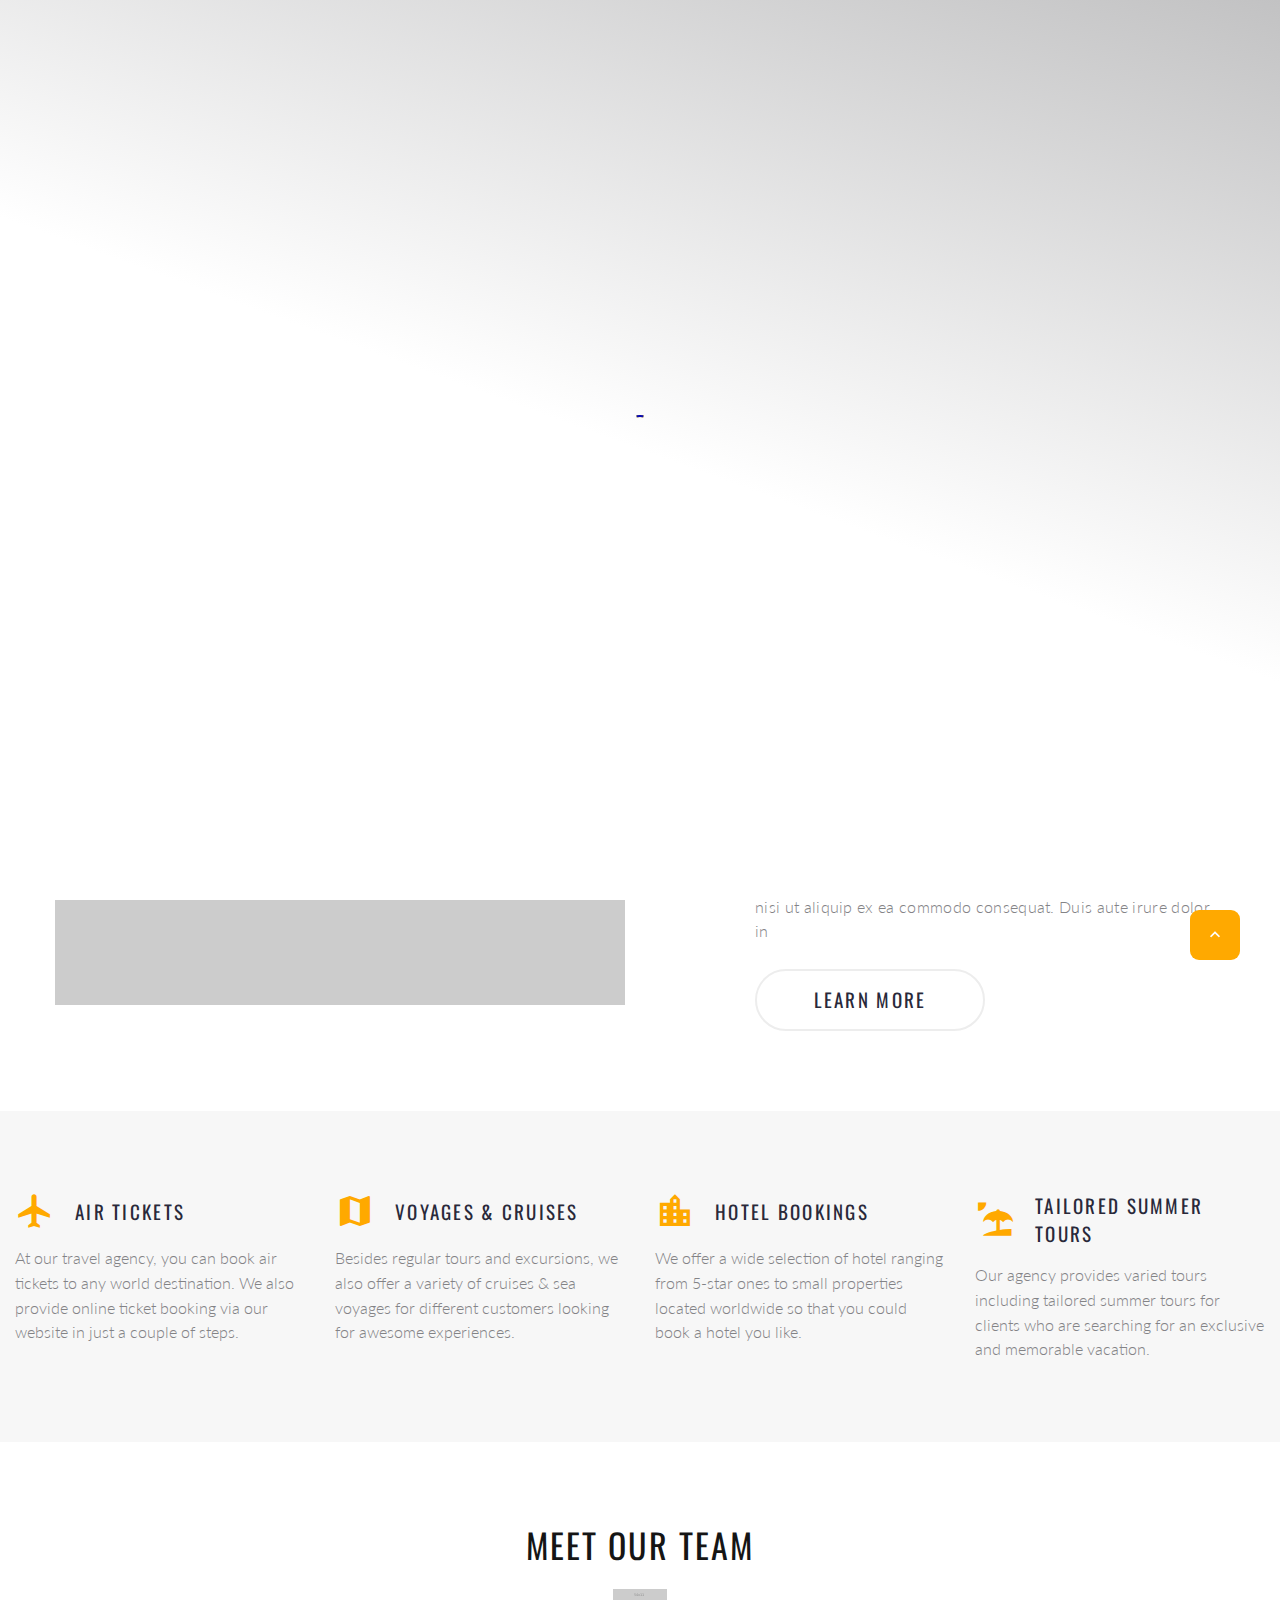
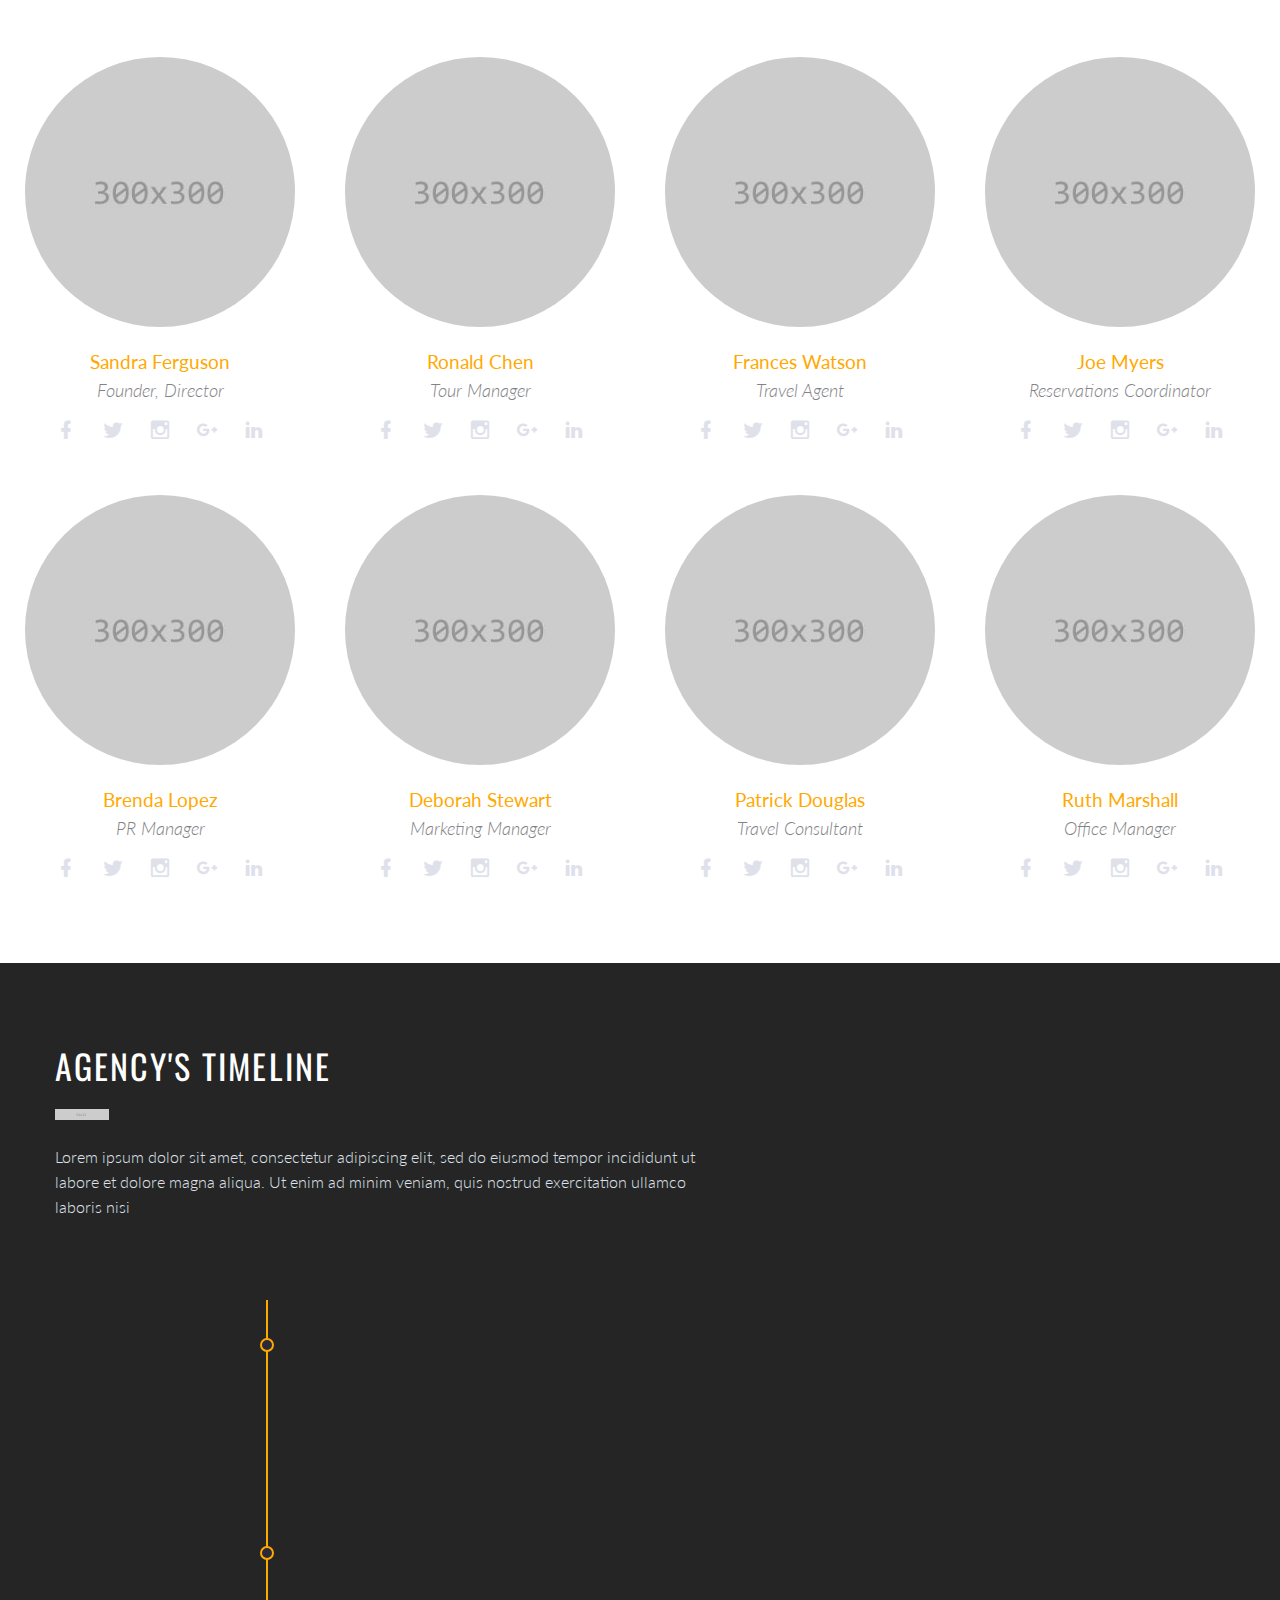
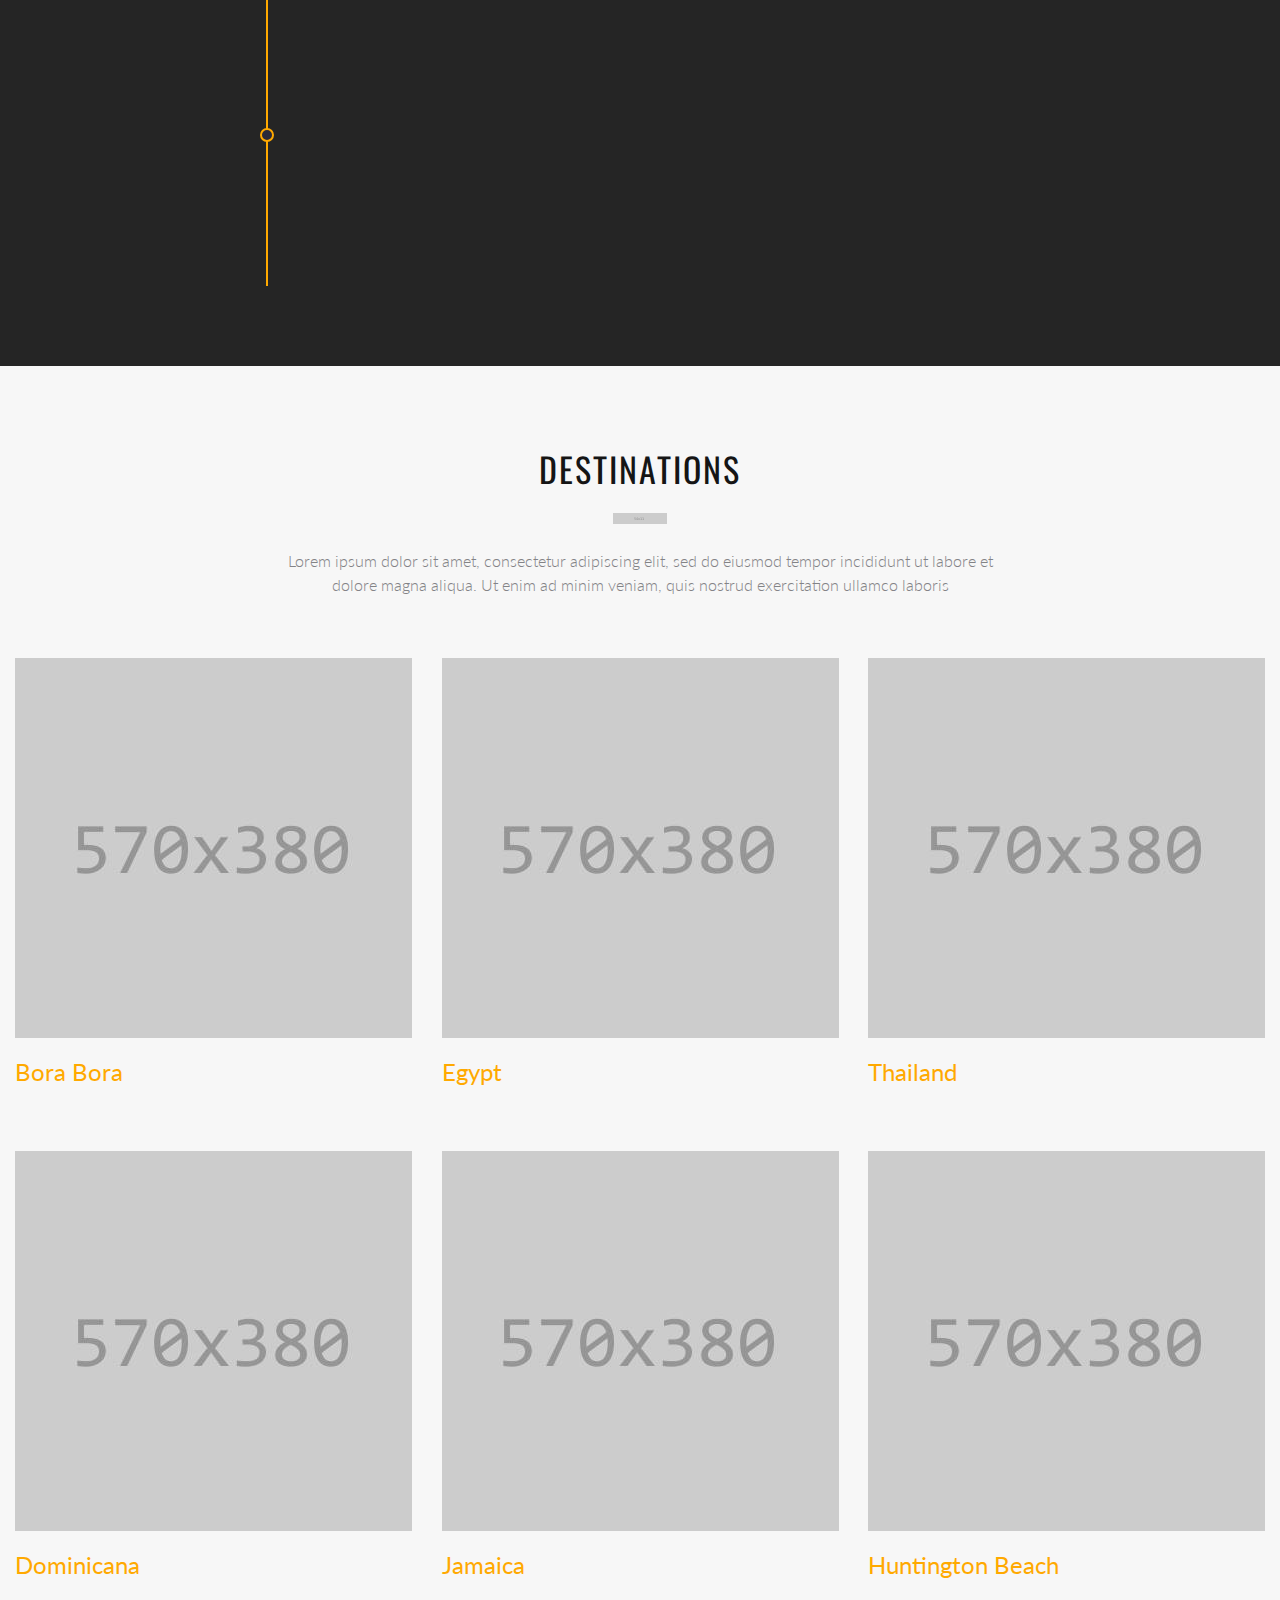
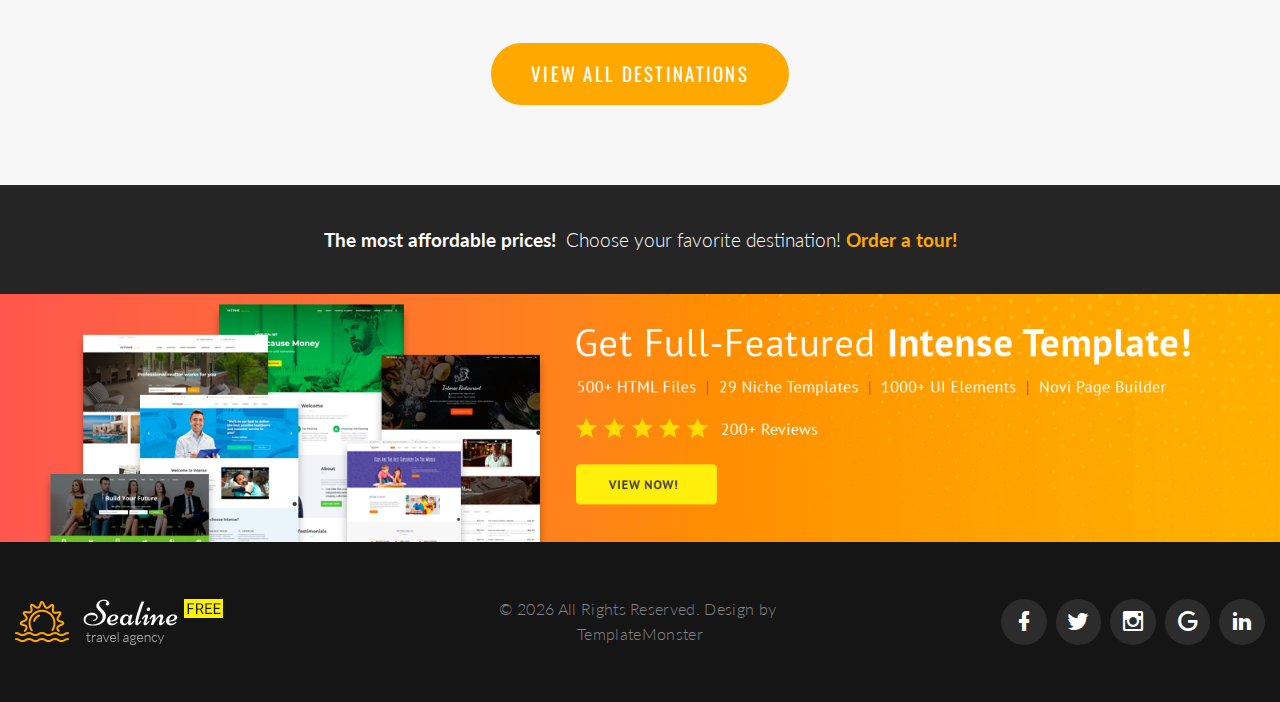
==== about-us.html @ e4bdb7c8 "Create New Website For Aiport Taxi" ====
<!DOCTYPE html>
<html class="wide wow-animation" lang="en"> 
  <head>
    <!-- Site Title-->
    <title>About Us</title>
    <meta name="format-detection" content="telephone=no">
    <meta name="viewport" content="width=device-width, height=device-height, initial-scale=1.0">
    <meta http-equiv="X-UA-Compatible" content="IE=edge">
    <meta charset="utf-8">
    <link rel="icon" href="images/favicon.ico" type="image/x-icon">
    <!-- Stylesheets -->
    <link rel="stylesheet" type="text/css" href="//fonts.googleapis.com/css?family=Oswald:200,400%7CLato:300,400,300italic,700%7CMontserrat:900">
    <link rel="stylesheet" href="css/bootstrap.css">
    <link rel="stylesheet" href="css/style.css">
    <link rel="stylesheet" href="css/fonts.css">
		<!--[if lt IE 10]>
    <div style="background: #212121; padding: 10px 0; box-shadow: 3px 3px 5px 0 rgba(0,0,0,.3); clear: both; text-align:center; position: relative; z-index:1;"><a href="http://windows.microsoft.com/en-US/internet-explorer/"><img src="images/ie8-panel/warning_bar_0000_us.jpg" border="0" height="42" width="820" alt="You are using an outdated browser. For a faster, safer browsing experience, upgrade for free today."></a></div>
    <script src="js/html5shiv.min.js"> </script>
		<![endif]--> 
  </head>
  <body>
    <!-- Page preloader-->
    <div class="page-loader"> 
      <div class="page-loader-body"> 
        <div class="preloader-wrapper big active"> 
          <div class="spinner-layer spinner-blue"> 
            <div class="circle-clipper left">
              <div class="circle"> </div>
            </div>
            <div class="gap-patch">
              <div class="circle"> </div>
            </div>
            <div class="circle-clipper right">
              <div class="circle"></div>
            </div>
          </div>
          <div class="spinner-layer spinner-red">
            <div class="circle-clipper left">
              <div class="circle"></div>
            </div>
            <div class="gap-patch">
              <div class="circle"> </div>
            </div>
            <div class="circle-clipper right">
              <div class="circle"></div>
            </div>
          </div>
          <div class="spinner-layer spinner-yellow"> 
            <div class="circle-clipper left">
              <div class="circle"></div>
            </div>
            <div class="gap-patch">
              <div class="circle"></div>
            </div>
            <div class="circle-clipper right">
              <div class="circle"> </div>
            </div>
          </div>
          <div class="spinner-layer spinner-green"> 
            <div class="circle-clipper left">
              <div class="circle"></div>
            </div>
            <div class="gap-patch">
              <div class="circle"></div>
            </div>
            <div class="circle-clipper right">
              <div class="circle"></div>
            </div>
          </div>
        </div>
      </div>
    </div>
    <!-- Page-->
    <div class="page"><a class="section section-banner text-center d-none d-xl-block" href="https://www.templatemonster.com/intense-multipurpose-html-template.html" style="background-image: url(images/banner/background-04-1920x60.jpg); background-image: -webkit-image-set( url(images/banner/background-04-1920x60.jpg) 1x, url(images/banner/background-04-3840x120.jpg) 2x )"><img src="images/banner/foreground-04-1600x60.png" srcset="images/banner/foreground-04-1600x60.png 1x, images/banner/foreground-04-3200x120.png 2x" alt="" width="1600" height="310"></a>
      <!-- Page Header-->
      <header class="section page-header breadcrumbs-custom-wrap bg-gradient bg-secondary-2 novi-background bg-cover">
        <!-- RD Navbar-->
        <div class="rd-navbar-wrap rd-navbar-default">
          <nav class="rd-navbar" data-layout="rd-navbar-fixed" data-sm-layout="rd-navbar-fixed" data-md-layout="rd-navbar-fixed" data-md-device-layout="rd-navbar-fixed" data-lg-layout="rd-navbar-fullwidth" data-xl-layout="rd-navbar-static" data-lg-device-layout="rd-navbar-fixed" data-xl-device-layout="rd-navbar-static" data-md-stick-up-offset="2px" data-lg-stick-up-offset="2px" data-stick-up="true" data-sm-stick-up="true" data-md-stick-up="true" data-lg-stick-up="true" data-xl-stick-up="true">
            <div class="rd-navbar-inner"> 
              <!-- RD Navbar Panel-->
              <div class="rd-navbar-panel">
                <!-- RD Navbar Toggle-->
                <button class="rd-navbar-toggle" data-rd-navbar-toggle=".rd-navbar-nav-wrap"><span></span></button>
                <!-- RD Navbar Brand-->
                <div class="rd-navbar-brand"><a class="brand-name" href="index.html"><img class="logo-default" src="images/logo-default-208x46.png" alt="" width="208" height="46"/><img class="logo-inverse" src="images/logo-inverse-208x46.png" alt="" width="208" height="46"/></a></div>
              </div>
              <div class="rd-navbar-aside-right">
                <div class="rd-navbar-nav-wrap">
                  <!-- RD Navbar Nav-->
                  <ul class="rd-navbar-nav">
                    <li><a href="index.html">Home</a>
                    </li>
                    <li class="active"><a href="about-us.html">About Us</a>
                    </li>
                    <li><a href="contacts.html">Contacts</a>
                    </li>
                    <li><a href="typography.html">Typography</a>
                    </li>
                  </ul>
                </div>
              </div>
            </div>
          </nav>
        </div>
        <!-- Breadcrumbs-->
        <section class="breadcrumbs-custom" style="background: url(&quot;images/breadcrumbs-bg.jpg&quot;); background-size: cover;">
          <div class="container">
            <p class="breadcrumbs-custom-subtitle">Who We Are</p>
            <p class="heading-1 breadcrumbs-custom-title">About Us</p>
            <ul class="breadcrumbs-custom-path">
              <li><a href="index.html">Home</a></li>
              <li class="active">About Us</li>
            </ul>
          </div>
        </section>

      </header>
      <!-- hi, we are brave-->
      <section class="section section-lg bg-default">
        <div class="container container-bigger">
          <div class="row row-50 justify-content-md-center align-items-lg-center justify-content-xl-between flex-lg-row-reverse">
            <div class="col-md-10 col-lg-6 col-xl-5">
              <h3>hi, we are sealine</h3>
              <div class="divider divider-decorate"></div>
              <p class="heading-5">Lorem ipsum dolor sit amet, consectetur adipiscing elit, sed do eiusmod tempor incididunt ut labore et dolore magna aliqua. Ut enim ad minim veniam, quis </p>
              <p class="text-spacing-sm">Lorem ipsum dolor sit amet, consectetur adipiscing elit, sed do eiusmod tempor incididunt ut labore et dolore magna aliqua. Ut enim ad minim veniam, quis nostrud exercitation ullamco laboris nisi ut aliquip ex ea commodo consequat. Duis aute irure dolor in </p><a class="button button-default-outline button-nina" href="#">learn more</a>
            </div>
            <div class="col-md-10 col-lg-6"><img src="images/about-us-1-720x459.jpg" alt="" width="720" height="459"/>
            </div>
          </div>
        </div>
      </section>

      <!-- Small Features-->
      <section class="section section-lg section-lg-alternative bg-gray-lighter novi-background bg-cover">
        <div class="container container-wide">
          <div class="row row-50 justify-content-sm-center text-gray-light">
            <div class="col-sm-10 col-md-6 col-xl-3">
              <article class="box-minimal">
                <div class="box-minimal-header">
                  <div class="box-minimal-icon box-minimal-icon-lg novi-icon mdi mdi mdi-airplane"></div>
                  <h6 class="box-minimal-title">Air Tickets</h6>
                </div>
                <p>At our travel agency, you can book air tickets to any world destination. We also provide online ticket booking via our website in just a couple of steps.</p>
              </article>
            </div>
            <div class="col-sm-10 col-md-6 col-xl-3">
              <article class="box-minimal">
                <div class="box-minimal-header">
                  <div class="box-minimal-icon box-minimal-icon-lg novi-icon mdi mdi-map"></div>
                  <h6 class="box-minimal-title">Voyages & Cruises</h6>
                </div>
                <p>Besides regular tours and excursions, we also offer a variety of cruises & sea voyages for different customers  looking for awesome experiences.</p>
              </article>
            </div>
            <div class="col-sm-10 col-md-6 col-xl-3">
              <article class="box-minimal">
                <div class="box-minimal-header">
                  <div class="box-minimal-icon box-minimal-icon-lg novi-icon mdi mdi-city"></div>
                  <h6 class="box-minimal-title">Hotel Bookings</h6>
                </div>
                <p>We offer a wide selection of hotel ranging from 5-star ones to small properties located worldwide so that you could book a hotel you like.</p>
              </article>
            </div>
            <div class="col-sm-10 col-md-6 col-xl-3">
              <article class="box-minimal">
                <div class="box-minimal-header">
                  <div class="box-minimal-icon box-minimal-icon-lg novi-icon mdi mdi-beach"></div>
                  <h6 class="box-minimal-title">Tailored Summer Tours</h6>
                </div>
                <p>Our agency provides varied tours including tailored summer tours for clients who are searching for an exclusive and memorable vacation.</p>
              </article>
            </div>
          </div>
        </div>
      </section>

      <!-- our team-->
      <section class="section section-lg text-center novi-background bg-cover">
        <div class="container container-wide">
          <h3>MEET OUR TEAM</h3>
          <div class="divider divider-decorate"></div>
          <div class="row row-50 row-xxl-90 justify-content-sm-center offset-custom-2">
            <div class="col-md-6 col-lg-3">
              <div class="team-classic team-classic-circle">
                <figure><img class="rounded-circle" src="images/team-07-300x300.jpg" alt="" width="300" height="300"/>
                </figure>
                <div class="team-classic-caption">
                  <h5><a class="team-classic-title" href="#">Sandra Ferguson</a></h5>
                  <p class="team-classic-job-position">Founder, Director</p>
                  <ul class="list-inline list-team">
                    <li class="list-inline-item"><a class="icon novi-icon icon-sm-bigger icon-gray-1 mdi mdi-facebook" href="#"></a></li>
                    <li class="list-inline-item"><a class="icon novi-icon icon-sm-bigger icon-gray-1 mdi mdi-twitter" href="#"></a></li>
                    <li class="list-inline-item"><a class="icon novi-icon icon-sm-bigger icon-gray-1 mdi mdi-instagram" href="#"></a></li>
                    <li class="list-inline-item"><a class="icon novi-icon icon-sm-bigger icon-gray-1 mdi mdi-google-plus" href="#"></a></li>
                    <li class="list-inline-item"><a class="icon novi-icon icon-sm-bigger icon-gray-1 mdi mdi-linkedin" href="#"></a></li>
                  </ul>
                </div>
              </div>
            </div>
            <div class="col-md-6 col-lg-3">
              <div class="team-classic team-classic-circle">
                <figure><img class="rounded-circle" src="images/team-08-300x300.jpg" alt="" width="300" height="300"/>
                </figure>
                <div class="team-classic-caption">
                  <h5><a class="team-classic-title" href="#">Ronald Chen</a></h5>
                  <p class="team-classic-job-position">Tour Manager</p>
                  <ul class="list-inline list-team">
                    <li class="list-inline-item"><a class="icon novi-icon icon-sm-bigger icon-gray-1 mdi mdi-facebook" href="#"></a></li>
                    <li class="list-inline-item"><a class="icon novi-icon icon-sm-bigger icon-gray-1 mdi mdi-twitter" href="#"></a></li>
                    <li class="list-inline-item"><a class="icon novi-icon icon-sm-bigger icon-gray-1 mdi mdi-instagram" href="#"></a></li>
                    <li class="list-inline-item"><a class="icon novi-icon icon-sm-bigger icon-gray-1 mdi mdi-google-plus" href="#"></a></li>
                    <li class="list-inline-item"><a class="icon novi-icon icon-sm-bigger icon-gray-1 mdi mdi-linkedin" href="#"></a></li>
                  </ul>
                </div>
              </div>
            </div>
            <div class="col-md-6 col-lg-3">
              <div class="team-classic team-classic-circle">
                <figure><img class="rounded-circle" src="images/team-09-300x300.jpg" alt="" width="300" height="300"/>
                </figure>
                <div class="team-classic-caption">
                  <h5><a class="team-classic-title" href="#">Frances Watson</a></h5>
                  <p class="team-classic-job-position">Travel Agent</p>
                  <ul class="list-inline list-team">
                    <li class="list-inline-item"><a class="icon novi-icon icon-sm-bigger icon-gray-1 mdi mdi-facebook" href="#"></a></li>
                    <li class="list-inline-item"><a class="icon novi-icon icon-sm-bigger icon-gray-1 mdi mdi-twitter" href="#"></a></li>
                    <li class="list-inline-item"><a class="icon novi-icon icon-sm-bigger icon-gray-1 mdi mdi-instagram" href="#"></a></li>
                    <li class="list-inline-item"><a class="icon novi-icon icon-sm-bigger icon-gray-1 mdi mdi-google-plus" href="#"></a></li>
                    <li class="list-inline-item"><a class="icon novi-icon icon-sm-bigger icon-gray-1 mdi mdi-linkedin" href="#"></a></li>
                  </ul>
                </div>
              </div>
            </div>
            <div class="col-md-6 col-lg-3">
              <div class="team-classic team-classic-circle">
                <figure><img class="rounded-circle" src="images/team-10-300x300.jpg" alt="" width="300" height="300"/>
                </figure>
                <div class="team-classic-caption">
                  <h5><a class="team-classic-title" href="#">Joe Myers</a></h5>
                  <p class="team-classic-job-position">Reservations Coordinator</p>
                  <ul class="list-inline list-team">
                    <li class="list-inline-item"><a class="icon novi-icon icon-sm-bigger icon-gray-1 mdi mdi-facebook" href="#"></a></li>
                    <li class="list-inline-item"><a class="icon novi-icon icon-sm-bigger icon-gray-1 mdi mdi-twitter" href="#"></a></li>
                    <li class="list-inline-item"><a class="icon novi-icon icon-sm-bigger icon-gray-1 mdi mdi-instagram" href="#"></a></li>
                    <li class="list-inline-item"><a class="icon novi-icon icon-sm-bigger icon-gray-1 mdi mdi-google-plus" href="#"></a></li>
                    <li class="list-inline-item"><a class="icon novi-icon icon-sm-bigger icon-gray-1 mdi mdi-linkedin" href="#"></a></li>
                  </ul>
                </div>
              </div>
            </div>
            <div class="col-md-6 col-lg-3">
              <div class="team-classic team-classic-circle">
                <figure><img class="rounded-circle" src="images/team-12-300x300.jpg" alt="" width="300" height="300"/>
                </figure>
                <div class="team-classic-caption">
                  <h5><a class="team-classic-title" href="#">Brenda Lopez</a></h5>
                  <p class="team-classic-job-position">PR Manager</p>
                  <ul class="list-inline list-team">
                    <li class="list-inline-item"><a class="icon novi-icon icon-sm-bigger icon-gray-1 mdi mdi-facebook" href="#"></a></li>
                    <li class="list-inline-item"><a class="icon novi-icon icon-sm-bigger icon-gray-1 mdi mdi-twitter" href="#"></a></li>
                    <li class="list-inline-item"><a class="icon novi-icon icon-sm-bigger icon-gray-1 mdi mdi-instagram" href="#"></a></li>
                    <li class="list-inline-item"><a class="icon novi-icon icon-sm-bigger icon-gray-1 mdi mdi-google-plus" href="#"></a></li>
                    <li class="list-inline-item"><a class="icon novi-icon icon-sm-bigger icon-gray-1 mdi mdi-linkedin" href="#"></a></li>
                  </ul>
                </div>
              </div>
            </div>
            <div class="col-md-6 col-lg-3">
              <div class="team-classic team-classic-circle">
                <figure><img class="rounded-circle" src="images/team-13-300x300.jpg" alt="" width="300" height="300"/>
                </figure>
                <div class="team-classic-caption">
                  <h5><a class="team-classic-title" href="#">Deborah Stewart</a></h5>
                  <p class="team-classic-job-position">Marketing Manager</p>
                  <ul class="list-inline list-team">
                    <li class="list-inline-item"><a class="icon novi-icon icon-sm-bigger icon-gray-1 mdi mdi-facebook" href="#"></a></li>
                    <li class="list-inline-item"><a class="icon novi-icon icon-sm-bigger icon-gray-1 mdi mdi-twitter" href="#"></a></li>
                    <li class="list-inline-item"><a class="icon novi-icon icon-sm-bigger icon-gray-1 mdi mdi-instagram" href="#"></a></li>
                    <li class="list-inline-item"><a class="icon novi-icon icon-sm-bigger icon-gray-1 mdi mdi-google-plus" href="#"></a></li>
                    <li class="list-inline-item"><a class="icon novi-icon icon-sm-bigger icon-gray-1 mdi mdi-linkedin" href="#"></a></li>
                  </ul>
                </div>
              </div>
            </div>
            <div class="col-md-6 col-lg-3">
              <div class="team-classic team-classic-circle">
                <figure><img class="rounded-circle" src="images/team-14-300x300.jpg" alt="" width="300" height="300"/>
                </figure>
                <div class="team-classic-caption">
                  <h5><a class="team-classic-title" href="#">Patrick Douglas</a></h5>
                  <p class="team-classic-job-position">Travel Consultant</p>
                  <ul class="list-inline list-team">
                    <li class="list-inline-item"><a class="icon novi-icon icon-sm-bigger icon-gray-1 mdi mdi-facebook" href="#"></a></li>
                    <li class="list-inline-item"><a class="icon novi-icon icon-sm-bigger icon-gray-1 mdi mdi-twitter" href="#"></a></li>
                    <li class="list-inline-item"><a class="icon novi-icon icon-sm-bigger icon-gray-1 mdi mdi-instagram" href="#"></a></li>
                    <li class="list-inline-item"><a class="icon novi-icon icon-sm-bigger icon-gray-1 mdi mdi-google-plus" href="#"></a></li>
                    <li class="list-inline-item"><a class="icon novi-icon icon-sm-bigger icon-gray-1 mdi mdi-linkedin" href="#"></a></li>
                  </ul>
                </div>
              </div>
            </div>
            <div class="col-md-6 col-lg-3">
              <div class="team-classic team-classic-circle">
                <figure><img class="rounded-circle" src="images/team-15-300x300.jpg" alt="" width="300" height="300"/>
                </figure>
                <div class="team-classic-caption">
                  <h5><a class="team-classic-title" href="#">Ruth Marshall</a></h5>
                  <p class="team-classic-job-position">Office Manager</p>
                  <ul class="list-inline list-team">
                    <li class="list-inline-item"><a class="icon novi-icon icon-sm-bigger icon-gray-1 mdi mdi-facebook" href="#"></a></li>
                    <li class="list-inline-item"><a class="icon novi-icon icon-sm-bigger icon-gray-1 mdi mdi-twitter" href="#"></a></li>
                    <li class="list-inline-item"><a class="icon novi-icon icon-sm-bigger icon-gray-1 mdi mdi-instagram" href="#"></a></li>
                    <li class="list-inline-item"><a class="icon novi-icon icon-sm-bigger icon-gray-1 mdi mdi-google-plus" href="#"></a></li>
                    <li class="list-inline-item"><a class="icon novi-icon icon-sm-bigger icon-gray-1 mdi mdi-linkedin" href="#"></a></li>
                  </ul>
                </div>
              </div>
            </div>
          </div>
        </div>
      </section>

      <!-- Our history-->
      <section class="section section-lg bg-gray-700 novi-background bg-cover">
        <div class="container container-bigger">
          <div class="row row-fix row-50 justify-content-sm-center justify-content-xl-between">
            <div class="col-sm-10 col-md-12 col-xl-7">
              <h3>Agency's Timeline</h3>
              <div class="divider divider-decorate"></div>
              <p class="text-gray-light">Lorem ipsum dolor sit amet, consectetur adipiscing elit, sed do eiusmod tempor incididunt ut labore et dolore magna aliqua. Ut enim ad minim veniam, quis nostrud exercitation ullamco laboris nisi </p>
              <div class="time-line-vertical inset-md">
                <div class="time-line-vertical-element">
                  <div class="unit unit-sm flex-column flex-md-row unit-spacing-xxl">
                    <div class="unit-left">
                      <div class="time-line-time">
                        <time class="wow fadeInLeft" data-wow-delay=".0s" datetime="2018">April 2016</time>
                      </div>
                    </div>
                    <div class="unit-body">
                      <div class="time-line-content wow fadeInRight" data-wow-delay=".6s">
                        <h5>We gathered the team of dedicated and knowledgeable traveling specialists</h5>
                        <p>Lorem ipsum dolor sit amet, consectetur adipiscing elit, sed do eiusmod tempor incididunt ut labore et dolore magna aliqua. Ut enim ad minim veniam, quis nostrud exercitation </p>
                      </div>
                    </div>
                  </div>
                </div>
                <div class="time-line-vertical-element">
                  <div class="unit flex-column flex-md-row unit-spacing-xxl">
                    <div class="unit-left">
                      <div class="time-line-time">
                        <time class="wow fadeInLeft" data-wow-delay=".1s" datetime="2018">September 2016</time>
                      </div>
                    </div>
                    <div class="unit-body">
                      <div class="time-line-content wow fadeInRight" data-wow-delay=".7s">
                        <h5>Extending our range of tours and excursions</h5>
                        <p>Aenean et tortor at risus viverra adipiscing at in tellus. Nam aliquam sem et tortor consequat id porta nibh venenatis. Eu lobortis elementum nibh tellus. Id eu nisl nunc mi. </p>
                      </div>
                    </div>
                  </div>
                </div>
                <div class="time-line-vertical-element">
                  <div class="unit flex-column flex-md-row unit-spacing-xxl">
                    <div class="unit-left">
                      <div class="time-line-time">
                        <time class="wow fadeInLeft" data-wow-delay=".2s" datetime="2018">March 2019</time>
                      </div>
                    </div>
                    <div class="unit-body">
                      <div class="time-line-content wow fadeInRight" data-wow-delay=".8s">
                        <h5>Partnering with international tour companies</h5>
                        <p>Malesuada fames ac turpis egestas sed tempus urna et pharetra. Cursus mattis molestie a iaculis at erat pellentesque. Turpis in eu mi bibendum neque egestas congue quisque</p>
                      </div>
                    </div>
                  </div>
                </div>
              </div>
            </div>
            <div class="col-sm-10 col-md-12 col-xl-4">
              <div class="row row-30">
                <div class="col-md-4 col-xl-12 wow fadeInUp" data-wow-delay=".1s"><img src="images/about-us-2-420x280.jpg" alt="" width="420" height="280"/>
                </div>
                <div class="col-md-4 col-xl-12 wow fadeInUp" data-wow-delay=".2s"><img src="images/about-us-3-420x280.jpg" alt="" width="420" height="280"/>
                </div>
                <div class="col-md-4 col-xl-12 wow fadeInUp" data-wow-delay=".3s"><img src="images/about-us-4-420x280.jpg" alt="" width="420" height="280"/>
                </div>
              </div>
            </div>
          </div>
        </div>
      </section>

      <!-- Projects-->
      <section class="section section-lg bg-gray-lighter text-center novi-background bg-cover">
        <div class="container container-wide">
          <div class="row row-fix row-50 justify-content-md-center">
            <div class="col-sm-12 col-md-10 col-lg-8 col-xl-7 col-xxl-6">
              <h3>Destinations</h3>
              <div class="divider divider-decorate"></div>
              <p>Lorem ipsum dolor sit amet, consectetur adipiscing elit, sed do eiusmod tempor incididunt ut labore et dolore magna aliqua. Ut enim ad minim veniam, quis nostrud exercitation ullamco laboris</p>
            </div>
          </div>
          <div class="row row-50" data-lightgallery="group">
            <div class="col-sm-12 col-md-6 col-lg-4"><a class="gallery-item titled-gallery-item" href="images/project-1-1200x800-original.jpg" data-lightgallery="item">
                <div class="gallery-item-image">
                  <figure><img src="images/project-1-570x380.jpg" alt="" width="570" height="380"/>
                  </figure>
                  <div class="caption">
                  </div>
                </div></a>
              <div class="titled-gallery-caption"><a href="#">Bora Bora</a></div>
            </div>
            <div class="col-sm-12 col-md-6 col-lg-4"><a class="gallery-item titled-gallery-item" href="images/project-2-1200x800-original.jpg" data-lightgallery="item">
                <div class="gallery-item-image">
                  <figure><img src="images/project-2-570x380.jpg" alt="" width="570" height="380"/>
                  </figure>
                  <div class="caption">
                  </div>
                </div></a>
              <div class="titled-gallery-caption"><a href="#">Egypt</a></div>
            </div>
            <div class="col-sm-12 col-md-6 col-lg-4"><a class="gallery-item titled-gallery-item" href="images/project-3-1200x800-original.jpg" data-lightgallery="item">
                <div class="gallery-item-image">
                  <figure><img src="images/project-3-570x380.jpg" alt="" width="570" height="380"/>
                  </figure>
                  <div class="caption">
                  </div>
                </div></a>
              <div class="titled-gallery-caption"><a href="#">Thailand</a></div>
            </div>
            <div class="col-sm-12 col-md-6 col-lg-4"><a class="gallery-item titled-gallery-item" href="images/project-4-1200x800-original.jpg" data-lightgallery="item">
                <div class="gallery-item-image">
                  <figure><img src="images/project-4-570x380.jpg" alt="" width="570" height="380"/>
                  </figure>
                  <div class="caption">
                  </div>
                </div></a>
              <div class="titled-gallery-caption"><a href="#">Dominicana</a></div>
            </div>
            <div class="col-sm-12 col-md-6 col-lg-4"><a class="gallery-item titled-gallery-item" href="images/project-5-1200x800-original.jpg" data-lightgallery="item">
                <div class="gallery-item-image">
                  <figure><img src="images/project-5-570x380.jpg" alt="" width="570" height="380"/>
                  </figure>
                  <div class="caption">
                  </div>
                </div></a>
              <div class="titled-gallery-caption"><a href="#">Jamaica</a></div>
            </div>
            <div class="col-sm-12 col-md-6 col-lg-4"><a class="gallery-item titled-gallery-item" href="images/project-6-1200x800-original.jpg" data-lightgallery="item">
                <div class="gallery-item-image">
                  <figure><img src="images/project-6-570x380.jpg" alt="" width="570" height="380"/>
                  </figure>
                  <div class="caption">
                  </div>
                </div></a>
              <div class="titled-gallery-caption"><a href="#">Huntington Beach</a></div>
            </div>
            <div class="col-12"><a class="button button-secondary button-nina" href="#">view all Destinations</a></div>
          </div>
        </div>
      </section>

      <!-- CTA Gradient-->
      <section class="section section-xs text-center bg-gray-700 novi-background bg-cover">
        <div class="container container-wide">
          <div class="box-cta-thin">
            <p class="big"><strong>The most affordable prices!  </strong>&nbsp;<span>Choose your favorite destination!</span>&nbsp;<a class="link-bold" href="#">Order a tour! </a></p>
          </div>
        </div>
      </section>
<a class="section section-banner" href="https://www.templatemonster.com/intense-multipurpose-html-template.html" style="background-image: url(images/banner/background-03-1920x310.jpg); background-image: -webkit-image-set( url(images/banner/background-03-1920x310.jpg) 1x, url(images/banner/background-03-3840x620.jpg) 2x )"><img src="images/banner/foreground-03-1600x310.png" srcset="images/banner/foreground-03-1600x310.png 1x, images/banner/foreground-03-3200x620.png 2x" alt="" width="1600" height="310"></a>
      <!-- Footer Minimal-->
      <footer class="section page-footer page-footer-minimal novi-background bg-cover text-center bg-gray-darker">
        <div class="container container-wide">
          <div class="row row-fix justify-content-sm-center align-items-md-center row-30">
            <div class="col-md-10 col-lg-7 col-xl-4 text-xl-left"><a href="index.html"><img class="inverse-logo" src="images/logo-inverse-208x46.png" alt="" width="208" height="46"/></a></div>
            <div class="col-md-10 col-lg-7 col-xl-4">
              <p class="right">&#169;&nbsp;<span class="copyright-year"></span> All Rights Reserved. Design&nbsp;by&nbsp;<a href="https://www.templatemonster.com">TemplateMonster</a></p>
            </div>
            <div class="col-md-10 col-lg-7 col-xl-4 text-xl-right">
              <ul class="group-xs group-middle"> 
                <li><a class="icon novi-icon icon-md-middle icon-circle icon-secondary-5-filled mdi mdi-facebook" href="#"></a></li>
                <li><a class="icon novi-icon icon-md-middle icon-circle icon-secondary-5-filled mdi mdi-twitter" href="#"></a></li>
                <li><a class="icon novi-icon icon-md-middle icon-circle icon-secondary-5-filled mdi mdi-instagram" href="#"></a></li>
                <li><a class="icon novi-icon icon-md-middle icon-circle icon-secondary-5-filled mdi mdi-google" href="#"></a></li>
                <li><a class="icon novi-icon icon-md-middle icon-circle icon-secondary-5-filled mdi mdi-linkedin" href="#"></a></li>
              </ul>
            </div>
          </div>
        </div>
      </footer>
    </div>
    <!-- Global Mailform Output-->
    <div class="snackbars" id="form-output-global"> </div>
    <!-- Javascript-->
    <script src="js/core.min.js"></script>
    <script src="js/script.js"></script>
  </body>
</html>
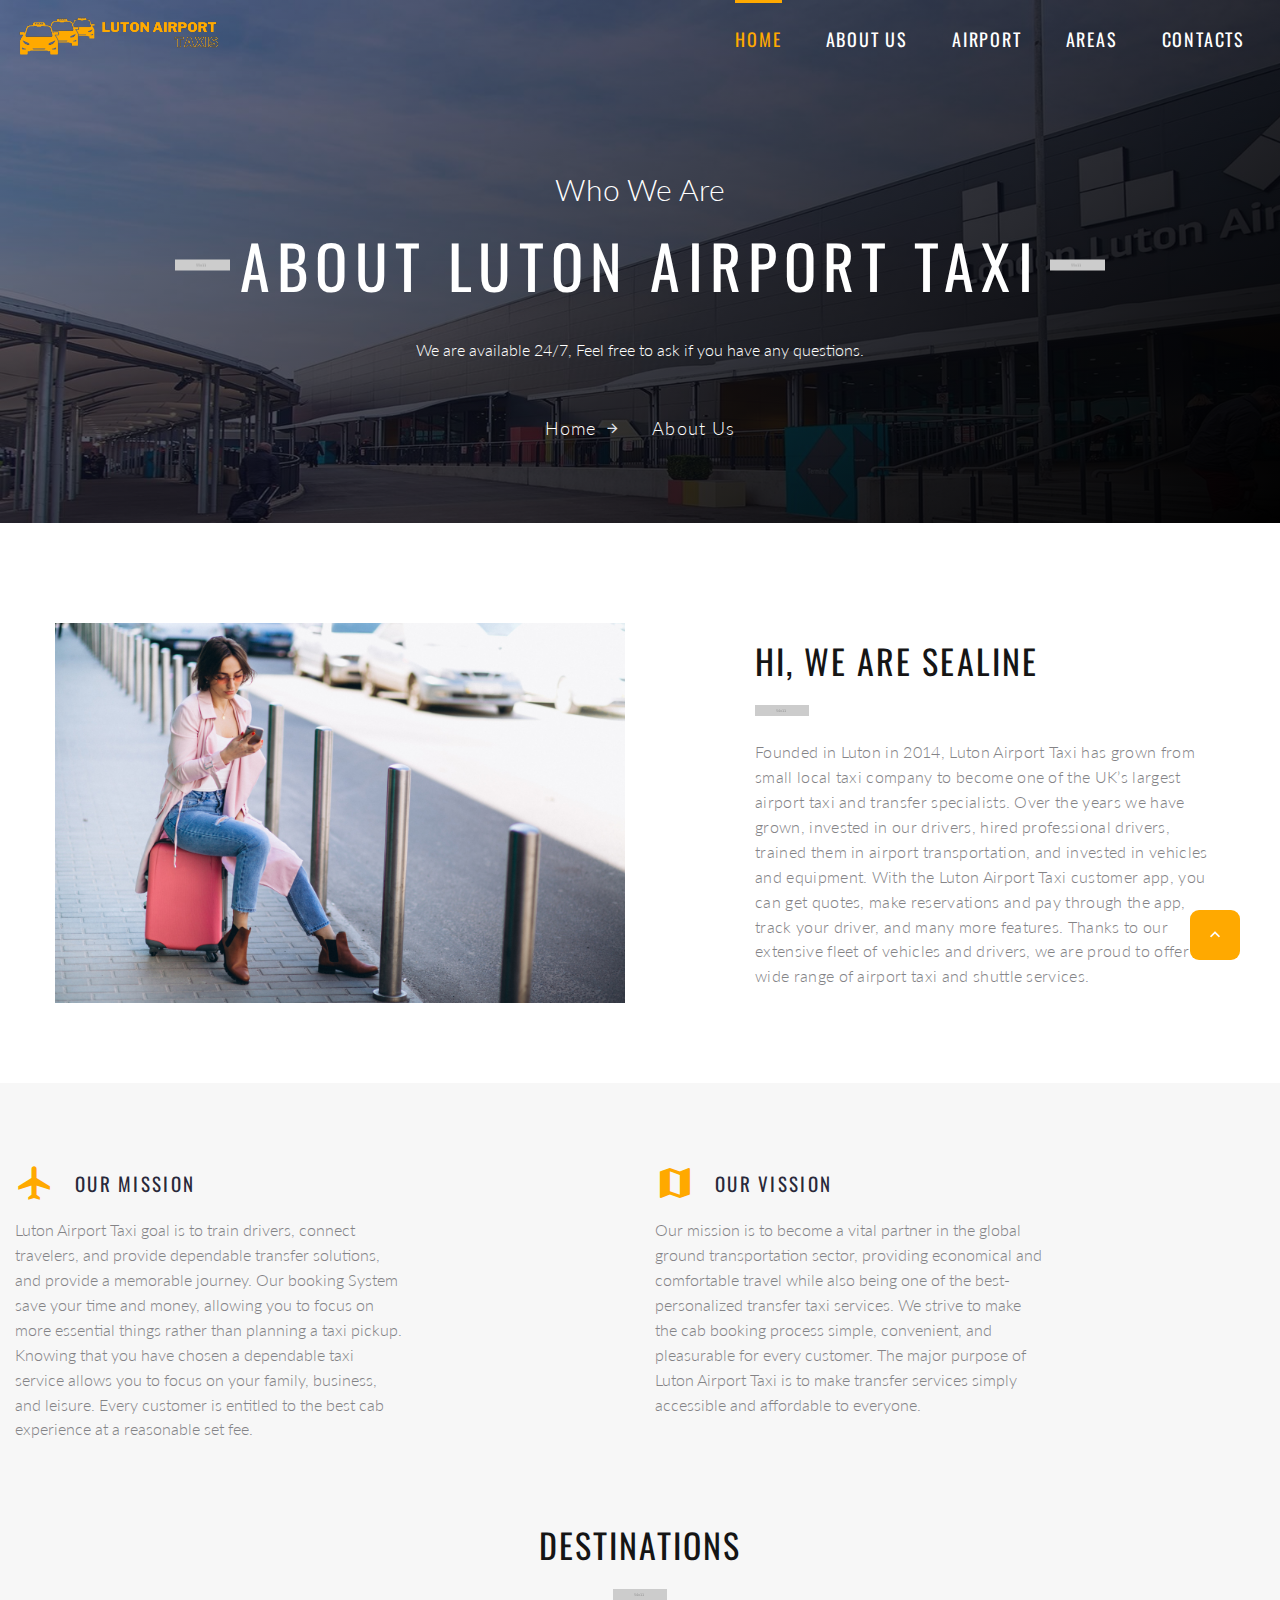
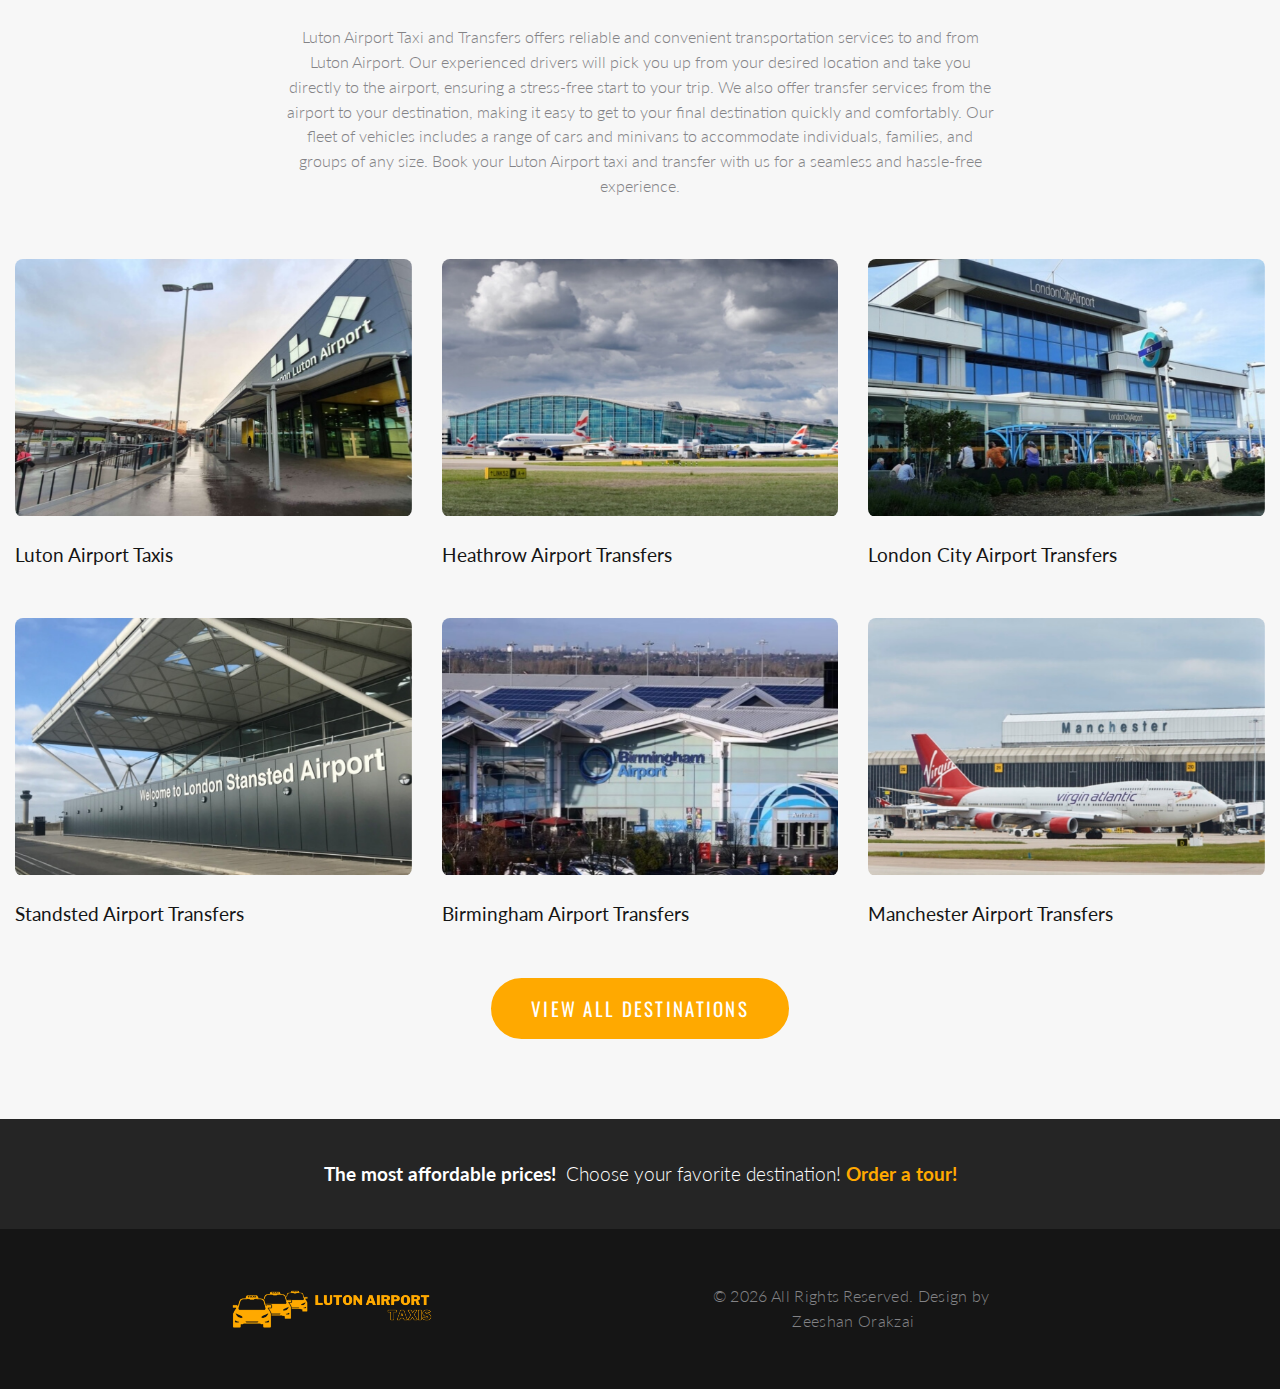
==== commit dd9a8912: "Update Website Files" ====
--- a/about-us.html
+++ b/about-us.html
@@ -3,9 +3,6 @@
   <head>
     <!-- Site Title-->
     <title>About Us</title>
-    <meta name="format-detection" content="telephone=no">
-    <meta name="viewport" content="width=device-width, height=device-height, initial-scale=1.0">
-    <meta http-equiv="X-UA-Compatible" content="IE=edge">
     <meta charset="utf-8">
     <link rel="icon" href="images/favicon.ico" type="image/x-icon">
     <!-- Stylesheets -->
@@ -13,66 +10,11 @@
     <link rel="stylesheet" href="css/bootstrap.css">
     <link rel="stylesheet" href="css/style.css">
     <link rel="stylesheet" href="css/fonts.css">
-		<!--[if lt IE 10]>
-    <div style="background: #212121; padding: 10px 0; box-shadow: 3px 3px 5px 0 rgba(0,0,0,.3); clear: both; text-align:center; position: relative; z-index:1;"><a href="http://windows.microsoft.com/en-US/internet-explorer/"><img src="images/ie8-panel/warning_bar_0000_us.jpg" border="0" height="42" width="820" alt="You are using an outdated browser. For a faster, safer browsing experience, upgrade for free today."></a></div>
-    <script src="js/html5shiv.min.js"> </script>
-		<![endif]--> 
+
   </head>
   <body>
-    <!-- Page preloader-->
-    <div class="page-loader"> 
-      <div class="page-loader-body"> 
-        <div class="preloader-wrapper big active"> 
-          <div class="spinner-layer spinner-blue"> 
-            <div class="circle-clipper left">
-              <div class="circle"> </div>
-            </div>
-            <div class="gap-patch">
-              <div class="circle"> </div>
-            </div>
-            <div class="circle-clipper right">
-              <div class="circle"></div>
-            </div>
-          </div>
-          <div class="spinner-layer spinner-red">
-            <div class="circle-clipper left">
-              <div class="circle"></div>
-            </div>
-            <div class="gap-patch">
-              <div class="circle"> </div>
-            </div>
-            <div class="circle-clipper right">
-              <div class="circle"></div>
-            </div>
-          </div>
-          <div class="spinner-layer spinner-yellow"> 
-            <div class="circle-clipper left">
-              <div class="circle"></div>
-            </div>
-            <div class="gap-patch">
-              <div class="circle"></div>
-            </div>
-            <div class="circle-clipper right">
-              <div class="circle"> </div>
-            </div>
-          </div>
-          <div class="spinner-layer spinner-green"> 
-            <div class="circle-clipper left">
-              <div class="circle"></div>
-            </div>
-            <div class="gap-patch">
-              <div class="circle"></div>
-            </div>
-            <div class="circle-clipper right">
-              <div class="circle"></div>
-            </div>
-          </div>
-        </div>
-      </div>
-    </div>
     <!-- Page-->
-    <div class="page"><a class="section section-banner text-center d-none d-xl-block" href="https://www.templatemonster.com/intense-multipurpose-html-template.html" style="background-image: url(images/banner/background-04-1920x60.jpg); background-image: -webkit-image-set( url(images/banner/background-04-1920x60.jpg) 1x, url(images/banner/background-04-3840x120.jpg) 2x )"><img src="images/banner/foreground-04-1600x60.png" srcset="images/banner/foreground-04-1600x60.png 1x, images/banner/foreground-04-3200x120.png 2x" alt="" width="1600" height="310"></a>
-      <!-- Page Header-->
+    <!-- Page Header-->
       <header class="section page-header breadcrumbs-custom-wrap bg-gradient bg-secondary-2 novi-background bg-cover">
         <!-- RD Navbar-->
         <div class="rd-navbar-wrap rd-navbar-default">
@@ -83,20 +25,22 @@
                 <!-- RD Navbar Toggle-->
                 <button class="rd-navbar-toggle" data-rd-navbar-toggle=".rd-navbar-nav-wrap"><span></span></button>
                 <!-- RD Navbar Brand-->
-                <div class="rd-navbar-brand"><a class="brand-name" href="index.html"><img class="logo-default" src="images/logo-default-208x46.png" alt="" width="208" height="46"/><img class="logo-inverse" src="images/logo-inverse-208x46.png" alt="" width="208" height="46"/></a></div>
+                <div class="rd-navbar-brand"><a class="brand-name" href="index.html"><img class="logo-default" src="images/Banners/LutonLogo.png" alt="" width="208" height="46"/><img class="logo-inverse" src="images/Banners/LutonLogo.png" alt="" width="208" height="46"/></a></div>
               </div>
               <div class="rd-navbar-aside-right">
                 <div class="rd-navbar-nav-wrap">
                   <!-- RD Navbar Nav-->
                   <ul class="rd-navbar-nav">
-                    <li><a href="index.html">Home</a>
-                    </li>
-                    <li class="active"><a href="about-us.html">About Us</a>
+                    <li class="active"><a href="index.html">Home</a>
+                    </li>
+                    <li><a href="about-us.html">About Us</a>
+                    </li>
+                    <li><a href="contacts.html">Airport</a>
+                    </li>
+                    <li><a href="contacts.html">Areas</a>
                     </li>
                     <li><a href="contacts.html">Contacts</a>
                     </li>
-                    <li><a href="typography.html">Typography</a>
-                    </li>
                   </ul>
                 </div>
               </div>
@@ -104,10 +48,11 @@
           </nav>
         </div>
         <!-- Breadcrumbs-->
-        <section class="breadcrumbs-custom" style="background: url(&quot;images/breadcrumbs-bg.jpg&quot;); background-size: cover;">
+        <section class="breadcrumbs-custom" style="background: url(&quot;images/Banners/About-Us-Banner.jpg&quot;); background-size: cover;">
           <div class="container">
             <p class="breadcrumbs-custom-subtitle">Who We Are</p>
-            <p class="heading-1 breadcrumbs-custom-title">About Us</p>
+            <p class="heading-1 breadcrumbs-custom-title">About Luton Airport Taxi</p>
+            <p>We are available 24/7, Feel free to ask if you have any questions.</p>
             <ul class="breadcrumbs-custom-path">
               <li><a href="index.html">Home</a></li>
               <li class="active">About Us</li>
@@ -123,10 +68,9 @@
             <div class="col-md-10 col-lg-6 col-xl-5">
               <h3>hi, we are sealine</h3>
               <div class="divider divider-decorate"></div>
-              <p class="heading-5">Lorem ipsum dolor sit amet, consectetur adipiscing elit, sed do eiusmod tempor incididunt ut labore et dolore magna aliqua. Ut enim ad minim veniam, quis </p>
-              <p class="text-spacing-sm">Lorem ipsum dolor sit amet, consectetur adipiscing elit, sed do eiusmod tempor incididunt ut labore et dolore magna aliqua. Ut enim ad minim veniam, quis nostrud exercitation ullamco laboris nisi ut aliquip ex ea commodo consequat. Duis aute irure dolor in </p><a class="button button-default-outline button-nina" href="#">learn more</a>
-            </div>
-            <div class="col-md-10 col-lg-6"><img src="images/about-us-1-720x459.jpg" alt="" width="720" height="459"/>
+              <p class="text-spacing-sm">Founded in Luton in 2014, Luton Airport Taxi has grown from small local taxi company to become one of the UK’s largest airport taxi and transfer specialists. Over the years we have grown, invested in our drivers, hired professional drivers, trained them in airport transportation, and invested in vehicles and equipment. With the Luton Airport Taxi customer app, you can get quotes, make reservations and pay through the app, track your driver, and many more features. Thanks to our extensive fleet of vehicles and drivers, we are proud to offer a wide range of airport taxi and shuttle services.</p>
+            </div>
+            <div class="col-md-10 col-lg-6"><img src="images/Banners/woman-with-phone-airport.jpg" alt="" width="720" height="459"/>
             </div>
           </div>
         </div>
@@ -136,326 +80,104 @@
       <section class="section section-lg section-lg-alternative bg-gray-lighter novi-background bg-cover">
         <div class="container container-wide">
           <div class="row row-50 justify-content-sm-center text-gray-light">
-            <div class="col-sm-10 col-md-6 col-xl-3">
+            <div class="col-sm-12 col-md-12 col-xl-6">
               <article class="box-minimal">
                 <div class="box-minimal-header">
                   <div class="box-minimal-icon box-minimal-icon-lg novi-icon mdi mdi mdi-airplane"></div>
-                  <h6 class="box-minimal-title">Air Tickets</h6>
-                </div>
-                <p>At our travel agency, you can book air tickets to any world destination. We also provide online ticket booking via our website in just a couple of steps.</p>
-              </article>
-            </div>
-            <div class="col-sm-10 col-md-6 col-xl-3">
+                  <h6 class="box-minimal-title">Our Mission</h6>
+                </div>
+                <p>Luton Airport Taxi goal is to train drivers, connect travelers, and provide dependable transfer solutions, and provide a memorable journey. Our booking System save your time and money, allowing you to focus on more essential things rather than planning a taxi pickup. Knowing that you have chosen a dependable taxi service allows you to focus on your family, business, and leisure. Every customer is entitled to the best cab experience at a reasonable set fee.</p>
+              </article>
+            </div>
+            <div class="col-sm-12 col-md-12 col-xl-6">
               <article class="box-minimal">
                 <div class="box-minimal-header">
                   <div class="box-minimal-icon box-minimal-icon-lg novi-icon mdi mdi-map"></div>
-                  <h6 class="box-minimal-title">Voyages & Cruises</h6>
-                </div>
-                <p>Besides regular tours and excursions, we also offer a variety of cruises & sea voyages for different customers  looking for awesome experiences.</p>
-              </article>
-            </div>
-            <div class="col-sm-10 col-md-6 col-xl-3">
-              <article class="box-minimal">
-                <div class="box-minimal-header">
-                  <div class="box-minimal-icon box-minimal-icon-lg novi-icon mdi mdi-city"></div>
-                  <h6 class="box-minimal-title">Hotel Bookings</h6>
-                </div>
-                <p>We offer a wide selection of hotel ranging from 5-star ones to small properties located worldwide so that you could book a hotel you like.</p>
-              </article>
-            </div>
-            <div class="col-sm-10 col-md-6 col-xl-3">
-              <article class="box-minimal">
-                <div class="box-minimal-header">
-                  <div class="box-minimal-icon box-minimal-icon-lg novi-icon mdi mdi-beach"></div>
-                  <h6 class="box-minimal-title">Tailored Summer Tours</h6>
-                </div>
-                <p>Our agency provides varied tours including tailored summer tours for clients who are searching for an exclusive and memorable vacation.</p>
-              </article>
-            </div>
-          </div>
-        </div>
-      </section>
-
-      <!-- our team-->
-      <section class="section section-lg text-center novi-background bg-cover">
-        <div class="container container-wide">
-          <h3>MEET OUR TEAM</h3>
-          <div class="divider divider-decorate"></div>
-          <div class="row row-50 row-xxl-90 justify-content-sm-center offset-custom-2">
-            <div class="col-md-6 col-lg-3">
-              <div class="team-classic team-classic-circle">
-                <figure><img class="rounded-circle" src="images/team-07-300x300.jpg" alt="" width="300" height="300"/>
-                </figure>
-                <div class="team-classic-caption">
-                  <h5><a class="team-classic-title" href="#">Sandra Ferguson</a></h5>
-                  <p class="team-classic-job-position">Founder, Director</p>
-                  <ul class="list-inline list-team">
-                    <li class="list-inline-item"><a class="icon novi-icon icon-sm-bigger icon-gray-1 mdi mdi-facebook" href="#"></a></li>
-                    <li class="list-inline-item"><a class="icon novi-icon icon-sm-bigger icon-gray-1 mdi mdi-twitter" href="#"></a></li>
-                    <li class="list-inline-item"><a class="icon novi-icon icon-sm-bigger icon-gray-1 mdi mdi-instagram" href="#"></a></li>
-                    <li class="list-inline-item"><a class="icon novi-icon icon-sm-bigger icon-gray-1 mdi mdi-google-plus" href="#"></a></li>
-                    <li class="list-inline-item"><a class="icon novi-icon icon-sm-bigger icon-gray-1 mdi mdi-linkedin" href="#"></a></li>
-                  </ul>
-                </div>
-              </div>
-            </div>
-            <div class="col-md-6 col-lg-3">
-              <div class="team-classic team-classic-circle">
-                <figure><img class="rounded-circle" src="images/team-08-300x300.jpg" alt="" width="300" height="300"/>
-                </figure>
-                <div class="team-classic-caption">
-                  <h5><a class="team-classic-title" href="#">Ronald Chen</a></h5>
-                  <p class="team-classic-job-position">Tour Manager</p>
-                  <ul class="list-inline list-team">
-                    <li class="list-inline-item"><a class="icon novi-icon icon-sm-bigger icon-gray-1 mdi mdi-facebook" href="#"></a></li>
-                    <li class="list-inline-item"><a class="icon novi-icon icon-sm-bigger icon-gray-1 mdi mdi-twitter" href="#"></a></li>
-                    <li class="list-inline-item"><a class="icon novi-icon icon-sm-bigger icon-gray-1 mdi mdi-instagram" href="#"></a></li>
-                    <li class="list-inline-item"><a class="icon novi-icon icon-sm-bigger icon-gray-1 mdi mdi-google-plus" href="#"></a></li>
-                    <li class="list-inline-item"><a class="icon novi-icon icon-sm-bigger icon-gray-1 mdi mdi-linkedin" href="#"></a></li>
-                  </ul>
-                </div>
-              </div>
-            </div>
-            <div class="col-md-6 col-lg-3">
-              <div class="team-classic team-classic-circle">
-                <figure><img class="rounded-circle" src="images/team-09-300x300.jpg" alt="" width="300" height="300"/>
-                </figure>
-                <div class="team-classic-caption">
-                  <h5><a class="team-classic-title" href="#">Frances Watson</a></h5>
-                  <p class="team-classic-job-position">Travel Agent</p>
-                  <ul class="list-inline list-team">
-                    <li class="list-inline-item"><a class="icon novi-icon icon-sm-bigger icon-gray-1 mdi mdi-facebook" href="#"></a></li>
-                    <li class="list-inline-item"><a class="icon novi-icon icon-sm-bigger icon-gray-1 mdi mdi-twitter" href="#"></a></li>
-                    <li class="list-inline-item"><a class="icon novi-icon icon-sm-bigger icon-gray-1 mdi mdi-instagram" href="#"></a></li>
-                    <li class="list-inline-item"><a class="icon novi-icon icon-sm-bigger icon-gray-1 mdi mdi-google-plus" href="#"></a></li>
-                    <li class="list-inline-item"><a class="icon novi-icon icon-sm-bigger icon-gray-1 mdi mdi-linkedin" href="#"></a></li>
-                  </ul>
-                </div>
-              </div>
-            </div>
-            <div class="col-md-6 col-lg-3">
-              <div class="team-classic team-classic-circle">
-                <figure><img class="rounded-circle" src="images/team-10-300x300.jpg" alt="" width="300" height="300"/>
-                </figure>
-                <div class="team-classic-caption">
-                  <h5><a class="team-classic-title" href="#">Joe Myers</a></h5>
-                  <p class="team-classic-job-position">Reservations Coordinator</p>
-                  <ul class="list-inline list-team">
-                    <li class="list-inline-item"><a class="icon novi-icon icon-sm-bigger icon-gray-1 mdi mdi-facebook" href="#"></a></li>
-                    <li class="list-inline-item"><a class="icon novi-icon icon-sm-bigger icon-gray-1 mdi mdi-twitter" href="#"></a></li>
-                    <li class="list-inline-item"><a class="icon novi-icon icon-sm-bigger icon-gray-1 mdi mdi-instagram" href="#"></a></li>
-                    <li class="list-inline-item"><a class="icon novi-icon icon-sm-bigger icon-gray-1 mdi mdi-google-plus" href="#"></a></li>
-                    <li class="list-inline-item"><a class="icon novi-icon icon-sm-bigger icon-gray-1 mdi mdi-linkedin" href="#"></a></li>
-                  </ul>
-                </div>
-              </div>
-            </div>
-            <div class="col-md-6 col-lg-3">
-              <div class="team-classic team-classic-circle">
-                <figure><img class="rounded-circle" src="images/team-12-300x300.jpg" alt="" width="300" height="300"/>
-                </figure>
-                <div class="team-classic-caption">
-                  <h5><a class="team-classic-title" href="#">Brenda Lopez</a></h5>
-                  <p class="team-classic-job-position">PR Manager</p>
-                  <ul class="list-inline list-team">
-                    <li class="list-inline-item"><a class="icon novi-icon icon-sm-bigger icon-gray-1 mdi mdi-facebook" href="#"></a></li>
-                    <li class="list-inline-item"><a class="icon novi-icon icon-sm-bigger icon-gray-1 mdi mdi-twitter" href="#"></a></li>
-                    <li class="list-inline-item"><a class="icon novi-icon icon-sm-bigger icon-gray-1 mdi mdi-instagram" href="#"></a></li>
-                    <li class="list-inline-item"><a class="icon novi-icon icon-sm-bigger icon-gray-1 mdi mdi-google-plus" href="#"></a></li>
-                    <li class="list-inline-item"><a class="icon novi-icon icon-sm-bigger icon-gray-1 mdi mdi-linkedin" href="#"></a></li>
-                  </ul>
-                </div>
-              </div>
-            </div>
-            <div class="col-md-6 col-lg-3">
-              <div class="team-classic team-classic-circle">
-                <figure><img class="rounded-circle" src="images/team-13-300x300.jpg" alt="" width="300" height="300"/>
-                </figure>
-                <div class="team-classic-caption">
-                  <h5><a class="team-classic-title" href="#">Deborah Stewart</a></h5>
-                  <p class="team-classic-job-position">Marketing Manager</p>
-                  <ul class="list-inline list-team">
-                    <li class="list-inline-item"><a class="icon novi-icon icon-sm-bigger icon-gray-1 mdi mdi-facebook" href="#"></a></li>
-                    <li class="list-inline-item"><a class="icon novi-icon icon-sm-bigger icon-gray-1 mdi mdi-twitter" href="#"></a></li>
-                    <li class="list-inline-item"><a class="icon novi-icon icon-sm-bigger icon-gray-1 mdi mdi-instagram" href="#"></a></li>
-                    <li class="list-inline-item"><a class="icon novi-icon icon-sm-bigger icon-gray-1 mdi mdi-google-plus" href="#"></a></li>
-                    <li class="list-inline-item"><a class="icon novi-icon icon-sm-bigger icon-gray-1 mdi mdi-linkedin" href="#"></a></li>
-                  </ul>
-                </div>
-              </div>
-            </div>
-            <div class="col-md-6 col-lg-3">
-              <div class="team-classic team-classic-circle">
-                <figure><img class="rounded-circle" src="images/team-14-300x300.jpg" alt="" width="300" height="300"/>
-                </figure>
-                <div class="team-classic-caption">
-                  <h5><a class="team-classic-title" href="#">Patrick Douglas</a></h5>
-                  <p class="team-classic-job-position">Travel Consultant</p>
-                  <ul class="list-inline list-team">
-                    <li class="list-inline-item"><a class="icon novi-icon icon-sm-bigger icon-gray-1 mdi mdi-facebook" href="#"></a></li>
-                    <li class="list-inline-item"><a class="icon novi-icon icon-sm-bigger icon-gray-1 mdi mdi-twitter" href="#"></a></li>
-                    <li class="list-inline-item"><a class="icon novi-icon icon-sm-bigger icon-gray-1 mdi mdi-instagram" href="#"></a></li>
-                    <li class="list-inline-item"><a class="icon novi-icon icon-sm-bigger icon-gray-1 mdi mdi-google-plus" href="#"></a></li>
-                    <li class="list-inline-item"><a class="icon novi-icon icon-sm-bigger icon-gray-1 mdi mdi-linkedin" href="#"></a></li>
-                  </ul>
-                </div>
-              </div>
-            </div>
-            <div class="col-md-6 col-lg-3">
-              <div class="team-classic team-classic-circle">
-                <figure><img class="rounded-circle" src="images/team-15-300x300.jpg" alt="" width="300" height="300"/>
-                </figure>
-                <div class="team-classic-caption">
-                  <h5><a class="team-classic-title" href="#">Ruth Marshall</a></h5>
-                  <p class="team-classic-job-position">Office Manager</p>
-                  <ul class="list-inline list-team">
-                    <li class="list-inline-item"><a class="icon novi-icon icon-sm-bigger icon-gray-1 mdi mdi-facebook" href="#"></a></li>
-                    <li class="list-inline-item"><a class="icon novi-icon icon-sm-bigger icon-gray-1 mdi mdi-twitter" href="#"></a></li>
-                    <li class="list-inline-item"><a class="icon novi-icon icon-sm-bigger icon-gray-1 mdi mdi-instagram" href="#"></a></li>
-                    <li class="list-inline-item"><a class="icon novi-icon icon-sm-bigger icon-gray-1 mdi mdi-google-plus" href="#"></a></li>
-                    <li class="list-inline-item"><a class="icon novi-icon icon-sm-bigger icon-gray-1 mdi mdi-linkedin" href="#"></a></li>
-                  </ul>
-                </div>
-              </div>
-            </div>
-          </div>
-        </div>
-      </section>
-
-      <!-- Our history-->
-      <section class="section section-lg bg-gray-700 novi-background bg-cover">
-        <div class="container container-bigger">
-          <div class="row row-fix row-50 justify-content-sm-center justify-content-xl-between">
-            <div class="col-sm-10 col-md-12 col-xl-7">
-              <h3>Agency's Timeline</h3>
-              <div class="divider divider-decorate"></div>
-              <p class="text-gray-light">Lorem ipsum dolor sit amet, consectetur adipiscing elit, sed do eiusmod tempor incididunt ut labore et dolore magna aliqua. Ut enim ad minim veniam, quis nostrud exercitation ullamco laboris nisi </p>
-              <div class="time-line-vertical inset-md">
-                <div class="time-line-vertical-element">
-                  <div class="unit unit-sm flex-column flex-md-row unit-spacing-xxl">
-                    <div class="unit-left">
-                      <div class="time-line-time">
-                        <time class="wow fadeInLeft" data-wow-delay=".0s" datetime="2018">April 2016</time>
-                      </div>
-                    </div>
-                    <div class="unit-body">
-                      <div class="time-line-content wow fadeInRight" data-wow-delay=".6s">
-                        <h5>We gathered the team of dedicated and knowledgeable traveling specialists</h5>
-                        <p>Lorem ipsum dolor sit amet, consectetur adipiscing elit, sed do eiusmod tempor incididunt ut labore et dolore magna aliqua. Ut enim ad minim veniam, quis nostrud exercitation </p>
-                      </div>
-                    </div>
-                  </div>
-                </div>
-                <div class="time-line-vertical-element">
-                  <div class="unit flex-column flex-md-row unit-spacing-xxl">
-                    <div class="unit-left">
-                      <div class="time-line-time">
-                        <time class="wow fadeInLeft" data-wow-delay=".1s" datetime="2018">September 2016</time>
-                      </div>
-                    </div>
-                    <div class="unit-body">
-                      <div class="time-line-content wow fadeInRight" data-wow-delay=".7s">
-                        <h5>Extending our range of tours and excursions</h5>
-                        <p>Aenean et tortor at risus viverra adipiscing at in tellus. Nam aliquam sem et tortor consequat id porta nibh venenatis. Eu lobortis elementum nibh tellus. Id eu nisl nunc mi. </p>
-                      </div>
-                    </div>
-                  </div>
-                </div>
-                <div class="time-line-vertical-element">
-                  <div class="unit flex-column flex-md-row unit-spacing-xxl">
-                    <div class="unit-left">
-                      <div class="time-line-time">
-                        <time class="wow fadeInLeft" data-wow-delay=".2s" datetime="2018">March 2019</time>
-                      </div>
-                    </div>
-                    <div class="unit-body">
-                      <div class="time-line-content wow fadeInRight" data-wow-delay=".8s">
-                        <h5>Partnering with international tour companies</h5>
-                        <p>Malesuada fames ac turpis egestas sed tempus urna et pharetra. Cursus mattis molestie a iaculis at erat pellentesque. Turpis in eu mi bibendum neque egestas congue quisque</p>
-                      </div>
-                    </div>
-                  </div>
-                </div>
-              </div>
-            </div>
-            <div class="col-sm-10 col-md-12 col-xl-4">
-              <div class="row row-30">
-                <div class="col-md-4 col-xl-12 wow fadeInUp" data-wow-delay=".1s"><img src="images/about-us-2-420x280.jpg" alt="" width="420" height="280"/>
-                </div>
-                <div class="col-md-4 col-xl-12 wow fadeInUp" data-wow-delay=".2s"><img src="images/about-us-3-420x280.jpg" alt="" width="420" height="280"/>
-                </div>
-                <div class="col-md-4 col-xl-12 wow fadeInUp" data-wow-delay=".3s"><img src="images/about-us-4-420x280.jpg" alt="" width="420" height="280"/>
-                </div>
-              </div>
-            </div>
-          </div>
-        </div>
-      </section>
-
-      <!-- Projects-->
+                  <h6 class="box-minimal-title">Our Vission</h6>
+                </div>
+                <p>Our mission is to become a vital partner in the global ground transportation sector, providing economical and comfortable travel while also being one of the best-personalized transfer taxi services. We strive to make the cab booking process simple, convenient, and pleasurable for every customer. The major purpose of Luton Airport Taxi is to make transfer services simply accessible and affordable to everyone.</p>
+              </article>
+            </div>
+          </div>
+        </div>
+      </section>
+
+  <!-- Projects-->
       <section class="section section-lg bg-gray-lighter text-center novi-background bg-cover">
         <div class="container container-wide">
           <div class="row row-fix row-50 justify-content-md-center">
             <div class="col-sm-12 col-md-10 col-lg-8 col-xl-7 col-xxl-6">
               <h3>Destinations</h3>
               <div class="divider divider-decorate"></div>
-              <p>Lorem ipsum dolor sit amet, consectetur adipiscing elit, sed do eiusmod tempor incididunt ut labore et dolore magna aliqua. Ut enim ad minim veniam, quis nostrud exercitation ullamco laboris</p>
+              <p>Luton Airport Taxi and Transfers offers reliable and convenient transportation services to and from Luton Airport. Our experienced drivers will pick you up from your desired location and take you directly to the airport, ensuring a stress-free start to your trip. We also offer transfer services from the airport to your destination, making it easy to get to your final destination quickly and comfortably. Our fleet of vehicles includes a range of cars and minivans to accommodate individuals, families, and groups of any size. Book your Luton Airport taxi and transfer with us for a seamless and hassle-free experience. </p>
             </div>
           </div>
           <div class="row row-50" data-lightgallery="group">
-            <div class="col-sm-12 col-md-6 col-lg-4"><a class="gallery-item titled-gallery-item" href="images/project-1-1200x800-original.jpg" data-lightgallery="item">
-                <div class="gallery-item-image">
-                  <figure><img src="images/project-1-570x380.jpg" alt="" width="570" height="380"/>
-                  </figure>
-                  <div class="caption">
-                  </div>
-                </div></a>
-              <div class="titled-gallery-caption"><a href="#">Bora Bora</a></div>
-            </div>
-            <div class="col-sm-12 col-md-6 col-lg-4"><a class="gallery-item titled-gallery-item" href="images/project-2-1200x800-original.jpg" data-lightgallery="item">
-                <div class="gallery-item-image">
-                  <figure><img src="images/project-2-570x380.jpg" alt="" width="570" height="380"/>
-                  </figure>
-                  <div class="caption">
-                  </div>
-                </div></a>
-              <div class="titled-gallery-caption"><a href="#">Egypt</a></div>
-            </div>
-            <div class="col-sm-12 col-md-6 col-lg-4"><a class="gallery-item titled-gallery-item" href="images/project-3-1200x800-original.jpg" data-lightgallery="item">
-                <div class="gallery-item-image">
-                  <figure><img src="images/project-3-570x380.jpg" alt="" width="570" height="380"/>
-                  </figure>
-                  <div class="caption">
-                  </div>
-                </div></a>
-              <div class="titled-gallery-caption"><a href="#">Thailand</a></div>
-            </div>
-            <div class="col-sm-12 col-md-6 col-lg-4"><a class="gallery-item titled-gallery-item" href="images/project-4-1200x800-original.jpg" data-lightgallery="item">
-                <div class="gallery-item-image">
-                  <figure><img src="images/project-4-570x380.jpg" alt="" width="570" height="380"/>
-                  </figure>
-                  <div class="caption">
-                  </div>
-                </div></a>
-              <div class="titled-gallery-caption"><a href="#">Dominicana</a></div>
-            </div>
-            <div class="col-sm-12 col-md-6 col-lg-4"><a class="gallery-item titled-gallery-item" href="images/project-5-1200x800-original.jpg" data-lightgallery="item">
-                <div class="gallery-item-image">
-                  <figure><img src="images/project-5-570x380.jpg" alt="" width="570" height="380"/>
-                  </figure>
-                  <div class="caption">
-                  </div>
-                </div></a>
-              <div class="titled-gallery-caption"><a href="#">Jamaica</a></div>
-            </div>
-            <div class="col-sm-12 col-md-6 col-lg-4"><a class="gallery-item titled-gallery-item" href="images/project-6-1200x800-original.jpg" data-lightgallery="item">
-                <div class="gallery-item-image">
-                  <figure><img src="images/project-6-570x380.jpg" alt="" width="570" height="380"/>
-                  </figure>
-                  <div class="caption">
-                  </div>
-                </div></a>
-              <div class="titled-gallery-caption"><a href="#">Huntington Beach</a></div>
+            <div class="col-md-6 col-xl-4">
+              <article class="event-default-wrap">
+                <div class="event-default">
+                  <figure class="event-default-image"><img src="images/Banners/LutonAirportTransfers.jpg" alt="" width="570" height="370"/>
+                  </figure>
+                </div>
+                <div class="event-default-inner">
+                  <h5><a class="event-default-title" href="#">Luton Airport Taxis</a></h5>
+                </div>
+              </article>
+            </div>
+            <div class="col-md-6 col-xl-4">
+              <article class="event-default-wrap">
+                <div class="event-default">
+                  <figure class="event-default-image"><img src="images/Banners/HeathrowAirportTransfers.jpg" alt="" width="570" height="370"/>
+                  </figure>
+                </div>
+                <div class="event-default-inner">
+                  <h5><a class="event-default-title" href="#">Heathrow Airport Transfers</a></h5>
+                </div>
+              </article>
+            </div>
+            <div class="col-md-6 col-xl-4">
+              <article class="event-default-wrap">
+                <div class="event-default">
+                  <figure class="event-default-image"><img src="images/Banners/LondonCityAirportTransfers.jpg" alt="" width="570" height="370"/>
+                  </figure>
+                </div>
+                <div class="event-default-inner">
+                  <h5><a class="event-default-title" href="#">London City Airport Transfers</a></h5>
+                </div>
+              </article>
+            </div>
+            <div class="col-md-6 col-xl-4">
+              <article class="event-default-wrap">
+                <div class="event-default">
+                  <figure class="event-default-image"><img src="images/Banners/StanstedAirportTransfers.jpg" alt="" width="570" height="370"/>
+                  </figure>
+                </div>
+                <div class="event-default-inner">
+                  <h5><a class="event-default-title" href="#">Standsted Airport Transfers</a></h5>
+                </div>
+              </article>
+            </div>
+            <div class="col-md-6 col-xl-4">
+              <article class="event-default-wrap">
+                <div class="event-default">
+                  <figure class="event-default-image"><img src="images/Banners/BirminghamAirportTransfers.jpg" alt="" width="570" height="370"/>
+                  </figure>
+                </div>
+                <div class="event-default-inner">
+                  <h5><a class="event-default-title" href="#">Birmingham Airport Transfers</a></h5>
+                </div>
+              </article>
+            </div>
+            <div class="col-md-6 col-xl-4">
+              <article class="event-default-wrap">
+                <div class="event-default">
+                  <figure class="event-default-image"><img src="images/Banners/ManchesterAirportTransfers.jpg" alt="" width="570" height="370"/>
+                  </figure>
+                </div>
+                <div class="event-default-inner">
+                  <h5><a class="event-default-title" href="#">Manchester Airport Transfers</a></h5>
+                </div>
+              </article>
             </div>
             <div class="col-12"><a class="button button-secondary button-nina" href="#">view all Destinations</a></div>
           </div>
@@ -470,24 +192,15 @@
           </div>
         </div>
       </section>
-<a class="section section-banner" href="https://www.templatemonster.com/intense-multipurpose-html-template.html" style="background-image: url(images/banner/background-03-1920x310.jpg); background-image: -webkit-image-set( url(images/banner/background-03-1920x310.jpg) 1x, url(images/banner/background-03-3840x620.jpg) 2x )"><img src="images/banner/foreground-03-1600x310.png" srcset="images/banner/foreground-03-1600x310.png 1x, images/banner/foreground-03-3200x620.png 2x" alt="" width="1600" height="310"></a>
       <!-- Footer Minimal-->
       <footer class="section page-footer page-footer-minimal novi-background bg-cover text-center bg-gray-darker">
         <div class="container container-wide">
           <div class="row row-fix justify-content-sm-center align-items-md-center row-30">
-            <div class="col-md-10 col-lg-7 col-xl-4 text-xl-left"><a href="index.html"><img class="inverse-logo" src="images/logo-inverse-208x46.png" alt="" width="208" height="46"/></a></div>
+            <div class="col-md-10 col-lg-7 col-xl-4 text-xl-left"><a href="index.html"><img class="inverse-logo" src="images/Banners/LutonLogo.png" alt="" width="208" height="46"/></a></div>
             <div class="col-md-10 col-lg-7 col-xl-4">
-              <p class="right">&#169;&nbsp;<span class="copyright-year"></span> All Rights Reserved. Design&nbsp;by&nbsp;<a href="https://www.templatemonster.com">TemplateMonster</a></p>
-            </div>
-            <div class="col-md-10 col-lg-7 col-xl-4 text-xl-right">
-              <ul class="group-xs group-middle"> 
-                <li><a class="icon novi-icon icon-md-middle icon-circle icon-secondary-5-filled mdi mdi-facebook" href="#"></a></li>
-                <li><a class="icon novi-icon icon-md-middle icon-circle icon-secondary-5-filled mdi mdi-twitter" href="#"></a></li>
-                <li><a class="icon novi-icon icon-md-middle icon-circle icon-secondary-5-filled mdi mdi-instagram" href="#"></a></li>
-                <li><a class="icon novi-icon icon-md-middle icon-circle icon-secondary-5-filled mdi mdi-google" href="#"></a></li>
-                <li><a class="icon novi-icon icon-md-middle icon-circle icon-secondary-5-filled mdi mdi-linkedin" href="#"></a></li>
-              </ul>
-            </div>
+              <p class="right">&#169;&nbsp;<span class="copyright-year"></span> All Rights Reserved. Design&nbsp;by&nbsp;<a href="#">Zeeshan Orakzai</a></p>
+            </div>
+
           </div>
         </div>
       </footer>
--- a/css/style.css
+++ b/css/style.css
@@ -1,18042 +1,18042 @@
-/*
-*
-* Trunk version 1.2.2
-*
-*/-/**
-* Template Style
-*
-* [Table of contents]
-*   1. Custom styles
-*     1.1 Main Styles
-*     1.2 Typography
-*     1.3 Backgrounds
-*     1.4 Colors
-*     1.5 Main layout
-*
-*   2. Components
-*     2.1  Preloader
-*     2.2  Backgrounds
-*     2.3  Blogs
-*     2.4  Boxes
-*     2.5  Breadcrumbs
-*     2.6  Buttons
-*     2.7  Call To Action
-*     2.8  Cards
-*     2.9  Comments
-*     2.10 Event lightbox
-*     2.11 Footers
-*     2.12 Forms
-*     2.13 Gallery Item
-*     2.14 Icons
-*     2.15 Links
-*     2.16 Lists
-*     2.17 Modals-custom
-*     2.18 Navigation
-*     2.19 Pagination-custom
-*     2.20 Panel-custom
-*     2.21 Posts
-*     2.22 Pricing
-*     2.23 Quotes
-*     2.24 Snackbars
-*     2.25 Tables
-*     2.26 Team
-*     2.27 Thumbnails
-*     2.28 Time-line
-*     2.29 Tooltip
-*     2.30 Shop
-*
-*   3. Helpers
-*     3.1 Text Alignment
-*     3.2 Footer Backgrounds
-*     3.3 Text Styling
-*     3.4 Visibility Responsive
-*     3.5 Groups
-*     3.6 Sections
-*     3.7 Offsets
-*     3.8 Builder Classmap
-*     3.9 Decorations
-*     3.10 Grid Modules
-*
-*   4. Modules
-*     4.1 Flex grid
-*     4.2 Unit-responsive
-*
-*   5 Plugins
-*     5.1  Animate
-*     5.2  Books
-*     5.3  Bg-Video
-*     5.4  Bootstrap-Material Datetimepicker
-*     5.5  Countdown
-*     5.6  Counter
-*     5.7  C3 Charts
-*     5.8  Isotope
-*     5.9  Owl Carousel
-*     5.10 Rd Navbar
-*     5.11 Rd Parallax
-*     5.12 Rd Google Map
-*     5.13 Rd Search
-*     5.14 Ui To Top
-*     5.15 Tabs
-*     5.16 Progress Bars
-*     5.17 Jquery Circle Progress
-*     5.18 Timecircles
-*     5.19 Swiper
-*     5.20 Slick
-*     5.21 Select2
-*     5.22 Scrollbar
-*     5.23 Style Switcher
-*     5.24 Lightgallery
-*     5.25 Parallax Js
-*     5.26 Jplayer
-*     5.27 Jquery.Fs.Stepper
-*     5.28 Instafeed
-*     5.29 Twitter
-*     5.30 Typed Text
-*     5.31 Mfp
-*     5.31 Way-Point
-*
-*   6. Fonts
-*     6.1 MDI
-*     6.2 FL Bigmug Line
-**/-.bg-gradient.bg-secondary-2 {-	background-image: -moz-linear-gradient(-39deg, #6d0eb1 59%, #080ab4 100%);-	/* FF3.6-15 */-	background-image: -webkit-linear-gradient(-39deg, #6d0eb1 59%, #080ab4 100%);-	/* Chrome10-25,Safari5.1-6 */-	background-image: linear-gradient(135deg, #6d0eb1 59%, #080ab4 100%);-	/* W3C, IE10+, FF16+, Chrome26+, Opera12+, Safari7+ */-	filter: progid:DXImageTransform.Microsoft.gradient(startColorstr='#6d0eb1', endColorstr='#080ab4', GradientType=1);-}--a:focus,-button:focus {-	outline: none !important;-}--button::-moz-focus-inner {-	border: 0;-}--*:focus {-	outline: none;-}--blockquote {-	padding: 0;-	margin: 0;-}--input,-button,-select,-textarea {-	outline: none;-}--label {-	margin-bottom: 0;-}--p {-	margin: 0;-}--ul,-ol {-	list-style: none;-	padding: 0;-	margin: 0;-}--ul li,-ol li {-	display: block;-}--dl {-	margin: 0;-}--dt,-dd {-	line-height: inherit;-}--dt {-	font-weight: inherit;-}--dd {-	margin-bottom: 0;-}--cite {-	font-style: normal;-}--form {-	margin-bottom: 0;-}--blockquote {-	padding-left: 0;-	border-left: 0;-}--address {-	margin-top: 0;-	margin-bottom: 0;-}--figure {-	margin-bottom: 0;-}--html p a:hover {-	text-decoration: none;-}--/*
-*
-* Main Styles
-* ==================================================
-*/-/**
-* Body
-*/-body {-	font-family: "Lato", -apple-system, BlinkMacSystemFont, "Segoe UI", Roboto, "Helvetica Neue", Arial, sans-serif;-	font-weight: 300;-	font-size: 15px;-	line-height: 1.6;-	color: #838386;-	background-color: #ffffff;-	-webkit-text-size-adjust: none;-	-webkit-font-smoothing: subpixel-antialiased;-}--@media (min-width: 992px) {-	body {-		font-size: 16px;-		line-height: 1.55556;-	}-}--@media (min-width: 1600px) {-	body {-		font-size: 18px;-	}-}--/**
-* Links
-*/-a {-	color: #ffa900;-	text-decoration: none;-	transition: .25s;-}--a:hover, a:focus {-	color: #b37600;-	text-decoration: underline;-	outline: none;-}--a[href*='callto'], a[href*='mailto'] {-	white-space: nowrap;-}--.privacy-link {-	display: inline-block;-}--.link-hover {-	color: #b37600;-}--.link-press {-	color: #b37600;-}--.hidden {-	display: none;-}--img {-	display: inline-block;-	max-width: 100%;-	height: auto;-}--hr {-	border-color: #dfe1ea;-	margin-bottom: 0;-}--/*
-*
-* Typography
-* ==================================================
-*/-h1, h2, h3, h4, h5, h6, [class^='heading-'] {-	margin-top: 0;-	margin-bottom: 0;-	font-family: "Oswald", Helvetica, Arial, sans-serif;-	font-weight: 400;-	text-transform: uppercase;-	color: #151515;-}--h1 a, h2 a, h3 a, h4 a, h5 a, h6 a, [class^='heading-'] a {-	display: inline;-	color: inherit;-	transition: .3s all ease;-}--h1 a:hover, h2 a:hover, h3 a:hover, h4 a:hover, h5 a:hover, h6 a:hover, [class^='heading-'] a:hover {-	color: #2c20c0;-	text-decoration: none;-}--a {-	display: inline-block;-}--a:hover, a:focus {-	text-decoration: none;-}--h1,-.heading-1 {-	font-size: 34px;-	line-height: 1.2;-	letter-spacing: 0.12em;-}--@media (min-width: 768px) {-	h1,-	.heading-1 {-		font-size: 42px;-		line-height: 1.45;-	}-}--@media (min-width: 1200px) {-	h1,-	.heading-1 {-		font-size: 60px;-	}-}--@media (min-width: 1600px) {-	h1,-	.heading-1 {-		font-size: 80px;-	}-}--h2,-.heading-2 {-	font-family: "Lato", -apple-system, BlinkMacSystemFont, "Segoe UI", Roboto, "Helvetica Neue", Arial, sans-serif;-	font-size: 28px;-	line-height: 1.2;-	text-transform: none;-}--@media (min-width: 768px) {-	h2,-	.heading-2 {-		font-size: 34px;-		line-height: 1.26923;-	}-}--@media (min-width: 1200px) {-	h2,-	.heading-2 {-		font-size: 36px;-	}-}--@media (min-width: 1600px) {-	h2,-	.heading-2 {-		font-size: 52px;-	}-}--.heading-2 {-	font-weight: 300;-}--h3,-.heading-3 {-	font-size: 24px;-	line-height: 1.45;-	letter-spacing: 0.06em;-}--@media (min-width: 768px) {-	h3,-	.heading-3 {-		font-size: 28px;-	}-}--@media (min-width: 1200px) {-	h3,-	.heading-3 {-		font-size: 34px;-		line-height: 1.375;-	}-}--@media (min-width: 1600px) {-	h3,-	.heading-3 {-		font-size: 48px;-	}-}--.h3-alternate {-	font-size: 24px;-	line-height: 1.45;-	color: #29293a;-}--@media (min-width: 768px) {-	.h3-alternate {-		font-size: 28px;-	}-}--@media (min-width: 1600px) {-	.h3-alternate {-		font-size: 42px;-	}-}--h4,-.heading-4 {-	font-size: 21px;-	line-height: 1.35;-	letter-spacing: 0.06em;-}--@media (min-width: 768px) {-	h4,-	.heading-4 {-		font-size: 26px;-		line-height: 1.42857;-	}-}--@media (min-width: 1600px) {-	h4,-	.heading-4 {-		font-size: 28px;-	}-}--h5,-.heading-5 {-	font-family: "Lato", -apple-system, BlinkMacSystemFont, "Segoe UI", Roboto, "Helvetica Neue", Arial, sans-serif;-	font-weight: 400;-	font-size: 19px;-	line-height: 1.5;-	text-transform: none;-}--@media (min-width: 768px) {-	h5,-	.heading-5 {-		line-height: 1.41667;-	}-}--@media (min-width: 1600px) {-	h5,-	.heading-5 {-		font-size: 24px;-	}-}--.heading-5 {-	font-weight: 300;-}--h6,-.heading-6 {-	font-size: 17px;-	line-height: 1.5;-	letter-spacing: 0.12em;-}--@media (min-width: 768px) {-	h6,-	.heading-6 {-		font-size: 19px;-		line-height: 1.5;-	}-}--@media (min-width: 1600px) {-	h6,-	.heading-6 {-		font-size: 24px;-	}-}--.big,-.custom-subtitle {-	font-size: 18px;-}--@media (min-width: 768px) {-	.big,-	.custom-subtitle {-		font-size: 19px;-	}-}--@media (min-width: 1600px) {-	.big,-	.custom-subtitle {-		font-size: 24px;-	}-}--.bigger {-	font-weight: 400;-}--@media (min-width: 992px) {-	.bigger {-		font-size: 20px;-	}-}--@media (min-width: 1200px) {-	.bigger {-		font-size: 24px;-	}-}--small,-.small {-	display: block;-	font-size: 12px;-}--mark,-.mark {-	color: #ffffff;-	background-color: #2c20c0;-	padding: .1em .5em;-}--@media (max-width: 767px) {-	.image-responsive {-		width: 100%;-		max-width: 340px;-		margin-left: auto;-		margin-right: auto;-	}-}--/*
-*
-* Colors
-* ==================================================
-*/-.page .text-primary {-	color: #2c20c0;-}--.page .text-secondary {-	color: #ffa900;-}--.page .text-secondary-3 {-	color: #080ab4;-}--.page .text-gray-1 {-	color: #dfe1ea;-}--.page .text-gray-light {-	color: #838386;-}--.page .text-gray-4 {-	color: #d8dae2;-}--.page .text-gray-darker {-	color: #29293a;-}--.page a.text-secondary-1, .page a.text-secondary-1:focus, .page a.text-secondary-1:active {-	color: inherit;-}--.page a.text-secondary-1:hover {-	color: #ffec17;-}--.page a.text-gray-darker {-	color: #29293a;-}--.page a.text-gray-darker:hover {-	color: #2c20c0;-}--/*
-*
-* Main layout
-* ==================================================
-*/-.page {-	position: relative;-	overflow: hidden;-	min-height: 100vh !important;-}--.page-header {-	position: relative;-	padding: 0;-	margin: 0;-	border-bottom: none;-}--.frame-header {-	width: 100%;-	height: 500px;-	outline: none;-	border: 0;-}--@media (min-width: 992px) {-	.frame-header {-		height: 650px;-	}-}--@media (min-width: 1600px) {-	.frame-header {-		height: 730px;-	}-}--.fullwidth-page {-	position: relative;-	min-height: calc( 100vh - 56px);-	display: flex;-	align-items: stretch;-}--.fullwidth-page-inner {-	display: flex;-	flex-wrap: wrap;-	align-items: flex-end;-	width: 100%;-}--.fullwidth-page-inner > * {-	position: relative;-	width: 100%;-}--.fullwidth-page:before {-	position: absolute;-	top: 0;-	bottom: 0;-	left: 0;-	right: 0;-	content: "";-	display: inline-block;-	background-color: rgba(0, 0, 0, 0.4);-}--@media (min-width: 992px) {-	.desktop .fullwidth-page {-		min-height: 100vh;-	}-	.desktop .fullwidth-page > *:nth-child(1) {-		padding-top: 180px;-	}-}--@media (min-width: 1600px) {-	.desktop .fullwidth-page > *:nth-child(1) {-		padding-top: 90px;-	}-}--.fullwidth-page .page-footer p.right a:hover {-	color: #ffa900;-}--.fullwidth-page * + .button {-	margin-top: 30px;-}--@media (min-width: 992px) {-	.fullwidth-page {-		min-height: 100vh;-	}-}--@media (min-width: 1600px) {-	.fullwidth-page * + .breadcrumbs-custom-title {-		margin-top: 25px;-	}-	.fullwidth-page .heading-1 + p {-		margin-top: 33px;-	}-	.fullwidth-page .button {-		margin-top: 50px;-	}-	.fullwidth-page * + .countdown-wrap,-	.fullwidth-page .countdown-wrap + * {-		margin-top: 40px;-	}-}--.ie-10 .fullwidth-page .fullwidth-page-inner,-.ie-11 .fullwidth-page .fullwidth-page-inner,-.ie-edge .fullwidth-page .fullwidth-page-inner {-	min-height: 100vh;-}--@media (min-width: 1800px) {-	.image-position-01 {-		margin-top: 10px;-		margin-bottom: -60px;-	}-}--/**
-* Blick
-*/-.blick-wrap {-	position: relative;-	display: inline-block;-	font-size: 0;-	line-height: 0;-}--.blick-overlay,-.blick-content {-	position: absolute;-}--.blick-overlay {-	top: 0;-	right: 0;-	left: 0;-	bottom: 32.16%;-	background-repeat: no-repeat;-	-webkit-background-size: cover;-	background-size: cover;-}--.blick-overlay[data-blick-overlay='ipad'] {-	background-image: url(../images/blick-01.png);-}--.blick-content {-	position: absolute;-	overflow: hidden;-	top: 4.3%;-	bottom: 39.5%;-	left: 4.1%;-	right: 4.1%;-}--.blick-content img {-	position: absolute;-	top: 0;-	bottom: 0;-	left: 0;-	right: 0;-	object-fit: cover;-	height: 100%;-	width: 100%;-}--.blick-content[data-blick-content='ipad'] {-	top: 5.1%;-	bottom: 5.1%;-	left: 6.9%;-	right: 6.95%;-}--.blick-content[data-blick-content='iphone'] {-	top: 11.2%;-	bottom: 17.7%;-	left: 14.1%;-	right: 17.6%;-}--.ie-10 .blick-wrap > img,-.ie-11 .blick-wrap > img {-	width: 100%;-}--section {-	position: relative;-}--.section-wave {-	position: absolute;-	top: 0;-	transform: translateY(-100%);-	width: 100vw;-	line-height: 0;-	will-change: transform;-}--.ie-10 .section-wave,-.ie-11 .section-wave,-.ie-edge .section-wave {-	top: 1px;-}--.section-wave > svg {-	width: 100vw;-	height: auto;-}--.ie-10 .section-wave > svg,-.ie-11 .section-wave > svg,-.ie-edge .section-wave > svg {-	max-height: 45px;-}--.tablet .section-wave > svg,-.mobile .section-wave > svg {-	max-height: 25px;-}--.audio-gel {-	visibility: hidden;-}--.parallax-text-wrap {-	position: relative;-}--.parallax-text-wrap h3 {-	position: relative;-	z-index: 1;-}--.parallax-text-wrap + * {-	position: relative;-}--.parallax-text {-	position: absolute;-	bottom: -20%;-	left: 0;-	z-index: 0;-	display: none;-	font: 900 36px/1 "Montserrat", sans-serif;-	letter-spacing: .28em;-	text-transform: uppercase;-	white-space: nowrap;-	color: #f7f7f7;-}--@media (min-width: 768px) {-	.parallax-text {-		font-size: 70px;-		bottom: -60%;-		display: block;-	}-}--@media (min-width: 992px) {-	.parallax-text {-		font-size: 100px;-	}-}--@media (min-width: 1200px) {-	.parallax-text {-		font-size: 110px;-		left: -95px;-	}-}--@media (min-width: 1600px) {-	.parallax-text {-		font-size: 150px;-		left: -145px;-	}-}--@media (min-width: 1800px) {-	.parallax-text {-		font-size: 170px;-	}-}--/*
-*
-* Components
-* ==================================================
-*/-/*
-*
-* 2.1  Preloader
-* --------------------------------------------------
-*/-.page-loader {-	position: fixed;-	left: 0;-	top: 0;-	bottom: 0;-	right: 0;-	float: left;-	display: flex;-	justify-content: center;-	align-items: center;-	padding: 20px;-	z-index: 9999999;-	background: #ffffff;-	background-image: linear-gradient(380deg, #fff 50%, #c2c2c3 100%);-	transition: .3s all ease;-}--.page-loader.loaded {-	opacity: 0;-	visibility: hidden;-	z-index: -1;-}--.page-loader.ending {-	display: none;-}--.page-loader .page-loader-body {-	text-align: center;-}--@supports (-webkit-background-clip: text) {-	.page-loader .page-loader-body:before {-		background: linear-gradient(to right, #2c20c0 20%, #ffa900 40%, #ffec17 60%, #2c20c0 80%);-		background-size: 200% auto;-		background-clip: text;-		text-fill-color: transparent;-		-webkit-background-clip: text;-		-webkit-text-fill-color: transparent;-	}-}--.ie-10 .page-loader .page-loader-body:before,-.ie-11 .page-loader .page-loader-body:before {-	color: #ffa900;-	background: none;-}--[data-x-mode="true"] .page-loader {-	display: none !important;-}--.preloader-wrapper {-	display: inline-block;-	font-size: 0;-	position: relative;-	width: 50px;-	height: 50px;-}--.preloader-wrapper.small {-	width: 36px;-	height: 36px;-}--.preloader-wrapper.big {-	width: 64px;-	height: 64px;-}--.preloader-wrapper.active {-	-webkit-animation: container-rotate 1568ms linear infinite;-	animation: container-rotate 1568ms linear infinite;-}--@-webkit-keyframes container-rotate {-	to {-		-webkit-transform: rotate(360deg);-	}-}--@keyframes container-rotate {-	to {-		transform: rotate(360deg);-	}-}--.spinner-layer {-	position: absolute;-	width: 100%;-	height: 100%;-	opacity: 0;-	border-color: #2c20c0;-}--.spinner-blue,-.spinner-blue-only {-	border-color: #2c20c0;-}--.spinner-red,-.spinner-red-only {-	border-color: #ffa900;-}--.spinner-yellow,-.spinner-yellow-only {-	border-color: #ffec17;-}--.spinner-green,-.spinner-green-only {-	border-color: #080ab4;-}--.active .spinner-layer.spinner-blue {-	-webkit-animation: fill-unfill-rotate 5332ms cubic-bezier(0.4, 0, 0.2, 1) infinite both, blue-fade-in-out 5332ms cubic-bezier(0.4, 0, 0.2, 1) infinite both;-	animation: fill-unfill-rotate 5332ms cubic-bezier(0.4, 0, 0.2, 1) infinite both, blue-fade-in-out 5332ms cubic-bezier(0.4, 0, 0.2, 1) infinite both;-}--.active .spinner-layer.spinner-red {-	/* durations: 4 * ARCTIME */-	-webkit-animation: fill-unfill-rotate 5332ms cubic-bezier(0.4, 0, 0.2, 1) infinite both, red-fade-in-out 5332ms cubic-bezier(0.4, 0, 0.2, 1) infinite both;-	animation: fill-unfill-rotate 5332ms cubic-bezier(0.4, 0, 0.2, 1) infinite both, red-fade-in-out 5332ms cubic-bezier(0.4, 0, 0.2, 1) infinite both;-}--.active .spinner-layer.spinner-yellow {-	/* durations: 4 * ARCTIME */-	-webkit-animation: fill-unfill-rotate 5332ms cubic-bezier(0.4, 0, 0.2, 1) infinite both, yellow-fade-in-out 5332ms cubic-bezier(0.4, 0, 0.2, 1) infinite both;-	animation: fill-unfill-rotate 5332ms cubic-bezier(0.4, 0, 0.2, 1) infinite both, yellow-fade-in-out 5332ms cubic-bezier(0.4, 0, 0.2, 1) infinite both;-}--.active .spinner-layer.spinner-green {-	/* durations: 4 * ARCTIME */-	-webkit-animation: fill-unfill-rotate 5332ms cubic-bezier(0.4, 0, 0.2, 1) infinite both, green-fade-in-out 5332ms cubic-bezier(0.4, 0, 0.2, 1) infinite both;-	animation: fill-unfill-rotate 5332ms cubic-bezier(0.4, 0, 0.2, 1) infinite both, green-fade-in-out 5332ms cubic-bezier(0.4, 0, 0.2, 1) infinite both;-}--.active .spinner-layer,-.active .spinner-layer.spinner-blue-only,-.active .spinner-layer.spinner-red-only,-.active .spinner-layer.spinner-yellow-only,-.active .spinner-layer.spinner-green-only {-	/* durations: 4 * ARCTIME */-	opacity: 1;-	-webkit-animation: fill-unfill-rotate 5332ms cubic-bezier(0.4, 0, 0.2, 1) infinite both;-	animation: fill-unfill-rotate 5332ms cubic-bezier(0.4, 0, 0.2, 1) infinite both;-}--@-webkit-keyframes fill-unfill-rotate {-	12.5% {-		-webkit-transform: rotate(135deg);-	}-	/* 0.5 * ARCSIZE */-	25% {-		-webkit-transform: rotate(270deg);-	}-	/* 1   * ARCSIZE */-	37.5% {-		-webkit-transform: rotate(405deg);-	}-	/* 1.5 * ARCSIZE */-	50% {-		-webkit-transform: rotate(540deg);-	}-	/* 2   * ARCSIZE */-	62.5% {-		-webkit-transform: rotate(675deg);-	}-	/* 2.5 * ARCSIZE */-	75% {-		-webkit-transform: rotate(810deg);-	}-	/* 3   * ARCSIZE */-	87.5% {-		-webkit-transform: rotate(945deg);-	}-	/* 3.5 * ARCSIZE */-	to {-		-webkit-transform: rotate(1080deg);-	}-	/* 4   * ARCSIZE */-}--@keyframes fill-unfill-rotate {-	12.5% {-		transform: rotate(135deg);-	}-	/* 0.5 * ARCSIZE */-	25% {-		transform: rotate(270deg);-	}-	/* 1   * ARCSIZE */-	37.5% {-		transform: rotate(405deg);-	}-	/* 1.5 * ARCSIZE */-	50% {-		transform: rotate(540deg);-	}-	/* 2   * ARCSIZE */-	62.5% {-		transform: rotate(675deg);-	}-	/* 2.5 * ARCSIZE */-	75% {-		transform: rotate(810deg);-	}-	/* 3   * ARCSIZE */-	87.5% {-		transform: rotate(945deg);-	}-	/* 3.5 * ARCSIZE */-	to {-		transform: rotate(1080deg);-	}-	/* 4   * ARCSIZE */-}--@-webkit-keyframes blue-fade-in-out {-	from {-		opacity: 1;-	}-	25% {-		opacity: 1;-	}-	26% {-		opacity: 0;-	}-	89% {-		opacity: 0;-	}-	90% {-		opacity: 1;-	}-	100% {-		opacity: 1;-	}-}--@keyframes blue-fade-in-out {-	from {-		opacity: 1;-	}-	25% {-		opacity: 1;-	}-	26% {-		opacity: 0;-	}-	89% {-		opacity: 0;-	}-	90% {-		opacity: 1;-	}-	100% {-		opacity: 1;-	}-}--@-webkit-keyframes red-fade-in-out {-	from {-		opacity: 0;-	}-	15% {-		opacity: 0;-	}-	25% {-		opacity: 1;-	}-	50% {-		opacity: 1;-	}-	51% {-		opacity: 0;-	}-}--@keyframes red-fade-in-out {-	from {-		opacity: 0;-	}-	15% {-		opacity: 0;-	}-	25% {-		opacity: 1;-	}-	50% {-		opacity: 1;-	}-	51% {-		opacity: 0;-	}-}--@-webkit-keyframes yellow-fade-in-out {-	from {-		opacity: 0;-	}-	40% {-		opacity: 0;-	}-	50% {-		opacity: 1;-	}-	75% {-		opacity: 1;-	}-	76% {-		opacity: 0;-	}-}--@keyframes yellow-fade-in-out {-	from {-		opacity: 0;-	}-	40% {-		opacity: 0;-	}-	50% {-		opacity: 1;-	}-	75% {-		opacity: 1;-	}-	76% {-		opacity: 0;-	}-}--@-webkit-keyframes green-fade-in-out {-	from {-		opacity: 0;-	}-	65% {-		opacity: 0;-	}-	75% {-		opacity: 1;-	}-	90% {-		opacity: 1;-	}-	100% {-		opacity: 0;-	}-}--@keyframes green-fade-in-out {-	from {-		opacity: 0;-	}-	65% {-		opacity: 0;-	}-	75% {-		opacity: 1;-	}-	90% {-		opacity: 1;-	}-	100% {-		opacity: 0;-	}-}--/**
- * Patch the gap that appear between the two adjacent div.circle-clipper while the
- * spinner is rotating (appears on Chrome 38, Safari 7.1, and IE 11).
- */-.gap-patch {-	position: absolute;-	top: 0;-	left: 45%;-	width: 10%;-	height: 100%;-	overflow: hidden;-	border-color: inherit;-}--.gap-patch .circle {-	width: 1000%;-	left: -450%;-}--.circle-clipper {-	display: inline-block;-	position: relative;-	width: 50%;-	height: 100%;-	overflow: hidden;-	border-color: inherit;-}--.circle-clipper .circle {-	width: 200%;-	height: 100%;-	border-width: 2px;-	/* STROKEWIDTH */-	border-style: solid;-	border-color: inherit;-	border-bottom-color: transparent !important;-	border-radius: 50%;-	-webkit-animation: none;-	animation: none;-	position: absolute;-	top: 0;-	right: 0;-	bottom: 0;-}--.circle-clipper.left .circle {-	left: 0;-	border-right-color: transparent !important;-	-webkit-transform: rotate(129deg);-	transform: rotate(129deg);-}--.circle-clipper.right .circle {-	left: -100%;-	border-left-color: transparent !important;-	-webkit-transform: rotate(-129deg);-	transform: rotate(-129deg);-}--.active .circle-clipper.left .circle {-	/* duration: ARCTIME */-	-webkit-animation: left-spin 1333ms cubic-bezier(0.4, 0, 0.2, 1) infinite both;-	animation: left-spin 1333ms cubic-bezier(0.4, 0, 0.2, 1) infinite both;-}--.active .circle-clipper.right .circle {-	/* duration: ARCTIME */-	-webkit-animation: right-spin 1333ms cubic-bezier(0.4, 0, 0.2, 1) infinite both;-	animation: right-spin 1333ms cubic-bezier(0.4, 0, 0.2, 1) infinite both;-}--@-webkit-keyframes left-spin {-	from {-		-webkit-transform: rotate(130deg);-	}-	50% {-		-webkit-transform: rotate(-5deg);-	}-	to {-		-webkit-transform: rotate(130deg);-	}-}--@keyframes left-spin {-	from {-		transform: rotate(130deg);-	}-	50% {-		transform: rotate(-5deg);-	}-	to {-		transform: rotate(130deg);-	}-}--@-webkit-keyframes right-spin {-	from {-		-webkit-transform: rotate(-130deg);-	}-	50% {-		-webkit-transform: rotate(5deg);-	}-	to {-		-webkit-transform: rotate(-130deg);-	}-}--@keyframes right-spin {-	from {-		transform: rotate(-130deg);-	}-	50% {-		transform: rotate(5deg);-	}-	to {-		transform: rotate(-130deg);-	}-}--#spinnerContainer.cooldown {-	/* duration: SHRINK_TIME */-	-webkit-animation: container-rotate 1568ms linear infinite, fade-out 400ms cubic-bezier(0.4, 0, 0.2, 1);-	animation: container-rotate 1568ms linear infinite, fade-out 400ms cubic-bezier(0.4, 0, 0.2, 1);-}--@-webkit-keyframes fade-out {-	from {-		opacity: 1;-	}-	to {-		opacity: 0;-	}-}--@keyframes fade-out {-	from {-		opacity: 1;-	}-	to {-		opacity: 0;-	}-}--/**
-* 2.2  Backgrounds
-*/-.context-dark, .bg-gray-darker,-.bg-gray-700,-.bg-image,-.bg-gradient, .bg-secondary-2 {-	color: #ffffff;-}--.context-dark h1, .bg-gray-darker h1, .bg-gray-700 h1, .bg-image h1, .bg-gradient h1, .bg-secondary-2 h1, .context-dark h2, .bg-gray-darker h2, .bg-gray-700 h2, .bg-image h2, .bg-gradient h2, .bg-secondary-2 h2, .context-dark h3, .bg-gray-darker h3, .bg-gray-700 h3, .bg-image h3, .bg-gradient h3, .bg-secondary-2 h3, .context-dark h4, .bg-gray-darker h4, .bg-gray-700 h4, .bg-image h4, .bg-gradient h4, .bg-secondary-2 h4, .context-dark h5, .bg-gray-darker h5, .bg-gray-700 h5, .bg-image h5, .bg-gradient h5, .bg-secondary-2 h5, .context-dark h6, .bg-gray-darker h6, .bg-gray-700 h6, .bg-image h6, .bg-gradient h6, .bg-secondary-2 h6, .context-dark [class^='heading-'], .bg-gray-darker [class^='heading-'], .bg-gray-700 [class^='heading-'], .bg-image [class^='heading-'], .bg-gradient [class^='heading-'], .bg-secondary-2 [class^='heading-'] {-	color: #ffffff;-}--.context-dark .text-gray-light, .bg-gray-darker .text-gray-light, .bg-gray-700 .text-gray-light, .bg-image .text-gray-light, .bg-gradient .text-gray-light, .bg-secondary-2 .text-gray-light {-	color: #dfe1ea;-}--.context-dark .bigger, .bg-gray-darker .bigger, .bg-gray-700 .bigger, .bg-image .bigger, .bg-gradient .bigger, .bg-secondary-2 .bigger {-	color: #dfe1ea;-}--.context-dark .icon-primary, .bg-gray-darker .icon-primary, .bg-gray-700 .icon-primary, .bg-image .icon-primary, .bg-gradient .icon-primary, .bg-secondary-2 .icon-primary {-	color: #ffa900;-}--.context-dark .panel-corporate, .bg-gray-darker .panel-corporate, .bg-gray-700 .panel-corporate, .bg-image .panel-corporate, .bg-gradient .panel-corporate, .bg-secondary-2 .panel-corporate {-	box-shadow: none;-}--.context-dark .box-minimal-light, .bg-gray-darker .box-minimal-light, .bg-gray-700 .box-minimal-light, .bg-image .box-minimal-light, .bg-gradient .box-minimal-light, .bg-secondary-2 .box-minimal-light {-	color: #ededed;-}--.context-dark .box-minimal-light .box-minimal-icon, .bg-gray-darker .box-minimal-light .box-minimal-icon, .bg-gray-700 .box-minimal-light .box-minimal-icon, .bg-image .box-minimal-light .box-minimal-icon, .bg-gradient .box-minimal-light .box-minimal-icon, .bg-secondary-2 .box-minimal-light .box-minimal-icon {-	color: #ffffff;-}--.context-dark .box-minimal-light h1, .bg-gray-darker .box-minimal-light h1, .bg-gray-700 .box-minimal-light h1, .bg-image .box-minimal-light h1, .bg-gradient .box-minimal-light h1, .bg-secondary-2 .box-minimal-light h1, .context-dark .box-minimal-light h2, .bg-gray-darker .box-minimal-light h2, .bg-gray-700 .box-minimal-light h2, .bg-image .box-minimal-light h2, .bg-gradient .box-minimal-light h2, .bg-secondary-2 .box-minimal-light h2, .context-dark .box-minimal-light h3, .bg-gray-darker .box-minimal-light h3, .bg-gray-700 .box-minimal-light h3, .bg-image .box-minimal-light h3, .bg-gradient .box-minimal-light h3, .bg-secondary-2 .box-minimal-light h3, .context-dark .box-minimal-light h4, .bg-gray-darker .box-minimal-light h4, .bg-gray-700 .box-minimal-light h4, .bg-image .box-minimal-light h4, .bg-gradient .box-minimal-light h4, .bg-secondary-2 .box-minimal-light h4, .context-dark .box-minimal-light h5, .bg-gray-darker .box-minimal-light h5, .bg-gray-700 .box-minimal-light h5, .bg-image .box-minimal-light h5, .bg-gradient .box-minimal-light h5, .bg-secondary-2 .box-minimal-light h5, .context-dark .box-minimal-light h6, .bg-gray-darker .box-minimal-light h6, .bg-gray-700 .box-minimal-light h6, .bg-image .box-minimal-light h6, .bg-gradient .box-minimal-light h6, .bg-secondary-2 .box-minimal-light h6, .context-dark .box-minimal-light [class^='heading-'], .bg-gray-darker .box-minimal-light [class^='heading-'], .bg-gray-700 .box-minimal-light [class^='heading-'], .bg-image .box-minimal-light [class^='heading-'], .bg-gradient .box-minimal-light [class^='heading-'], .bg-secondary-2 .box-minimal-light [class^='heading-'] {-	color: #ffec17;-}--.context-dark .box-minimal-border .box-minimal-text, .bg-gray-darker .box-minimal-border .box-minimal-text, .bg-gray-700 .box-minimal-border .box-minimal-text, .bg-image .box-minimal-border .box-minimal-text, .bg-gradient .box-minimal-border .box-minimal-text, .bg-secondary-2 .box-minimal-border .box-minimal-text {-	opacity: .6;-}--.context-dark .quote-minimal-text, .bg-gray-darker .quote-minimal-text, .bg-gray-700 .quote-minimal-text, .bg-image .quote-minimal-text, .bg-gradient .quote-minimal-text, .bg-secondary-2 .quote-minimal-text {-	color: #ffffff;-}--.context-dark .quote-boxed-text, .bg-gray-darker .quote-boxed-text, .bg-gray-700 .quote-boxed-text, .bg-image .quote-boxed-text, .bg-gradient .quote-boxed-text, .bg-secondary-2 .quote-boxed-text,-.context-dark .quote-vertical-text,-.bg-gray-darker .quote-vertical-text,-.bg-gray-700 .quote-vertical-text,-.bg-image .quote-vertical-text,-.bg-gradient .quote-vertical-text,-.bg-secondary-2 .quote-vertical-text,-.context-dark .quote-modern-text,-.bg-gray-darker .quote-modern-text,-.bg-gray-700 .quote-modern-text,-.bg-image .quote-modern-text,-.bg-gradient .quote-modern-text,-.bg-secondary-2 .quote-modern-text {-	color: #ffffff;-}--.context-dark .quote-boxed-cite, .bg-gray-darker .quote-boxed-cite, .bg-gray-700 .quote-boxed-cite, .bg-image .quote-boxed-cite, .bg-gradient .quote-boxed-cite, .bg-secondary-2 .quote-boxed-cite,-.context-dark .quote-vertical-cite,-.bg-gray-darker .quote-vertical-cite,-.bg-gray-700 .quote-vertical-cite,-.bg-image .quote-vertical-cite,-.bg-gradient .quote-vertical-cite,-.bg-secondary-2 .quote-vertical-cite,-.context-dark .quote-modern-cite,-.bg-gray-darker .quote-modern-cite,-.bg-gray-700 .quote-modern-cite,-.bg-image .quote-modern-cite,-.bg-gradient .quote-modern-cite,-.bg-secondary-2 .quote-modern-cite {-	color: #ffec17;-}--.context-dark .quote-boxed-small, .bg-gray-darker .quote-boxed-small, .bg-gray-700 .quote-boxed-small, .bg-image .quote-boxed-small, .bg-gradient .quote-boxed-small, .bg-secondary-2 .quote-boxed-small,-.context-dark .quote-vertical-small,-.bg-gray-darker .quote-vertical-small,-.bg-gray-700 .quote-vertical-small,-.bg-image .quote-vertical-small,-.bg-gradient .quote-vertical-small,-.bg-secondary-2 .quote-vertical-small {-	color: #838386;-}--.context-dark .quote-modern-small, .bg-gray-darker .quote-modern-small, .bg-gray-700 .quote-modern-small, .bg-image .quote-modern-small, .bg-gradient .quote-modern-small, .bg-secondary-2 .quote-modern-small {-	color: #dfe1ea;-}--.context-dark .owl-dot:hover, .bg-gray-darker .owl-dot:hover, .bg-gray-700 .owl-dot:hover, .bg-image .owl-dot:hover, .bg-gradient .owl-dot:hover, .bg-secondary-2 .owl-dot:hover, .context-dark .owl-dot.active, .bg-gray-darker .owl-dot.active, .bg-gray-700 .owl-dot.active, .bg-image .owl-dot.active, .bg-gradient .owl-dot.active, .bg-secondary-2 .owl-dot.active {-	background-color: #ffa900;-}--.context-dark .slider-widget, .bg-gray-darker .slider-widget, .bg-gray-700 .slider-widget, .bg-image .slider-widget, .bg-gradient .slider-widget, .bg-secondary-2 .slider-widget {-	box-shadow: none;-}--.context-dark hr, .bg-gray-darker hr, .bg-gray-700 hr, .bg-image hr, .bg-gradient hr, .bg-secondary-2 hr {-	border-color: #ffffff;-	opacity: .5;-}--.context-dark .divider-default, .bg-gray-darker .divider-default, .bg-gray-700 .divider-default, .bg-image .divider-default, .bg-gradient .divider-default, .bg-secondary-2 .divider-default {-	opacity: 1;-}--.context-dark .box-minimal-border .box-minimal-icon, .bg-gray-darker .box-minimal-border .box-minimal-icon, .bg-gray-700 .box-minimal-border .box-minimal-icon, .bg-image .box-minimal-border .box-minimal-icon, .bg-gradient .box-minimal-border .box-minimal-icon, .bg-secondary-2 .box-minimal-border .box-minimal-icon {-	color: #ffffff;-}--.context-dark .box-minimal-border .box-minimal-icon svg, .bg-gray-darker .box-minimal-border .box-minimal-icon svg, .bg-gray-700 .box-minimal-border .box-minimal-icon svg, .bg-image .box-minimal-border .box-minimal-icon svg, .bg-gradient .box-minimal-border .box-minimal-icon svg, .bg-secondary-2 .box-minimal-border .box-minimal-icon svg {-	fill: #ffffff;-}--.context-dark .box-minimal-border .box-minimal-title, .bg-gray-darker .box-minimal-border .box-minimal-title, .bg-gray-700 .box-minimal-border .box-minimal-title, .bg-image .box-minimal-border .box-minimal-title, .bg-gradient .box-minimal-border .box-minimal-title, .bg-secondary-2 .box-minimal-border .box-minimal-title {-	color: #ffffff;-}--.context-dark .box-minimal-border:hover, .bg-gray-darker .box-minimal-border:hover, .bg-gray-700 .box-minimal-border:hover, .bg-image .box-minimal-border:hover, .bg-gradient .box-minimal-border:hover, .bg-secondary-2 .box-minimal-border:hover {-	background: #6d0eb1;-	border-color: #6d0eb1;-}--.context-dark .box-minimal-modern, .bg-gray-darker .box-minimal-modern, .bg-gray-700 .box-minimal-modern, .bg-image .box-minimal-modern, .bg-gradient .box-minimal-modern, .bg-secondary-2 .box-minimal-modern {-	background-color: #ffffff;-}--.context-dark .box-minimal-modern .box-minimal-title, .bg-gray-darker .box-minimal-modern .box-minimal-title, .bg-gray-700 .box-minimal-modern .box-minimal-title, .bg-image .box-minimal-modern .box-minimal-title, .bg-gradient .box-minimal-modern .box-minimal-title, .bg-secondary-2 .box-minimal-modern .box-minimal-title {-	color: #29293a;-}--.context-dark .box-minimal-modern .box-minimal-text, .bg-gray-darker .box-minimal-modern .box-minimal-text, .bg-gray-700 .box-minimal-modern .box-minimal-text, .bg-image .box-minimal-modern .box-minimal-text, .bg-gradient .box-minimal-modern .box-minimal-text, .bg-secondary-2 .box-minimal-modern .box-minimal-text {-	color: #838386;-}--.context-dark .counter-wrap .icon-secondary, .bg-gray-darker .counter-wrap .icon-secondary, .bg-gray-700 .counter-wrap .icon-secondary, .bg-image .counter-wrap .icon-secondary, .bg-gradient .counter-wrap .icon-secondary, .bg-secondary-2 .counter-wrap .icon-secondary {-	color: #ffec17;-}--.page .context-dark .icon-primary, .page .bg-gray-darker .icon-primary, .page .bg-gray-700 .icon-primary, .page .bg-image .icon-primary, .page .bg-gradient .icon-primary, .page .bg-secondary-2 .icon-primary {-	color: #ffa900;-}--.context-dark .post-blog-article, .bg-gray-darker .post-blog-article, .bg-gray-700 .post-blog-article, .bg-image .post-blog-article, .bg-gradient .post-blog-article, .bg-secondary-2 .post-blog-article {-	color: #dfe1ea;-}--.context-dark .post-blog-article-title, .bg-gray-darker .post-blog-article-title, .bg-gray-700 .post-blog-article-title, .bg-image .post-blog-article-title, .bg-gradient .post-blog-article-title, .bg-secondary-2 .post-blog-article-title,-.context-dark .post-blog-article .big,-.bg-gray-darker .post-blog-article .big,-.bg-gray-700 .post-blog-article .big,-.bg-image .post-blog-article .big,-.bg-gradient .post-blog-article .big,-.bg-secondary-2 .post-blog-article .big {-	color: #ffffff;-}--.context-dark .post-blog-article .box-inline a, .bg-gray-darker .post-blog-article .box-inline a, .bg-gray-700 .post-blog-article .box-inline a, .bg-image .post-blog-article .box-inline a, .bg-gradient .post-blog-article .box-inline a, .bg-secondary-2 .post-blog-article .box-inline a {-	color: #dfe1ea;-}--.context-dark .post-blog-article .box-inline a:hover, .bg-gray-darker .post-blog-article .box-inline a:hover, .bg-gray-700 .post-blog-article .box-inline a:hover, .bg-image .post-blog-article .box-inline a:hover, .bg-gradient .post-blog-article .box-inline a:hover, .bg-secondary-2 .post-blog-article .box-inline a:hover {-	color: #ffec17;-}--.context-dark .breadcrumbs-custom-path > li.active, .bg-gray-darker .breadcrumbs-custom-path > li.active, .bg-gray-700 .breadcrumbs-custom-path > li.active, .bg-image .breadcrumbs-custom-path > li.active, .bg-gradient .breadcrumbs-custom-path > li.active, .bg-secondary-2 .breadcrumbs-custom-path > li.active {-	color: #ffffff;-}--.context-dark .breadcrumbs-custom-path > li a, .bg-gray-darker .breadcrumbs-custom-path > li a, .bg-gray-700 .breadcrumbs-custom-path > li a, .bg-image .breadcrumbs-custom-path > li a, .bg-gradient .breadcrumbs-custom-path > li a, .bg-secondary-2 .breadcrumbs-custom-path > li a {-	color: #ffffff;-}--.context-dark .breadcrumbs-custom-path > li a:hover, .bg-gray-darker .breadcrumbs-custom-path > li a:hover, .bg-gray-700 .breadcrumbs-custom-path > li a:hover, .bg-image .breadcrumbs-custom-path > li a:hover, .bg-gradient .breadcrumbs-custom-path > li a:hover, .bg-secondary-2 .breadcrumbs-custom-path > li a:hover {-	color: #ffec17;-}--.context-dark .parallax-text, .bg-gray-darker .parallax-text, .bg-gray-700 .parallax-text, .bg-image .parallax-text, .bg-gradient .parallax-text, .bg-secondary-2 .parallax-text {-	opacity: .1;-}--@media (min-width: 992px) {-	.context-dark .isotope-filters-list > li > a, .bg-gray-darker .isotope-filters-list > li > a, .bg-gray-700 .isotope-filters-list > li > a, .bg-image .isotope-filters-list > li > a, .bg-gradient .isotope-filters-list > li > a, .bg-secondary-2 .isotope-filters-list > li > a {-		color: #dfe1ea;-	}-	.context-dark .isotope-filters-list > li > a.active, .bg-gray-darker .isotope-filters-list > li > a.active, .bg-gray-700 .isotope-filters-list > li > a.active, .bg-image .isotope-filters-list > li > a.active, .bg-gradient .isotope-filters-list > li > a.active, .bg-secondary-2 .isotope-filters-list > li > a.active, .context-dark .isotope-filters-list > li > a:hover, .bg-gray-darker .isotope-filters-list > li > a:hover, .bg-gray-700 .isotope-filters-list > li > a:hover, .bg-image .isotope-filters-list > li > a:hover, .bg-gradient .isotope-filters-list > li > a:hover, .bg-secondary-2 .isotope-filters-list > li > a:hover {-		color: #ffec17;-	}-}--@media (min-width: 992px) {-	.context-dark .isotope-filters-horizontal:not(.isotope-filter-collapse-lg) .isotope-filters-list:not(.isotope-filters-list-buttons), .bg-gray-darker .isotope-filters-horizontal:not(.isotope-filter-collapse-lg) .isotope-filters-list:not(.isotope-filters-list-buttons), .bg-gray-700 .isotope-filters-horizontal:not(.isotope-filter-collapse-lg) .isotope-filters-list:not(.isotope-filters-list-buttons), .bg-image .isotope-filters-horizontal:not(.isotope-filter-collapse-lg) .isotope-filters-list:not(.isotope-filters-list-buttons), .bg-gradient .isotope-filters-horizontal:not(.isotope-filter-collapse-lg) .isotope-filters-list:not(.isotope-filters-list-buttons), .bg-secondary-2 .isotope-filters-horizontal:not(.isotope-filter-collapse-lg) .isotope-filters-list:not(.isotope-filters-list-buttons),-	.context-dark .isotope-filters-vertical:not(.isotope-filter-collapse-lg) .isotope-filters-list:not(.isotope-filters-list-buttons),-	.bg-gray-darker .isotope-filters-vertical:not(.isotope-filter-collapse-lg) .isotope-filters-list:not(.isotope-filters-list-buttons),-	.bg-gray-700 .isotope-filters-vertical:not(.isotope-filter-collapse-lg) .isotope-filters-list:not(.isotope-filters-list-buttons),-	.bg-image .isotope-filters-vertical:not(.isotope-filter-collapse-lg) .isotope-filters-list:not(.isotope-filters-list-buttons),-	.bg-gradient .isotope-filters-vertical:not(.isotope-filter-collapse-lg) .isotope-filters-list:not(.isotope-filters-list-buttons),-	.bg-secondary-2 .isotope-filters-vertical:not(.isotope-filter-collapse-lg) .isotope-filters-list:not(.isotope-filters-list-buttons) {-		border-bottom: 1px solid rgba(247, 247, 247, 0.1);-	}-	.context-dark .isotope-filters-horizontal:not(.isotope-filter-collapse-lg) .isotope-filters-list:not(.isotope-filters-list-buttons) a, .bg-gray-darker .isotope-filters-horizontal:not(.isotope-filter-collapse-lg) .isotope-filters-list:not(.isotope-filters-list-buttons) a, .bg-gray-700 .isotope-filters-horizontal:not(.isotope-filter-collapse-lg) .isotope-filters-list:not(.isotope-filters-list-buttons) a, .bg-image .isotope-filters-horizontal:not(.isotope-filter-collapse-lg) .isotope-filters-list:not(.isotope-filters-list-buttons) a, .bg-gradient .isotope-filters-horizontal:not(.isotope-filter-collapse-lg) .isotope-filters-list:not(.isotope-filters-list-buttons) a, .bg-secondary-2 .isotope-filters-horizontal:not(.isotope-filter-collapse-lg) .isotope-filters-list:not(.isotope-filters-list-buttons) a,-	.context-dark .isotope-filters-vertical:not(.isotope-filter-collapse-lg) .isotope-filters-list:not(.isotope-filters-list-buttons) a,-	.bg-gray-darker .isotope-filters-vertical:not(.isotope-filter-collapse-lg) .isotope-filters-list:not(.isotope-filters-list-buttons) a,-	.bg-gray-700 .isotope-filters-vertical:not(.isotope-filter-collapse-lg) .isotope-filters-list:not(.isotope-filters-list-buttons) a,-	.bg-image .isotope-filters-vertical:not(.isotope-filter-collapse-lg) .isotope-filters-list:not(.isotope-filters-list-buttons) a,-	.bg-gradient .isotope-filters-vertical:not(.isotope-filter-collapse-lg) .isotope-filters-list:not(.isotope-filters-list-buttons) a,-	.bg-secondary-2 .isotope-filters-vertical:not(.isotope-filter-collapse-lg) .isotope-filters-list:not(.isotope-filters-list-buttons) a {-		color: #dfe1ea;-	}-	.context-dark .isotope-filters-horizontal:not(.isotope-filter-collapse-lg) .isotope-filters-list:not(.isotope-filters-list-buttons) a:after, .bg-gray-darker .isotope-filters-horizontal:not(.isotope-filter-collapse-lg) .isotope-filters-list:not(.isotope-filters-list-buttons) a:after, .bg-gray-700 .isotope-filters-horizontal:not(.isotope-filter-collapse-lg) .isotope-filters-list:not(.isotope-filters-list-buttons) a:after, .bg-image .isotope-filters-horizontal:not(.isotope-filter-collapse-lg) .isotope-filters-list:not(.isotope-filters-list-buttons) a:after, .bg-gradient .isotope-filters-horizontal:not(.isotope-filter-collapse-lg) .isotope-filters-list:not(.isotope-filters-list-buttons) a:after, .bg-secondary-2 .isotope-filters-horizontal:not(.isotope-filter-collapse-lg) .isotope-filters-list:not(.isotope-filters-list-buttons) a:after,-	.context-dark .isotope-filters-vertical:not(.isotope-filter-collapse-lg) .isotope-filters-list:not(.isotope-filters-list-buttons) a:after,-	.bg-gray-darker .isotope-filters-vertical:not(.isotope-filter-collapse-lg) .isotope-filters-list:not(.isotope-filters-list-buttons) a:after,-	.bg-gray-700 .isotope-filters-vertical:not(.isotope-filter-collapse-lg) .isotope-filters-list:not(.isotope-filters-list-buttons) a:after,-	.bg-image .isotope-filters-vertical:not(.isotope-filter-collapse-lg) .isotope-filters-list:not(.isotope-filters-list-buttons) a:after,-	.bg-gradient .isotope-filters-vertical:not(.isotope-filter-collapse-lg) .isotope-filters-list:not(.isotope-filters-list-buttons) a:after,-	.bg-secondary-2 .isotope-filters-vertical:not(.isotope-filter-collapse-lg) .isotope-filters-list:not(.isotope-filters-list-buttons) a:after {-		background: #ffec17;-	}-	.context-dark .isotope-filters-horizontal:not(.isotope-filter-collapse-lg) .isotope-filters-list:not(.isotope-filters-list-buttons) a.active, .bg-gray-darker .isotope-filters-horizontal:not(.isotope-filter-collapse-lg) .isotope-filters-list:not(.isotope-filters-list-buttons) a.active, .bg-gray-700 .isotope-filters-horizontal:not(.isotope-filter-collapse-lg) .isotope-filters-list:not(.isotope-filters-list-buttons) a.active, .bg-image .isotope-filters-horizontal:not(.isotope-filter-collapse-lg) .isotope-filters-list:not(.isotope-filters-list-buttons) a.active, .bg-gradient .isotope-filters-horizontal:not(.isotope-filter-collapse-lg) .isotope-filters-list:not(.isotope-filters-list-buttons) a.active, .bg-secondary-2 .isotope-filters-horizontal:not(.isotope-filter-collapse-lg) .isotope-filters-list:not(.isotope-filters-list-buttons) a.active, .context-dark .isotope-filters-horizontal:not(.isotope-filter-collapse-lg) .isotope-filters-list:not(.isotope-filters-list-buttons) a:hover, .bg-gray-darker .isotope-filters-horizontal:not(.isotope-filter-collapse-lg) .isotope-filters-list:not(.isotope-filters-list-buttons) a:hover, .bg-gray-700 .isotope-filters-horizontal:not(.isotope-filter-collapse-lg) .isotope-filters-list:not(.isotope-filters-list-buttons) a:hover, .bg-image .isotope-filters-horizontal:not(.isotope-filter-collapse-lg) .isotope-filters-list:not(.isotope-filters-list-buttons) a:hover, .bg-gradient .isotope-filters-horizontal:not(.isotope-filter-collapse-lg) .isotope-filters-list:not(.isotope-filters-list-buttons) a:hover, .bg-secondary-2 .isotope-filters-horizontal:not(.isotope-filter-collapse-lg) .isotope-filters-list:not(.isotope-filters-list-buttons) a:hover,-	.context-dark .isotope-filters-vertical:not(.isotope-filter-collapse-lg) .isotope-filters-list:not(.isotope-filters-list-buttons) a.active,-	.bg-gray-darker .isotope-filters-vertical:not(.isotope-filter-collapse-lg) .isotope-filters-list:not(.isotope-filters-list-buttons) a.active,-	.bg-gray-700 .isotope-filters-vertical:not(.isotope-filter-collapse-lg) .isotope-filters-list:not(.isotope-filters-list-buttons) a.active,-	.bg-image .isotope-filters-vertical:not(.isotope-filter-collapse-lg) .isotope-filters-list:not(.isotope-filters-list-buttons) a.active,-	.bg-gradient .isotope-filters-vertical:not(.isotope-filter-collapse-lg) .isotope-filters-list:not(.isotope-filters-list-buttons) a.active,-	.bg-secondary-2 .isotope-filters-vertical:not(.isotope-filter-collapse-lg) .isotope-filters-list:not(.isotope-filters-list-buttons) a.active,-	.context-dark .isotope-filters-vertical:not(.isotope-filter-collapse-lg) .isotope-filters-list:not(.isotope-filters-list-buttons) a:hover,-	.bg-gray-darker .isotope-filters-vertical:not(.isotope-filter-collapse-lg) .isotope-filters-list:not(.isotope-filters-list-buttons) a:hover,-	.bg-gray-700 .isotope-filters-vertical:not(.isotope-filter-collapse-lg) .isotope-filters-list:not(.isotope-filters-list-buttons) a:hover,-	.bg-image .isotope-filters-vertical:not(.isotope-filter-collapse-lg) .isotope-filters-list:not(.isotope-filters-list-buttons) a:hover,-	.bg-gradient .isotope-filters-vertical:not(.isotope-filter-collapse-lg) .isotope-filters-list:not(.isotope-filters-list-buttons) a:hover,-	.bg-secondary-2 .isotope-filters-vertical:not(.isotope-filter-collapse-lg) .isotope-filters-list:not(.isotope-filters-list-buttons) a:hover {-		color: #ffec17;-	}-}--@media (min-width: 1200px) {-	.context-dark .isotope-wrap .isotope-filters.isotope-filters-vertical:not(.isotope-filter-collapse-lg) .isotope-filters-list, .bg-gray-darker .isotope-wrap .isotope-filters.isotope-filters-vertical:not(.isotope-filter-collapse-lg) .isotope-filters-list, .bg-gray-700 .isotope-wrap .isotope-filters.isotope-filters-vertical:not(.isotope-filter-collapse-lg) .isotope-filters-list, .bg-image .isotope-wrap .isotope-filters.isotope-filters-vertical:not(.isotope-filter-collapse-lg) .isotope-filters-list, .bg-gradient .isotope-wrap .isotope-filters.isotope-filters-vertical:not(.isotope-filter-collapse-lg) .isotope-filters-list, .bg-secondary-2 .isotope-wrap .isotope-filters.isotope-filters-vertical:not(.isotope-filter-collapse-lg) .isotope-filters-list {-		border-bottom: none;-		border-right: 1px solid rgba(247, 247, 247, 0.1);-	}-}--.context-dark .post-blog-article-meta, .bg-gray-darker .post-blog-article-meta, .bg-gray-700 .post-blog-article-meta, .bg-image .post-blog-article-meta, .bg-gradient .post-blog-article-meta, .bg-secondary-2 .post-blog-article-meta {-	color: #dfe1ea;-}--.context-dark .post-blog-article-meta .box-inline a, .bg-gray-darker .post-blog-article-meta .box-inline a, .bg-gray-700 .post-blog-article-meta .box-inline a, .bg-image .post-blog-article-meta .box-inline a, .bg-gradient .post-blog-article-meta .box-inline a, .bg-secondary-2 .post-blog-article-meta .box-inline a {-	color: #dfe1ea;-}--.context-dark .post-blog-article-meta .box-inline a:hover, .bg-gray-darker .post-blog-article-meta .box-inline a:hover, .bg-gray-700 .post-blog-article-meta .box-inline a:hover, .bg-image .post-blog-article-meta .box-inline a:hover, .bg-gradient .post-blog-article-meta .box-inline a:hover, .bg-secondary-2 .post-blog-article-meta .box-inline a:hover {-	color: #ffa900;-}--.context-dark .post-blog-large-text, .bg-gray-darker .post-blog-large-text, .bg-gray-700 .post-blog-large-text, .bg-image .post-blog-large-text, .bg-gradient .post-blog-large-text, .bg-secondary-2 .post-blog-large-text {-	color: #29293a;-}--@media (max-width: 767px) {-	.context-dark .tabs-custom.tabs-line .nav-tabs, .bg-gray-darker .tabs-custom.tabs-line .nav-tabs, .bg-gray-700 .tabs-custom.tabs-line .nav-tabs, .bg-image .tabs-custom.tabs-line .nav-tabs, .bg-gradient .tabs-custom.tabs-line .nav-tabs, .bg-secondary-2 .tabs-custom.tabs-line .nav-tabs {-		border-color: #29293a;-	}-}--.context-dark .time_circles > div > h4, .bg-gray-darker .time_circles > div > h4, .bg-gray-700 .time_circles > div > h4, .bg-image .time_circles > div > h4, .bg-gradient .time_circles > div > h4, .bg-secondary-2 .time_circles > div > h4,-.context-dark .time_circles > div > span,-.bg-gray-darker .time_circles > div > span,-.bg-gray-700 .time_circles > div > span,-.bg-image .time_circles > div > span,-.bg-gradient .time_circles > div > span,-.bg-secondary-2 .time_circles > div > span {-	color: #ffffff;-}--.context-dark .titled-gallery-caption a, .bg-gray-darker .titled-gallery-caption a, .bg-gray-700 .titled-gallery-caption a, .bg-image .titled-gallery-caption a, .bg-gradient .titled-gallery-caption a, .bg-secondary-2 .titled-gallery-caption a {-	color: #ffec17;-}--.context-dark .titled-gallery-caption a:hover, .bg-gray-darker .titled-gallery-caption a:hover, .bg-gray-700 .titled-gallery-caption a:hover, .bg-image .titled-gallery-caption a:hover, .bg-gradient .titled-gallery-caption a:hover, .bg-secondary-2 .titled-gallery-caption a:hover {-	color: #ffffff;-}--.context-light {-	color: #838386;-}--.context-light h1, .context-light h2, .context-light h3, .context-light h4, .context-light h5, .context-light h6, .context-light [class^='heading-'] {-	color: #151515;-}--/**
-* Backgrounds Style
-*/-.bg-gray-lighter .post-blog .post-blog-caption,-.bg-gray-darker .post-blog .post-blog-caption,-.bg-gray-700 .post-blog .post-blog-caption {-	background-color: #ffffff;-}--.bg-gray-lighter .post-blog .post-blog-caption-footer,-.bg-gray-darker .post-blog .post-blog-caption-footer,-.bg-gray-700 .post-blog .post-blog-caption-footer {-	border-color: #f7f7f7;-}--/**
-* Background White
-*/-.bg-default {-	background-color: #ffffff;-	fill: #ffffff;-}--.bg-default .way-point > svg {-	fill: inherit;-}--.bg-default:not([style*="background-"]) + .bg-default:not([style*="background-"]) {-	padding-top: 0;-}--.bg-default .bg-decoration > svg {-	fill: #ffffff;-}--.bg-default .time-line-vertical-element:before,-.bg-default .time-line-vertical-element .unit-body:before {-	background-color: #ffffff;-}--.bg-default .twitter-feed {-	background-color: #f7f7f7;-}--.bg-default .slider-widget {-	background: #f7f7f7;-}--/**
-* Background Gray Lighter
-*/-.bg-gray-lighter {-	background-color: #f7f7f7;-	fill: #f7f7f7;-}--.bg-gray-lighter .way-point > svg {-	fill: inherit;-}--.bg-gray-lighter:not([style*="background-"]) + .bg-gray-lighter:not([style*="background-"]) {-	padding-top: 0;-}--.bg-gray-lighter .bg-decoration > svg {-	fill: #f7f7f7;-}--.bg-gray-lighter .parallax-text {-	color: #ffffff;-}--.bg-gray-lighter .time-line-vertical-element:before,-.bg-gray-lighter .time-line-vertical-element .unit-body:before {-	background-color: #f7f7f7;-}--.bg-gray-lighter .pricing-box {-	background-color: #ffffff;-}--.bg-gray-lighter .slider-widget {-	background: #ffffff;-}--.bg-gray-lighter .post-classic {-	background: #ffffff;-}--.bg-gray-lighter .post-modern-body {-	background: #ffffff;-}--.bg-gray-lighter .card-light:first-child .card-title {-	border-top-color: #dfe1ea;-}--.bg-gray-lighter .card-light .card-title a.collapsed {-	border-bottom-color: #dfe1ea;-}--.bg-gray-lighter .card-light .collapse {-	color: #838386;-	border-bottom-color: #dfe1ea;-}--.bg-gray-lighter .post-facebook {-	background: #ffffff;-}--.bg-gray-lighter .rd-mailform-inline .rd-mailform-inline-inner::before,-.bg-gray-lighter .form-input {-	background-color: #ffffff;-}--.bg-gray-lighter + .bg-gray-lighter.page-footer-default {-	background-color: #ffffff;-}--.bg-gray-lighter + .bg-gray-lighter.page-footer-default .rd-mailform-inline .rd-mailform-inline-inner::before,-.bg-gray-lighter + .bg-gray-lighter.page-footer-default .form-input {-	background-color: #f7f7f7;-}--.bg-gray-lighter .box-minimal-border:hover {-	background: #ffffff;-	border-color: #ffffff;-}--.bg-gray-lighter .box-minimal-modern {-	background-color: #ffffff;-}--.bg-gray-lighter .breadcrumbs-custom-path a, .bg-gray-lighter .breadcrumbs-custom-path a:active, .bg-gray-lighter .breadcrumbs-custom-path a:focus {-	color: #2c20c0;-}--.bg-gray-lighter .breadcrumbs-custom-path a:hover {-	color: #ffa900;-}--.bg-gray-lighter .breadcrumbs-custom-path li.active {-	color: #2c20c0;-}--/**
-* Common Background Gray Darker, Background Images
-*/-.bg-gray-darker .pricing-box,-.bg-gray-700 .pricing-box,-.bg-image .pricing-box,-.bg-gradient .pricing-box {-	background-color: #ffffff;-}--.bg-gray-darker .list-comma,-.bg-gray-700 .list-comma,-.bg-image .list-comma,-.bg-gradient .list-comma {-	color: #ffffff;-}--.bg-gray-darker .list-comma li:after,-.bg-gray-700 .list-comma li:after,-.bg-image .list-comma li:after,-.bg-gradient .list-comma li:after {-	color: inherit;-}--.bg-gray-darker .card-light:first-child .card-title,-.bg-gray-700 .card-light:first-child .card-title,-.bg-image .card-light:first-child .card-title,-.bg-gradient .card-light:first-child .card-title {-	border-top-color: #555555;-}--.bg-gray-darker .card-light .card-title a,-.bg-gray-700 .card-light .card-title a,-.bg-image .card-light .card-title a,-.bg-gradient .card-light .card-title a {-	color: #ffffff;-}--.bg-gray-darker .card-light .card-title a.collapsed,-.bg-gray-700 .card-light .card-title a.collapsed,-.bg-image .card-light .card-title a.collapsed,-.bg-gradient .card-light .card-title a.collapsed {-	border-bottom-color: #555555;-}--.bg-gray-darker .card-light .collapse,-.bg-gray-700 .card-light .collapse,-.bg-image .card-light .collapse,-.bg-gradient .card-light .collapse {-	color: #dfe1ea;-	border-bottom-color: #555555;-}--.bg-gray-darker .list-twitter a,-.bg-gray-700 .list-twitter a,-.bg-image .list-twitter a,-.bg-gradient .list-twitter a {-	color: #ffec17;-}--.bg-gray-darker .list-twitter a:hover,-.bg-gray-700 .list-twitter a:hover,-.bg-image .list-twitter a:hover,-.bg-gradient .list-twitter a:hover {-	color: #ffa900;-}--.bg-gray-darker .tabs-custom.tabs-line .icon-primary,-.bg-gray-700 .tabs-custom.tabs-line .icon-primary,-.bg-image .tabs-custom.tabs-line .icon-primary,-.bg-gradient .tabs-custom.tabs-line .icon-primary {-	color: #ffa900;-}--@media (min-width: 768px) {-	.bg-gray-darker .tabs-custom.tabs-line .nav-tabs,-	.bg-gray-700 .tabs-custom.tabs-line .nav-tabs,-	.bg-image .tabs-custom.tabs-line .nav-tabs,-	.bg-gradient .tabs-custom.tabs-line .nav-tabs {-		border-color: #dfe1ea;-	}-	.bg-gray-darker .tabs-custom.tabs-line .nav-tabs li.nav-item a.nav-link,-	.bg-gray-700 .tabs-custom.tabs-line .nav-tabs li.nav-item a.nav-link,-	.bg-image .tabs-custom.tabs-line .nav-tabs li.nav-item a.nav-link,-	.bg-gradient .tabs-custom.tabs-line .nav-tabs li.nav-item a.nav-link {-		color: #dfe1ea;-	}-	.bg-gray-darker .tabs-custom.tabs-line .nav-tabs li.nav-item a.nav-link:after,-	.bg-gray-700 .tabs-custom.tabs-line .nav-tabs li.nav-item a.nav-link:after,-	.bg-image .tabs-custom.tabs-line .nav-tabs li.nav-item a.nav-link:after,-	.bg-gradient .tabs-custom.tabs-line .nav-tabs li.nav-item a.nav-link:after {-		background-color: #ffa900;-	}-	.bg-gray-darker .tabs-custom.tabs-line .nav-tabs li.nav-item a.nav-link.active,-	.bg-gray-darker .tabs-custom.tabs-line .nav-tabs li.nav-item a.nav-link:hover,-	.bg-gray-700 .tabs-custom.tabs-line .nav-tabs li.nav-item a.nav-link.active,-	.bg-gray-700 .tabs-custom.tabs-line .nav-tabs li.nav-item a.nav-link:hover,-	.bg-image .tabs-custom.tabs-line .nav-tabs li.nav-item a.nav-link.active,-	.bg-image .tabs-custom.tabs-line .nav-tabs li.nav-item a.nav-link:hover,-	.bg-gradient .tabs-custom.tabs-line .nav-tabs li.nav-item a.nav-link.active,-	.bg-gradient .tabs-custom.tabs-line .nav-tabs li.nav-item a.nav-link:hover {-		color: #ffa900;-	}-}--.bg-gray-darker .box-inline a,-.bg-gray-700 .box-inline a,-.bg-image .box-inline a,-.bg-gradient .box-inline a {-	color: #ffffff;-}--.bg-gray-darker .box-inline a:hover,-.bg-gray-700 .box-inline a:hover,-.bg-image .box-inline a:hover,-.bg-gradient .box-inline a:hover {-	color: #ffa900;-}--.bg-gray-darker .radio .radio-custom-dummy,-.bg-gray-darker .radio-inline .radio-custom-dummy,-.bg-gray-700 .radio .radio-custom-dummy,-.bg-gray-700 .radio-inline .radio-custom-dummy,-.bg-image .radio .radio-custom-dummy,-.bg-image .radio-inline .radio-custom-dummy,-.bg-gradient .radio .radio-custom-dummy,-.bg-gradient .radio-inline .radio-custom-dummy {-	border-color: #ffffff;-}--.bg-gray-darker .radio .radio-custom:checked + .radio-custom-dummy,-.bg-gray-darker .radio-inline .radio-custom:checked + .radio-custom-dummy,-.bg-gray-700 .radio .radio-custom:checked + .radio-custom-dummy,-.bg-gray-700 .radio-inline .radio-custom:checked + .radio-custom-dummy,-.bg-image .radio .radio-custom:checked + .radio-custom-dummy,-.bg-image .radio-inline .radio-custom:checked + .radio-custom-dummy,-.bg-gradient .radio .radio-custom:checked + .radio-custom-dummy,-.bg-gradient .radio-inline .radio-custom:checked + .radio-custom-dummy {-	border-color: #2c20c0;-}--.bg-gray-darker .divider-thin,-.bg-gray-700 .divider-thin,-.bg-image .divider-thin,-.bg-gradient .divider-thin {-	border-color: #d2d5e4;-}--.bg-gray-darker .twitter-feed-minimal-content,-.bg-gray-700 .twitter-feed-minimal-content,-.bg-image .twitter-feed-minimal-content,-.bg-gradient .twitter-feed-minimal-content {-	color: #ffffff;-}--.bg-gray-darker .twitter-feed-minimal-content a, .bg-gray-darker .twitter-feed-minimal-content a:focus, .bg-gray-darker .twitter-feed-minimal-content a:active,-.bg-gray-700 .twitter-feed-minimal-content a,-.bg-gray-700 .twitter-feed-minimal-content a:focus,-.bg-gray-700 .twitter-feed-minimal-content a:active,-.bg-image .twitter-feed-minimal-content a,-.bg-image .twitter-feed-minimal-content a:focus,-.bg-image .twitter-feed-minimal-content a:active,-.bg-gradient .twitter-feed-minimal-content a,-.bg-gradient .twitter-feed-minimal-content a:focus,-.bg-gradient .twitter-feed-minimal-content a:active {-	color: #ffec17;-}--.bg-gray-darker .twitter-feed-minimal-content a:hover,-.bg-gray-700 .twitter-feed-minimal-content a:hover,-.bg-image .twitter-feed-minimal-content a:hover,-.bg-gradient .twitter-feed-minimal-content a:hover {-	color: #2c20c0;-}--.bg-gray-darker .page-footer-inline-list a, .bg-gray-darker .page-footer-inline-list a:focus, .bg-gray-darker .page-footer-inline-list a:active,-.bg-gray-darker .list-darker a,-.bg-gray-darker .list-darker a:focus,-.bg-gray-darker .list-darker a:active,-.bg-gray-700 .page-footer-inline-list a,-.bg-gray-700 .page-footer-inline-list a:focus,-.bg-gray-700 .page-footer-inline-list a:active,-.bg-gray-700 .list-darker a,-.bg-gray-700 .list-darker a:focus,-.bg-gray-700 .list-darker a:active,-.bg-image .page-footer-inline-list a,-.bg-image .page-footer-inline-list a:focus,-.bg-image .page-footer-inline-list a:active,-.bg-image .list-darker a,-.bg-image .list-darker a:focus,-.bg-image .list-darker a:active,-.bg-gradient .page-footer-inline-list a,-.bg-gradient .page-footer-inline-list a:focus,-.bg-gradient .page-footer-inline-list a:active,-.bg-gradient .list-darker a,-.bg-gradient .list-darker a:focus,-.bg-gradient .list-darker a:active {-	color: #ffffff;-}--.bg-gray-darker .page-footer-inline-list a:hover,-.bg-gray-darker .list-darker a:hover,-.bg-gray-700 .page-footer-inline-list a:hover,-.bg-gray-700 .list-darker a:hover,-.bg-image .page-footer-inline-list a:hover,-.bg-image .list-darker a:hover,-.bg-gradient .page-footer-inline-list a:hover,-.bg-gradient .list-darker a:hover {-	color: #2c20c0;-}--.bg-gray-darker p.right a:hover,-.bg-gray-700 p.right a:hover,-.bg-image p.right a:hover,-.bg-gradient p.right a:hover {-	color: #ffffff;-}--.bg-gray-darker a.icon-gray-light, .bg-gray-darker a.icon-gray-light:focus, .bg-gray-darker a.icon-gray-light:active, .bg-gray-darker a.icon-gray-light:not(:hover),-.bg-gray-700 a.icon-gray-light,-.bg-gray-700 a.icon-gray-light:focus,-.bg-gray-700 a.icon-gray-light:active,-.bg-gray-700 a.icon-gray-light:not(:hover),-.bg-image a.icon-gray-light,-.bg-image a.icon-gray-light:focus,-.bg-image a.icon-gray-light:active,-.bg-image a.icon-gray-light:not(:hover),-.bg-gradient a.icon-gray-light,-.bg-gradient a.icon-gray-light:focus,-.bg-gradient a.icon-gray-light:active,-.bg-gradient a.icon-gray-light:not(:hover) {-	color: #dfe1ea;-}--.bg-gray-darker.page-footer-alternative .divider-xl,-.bg-gray-700.page-footer-alternative .divider-xl,-.bg-image.page-footer-alternative .divider-xl,-.bg-gradient.page-footer-alternative .divider-xl {-	border-color: rgba(255, 255, 255, 0.2);-}--.bg-gray-darker.page-footer-alternative a.icon.icon-gray-light[class*='instagram']:hover,-.bg-gray-700.page-footer-alternative a.icon.icon-gray-light[class*='instagram']:hover,-.bg-image.page-footer-alternative a.icon.icon-gray-light[class*='instagram']:hover,-.bg-gradient.page-footer-alternative a.icon.icon-gray-light[class*='instagram']:hover {-	color: #c13584;-}--.bg-gray-darker .team-classic-title,-.bg-gray-700 .team-classic-title,-.bg-image .team-classic-title,-.bg-gradient .team-classic-title {-	color: #ffec17;-}--.bg-gray-darker .team-classic-title:hover,-.bg-gray-700 .team-classic-title:hover,-.bg-image .team-classic-title:hover,-.bg-gradient .team-classic-title:hover {-	color: #ffffff;-}--.bg-gray-darker .team-classic-job-position,-.bg-gray-700 .team-classic-job-position,-.bg-image .team-classic-job-position,-.bg-gradient .team-classic-job-position {-	color: #dfe1ea;-}--.bg-gray-darker .team-inline-title:hover,-.bg-gray-700 .team-inline-title:hover,-.bg-image .team-inline-title:hover,-.bg-gradient .team-inline-title:hover {-	color: #ffec17;-}--.bg-gray-darker a.icon.icon-gray-1:hover,-.bg-gray-700 a.icon.icon-gray-1:hover,-.bg-image a.icon.icon-gray-1:hover,-.bg-gradient a.icon.icon-gray-1:hover {-	color: #ffec17;-}--.bg-gray-darker .team-classic .button-default-outline, .bg-gray-darker .team-classic .button-default-outline:focus,-.bg-gray-700 .team-classic .button-default-outline,-.bg-gray-700 .team-classic .button-default-outline:focus,-.bg-image .team-classic .button-default-outline,-.bg-image .team-classic .button-default-outline:focus,-.bg-gradient .team-classic .button-default-outline,-.bg-gradient .team-classic .button-default-outline:focus {-	color: #ffffff;-	background-color: #ffa900;-	border-color: #ffa900;-}--.bg-gray-darker .team-classic .button-default-outline:hover, .bg-gray-darker .team-classic .button-default-outline:active, .bg-gray-darker .team-classic .button-default-outline:hover,-.bg-gray-700 .team-classic .button-default-outline:hover,-.bg-gray-700 .team-classic .button-default-outline:active,-.bg-gray-700 .team-classic .button-default-outline:hover,-.bg-image .team-classic .button-default-outline:hover,-.bg-image .team-classic .button-default-outline:active,-.bg-image .team-classic .button-default-outline:hover,-.bg-gradient .team-classic .button-default-outline:hover,-.bg-gradient .team-classic .button-default-outline:active,-.bg-gradient .team-classic .button-default-outline:hover {-	color: #ffffff;-	background-color: #2c20c0;-	border-color: #2c20c0;-}--.bg-gray-darker .team-inline-text,-.bg-gray-700 .team-inline-text,-.bg-image .team-inline-text,-.bg-gradient .team-inline-text {-	color: #ededed;-}--.bg-gray-darker .event-default-title,-.bg-gray-700 .event-default-title,-.bg-image .event-default-title,-.bg-gradient .event-default-title {-	color: #ffec17;-}--.bg-gray-darker .event-default-title:hover,-.bg-gray-700 .event-default-title:hover,-.bg-image .event-default-title:hover,-.bg-gradient .event-default-title:hover {-	color: #ffffff;-}--.bg-gray-darker .event-default-inner .event-default-link,-.bg-gray-700 .event-default-inner .event-default-link,-.bg-image .event-default-inner .event-default-link,-.bg-gradient .event-default-inner .event-default-link {-	color: #dfe1ea;-}--.bg-gray-darker .event-default-inner .event-default-link:hover,-.bg-gray-700 .event-default-inner .event-default-link:hover,-.bg-image .event-default-inner .event-default-link:hover,-.bg-gradient .event-default-inner .event-default-link:hover {-	color: #ffec17;-}--/**
-*  Common Background Gray Darker, Background Images, Background gradient 1
- */-.bg-image .box-cta-title,-.bg-secondary-2 .box-cta-title,-.bg-gray-darker .box-cta-title,-.bg-gray-700 .box-cta-title {-	color: #ffa900;-}--.bg-image .box-cta,-.bg-secondary-2 .box-cta,-.bg-gray-darker .box-cta,-.bg-gray-700 .box-cta {-	color: #ffffff;-}--.bg-image .link-bold,-.bg-secondary-2 .link-bold,-.bg-gray-darker .link-bold,-.bg-gray-700 .link-bold {-	color: #ffa900;-}--.bg-image .link-bold:hover,-.bg-secondary-2 .link-bold:hover,-.bg-gray-darker .link-bold:hover,-.bg-gray-700 .link-bold:hover {-	color: #ffffff;-}--.bg-image .box-minimal-title,-.bg-secondary-2 .box-minimal-title,-.bg-gray-darker .box-minimal-title,-.bg-gray-700 .box-minimal-title {-	color: #ffa900;-}--.bg-image .box-minimal-text,-.bg-secondary-2 .box-minimal-text,-.bg-gray-darker .box-minimal-text,-.bg-gray-700 .box-minimal-text {-	color: #ffffff;-	opacity: .6;-}--.bg-image .box-minimal-header .box-minimal-icon,-.bg-secondary-2 .box-minimal-header .box-minimal-icon,-.bg-gray-darker .box-minimal-header .box-minimal-icon,-.bg-gray-700 .box-minimal-header .box-minimal-icon {-	color: #ffffff;-}--.bg-image .box-minimal-header .box-minimal-icon svg,-.bg-secondary-2 .box-minimal-header .box-minimal-icon svg,-.bg-gray-darker .box-minimal-header .box-minimal-icon svg,-.bg-gray-700 .box-minimal-header .box-minimal-icon svg {-	fill: #ffffff;-}--.bg-image .thumbnail-classic .divider-default,-.bg-secondary-2 .thumbnail-classic .divider-default,-.bg-gray-darker .thumbnail-classic .divider-default,-.bg-gray-700 .thumbnail-classic .divider-default {-	background: #ffffff;-}--.bg-image .thumbnail-classic-title,-.bg-secondary-2 .thumbnail-classic-title,-.bg-gray-darker .thumbnail-classic-title,-.bg-gray-700 .thumbnail-classic-title {-	color: #ffa900;-}--.bg-image .thumbnail-classic-icon,-.bg-secondary-2 .thumbnail-classic-icon,-.bg-gray-darker .thumbnail-classic-icon,-.bg-gray-700 .thumbnail-classic-icon {-	color: #ffffff;-}--.bg-image .thumbnail-classic-secondary .divider-default,-.bg-secondary-2 .thumbnail-classic-secondary .divider-default,-.bg-gray-darker .thumbnail-classic-secondary .divider-default,-.bg-gray-700 .thumbnail-classic-secondary .divider-default {-	background: #2c20c0;-}--.bg-image .thumbnail-classic-secondary .thumbnail-classic-title,-.bg-secondary-2 .thumbnail-classic-secondary .thumbnail-classic-title,-.bg-gray-darker .thumbnail-classic-secondary .thumbnail-classic-title,-.bg-gray-700 .thumbnail-classic-secondary .thumbnail-classic-title {-	color: #ffffff;-}--.bg-image .thumbnail-classic-secondary .thumbnail-classic-icon,-.bg-secondary-2 .thumbnail-classic-secondary .thumbnail-classic-icon,-.bg-gray-darker .thumbnail-classic-secondary .thumbnail-classic-icon,-.bg-gray-700 .thumbnail-classic-secondary .thumbnail-classic-icon {-	color: #ffa900;-}--.bg-image .thumbnail-classic-secondary .thumbnail-classic-icon::after,-.bg-secondary-2 .thumbnail-classic-secondary .thumbnail-classic-icon::after,-.bg-gray-darker .thumbnail-classic-secondary .thumbnail-classic-icon::after,-.bg-gray-700 .thumbnail-classic-secondary .thumbnail-classic-icon::after {-	border-color: #ffa900;-}--.bg-image .image-shadow img,-.bg-secondary-2 .image-shadow img,-.bg-gray-darker .image-shadow img,-.bg-gray-700 .image-shadow img {-	box-shadow: 0 10px 30px 0 rgba(30, 31, 34, 0.5);-}--/**
-* Background mixed
-*/-.bg-primary-accent .button-default-outline, .bg-primary-accent .button-default-outline:focus,-.bg-secondary-2 .button-default-outline,-.bg-secondary-2 .button-default-outline:focus {-	color: #ffffff;-	background-color: transparent;-	border-color: #ffffff;-}--.bg-primary-accent .button-default-outline:hover, .bg-primary-accent .button-default-outline:active, .bg-primary-accent .button-default-outline:hover,-.bg-secondary-2 .button-default-outline:hover,-.bg-secondary-2 .button-default-outline:active,-.bg-secondary-2 .button-default-outline:hover {-	color: #ffffff;-	background-color: #ffa900;-	border-color: #ffa900;-}--/**
-* Background Secondary 2
-*/-.bg-secondary-2 {-	background-color: #6d0eb1;-	fill: #6d0eb1;-}--.bg-secondary-2 .way-point > svg {-	fill: inherit;-}--.bg-secondary-2:not([style*="background-"]) + .bg-secondary-2:not([style*="background-"]) {-	padding-top: 0;-}--.bg-secondary-2 .bg-decoration > svg {-	fill: #6d0eb1;-}--.bg-secondary-2 .thumbnail-classic .divider-default {-	background: #ffffff;-}--.bg-secondary-2 .thumbnail-classic-title {-	color: #ffec17;-}--.bg-secondary-2 .box-minimal-border:hover {-	background: #29293a;-	border-color: #29293a;-}--/**
-* Background Gray Darker
-*/-.bg-gray-darker {-	background-color: #151515;-	fill: #151515;-}--.bg-gray-darker .way-point > svg {-	fill: inherit;-}--.bg-gray-darker:not([style*="background-"]) + .bg-gray-darker:not([style*="background-"]) {-	padding-top: 0;-}--.bg-gray-darker .bg-decoration > svg {-	fill: #151515;-}--.bg-gray-darker h1 a:hover, .bg-gray-darker h2 a:hover, .bg-gray-darker h3 a:hover, .bg-gray-darker h4 a:hover, .bg-gray-darker h5 a:hover, .bg-gray-darker h6 a:hover, .bg-gray-darker [class^='heading-'] a:hover, .bg-gray-700 h1 a:hover, .bg-gray-700 h2 a:hover, .bg-gray-700 h3 a:hover, .bg-gray-700 h4 a:hover, .bg-gray-700 h5 a:hover, .bg-gray-700 h6 a:hover, .bg-gray-700 [class^='heading-'] a:hover {-	color: #ffa900;-}--.bg-gray-darker .time-line-vertical:before,-.bg-gray-darker .time-line-vertical-element:last-child .unit-body:after,-.bg-gray-darker .time-line-vertical-element:before,-.bg-gray-darker .time-line-vertical-element .unit-body:before, .bg-gray-700 .time-line-vertical:before,-.bg-gray-700 .time-line-vertical-element:last-child .unit-body:after,-.bg-gray-700 .time-line-vertical-element:before,-.bg-gray-700 .time-line-vertical-element .unit-body:before {-	background-color: #29293a;-	border-color: #ffa900;-}--.bg-gray-darker .twitter, .bg-gray-700 .twitter {-	color: #ffffff;-}--.bg-gray-darker .time-line-time,-.bg-gray-darker .time-line-content, .bg-gray-700 .time-line-time,-.bg-gray-700 .time-line-content {-	color: #dfe1ea;-}--.bg-gray-darker .radio a, .bg-gray-darker .radio-inline a,-.bg-gray-darker .checkbox a, .bg-gray-darker .checkbox-inline a, .bg-gray-700 .radio a, .bg-gray-700 .radio-inline a,-.bg-gray-700 .checkbox a, .bg-gray-700 .checkbox-inline a {-	color: #ffa900;-}--.bg-gray-darker .radio a:hover, .bg-gray-darker .radio-inline a:hover,-.bg-gray-darker .checkbox a:hover, .bg-gray-darker .checkbox-inline a:hover, .bg-gray-700 .radio a:hover, .bg-gray-700 .radio-inline a:hover,-.bg-gray-700 .checkbox a:hover, .bg-gray-700 .checkbox-inline a:hover {-	color: #ffec17;-}--.bg-gray-darker .isotope-filters-list-buttons a, .bg-gray-darker .isotope-filters-list-buttons a:focus, .bg-gray-700 .isotope-filters-list-buttons a, .bg-gray-700 .isotope-filters-list-buttons a:focus {-	color: #29293a;-	background-color: #ffffff;-	border-color: #ededed;-}--.bg-gray-darker .isotope-filters-list-buttons a:hover, .bg-gray-darker .isotope-filters-list-buttons a:active, .bg-gray-darker .isotope-filters-list-buttons a:hover, .bg-gray-700 .isotope-filters-list-buttons a:hover, .bg-gray-700 .isotope-filters-list-buttons a:active, .bg-gray-700 .isotope-filters-list-buttons a:hover {-	color: #ffffff;-	background-color: #6a0dac;-	border-color: #6a0dac;-}--.bg-gray-darker .button-default-outline, .bg-gray-darker .button-default-outline:focus, .bg-gray-700 .button-default-outline, .bg-gray-700 .button-default-outline:focus {-	color: #ffffff;-	background-color: transparent;-	border-color: #ffffff;-}--.bg-gray-darker .button-default-outline:hover, .bg-gray-darker .button-default-outline:active, .bg-gray-darker .button-default-outline:hover, .bg-gray-700 .button-default-outline:hover, .bg-gray-700 .button-default-outline:active, .bg-gray-700 .button-default-outline:hover {-	color: #ffffff;-	background-color: #ffa900;-	border-color: #ffa900;-}--/**
-* Background Gradients
-*/-.bg-gradient .divider-default {-	background: #ffffff;-}--.bg-gray-700 {-	background-color: #252525;-	fill: #252525;-}--.bg-gray-700 .way-point > svg {-	fill: inherit;-}--.bg-gray-700:not([style*="background-"]) + .bg-gray-700:not([style*="background-"]) {-	padding-top: 0;-}--.bg-gray-700 .bg-decoration > svg {-	fill: #252525;-}--.bg-gray-700 .box-cta .box-cta-title {-	color: #ffa900;-}--.bg-gray-700 .box-cta p {-	color: #ffffff;-}--.bg-gray-700 .box-cta .button-secondary, .bg-gray-700 .box-cta .button-secondary:focus {-	color: #ffffff;-	background-color: transparent;-	border-color: #ededed;-}--.bg-gray-700 .box-cta .button-secondary:hover, .bg-gray-700 .box-cta .button-secondary:active, .bg-gray-700 .box-cta .button-secondary:hover {-	color: #ffffff;-	background-color: #ffa900;-	border-color: #ffa900;-}--/**
-* 2.3  Blogs Style
-*/-/**
-* Blog Inline
-*/-.blog-inline {-	max-width: 318px;-	margin-left: auto;-	margin-right: auto;-	letter-spacing: 0.02em;-}--.blog-inline-title {-	color: #ffa900;-	font-weight: 400;-}--.blog-inline-title a {-	display: block;-}--.blog-inline-title > a, .blog-inline-title > a:focus, .blog-inline-title > a:active {-	color: inherit;-}--.blog-inline-title > a:hover {-	color: #2c20c0;-}--.blog-inline-meta {-	color: #838386;-	font-style: italic;-	margin-left: -20px;-	margin-bottom: -10px;-	transform: translateY(-10px);-}--.blog-inline-meta a, .blog-inline-meta a:focus, .blog-inline-meta a:active {-	color: #838386;-}--.blog-inline-meta a:hover {-	color: #2c20c0;-}--.blog-inline-meta > li {-	position: relative;-	display: inline-block;-	margin-top: 10px;-	padding-left: 20px;-	padding-right: 20px;-}--.blog-inline-meta > li + li:after {-	content: '|';-	position: absolute;-	top: 0;-	left: 0;-	height: 100%;-	color: #979799;-}--* + .blog-inline {-	margin-top: 25px;-}--* + .blog-inline-wrap {-	margin-top: 25px;-}--* + .blog-inline-meta {-	margin-top: 5px;-}--@media (min-width: 768px) {-	* + .blog-inline {-		margin-top: 43px;-	}-	* + .blog-inline-wrap {-		margin-top: 43px;-	}-}--@media (min-width: 992px) {-	.blog-inline {-		margin-left: 0;-		margin-right: auto;-	}-}--/*
-*
-* 2.4  Boxes
-* --------------------------------------------------
-*/-/**
-* Box minimal
-*/-.box-minimal {-	max-width: 390px;-}--.box-minimal * + p {-	margin-top: 15px;-}--.box-minimal .box-minimal-icon {-	font-size: 30px;-	line-height: 1;-	color: #ffa900;-}--.box-minimal-icon svg {-	fill: #ffa900;-}--.box-minimal-title {-	color: #29293a;-}--.container-box-minimal-wrap .box-minimal {-	max-width: 570px;-}--.box-minimal-header {-	display: -ms-flexbox;-	display: -webkit-flex;-	display: flex;-	-webkit-flex-direction: row;-	-ms-flex-direction: row;-	flex-direction: row;-	-webkit-align-items: center;-	-ms-flex-align: center;-	align-items: center;-	transform: translateY(-20px);-	margin-bottom: -20px;-	margin-left: -20px;-}--.box-minimal-header > * {-	display: inline-block;-	margin-top: 20px;-	margin-left: 20px;-}--.box-minimal-text {-	color: #838386;-}--* + .box-minimal-text {-	margin-top: 22px;-}--/**
-* Box minimal border
-*/-.box-minimal-border {-	padding: 20px 15px;-	border-radius: 8px;-	border: 1px solid #dfe1ea;-	transition: 450ms ease-in-out;-	margin-left: auto;-	margin-right: auto;-}--.box-minimal-border .box-minimal-icon {-	font-size: 30px;-	color: #ffa900;-}--.box-minimal-border .box-minimal-icon svg {-	fill: #ffa900;-}--.box-minimal-border .box-minimal-title {-	font-weight: 400;-}--.box-minimal-border * + hr {-	margin-top: 20px;-}--.box-minimal-border:hover {-	background: #f7f7f7;-	border-color: #f7f7f7;-	box-shadow: 0 10px 32px rgba(129, 132, 146, 0.14);-}--@media (min-width: 992px) {-	.box-minimal .box-minimal-icon {-		font-size: 40px;-	}-	.box-minimal .box-minimal-icon-md {-		font-size: 36px;-	}-	.box-minimal .box-minimal-icon-sm {-		font-size: 30px;-	}-	.box-minimal-border {-		padding: 40px 25px 45px;-		min-height: 365px;-	}-	.box-minimal-border .box-minimal-icon {-		font-size: 48px;-	}-	.box-minimal-border * + hr {-		margin-top: 30px;-	}-	.box-minimal-modern {-		padding: 0 28px 45px;-		min-height: 300px;-	}-	.box-minimal-modern .box-minimal-icon {-		font-size: 40px;-	}-	.box-minimal-modern .box-minimal-icon.mdi {-		font-size: 44px;-	}-	.box-minimal-modern * + .box-minimal-title {-		margin-top: 30px;-	}-	.box-minimal-icon.box-minimal-icon-lg {-		font-size: 40px;-	}-}--@media (min-width: 1200px) {-	.box-minimal-border {-		padding: 40px 35px 45px;-	}-}--@media (min-width: 1600px) {-	.box-minimal-icon.box-minimal-icon-lg {-		font-size: 52px;-	}-	.box-minimal-border {-		padding: 40px 45px 45px;-	}-}--/**
-* Box inline
-*/-.box-inline {-	margin-left: -7px;-	display: table;-	text-align: left;-}--.box-inline a {-	color: #29293a;-}--.box-inline a:hover {-	color: #ffa900;-}--.box-inline > * {-	display: table-cell;-	vertical-align: top;-	padding: 0 6px;-}--.box-inline .icon-md-smaller {-	position: relative;-	top: 3px;-}--/**
-* Contact Info Wrap
-*/-.contact-info-wrap {-	max-width: 480px;-	margin-left: auto;-	margin-right: auto;-}--/**
-* Box simple
-*/-.box-simple {-	max-width: 270px;-	margin-left: auto;-	margin-right: auto;-	text-align: center;-	color: #29293a;-}--.box-simple a {-	color: inherit;-}--.box-simple a:hover {-	color: #ffa900;-}--.box-simple .box-simple-icon {-	font-size: 30px;-	color: #2c20c0;-}--* + .box-simple-text {-	margin-top: 11px;-}--@media (min-width: 992px) and (max-width: 1199px) {-	.box-simple {-		font-size: 14px;-	}-	.box-simple h6,-	.box-simple .heading-6 {-		font-size: 20px;-	}-}--@media (min-width: 1600px) {-	.box-simple .box-simple-icon {-		font-size: 48px;-	}-}--/**
-* 2.5  Breadcrumbs
-*/-.breadcrumbs-custom {-	position: relative;-	z-index: 1;-	padding: 35px 0 40px;-	vertical-align: middle;-	text-align: center;-}--.breadcrumbs-custom > .container {-	position: relative;-	z-index: 2;-}--.breadcrumbs-custom:before {-	position: absolute;-	content: '';-	top: 0;-	left: 0;-	bottom: 0;-	right: 0;-	background: rgba(41, 41, 58, 0.28);-}--.breadcrumbs-custom:after {-	position: absolute;-	content: '';-	left: 0;-	top: 0;-	bottom: 0;-	right: 0;-	background: linear-gradient(-39deg, #101841 0%, rgba(16, 24, 65, 0) 100%);-	opacity: .43;-}--.breadcrumbs-custom-wrap {-	position: relative;-}--.breadcrumbs-custom-path a {-	display: inline;-	vertical-align: baseline;-}--.breadcrumbs-custom-path a, .breadcrumbs-custom-path a:active, .breadcrumbs-custom-path a:focus {-	color: #838386;-}--.breadcrumbs-custom-path a:hover {-	color: #ffa900;-}--.breadcrumbs-custom-path li {-	position: relative;-	display: inline-block;-	vertical-align: baseline;-	font-size: 14px;-	line-height: 1.7;-	letter-spacing: 0.06em;-}--.breadcrumbs-custom-path li:after {-	content: "\f14f";-	font-family: 'Material Design Icons';-	position: absolute;-	top: 53%;-	right: -25px;-	display: inline-block;-	font-style: normal;-	color: #dfe1ea;-	transform: translateY(-50%);-	font-size: 15px;-}--.breadcrumbs-custom-path li + li {-	margin-left: 32px;-}--.breadcrumbs-custom-path li:last-child {-	padding-right: 0;-}--.breadcrumbs-custom-path li:last-child:after {-	display: none;-}--.breadcrumbs-custom-path li.active {-	color: #838386;-}--.breadcrumbs-custom-title {-	position: relative;-	display: inline-block;-	padding: 0 20px;-}--@media (min-width: 768px) {-	.breadcrumbs-custom-title {-		padding: 0 40px;-	}-	.breadcrumbs-custom-title::before, .breadcrumbs-custom-title::after {-		content: url("../images/breadcrumbs-decorate.png");-		position: absolute;-		top: 25%;-		transform: translateY(-50%);-	}-	.breadcrumbs-custom-title::before {-		left: -25px;-	}-	.breadcrumbs-custom-title::after {-		right: -25px;-	}-}--.breadcrumbs-custom-subtitle {-	font-size: 20px;-	line-height: 1.3;-}--* + .breadcrumbs-custom-title {-	margin-top: 12px;-}--* + .breadcrumbs-custom-path {-	margin-top: 20px;-}--@media (max-width: 767px) {-	.breadcrumbs-custom-title {-		font-size: 26px;-	}-}--@media (min-width: 576px) {-	.breadcrumbs-custom-path > li + li {-		margin-left: 52px;-	}-	.breadcrumbs-custom-path > li + li:after {-		right: -35px;-	}-}--@media (min-width: 768px) {-	.breadcrumbs-custom {-		padding: 70px 0 80px;-	}-	.breadcrumbs-custom-subtitle {-		font-size: 26px;-	}-	* + .breadcrumbs-custom-path {-		margin-top: 50px;-	}-	.breadcrumbs-blog-post {-		padding-bottom: 40px;-	}-}--@media (min-width: 1200px) {-	.breadcrumbs-custom {-		padding: 120px 0 50px;-	}-	.breadcrumbs-custom-subtitle {-		font-size: 30px;-	}-	.breadcrumbs-custom-path li {-		font-size: 18px;-	}-	.breadcrumbs-custom-svg-var-2 {-		padding-top: 235px;-		padding-bottom: 100px;-	}-}--@media (min-width: 1600px) {-	* + .breadcrumbs-custom-path {-		margin-top: 100px;-	}-}--/*
-*
-* 2.6  Buttons
-* --------------------------------------------------
-*/-/**
-* Button General Styles
-*/-.button {-	position: relative;-	display: inline-block;-	max-width: 100%;-	padding: 9px 30px;-	min-width: 210px;-	font-family: "Oswald", Helvetica, Arial, sans-serif;-	font-weight: 400;-	letter-spacing: 0.12em;-	text-transform: uppercase;-	border: 2px solid;-	border-radius: 35px;-	font-size: 19px;-	text-align: center;-	vertical-align: middle;-	cursor: pointer;-	user-select: none;-	transition: .25s all ease;-	white-space: pre-wrap;-}--.button:focus, .button:active, .button:active:focus {-	outline: none;-}--.button.disabled {-	color: black;-	background-color: gray;-}--.button .caret {-	margin-left: 8px;-}--@media (min-width: 768px) {-	.button {-		padding: 14px 38px;-	}-}--@media (min-width: 992px) {-	.button {-		min-width: 230px;-	}-}--[data-x-mode='true'] .button {-	white-space: normal;-}--.button-block {-	display: block;-	width: 100%;-}--/**
-* Buttons appearance style
-*/-.button-default, .button-default:focus {-	color: #29293a;-	background-color: #ededed;-	border-color: #ededed;-}--.button-default:hover, .button-default:active, .button-default:hover {-	color: #ffffff;-	background-color: #2c20c0;-	border-color: #2c20c0;-}--.button-primary, .button-primary:focus {-	color: #ffffff;-	background-color: #2c20c0;-	border-color: #2c20c0;-}--.button-primary:hover, .button-primary:active, .button-primary:hover {-	color: #ffffff;-	background-color: #271caa;-	border-color: #271caa;-}--.button-secondary, .button-secondary:focus {-	color: #ffffff;-	background-color: #ffa900;-	border-color: #ffa900;-}--.button-secondary:hover, .button-secondary:active, .button-secondary:hover {-	color: #ffffff;-	background-color: #2c20c0;-	border-color: #2c20c0;-}--.button-default-outline, .button-default-outline:focus {-	color: #29293a;-	background-color: #ffffff;-	border-color: #ededed;-}--.button-default-outline:hover, .button-default-outline:active, .button-default-outline:hover {-	color: #ffffff;-	background-color: #6d0eb1;-	border-color: #6d0eb1;-}--.button-default-outline.button-default-outline_facebook:hover {-	border-color: #4d70a8;-	background: #4d70a8;-}--.button-default-outline.button-default-outline_twitter:hover {-	border-color: #02bcf3;-	background: #02bcf3;-}--.button-default-outline.button-default-outline_google:hover {-	border-color: #e2411e;-	background: #e2411e;-}--.button-facebook, .button-facebook:focus {-	color: #ffffff;-	background-color: #4d70a8;-	border-color: #4d70a8;-}--.button-facebook:hover, .button-facebook:active, .button-facebook:hover {-	color: #ffffff;-	background-color: #3e5a86;-	border-color: #3e5a86;-}--.button-twitter, .button-twitter:focus {-	color: #ffffff;-	background-color: #02bcf3;-	border-color: #02bcf3;-}--.button-twitter:hover, .button-twitter:active, .button-twitter:hover {-	color: #ffffff;-	background-color: #008ee0;-	border-color: #008ee0;-}--.button-google, .button-google:focus {-	color: #ffffff;-	background-color: #e2411e;-	border-color: #e2411e;-}--.button-google:hover, .button-google:active, .button-google:hover {-	color: #ffffff;-	background-color: #b53418;-	border-color: #b53418;-}--.button-facebook-outline, .button-facebook-outline:focus {-	color: #4d70a8;-	background-color: transparent;-	border-color: #4d70a8;-}--.button-facebook-outline:hover, .button-facebook-outline:active, .button-facebook-outline:hover {-	color: #ffffff;-	background-color: #4d70a8;-	border-color: #4d70a8;-}--.button-twitter-outline, .button-twitter-outline:focus {-	color: #02bcf3;-	background-color: transparent;-	border-color: #02bcf3;-}--.button-twitter-outline:hover, .button-twitter-outline:active, .button-twitter-outline:hover {-	color: #ffffff;-	background-color: #02bcf3;-	border-color: #02bcf3;-}--.button-google-outline, .button-google-outline:focus {-	color: #e2411e;-	background-color: transparent;-	border-color: #e2411e;-}--.button-google-outline:hover, .button-google-outline:active, .button-google-outline:hover {-	color: #ffffff;-	background-color: #e2411e;-	border-color: #e2411e;-}--@media (min-width: 1160px) {-	.wrap-buttons-sm .button-sm {-		min-width: 120px;-	}-}--.button-shadow {-	box-shadow: 0 6px 8px 0 rgba(110, 123, 157, 0.17);-}--.button-shadow:active {-	box-shadow: none;-}--.button-shadow.button-secondary {-	box-shadow: 0 6px 10px 0 rgba(255, 169, 0, 0.36);-}--.button-shadow.button-secondary:hover {-	box-shadow: 0 6px 10px 0 rgba(44, 32, 192, 0.36);-}--.button-shadow.button-secondary:active {-	box-shadow: none;-}--/**
-* Buttons sizes
-*/-.button-xs {-	padding: 9px 28px;-	font-size: 14px;-	line-height: 24px;-	min-width: 150px;-}--.button-sm {-	min-width: 170px;-	padding: 8.8px 28px;-	font-size: 16px;-	line-height: 24px;-}--@media (min-width: 768px) {-	.button-sm {-		padding: 11px 35px;-	}-}--@media (min-width: 1200px) {-	.button-sm {-		min-width: 190px;-	}-}--@media (min-width: 1600px) {-	.button-sm {-		font-size: 16px;-	}-}--.button-lg {-	padding: 17px 65px;-	font-size: 18px;-	line-height: 22px;-}--/**
-* Button Shapes
-*/-.button-ellipse-md {-	border-radius: 4px;-}--.button-ellipse-lg {-	border-radius: 8px;-}--.button-square {-	border-radius: 0;-}--/**
-* Button effects
-*/-@media (max-width: 991px) {-	html:not(.desktop) .button-original-content {-		transition: .22s;-		transition-delay: 0s !important;-	}-}--/**
-* Button Icon styles
-*/-.button-icon .icon,-.button-icon-alternate .icon {-	position: relative;-	font-size: 24px;-	vertical-align: middle;-	color: inherit;-}--.button-icon.button-xs .icon,-.button-icon-alternate.button-xs .icon {-	font-size: 19px;-}--.button-icon.button-sm .icon,-.button-icon-alternate.button-sm .icon {-	font-size: 22px;-}--.button-icon .icon {-	margin-top: -1px;-}--.button-icon.button-icon-left .icon {-	padding-right: 5px;-}--.button-icon.button-icon-right .icon {-	margin-top: -2px;-	padding-left: 5px;-}--/**
-* Button Icon Alternate styles
-*/-.button-icon-alternate {-	position: relative;-	z-index: 1;-	vertical-align: middle;-}--.button-icon-alternate .icon,-.button-icon-alternate .button-inner {-	display: inline-block;-}--.button-icon-alternate::before,-.button-icon-alternate .icon {-	width: 60px;-}--.button-icon-alternate::before {-	content: '';-	position: absolute;-	top: -2px;-	bottom: -2px;-	z-index: -1;-	background: #ededed;-	transition: .33s;-}--.button-icon-alternate .icon {-	position: absolute;-	top: 0;-	bottom: 0;-	display: -ms-flexbox;-	display: -webkit-flex;-	display: flex;-	-webkit-align-items: center;-	-ms-flex-align: center;-	align-items: center;-	-webkit-justify-content: center;-	-ms-flex-pack: center;-	justify-content: center;-}--.button-icon-alternate.button:hover::before {-	width: calc(100% + 4px);-}--.ie-10 .button-icon-alternate.button:hover::before,-.ie-11 .button-icon-alternate.button:hover::before {-	width: 102%;-}--.button-icon-alternate.button-icon-left {-	padding-left: 80px;-	padding-right: 40px;-}--@media (min-width: 768px) {-	.button-icon-alternate.button-icon-left {-		padding-left: 100px;-	}-}--.button-icon-alternate.button-icon-left::before {-	left: -2px;-	border-top-left-radius: inherit;-	border-bottom-left-radius: inherit;-}--.button-icon-alternate.button-icon-left .icon {-	left: 0;-}--.button-icon-alternate.button-icon-left:hover::before {-	border-top-right-radius: inherit;-	border-bottom-right-radius: inherit;-}--.button-icon-alternate.button-icon-left.button-sm {-	padding-left: 80px;-	padding-right: 30px;-}--.button-icon-alternate.button-icon-left.button-xs {-	padding-left: 60px;-	padding-right: 20px;-}--.button-icon-alternate.button-icon-right {-	padding-left: 40px;-	padding-right: 80px;-}--@media (min-width: 768px) {-	.button-icon-alternate.button-icon-right {-		padding-right: 100px;-	}-}--.button-icon-alternate.button-icon-right::before {-	right: -2px;-	border-top-right-radius: inherit;-	border-bottom-right-radius: inherit;-}--.button-icon-alternate.button-icon-right .icon {-	right: 0;-}--.button-icon-alternate.button-icon-right:hover::before {-	border-top-left-radius: inherit;-	border-bottom-left-radius: inherit;-}--.button-icon-alternate.button-icon-right.button-sm {-	padding-left: 30px;-	padding-right: 80px;-}--.button-icon-alternate.button-icon-right.button-xs {-	padding-left: 20px;-	padding-right: 60px;-}--.button-icon-alternate.button-sm::before,-.button-icon-alternate.button-sm .icon {-	width: 50px;-}--.button-icon-alternate.button-xs::before,-.button-icon-alternate.button-xs .icon {-	width: 42px;-}--.button-icon-alternate.button-secondary::before {-	background: rgba(0, 0, 0, 0.2);-}--.button-icon-alternate.button-secondary:hover {-	background: #ffa900;-	border-color: #ffa900;-}--.button-icon-alternate.button-secondary.button-shadow:hover {-	box-shadow: 0 6px 10px 0 rgba(255, 169, 0, 0.36);-}--.button-icon-alternate.button-default-outline:hover {-	color: #29293a;-	background-color: transparent;-	border-color: #ededed;-}--.button-icon-alternate.button-facebook::before {-	background: #3e5a86;-}--.button-icon-alternate.button-facebook-outline .icon {-	color: #ffffff;-}--.button-icon-alternate.button-facebook-outline::before {-	background: #4d70a8;-}--.button-icon-alternate.button-facebook-outline:hover {-	background-color: transparent;-}--.button-icon-alternate.button-twitter::before {-	background: #008ee0;-}--.button-icon-alternate.button-twitter-outline .icon {-	color: #ffffff;-}--.button-icon-alternate.button-twitter-outline::before {-	background: #02bcf3;-}--.button-icon-alternate.button-twitter-outline:hover {-	background-color: transparent;-}--.button-icon-alternate.button-google::before {-	background: #b53418;-}--.button-icon-alternate.button-google-outline .icon {-	color: #ffffff;-}--.button-icon-alternate.button-google-outline::before {-	background: #e2411e;-}--.button-icon-alternate.button-google-outline:hover {-	background-color: transparent;-}--.btn {-	padding: 10px 20px;-	border-radius: 35px;-	font-family: "Oswald", Helvetica, Arial, sans-serif;-	font-weight: 400;-	letter-spacing: 0.12em;-	text-transform: uppercase;-	transition: .22s;-}--.btn-sm {-	font-size: 12px;-	line-height: 1.2;-}--.btn-primary, .btn-primary:focus {-	color: #ffffff;-	background-color: #ffa900;-	border-color: #ffa900;-}--.btn-primary:hover, .btn-primary:active, .btn-primary:hover {-	color: #ffffff;-	background-color: #2c20c0;-	border-color: #2c20c0;-}--.btn-primary:active:focus {-	background: #2c20c0;-	border-color: #2c20c0;-	box-shadow: none;-}--.btn-cancel {-	border-color: #838386;-}--/**
-* 2.7  Call To Action
-*/-.box-cta {-	font-size: 18px;-	color: #838386;-	margin-left: -20px;-	margin-right: -20px;-}--.box-cta > * {-	padding-left: 20px;-	padding-right: 20px;-}--.box-cta-title {-	color: #6d0eb1;-}--.box-cta-title + * {-	margin-top: 20px;-}--.box-cta .button {-	font-size: 18px;-}--.box-cta-inline > * + * {-	margin-top: 30px;-}--@media (min-width: 768px) {-	.box-cta-inline {-		display: flex;-		align-items: center;-		justify-content: space-between;-	}-}--.box-cta-thin .label-cta {-	margin-right: 18px;-}--@media (min-width: 768px) {-	.box-cta {-		font-size: 19px;-	}-	.box-cta-vertical > * + * {-		margin-top: 40px;-	}-	.box-cta-vertical * + .button {-		margin-top: 45px;-	}-}--@media (min-width: 1600px) {-	.box-cta {-		font-size: 24px;-	}-	.cta-avatar {-		max-width: none;-	}-}--/**
-* 2.10 Event lightbox
-*/-.event-default {-	position: relative;-	max-width: 570px;-	margin-left: auto;-	margin-right: auto;-	overflow: hidden;-	border-radius: 8px;-	perspective: 1000px;-}--.event-default-title {-	color: #151515;-}--.event-default-title:hover {-	color: #ffa900;-}--.event-default-wrap {-	text-align: left;-	max-width: 570px;-	margin-left: auto;-	margin-right: auto;-}--.event-default-wrap .event-default-inner {-	display: flex;-	justify-content: space-between;-	align-items: center;-}--.event-default-wrap .event-default-inner span {-	margin-top: 0;-	font-weight: 400;-	color: #ffa900;-}--.event-default-inner {-	margin-top: 25px;-	color: #838386;-}--.event-default-inner > * + * {-	margin-top: 12px;-}--.event-default-inner .event-default-link {-	color: #838386;-}--.event-default-inner .event-default-link:hover {-	color: #ffa900;-}--.event-default-date-wrap {-	position: absolute;-	top: 0;-	left: 0;-	width: 100%;-	z-index: 1;-	padding: 5px 15px;-	background-color: #2c20c0;-	color: #ffffff;-}--.event-default-date-wrap time {-	display: flex;-	align-items: baseline;-	justify-content: center;-}--.event-default-date,-.event-default-time,-.event-default-month {-	padding-left: 5px;-	padding-right: 5px;-	font-size: 18px;-}--.event-default-date {-	font-family: "Oswald", Helvetica, Arial, sans-serif;-	font-weight: 400;-}--.event-default-month {-	text-transform: uppercase;-	letter-spacing: .02em;-}--.event-default-time {-	font-weight: 300;-}--.event-default-caption {-	position: absolute;-	top: 0;-	bottom: 0;-	left: 0;-	right: 0;-	display: flex;-	align-items: center;-	justify-content: center;-	pointer-events: none;-	background-color: rgba(0, 0, 0, 0.4);-	transition: 550ms ease-in-out;-}--.event-default-caption > * {-	pointer-events: auto;-}--.event-default-caption .button {-	margin-top: 15px;-}--@media (min-width: 992px) {-	.desktop .event-default-date-wrap {-		width: auto;-		padding: 5px 5px 10px;-	}-	.desktop .event-default-date-wrap time {-		align-items: center;-		flex-direction: column;-	}-	.desktop .event-default-date {-		font-size: 22px;-	}-	.desktop .event-default-month {-		font-weight: 700;-	}-	.desktop .event-default-caption {-		opacity: 0;-	}-	.desktop .event-default-caption .button {-		opacity: 0;-		transform: scale3d(0.8, 0.8, 0.8);-		margin-top: 0;-	}-	.desktop .event-default-image {-		transition: 550ms ease-in-out;-		will-change: transform;-	}-	.desktop .event-default:hover .event-default-caption {-		opacity: 1;-	}-	.desktop .event-default:hover .button {-		opacity: 1;-		transform: scale3d(1, 1, 1);-	}-	.desktop .event-default:hover .event-default-image {-		transform: scale3d(1.05, 1.05, 1.05);-	}-}--@media (min-width: 1600px) {-	.desktop .event-default-date-wrap {-		padding: 10px 15px 10px;-	}-	.desktop .event-default-date {-		font-size: 28px;-	}-}--/**
-* 2.11 Footers
-*/-/**
-* Base Style
-*/-.page-footer .thumbnail-instafeed .caption .list-inline {-	font-size: 16px;-}--.page-footer .thumbnail-instafeed .caption .list-inline span {-	max-width: 50px;-	text-overflow: ellipsis;-}--@media (min-width: 1800px) {-	.page-footer .thumbnail-instafeed .caption .list-inline span {-		max-width: 70px;-	}-}--.page-footer-extended .thumbnail-instafeed .caption .icon,-.page-footer-default .thumbnail-instafeed .caption .icon,-.page-footer-alternative .thumbnail-instafeed .caption .icon {-	font-size: 16px;-}--.page-footer-extended .thumbnail-instafeed-minimal .caption .list-inline > li + li,-.page-footer-default .thumbnail-instafeed-minimal .caption .list-inline > li + li,-.page-footer-alternative .thumbnail-instafeed-minimal .caption .list-inline > li + li {-	margin-top: 5px;-}--/**
-* Footer Default Style
-*/-[class*='bg-'] + .page-footer-default,-* + .page-footer-default,-.page-footer-default {-	padding: 60px 0 20px;-}--.page-footer-default .instafeed {-	max-width: 470px;-	margin-right: auto;-}--.page-footer-default h6 + * {-	margin-top: 22px;-}--@media (min-width: 1600px) {-	.page-footer-default h6 + * {-		margin-top: 30px;-	}-}--@media (min-width: 768px) {-	.page-footer-default {-		text-align: left;-	}-	[class*='bg-'] + .page-footer-default,-	* + .page-footer-default,-	.page-footer-default {-		padding: 90px 0 30px;-	}-}--@media (min-width: 1600px) {-	.divider-xl {-		margin: 120px auto 40px;-	}-}--/**
-* Footer Minimal Style
-*/-.page-footer-minimal {-	padding: 55px 0;-}--/**
-* Footer Extended Style
-*/-.page-footer-extended {-	position: relative;-	overflow: hidden;-	padding: 70px 0 30px;-}--.page-footer-extended * + h6 {-	margin-top: 30px;-}--.page-footer-extended * + .instafeed {-	margin-top: 25px;-}--@media (min-width: 768px) {-	.page-footer-extended * + h6 {-		margin-top: 40px;-	}-	.page-footer-extended * + .flickr {-		margin-top: 40px;-	}-	.page-footer-extended * + .instafeed {-		margin-top: 40px;-	}-}--@media (min-width: 1200px) {-	.page-footer-extended {-		padding: 60px 0 40px;-	}-	.page-footer-extended * + h6 {-		margin-top: 65px;-	}-	.page-footer-extended .rd-google-map-wrap {-		position: absolute;-		top: 0;-		left: 0;-		bottom: 0;-		right: calc(50% + 250px);-	}-	.page-footer-extended .rd-google-map {-		height: 100%;-		max-width: none;-	}-}--@media (min-width: 1600px) {-	.page-footer-extended {-		padding: 160px 0 60px;-	}-	.page-footer-extended * + h6 {-		margin-top: 115px;-	}-	.page-footer-extended .rd-google-map-wrap {-		right: calc(50% + 330px);-	}-}--@media (min-width: 1800px) {-	.page-footer-extended p.right {-		margin-left: 15px;-	}-}--p.right {-	letter-spacing: 0.02em;-}--p.right a, p.right a:focus, p.right a:active {-	color: inherit;-}--p.right a:hover {-	color: #ffa900;-}--* + .page-footer-icon-list {-	margin-top: 30px;-}--* + p.right {-	margin-top: 40px;-}--@media (min-width: 768px) {-	* + .page-footer-icon-list {-		margin-top: 35px;-	}-	* + p.right {-		margin-top: 50px;-	}-}--@media (min-width: 1600px) {-	* + p.right {-		margin-top: 90px;-	}-}--/*
-*
-* 2.12 Forms
-* --------------------------------------------------
-*/-.rd-mailform {-	position: relative;-	text-align: left;-}--@media (max-width: 479px) {-	.rd-mailform .recaptcha {-		transform-origin: 0 50%;-		transform: scale(0.9);-	}-}--input:-webkit-autofill ~ label,-input:-webkit-autofill ~ .form-validation {-	color: #000000 !important;-}--.form-input {-	display: block;-	width: 100%;-	min-height: 60px;-	padding: 18px 25px;-	font-weight: 300;-	line-height: 24px;-	color: #29293a;-	background-color: #f7f7f7;-	background-image: none;-	border: 0px solid #f7f7f7;-	border-radius: 35px;-	-webkit-appearance: none;-}--.form-input:focus {-	outline: 0;-}--@media (min-width: 1600px) {-	.form-input {-		font-size: 18px;-	}-}--textarea.form-input {-	height: 150px;-	min-height: 120px;-	max-height: 255px;-	resize: vertical;-}--textarea.form-input.form-input-lg {-	height: 200px;-	min-height: 160px;-	max-height: 340px;-}--.form-wrap {-	position: relative;-}--.form-wrap + .form-wrap {-	margin-top: 20px;-}--.form-wrap-inline + .form-wrap-inline {-	margin-top: 10px;-}--* + .button.form-button,-* + .form-button {-	margin-top: 20px;-}--.form-label,-.form-label-outside {-	font-weight: 300;-	line-height: 24px;-	color: #838386;-}--@media (min-width: 1600px) {-	.form-label,-	.form-label-outside {-		font-size: 18px;-	}-}--.form-label {-	position: absolute;-	top: 30px;-	left: 25px;-	z-index: 9;-	transition: .3s;-	transform: translateY(-50%);-	pointer-events: none;-}--.form-label.focus {-	opacity: 0;-}--.form-label.auto-fill {-	color: #29293a;-}--[data-x-mode="true"] .form-label {-	pointer-events: auto;-}--.form-label-outside {-	padding-left: 21px;-	margin-bottom: 3px;-	font-size: 12px;-	letter-spacing: .02em;-	color: #838386;-	pointer-events: auto;-	cursor: pointer;-}--.form-label-outside, .form-label-outside.focus, .form-label-outside.auto-fill {-	opacity: 1;-	transform: none;-}--.form-label-outside + .form-input + .form-validation {-	top: 36px;-}--.form-validation {-	position: absolute;-	right: 21px;-	top: 3px;-	font-size: 10px;-	line-height: 11px;-	font-weight: 400;-	color: #d9534f;-	transition: .3s;-	z-index: 11;-}--.form-validation-left .form-validation {-	right: auto;-	top: 100%;-	left: 0;-}--#form-output-global {-	position: fixed;-	bottom: 0;-	visibility: hidden;-	transform: translateY(calc(100% + 30px));-	transition: .3s all ease;-	z-index: 9999999;-	margin: 15px;-}--#form-output-global.active {-	transform: translateY(0);-	visibility: visible;-}--@media (min-width: 768px) {-	#form-output-global {-		margin: 30px;-	}-}--.form-output {-	position: absolute;-	top: 100%;-	left: 0;-	font-size: 14px;-	line-height: 1.5;-	margin-top: 2px;-	transition: .3s;-	opacity: 0;-	visibility: hidden;-}--.form-output.active {-	opacity: 1;-	visibility: visible;-}--.form-output.error {-	color: #d9534f;-}--.form-output.success {-	color: #5cb85c;-}--/**
-* Radio and Checkbox Custom
-*/-/**
-* Base Styles
-*/-.radio, .radio-inline,-.checkbox, .checkbox-inline {-	position: relative;-	font-weight: 300;-	color: #838386;-}--.radio a, .radio-inline a,-.checkbox a, .checkbox-inline a {-	font-weight: inherit;-}--.radio .radio-custom,-.radio-inline .radio-custom,-.checkbox .checkbox-custom,-.checkbox-inline .checkbox-custom {-	opacity: 0;-}--.radio .radio-custom, .radio .radio-custom-dummy,-.radio-inline .radio-custom,-.radio-inline .radio-custom-dummy,-.checkbox .checkbox-custom,-.checkbox .checkbox-custom-dummy,-.checkbox-inline .checkbox-custom,-.checkbox-inline .checkbox-custom-dummy {-	position: absolute;-	width: 14px;-	height: 14px;-	margin-top: 5px;-	outline: none;-	cursor: pointer;-}--.radio .radio-custom-dummy,-.radio-inline .radio-custom-dummy,-.checkbox .checkbox-custom-dummy,-.checkbox-inline .checkbox-custom-dummy {-	pointer-events: none;-	background: #ffffff;-	border: 1px solid #dedfe8;-}--.radio .radio-custom-dummy:after,-.radio-inline .radio-custom-dummy:after,-.checkbox .checkbox-custom-dummy:after,-.checkbox-inline .checkbox-custom-dummy:after {-	position: absolute;-	opacity: 0;-}--.radio .radio-custom:focus,-.radio-inline .radio-custom:focus,-.checkbox .checkbox-custom:focus,-.checkbox-inline .checkbox-custom:focus {-	outline: none;-}--.checkbox a,-.radio a,-.checkbox-inline a,-.radio-inline a {-	display: inline;-	padding: 0 .2em;-}--.radio,-.radio-inline {-	padding-left: 36px;-	color: #838386;-	font-weight: 300;-}--.radio .radio-custom-dummy,-.radio-inline .radio-custom-dummy {-	top: -5px;-	left: 0;-	width: 26px;-	height: 26px;-	box-shadow: inset 0 0 0 0 #dedfe8;-	border-radius: 50%;-	transition: .22s;-}--.radio .radio-custom:checked + .radio-custom-dummy,-.radio-inline .radio-custom:checked + .radio-custom-dummy {-	box-shadow: inset 0 0 0 7px #2c20c0;-}--@media (min-width: 768px) {-	.radio,-	.radio-inline {-		padding-left: 40px;-	}-	.radio .radio-custom-dummy,-	.radio-inline .radio-custom-dummy {-		right: -3px;-	}-}--.checkbox,-.checkbox-inline {-	padding-left: 38px;-}--.checkbox .checkbox-custom-dummy,-.checkbox-inline .checkbox-custom-dummy {-	left: 0;-	width: 26px;-	height: 26px;-	margin-top: 0;-	margin-left: 0;-	pointer-events: none;-	border-radius: 5px;-	transition: .22s;-}--.checkbox .checkbox-custom-dummy:after,-.checkbox-inline .checkbox-custom-dummy:after {-	content: '\f222';-	font-family: "Material Design Icons";-	font-size: 14px;-	line-height: 10px;-	position: absolute;-	top: 50%;-	left: 50%;-	transform: translate(-50%, -50%) rotateY(180deg);-	color: #ffffff;-	opacity: 0;-	transition: .22s;-}--.checkbox .checkbox-custom:checked + .checkbox-custom-dummy,-.checkbox-inline .checkbox-custom:checked + .checkbox-custom-dummy {-	background: #2c20c0;-	border-color: #2c20c0;-}--.checkbox .checkbox-custom:checked + .checkbox-custom-dummy::after,-.checkbox-inline .checkbox-custom:checked + .checkbox-custom-dummy::after {-	opacity: 1;-	transform: translate(-50%, -50%) rotateY(0deg);-}--@media (min-width: 992px) {-	.checkbox .checkbox-custom-dummy,-	.checkbox-inline .checkbox-custom-dummy {-		margin-top: 1px;-	}-}--.checkbox.checkbox-material,-.checkbox-inline.checkbox-material {-	padding-left: 60px;-}--.checkbox.checkbox-material .checkbox-custom-dummy,-.checkbox-inline.checkbox-material .checkbox-custom-dummy {-	margin-top: -1px;-	width: 50px;-	height: 28px;-	border-radius: 22px;-}--.checkbox.checkbox-material .checkbox-custom-dummy::after,-.checkbox-inline.checkbox-material .checkbox-custom-dummy::after {-	content: '';-	width: 20px;-	height: 20px;-	left: 0;-	background: #dedfe8;-	transform: translate(3px, -50%);-	border-radius: 50%;-	opacity: 1;-}--.checkbox.checkbox-material .checkbox-custom:checked + .checkbox-custom-dummy,-.checkbox-inline.checkbox-material .checkbox-custom:checked + .checkbox-custom-dummy {-	background: #ffffff;-}--.checkbox.checkbox-material .checkbox-custom:checked + .checkbox-custom-dummy::after,-.checkbox-inline.checkbox-material .checkbox-custom:checked + .checkbox-custom-dummy::after {-	background: #2c20c0;-	transform: translate(25px, -50%);-}--.radio-group > li + li {-	margin-top: 16px;-}--.rd-mailform-inline .rd-mailform-inline-inner {-	position: relative;-	z-index: 1;-	display: -ms-flexbox;-	display: -webkit-flex;-	display: flex;-	-webkit-flex-direction: row;-	-ms-flex-direction: row;-	flex-direction: row;-	-webkit-flex-wrap: wrap;-	-ms-flex-wrap: wrap;-	flex-wrap: wrap;-	-webkit-align-items: center;-	-ms-flex-align: center;-	align-items: center;-	-webkit-justify-content: flex-start;-	-ms-flex-pack: start;-	justify-content: flex-start;-	width: 100%;-	transform: translateY(-15px);-	margin-bottom: -15px;-}--.rd-mailform-inline .rd-mailform-inline-inner::before {-	content: '';-	position: absolute;-	top: 15px;-	height: 60px;-	left: 0;-	right: 0;-	background: #f7f7f7;-	z-index: -1;-	border-radius: 35px;-}--.rd-mailform-inline .rd-mailform-inline-inner > * {-	margin-top: 15px;-}--.rd-mailform-inline .form-wrap {-	-webkit-flex-grow: 1;-	-ms-flex-positive: 1;-	flex-grow: 1;-}--.rd-mailform-inline .form-input {-	padding-right: 18px;-	min-width: 150px;-	color: #29293a;-}--.rd-mailform-inline .form-button {-	min-width: 130px;-	-ms-flex-negative: 0;-	-webkit-flex-shrink: 0;-	flex-shrink: 0;-}--.rd-mailform-inline .form-validation {-	left: 25px;-	top: 1px;-}--.rd-mailform-inline.rd-mailform-sm .rd-mailform-inline-inner::before {-	height: 50px;-}--.rd-mailform-inline-modern .rd-mailform-inline-inner::before {-	top: 15px;-	height: 70px;-}--.rd-mailform-inline-modern .rd-mailform-inline-inner {-	padding: 6px 5px 5px;-	transform: translateY(-15px);-	margin-bottom: -15px;-}--.rd-mailform-inline-modern .rd-mailform-inline-inner > * {-	margin-top: 15px;-}--.rd-mailform-inline-modern.rd-mailform-sm .rd-mailform-inline-inner::before {-	height: 62px;-}--.rd-mailform-sm .form-input,-.rd-mailform-sm .form-label {-	color: #29293a;-}--.rd-mailform-sm .form-input,-.rd-mailform-sm .button {-	min-height: 50px;-}--.rd-mailform-sm .form-input {-	padding-top: 12px;-	padding-bottom: 12px;-}--.rd-mailform-sm .form-label {-	top: 25px;-}--.form-wrap-icon:before {-	position: absolute;-	top: 9px;-	left: 15px;-	content: "";-	display: inline-block !important;-	font-family: 'Material Design Icons';-	font-size: 24px;-	color: #29293a;-}--.form-wrap-icon .form-label {-	left: 50px;-}--.form-wrap-icon .form-input {-	padding-left: 50px;-}--.rd-mailform-small {-	max-width: 370px;-}--.text-center .rd-mailform-small {-	margin-left: auto;-	margin-right: auto;-}--.form-request {-	padding: 30px 15px;-	max-width: 420px;-	margin-left: auto;-	margin-right: auto;-	border-radius: 8px;-	background-color: #ffffff;-	color: #29293a;-}--@media (min-width: 1200px) {-	.form-request {-		padding: 40px 35px;-	}-}--.form-request-modern {-	max-width: 566px;-	background-color: rgba(247, 247, 247, 0.9);-}--.form-request-modern h4 {-	font-size: 24px;-}--.form-request-modern .select2-container--bootstrap .select2-selection,-.form-request-modern .form-input {-	background-color: #ffffff;-}--.form-request-modern .select2-container--bootstrap .select2-selection--single .select2-selection__rendered,-.form-request-modern .form-input,-.form-request-modern .form-label {-	color: #29293a;-}--.form-flex-inline {-	display: flex;-	flex-direction: column;-	flex-wrap: wrap;-	justify-content: space-between;-	align-content: flex-end;-	margin-left: -8px;-	margin-right: -8px;-	margin-bottom: -15px;-	transform: translateY(-15px);-}--.form-flex-inline-item {-	flex-shrink: 1;-	flex-grow: 1;-	padding-left: 8px;-	padding-right: 8px;-	margin-top: 15px;-}--.form-flex-inline-item-static {-	width: 100%;-}--@media (min-width: 768px) {-	.form-flex-inline-item-static {-		width: 27%;-	}-}--@media (min-width: 992px) {-	.form-flex-inline-item-static {-		width: 19%;-		max-width: 185px;-	}-}--@media (min-width: 1200px) {-	.form-flex-inline-item-static {-		max-width: 239px;-		width: 14.1%;-	}-}--.form-flex-inline-item-custom {-	margin-top: 30px;-	display: flex;-	align-items: flex-end;-	justify-content: center;-}--.form-flex-inline .form-button .button {-	min-width: 190px;-}--@media (min-width: 768px) {-	.form-flex-inline {-		flex-direction: row;-	}-}--@media (min-width: 992px) {-	.form-flex-inline {-		flex-wrap: nowrap;-	}-	.form-flex-inline-item-custom {-		flex-grow: 0;-		justify-content: flex-start;-		margin-top: 15px;-	}-}--.form-request-modern {-	margin-top: 30px;-	margin-bottom: 30px;-}--.form-request-modern * + .rd-mailform {-	margin-top: 10px;-}--.form-request-modern * + .form-button {-	margin-top: 30px;-}--@media (min-width: 1200px) {-	.form-request-modern {-		margin-top: 0;-		margin-bottom: 0;-	}-}--@media (min-width: 1600px) {-	.form-request-modern * + .form-button {-		margin-top: 40px;-	}-}--.form-find {-	box-shadow: 0 4px 29px 0 rgba(110, 123, 157, 0.29);-	background-color: #ffffff;-	border-radius: 9px;-	text-align: left;-	overflow: hidden;-}--.form-find.form-find-white .form-input {-	background-color: #f7f7f7;-}--.form-find.form-find-white .form-input,-.form-find.form-find-white .form-label {-	letter-spacing: 0.02em;-	color: #29293a;-}--.form-find-header {-	padding: .9em 2.2em;-	color: #ffffff;-	background-color: #2c20c0;-}--.form-find-header > * {-	color: inherit;-}--.form-find-body {-	padding: 20px 20px 30px;-}--.form-find-body.rd-mailform {-	margin-top: 0;-}--@media (min-width: 576px) {-	.form-find-body {-		padding: 37px 47px 50px;-	}-}--.bg-default .form-find {-	background-color: #ffffff;-}--.bg-default .form-find .form-label,-.bg-default .form-find .form-input {-	color: #29293a;-}--.gallery-item {-	position: relative;-	display: -ms-flexbox;-	display: -webkit-flex;-	display: flex;-	-webkit-flex-direction: column;-	-ms-flex-direction: column;-	flex-direction: column;-	-webkit-align-items: center;-	-ms-flex-align: center;-	align-items: center;-	-webkit-justify-content: center;-	-ms-flex-pack: center;-	justify-content: center;-	max-width: 570px;-	margin-left: auto;-	margin-right: auto;-	text-align: center;-	overflow: hidden;-	width: 100.1%;-	perspective: 1000px;-}--.gallery-item > * {-	width: 100%;-}--.gallery-item figure {-	width: 100%;-	transition: .55s all ease-in-out;-}--.gallery-item img {-	position: relative;-	left: 50%;-	transform: translateX(-50%);-	width: auto;-	height: auto;-	max-width: none;-	min-width: 101.5%;-	will-change: transform;-}--.gallery-item .caption {-	position: absolute;-	top: 0;-	right: 0;-	bottom: 0;-	left: 0;-	z-index: 1;-	display: -ms-flexbox;-	display: -webkit-flex;-	display: flex;-	-webkit-flex-direction: column;-	-ms-flex-direction: column;-	flex-direction: column;-	-webkit-justify-content: center;-	-ms-flex-pack: center;-	justify-content: center;-	-webkit-align-items: center;-	-ms-flex-align: center;-	align-items: center;-	padding: 20px;-	transition: .33s all ease-in-out;-	pointer-events: none;-	background: rgba(0, 0, 0, 0.7);-}--.gallery-item .caption > * {-	pointer-events: auto;-	position: relative;-	z-index: 2;-}--.gallery-item .caption:before {-	position: absolute;-	bottom: 0;-	right: 0;-	transform-origin: 0 100%;-	transform: rotate(45deg);-	content: "";-	display: inline-block;-	width: 100px;-	height: 160px;-	background-color: #ffa900;-}--.gallery-item .caption:after {-	position: absolute;-	bottom: 0;-	right: 10px;-	content: '\f504';-	font-family: "Material Design Icons";-	font-size: 36px;-	color: #ffffff;-}--.gallery-item .caption-title,-.gallery-item .caption-text {-	color: #ffffff;-}--.gallery-item .caption-title {-	position: relative;-	font-size: 24px;-	line-height: 1.25;-	text-transform: uppercase;-	letter-spacing: 0.12em;-	font-family: "Oswald", Helvetica, Arial, sans-serif;-	font-weight: 400;-}--.gallery-item .caption-text {-	max-width: 100%;-	margin-top: 25px;-	padding: 0 15px;-	color: #ffffff;-	opacity: .6;-}--.gallery-album-item {-	cursor: pointer;-}--.titled-gallery-item .caption {-	background: transparent;-}--.titled-gallery-item .caption:before {-	content: none;-}--.titled-gallery-item .caption:after {-	content: none;-}--.titled-gallery-caption {-	max-width: 570px;-	margin-left: auto;-	margin-right: auto;-	width: 100%;-	padding-top: 15px;-	padding-bottom: 10px;-	text-align: left;-	color: #ffa900;-	transition: 550ms ease-in-out;-	font-weight: 400;-}--.titled-gallery-caption a:hover {-	color: #2c20c0;-}--@media (min-width: 992px) {-	.desktop .gallery-item .caption {-		transition: .4s all ease;-		opacity: 0;-	}-	.desktop .gallery-item .caption:before {-		transform: rotate(90deg);-		transition: 350ms 250ms transform;-	}-	.desktop .gallery-item .caption:after {-		transition: 350ms 450ms transform, 350ms 450ms opacity;-		transform: translateX(100%);-		opacity: 0;-	}-	.desktop .gallery-item .caption-title,-	.desktop .gallery-item .caption-text {-		transition: 300ms 50ms ease-in-out;-		transform: scale3d(0.7, 0.7, 0);-	}-	.desktop .gallery-item .caption-text {-		max-width: 340px;-	}-	.desktop .gallery-item:hover figure {-		transform: scale3d(1.05, 1.05, 1.05);-	}-	.desktop .gallery-item:hover .caption {-		opacity: 1;-	}-	.desktop .gallery-item:hover .caption:before {-		transform: rotate(45deg);-	}-	.desktop .gallery-item:hover .caption:after {-		transform: translateX(0);-		opacity: 1;-	}-	.desktop .gallery-item:hover .caption-title,-	.desktop .gallery-item:hover .caption-text {-		transform: scale3d(1, 1, 1);-	}-	.desktop .titled-gallery-caption {-		font-size: 24px;-	}-	.desktop .titled-gallery-item .caption {-		perspective: 1000px;-		background: rgba(255, 169, 0, 0.6);-	}-	.desktop .titled-gallery-item .caption:after {-		position: absolute;-		left: 50%;-		top: 50%;-		right: auto;-		bottom: auto;-		content: '\f504';-		font-family: "Material Design Icons";-		color: #ffffff;-		z-index: 2;-		font-size: 60px;-		transform: translate3d(-50%, -50%, -100px);-		transition: 550ms ease-in-out;-	}-	.desktop .titled-gallery-item:hover ~ .titled-gallery-caption {-		color: #2c20c0;-	}-	.desktop .titled-gallery-item:hover .caption:after {-		transform: translate3d(-50%, -50%, 0);-	}-}--@media (min-width: 1600px) {-	.title-inside-gallery-caption {-		padding: 35px;-	}-}--/**
-* Icons
-*/-/**
-* Base styles
-*/-.icon {-	display: inline-block;-	line-height: 1;-	text-align: center;-}--.icon:before {-	display: inline-block;-	font-weight: 400;-	font-style: normal;-	speak: none;-	text-transform: none;-	-webkit-font-smoothing: antialiased;-	-moz-osx-font-smoothing: grayscale;-}--[class*="inline-list"] > li > .icon {-	vertical-align: middle;-}--/**
-* Alternate styles
-*/-.page .icon-default {-	color: #838386;-}--.page .icon-white {-	color: #ffffff;-}--.page .icon-gray {-	color: #555555;-}--.page .icon-gray-1 {-	color: #dfe1ea;-}--.page .icon-gray-light {-	color: #838386;-}--.page .icon-darker {-	color: #29293a;-}--.page .icon-primary {-	color: #2c20c0;-}--.page .icon-secondary {-	color: #ffa900;-}--.page .icon-filled {-	color: #ffffff;-	background: #29293a;-}--.page .icon-filled[class*='facebook'] {-	background: #4d70a8;-}--.page .icon-filled[class*='twitter'] {-	background: #02bcf3;-}--.page .icon-filled[class*='instagram'] {-	background: #444;-}--.page .icon-filled[class*='google'] {-	background: #e2411e;-}--.page .icon-filled[class*='linkedin'] {-	background: #1787b1;-}--.page .icon-secondary-5-filled {-	color: #dfe1ea;-	background: rgba(255, 255, 255, 0.1);-}--.page a.icon-filled:hover {-	background: #2c20c0;-}--.page a.icon-default:hover {-	color: #ffa900;-}--.page a.icon-darker:hover {-	color: #2c20c0;-}--.page a.icon-white:hover {-	color: #ffec17;-}--.page a.icon-gray-1:hover {-	color: #ffa900;-}--.page a.icon-gray-light:hover {-	color: #ffec17;-}--.page a.icon-gray-light[class*='facebook']:hover {-	color: #3e5a86;-}--.page a.icon-gray-light[class*='twitter']:hover {-	color: #008ee0;-}--.page a.icon-gray-light[class*='instagram']:hover {-	color: #2b2b2b;-}--.page a.icon-gray-light[class*='google']:hover {-	color: #b53418;-}--.page a.icon-gray-light[class*='linkedin']:hover {-	color: #116584;-}--.page a.icon-filled[class*='facebook']:hover {-	background: #3e5a86;-}--.page a.icon-filled[class*='twitter']:hover {-	background: #008ee0;-}--.page a.icon-filled[class*='instagram']:hover {-	background: #2b2b2b;-}--.page a.icon-filled[class*='google']:hover {-	background: #b53418;-}--.page a.icon-filled[class*='linkedin']:hover {-	background: #116584;-}--.page a.icon-secondary-5-filled:hover {-	color: #ffffff;-	background: #ffa900;-}--.page a.icon-secondary-5-filled[class*='facebook']:hover {-	background: #4d70a8;-}--.page a.icon-secondary-5-filled[class*='twitter']:hover {-	background: #02bcf3;-}--.page a.icon-secondary-5-filled[class*='instagram']:hover {-	background: #444;-}--.page a.icon-secondary-5-filled[class*='google']:hover {-	background: #e2411e;-}--.page a.icon-secondary-5-filled[class*='linkedin']:hover {-	background: #1787b1;-}--/**
-* Icon sizes
-*/-.page .icon-xs {-	font-size: 13px;-}--.page .icon-sm {-	font-size: 19px;-}--.page .icon-sm-bigger {-	font-size: 22px;-}--.page .icon-md-smaller {-	font-size: 20px;-}--.page .icon-md-middle {-	font-size: 24px;-}--.page .icon-md {-	font-size: 27px;-}--.page .icon-md-big {-	font-size: 36px;-}--.page .icon-lg-smaller {-	font-size: 40px;-}--.page .icon-lg {-	font-size: 62px;-	line-height: 62px;-}--@media (min-width: 1600px) {-	.page .icon-xs {-		font-size: 13px;-	}-	.page .icon-sm {-		font-size: 19px;-	}-	.page .icon-sm-bigger {-		font-size: 22px;-	}-	.page .icon-md-smaller {-		font-size: 23px;-	}-	.page .icon-md-middle {-		font-size: 24px;-	}-	.page .icon-md {-		font-size: 27px;-	}-	.page .icon-md-big {-		font-size: 36px;-	}-	.page .icon-lg-smaller {-		font-size: 40px;-	}-	.page .icon-lg {-		font-size: 62px;-		line-height: 62px;-	}-}--/**
-* Icon shapes
-*/-.icon-circle {-	border-radius: 100%;-}--.icon.icon-circle {-	width: 1.75em;-	height: 1.75em;-	line-height: 1.75em;-}--@media (min-width: 768px) {-	.icon.icon-circle {-		width: 1.9em;-		height: 1.9em;-		line-height: 1.9em;-	}-}--@media (min-width: 1600px) {-	.icon.icon-circle {-		width: 2.25em;-		height: 2.25em;-		line-height: 2.25em;-	}-}--.icon.icon-round {-	border-radius: 4px;-	width: 2.2em;-	height: 2.2em;-	line-height: 2.2em;-}--/*
-*
-* Links
-* --------------------------------------------------
-*/-.link-video {-	position: relative;-	z-index: 1;-	display: inline-block;-	overflow: hidden;-	border-radius: 50%;-	line-height: 1;-}--.link-video, .link-video:active, .link-video:focus {-	color: #ffffff;-}--.link-video:hover {-	color: #ffec17;-}--.link-video::before {-	position: static;-	display: inline-block;-	overflow: hidden;-	content: '\f4fb';-	font-family: 'Material Design Icons';-	font-size: 50px;-	border-radius: 50%;-}--@media (min-width: 992px) {-	.link-video::before {-		font-size: 75px;-	}-}--@media (min-width: 1600px) {-	.link-video::before {-		font-size: 100px;-	}-}--.link-bold {-	font-weight: 700;-	color: #ffa900;-}--.link-bold:hover {-	color: #2c20c0;-}--.link-image {-	display: inline-block;-	max-width: 80%;-	text-align: center;-}--.link-image img {-	opacity: .5;-	width: auto;-	transition: .33s;-}--.link-image:hover img {-	opacity: 1;-}--.link-text-color {-	color: #838386;-}--.link-text-color:hover {-	color: #ffa900;-}--/*
-*
-* Lists
-* --------------------------------------------------
-*/-/**
-* Basic lists
-*/-.list-xxs > li + li {-	margin-top: 10px;-}--.list-xs > li + li {-	margin-top: 17px;-}--.list-sm > li + li {-	margin-top: 20px;-}--.list-lg > li + li {-	margin-top: 25px;-}--.list-xl > li + li {-	margin-top: 35px;-}--@media (min-width: 768px) {-	.list-lg > li + li {-		margin-top: 45px;-	}-	.list-xl > li + li {-		margin-top: 60px;-	}-}--@media (min-width: 1200px) {-	.list-sm > li + li {-		margin-top: 30px;-	}-	.list-lg > li + li {-		margin-top: 60px;-	}-	.list-xl > li + li {-		margin-top: 80px;-	}-}--@media (min-width: 1600px) {-	.list-xl > li + li {-		margin-top: 120px;-	}-}--/**
-* List marked
-*/-.list-marked {-	padding-left: 25px;-	text-align: left;-}--.list-marked > li {-	position: relative;-	padding-left: 25px;-}--.list-marked > li:before {-	position: absolute;-	top: .21em;-	left: 0;-	content: '\f238';-	font-family: 'Material Design Icons';-	font-size: 1.22em;-	font-weight: 400;-	line-height: 1;-	color: #b7b7b7;-}--.list-marked a {-	color: #29293a;-}--.list-marked a:hover {-	color: #2c20c0;-}--.list-marked > li + li {-	margin-top: 10px;-}--.list-marked-primary {-	padding-left: 0;-}--.list-marked-primary > li:before {-	color: #dfe1ea;-}--.list-marked-primary > li a {-	color: #2c20c0;-}--.list-marked-primary > li a:hover {-	color: #29293a;-}--.list-marked-secondary a {-	color: #ffa900;-}--.list-marked-secondary a:hover {-	color: #2c20c0;-}--@media (min-width: 1200px) {-	.list-marked-primary > li {-		padding-left: 35px;-	}-}--/**
-* List ordered
-*/-.list-ordered {-	padding-left: 25px;-	counter-reset: li;-	text-align: left;-}--.list-ordered li {-	position: relative;-	padding-left: 25px;-}--.list-ordered li:before {-	position: absolute;-	top: 0;-	left: 0;-	display: inline-block;-	width: 15px;-	content: counter(li, decimal) ".";-	counter-increment: li;-	color: #29293a;-}--.list-ordered li + li {-	margin-top: 10px;-}--/**
-* List darker
-*/-.list-darker {-	color: #29293a;-}--.list-darker a {-	color: inherit;-}--.list-darker a:hover {-	color: #2c20c0;-}--/**
-* List comma
-*/-.list-comma > li {-	display: inline-block;-}--.list-comma > li:not(:last-child):after {-	content: ',';-	display: inline-block;-	margin-right: 3px;-}--/**
-* List twitter
-*/-.list-twitter {-	color: #29293a;-}--.list-twitter .twitter-icon {-	color: #02bcf3;-}--.list-twitter time {-	display: block;-	color: #dfe1ea;-}--.list-twitter * + time {-	margin-top: 8px;-}--.list-twitter > li + li {-	margin-top: 20px;-}--@media (min-width: 768px) {-	.list-twitter > li + li {-		margin-top: 30px;-	}-}--.list-inline-md {-	margin-bottom: -5px;-	transform: translateY(-5px);-	margin-left: -4px;-	margin-right: -4px;-}--.list-inline-md > li {-	display: inline-block;-	margin-top: 5px;-	margin-left: 4px;-	margin-right: 4px;-}--@media (min-width: 1600px) {-	.list-inline-md {-		margin-bottom: -5px;-		transform: translateY(-5px);-		margin-left: -15px;-		margin-right: -15px;-	}-	.list-inline-md > li {-		display: inline-block;-		margin-top: 5px;-		margin-left: 15px;-		margin-right: 15px;-	}-}--* + .list-inline-md {-	margin-top: 25px;-}--@media (min-width: 768px) {-	* + .list-inline-md {-		margin-top: 40px;-	}-}--.index-list {-	counter-reset: li;-	text-align: left;-	padding-top: 70px;-}--@media (min-width: 1600px) {-	.index-list {-		padding-top: 150px;-	}-}--.index-list .index-list-content {-	max-width: 360px;-	margin-left: auto;-	margin-right: auto;-}--@media (min-width: 1600px) {-	.index-list .index-list-content {-		margin-left: 0;-	}-}--.index-list > li .list-index-counter {-	position: relative;-	z-index: 1;-}--.index-list > li .list-index-counter:before {-	z-index: -1;-	content: counter(li);-	counter-increment: li;-	position: absolute;-	top: 0;-	left: 0;-	font-family: 'Montserrat', sans-serif;-	font-size: 170px;-	line-height: 130px;-	font-weight: 900;-	color: #f7f7f7;-	transform: translateY(-78%);-}--.index-list > li p {-	letter-spacing: 0.02em;-}--.index-list > li h6 + p, .index-list > li .heading-6 + p {-	margin-top: 20px;-}--.bg-gray-lighter .index-list > li .list-index-counter:before {-	color: #ffffff;-}--.bg-gray-darker .index-list > li .list-index-counter:before {-	color: #2c20c0;-}--.bg-gray-darker .index-list-content p {-	color: #dfe1ea;-}--.inline-list {-	margin-bottom: -12px;-	transform: translateY(-12px);-	margin-left: -3.5px;-	margin-right: -3.5px;-}--.inline-list > li {-	display: inline-block;-	margin-top: 12px;-	margin-left: 3.5px;-	margin-right: 3.5px;-}--@media (min-width: 1200px) {-	.inline-list {-		margin-bottom: -10px;-		transform: translateY(-10px);-		margin-left: -20px;-		margin-right: -20px;-	}-	.inline-list > li {-		display: inline-block;-		margin-top: 10px;-		margin-left: 20px;-		margin-right: 20px;-	}-}--.inline-list-xs {-	margin-bottom: -12px;-	transform: translateY(-12px);-	margin-left: -10px;-	margin-right: -10px;-}--.inline-list-xs > li {-	display: inline-block;-	margin-top: 12px;-	margin-left: 10px;-	margin-right: 10px;-}--* + .inline-list {-	margin-top: 20px;-}--.inline-list + .inline-list {-	margin-top: 25px;-}--@media (min-width: 1600px) {-	* + .inline-list {-		margin-top: 40px;-	}-	.inline-list + .inline-list {-		margin-top: 45px;-	}-}--.list-terms dt + dd {-	margin-top: 15px;-}--.list-terms dd + dt {-	margin-top: 25px;-}--@media (min-width: 1600px) {-	.list-terms dt + dd {-		margin-top: 20px;-	}-	.list-terms dd + dt {-		margin-top: 50px;-	}-}--/**
-* Posts
-*/-.post-blog {-	position: relative;-	max-width: 800px;-	margin-left: auto;-	margin-right: auto;-	display: -ms-flexbox;-	display: -webkit-flex;-	display: flex;-	-webkit-flex-direction: column;-	-ms-flex-direction: column;-	flex-direction: column;-	-webkit-flex-grow: 1;-	-ms-flex-positive: 1;-	flex-grow: 1;-	-ms-flex-negative: 0;-	-webkit-flex-shrink: 0;-	flex-shrink: 0;-	border-radius: 8px;-	overflow: hidden;-	text-align: left;-	transition: 450ms ease-in-out;-	color: #29293a;-	will-change: transform;-}--.post-blog-title {-	color: #151515;-}--.post-blog-title:hover {-	color: #ffa900;-}--.post-blog:hover {-	box-shadow: 0 10px 32px rgba(129, 132, 146, 0.14);-}--.post-blog .post-blog-image {-	position: relative;-	min-height: 220px;-}--.post-blog .post-blog-image figure, .post-blog .post-blog-image img {-	min-height: inherit;-}--.post-blog .post-blog-image img {-	width: 100%;-}--@media (min-width: 1600px) {-	.post-blog .post-blog-image {-		min-height: 305px;-	}-}--@supports (object-fit: cover) {-	.post-blog .post-blog-image img {-		width: 100%;-		object-fit: cover;-		object-position: center center;-	}-}--.post-blog-caption {-	display: -ms-flexbox;-	display: -webkit-flex;-	display: flex;-	-webkit-flex-direction: column;-	-ms-flex-direction: column;-	flex-direction: column;-	-webkit-flex-grow: 1;-	-ms-flex-positive: 1;-	flex-grow: 1;-	-ms-flex-negative: 0;-	-webkit-flex-shrink: 0;-	flex-shrink: 0;-	padding-top: 25px;-	background-color: #ffffff;-}--.post-blog-caption .post-blog-caption-footer {-	margin-top: auto;-}--.post-blog + .post-blog {-	margin-top: 30px;-}--.post-blog-image {-	overflow: hidden;-	border-radius: 8px 8px 0 0;-}--.post-blog-image img {-	transition: 750ms ease-in-out;-}--.post-blog-image:hover img {-	transform: scale3d(1.05, 1.05, 1.05);-}--.post-blog-caption-header,-.post-blog-caption-body,-.post-blog-caption-footer {-	padding-left: 15px;-	padding-right: 15px;-}--.post-blog-caption-body h1, .post-blog-caption-body h2, .post-blog-caption-body h3, .post-blog-caption-body h4, .post-blog-caption-body h5, .post-blog-caption-body h6, .post-blog-caption-body [class^='heading-'] > a {-	display: block;-}--@media (min-width: 576px) {-	.post-blog-caption-header {-		display: flex;-		flex-wrap: wrap;-		justify-content: space-between;-		align-items: center;-	}-}--.post-blog-caption-body {-	padding-top: 20px;-	padding-bottom: 20px;-}--.post-blog-caption-footer {-	display: flex;-	align-items: center;-	justify-content: space-between;-	padding-top: 20px;-	padding-bottom: 20px;-	border-top: 1px solid #ededed;-}--.post-blog-caption-footer > * {-	color: #838386;-}--.post-comment > * {-	vertical-align: middle;-}--.post-comment .icon {-	padding-right: 5px;-}--@media (min-width: 992px) {-	.post-blog-caption-header,-	.post-blog-caption-body,-	.post-blog-caption-footer {-		padding-left: 38px;-		padding-right: 38px;-	}-}--@media (min-width: 1800px) {-	.post-blog {-		min-height: 640px;-	}-	.post-blog-caption-body {-		min-height: 200px;-	}-}--.post-blog-meta {-	transform: translateY(-5px);-	margin-bottom: -5px;-	margin-left: -7px;-	text-align: left;-	color: #838386;-}--.post-blog-meta > * {-	display: inline-block;-	margin-top: 5px;-	margin-left: 7px;-}--.post-blog-meta li {-	position: relative;-	display: inline-block;-	padding: 5px 10px;-}--.post-blog-meta li:before {-	position: absolute;-	right: 0;-	top: 50%;-	transform: translateY(-50%);-	height: 24px;-	content: "";-	display: inline-block;-	border-left: 1px solid;-}--.post-blog-meta li:last-of-type:before {-	content: none;-}--.post-blog-meta li a {-	color: #2c20c0;-}--.post-blog-meta li a:hover {-	color: #ffa900;-}--.post-blog-tags {-	margin-left: -7px;-	margin-right: -7px;-}--.post-blog-tags > li {-	display: inline-block;-	padding: 5px 7px;-}--.button-tags {-	display: inline-block;-	padding: 4px 11px;-	border-radius: 20px;-	font: 300 14px/1 "Lato", -apple-system, BlinkMacSystemFont, "Segoe UI", Roboto, "Helvetica Neue", Arial, sans-serif;-	text-transform: uppercase;-	letter-spacing: .04em;-}--.button-tags, .button-tags:focus {-	color: #ffffff;-	background-color: #ffa900;-	border-color: #ffa900;-}--.button-tags:hover, .button-tags:active, .button-tags:hover {-	color: #ffffff;-	background-color: #2c20c0;-	border-color: #2c20c0;-}--/*
-*
-* Quotes
-* --------------------------------------------------
-*/-/**
-* Quote primary
-*/-.quote-primary {-	text-align: left;-}--.quote-primary .cite {-	color: #ffa900;-}--.quote-primary-text {-	font-style: italic;-	font-size: 18px;-	line-height: 1.55556;-}--.quote-primary-mark {-	position: relative;-	top: 6px;-	display: block;-	width: 37px;-	height: 27px;-	fill: #2c20c0;-	-ms-flex-negative: 0;-	-webkit-flex-shrink: 0;-	flex-shrink: 0;-}--.quote-primary-meta {-	margin-left: -.2em;-	color: #dfe1ea;-}--.quote-primary-meta * {-	padding: 0 .2em;-}--* + .quote-primary-text {-	margin-top: 20px;-}--* + .quote-primary-meta {-	margin-top: 15px;-}--@media (min-width: 768px) {-	.quote-primary-text {-		font-size: 20px;-	}-	* + .quote-primary-text {-		margin-top: 30px;-	}-	* + .quote-primary-meta {-		margin-top: 20px;-	}-}--@media (min-width: 1200px) {-	.quote-primary-text {-		font-size: 24px;-		line-height: 1.41667;-	}-}--/**
-* Quote boxed
-*/-.quote-boxed {-	text-align: left;-	transform: translateY(-20px);-	margin-bottom: -20px;-	margin-left: -30px;-}--.quote-boxed > * {-	display: inline-block;-	margin-top: 20px;-	margin-left: 30px;-}--.quote-boxed-image {-	width: 100px;-	height: auto;-	border-radius: 50%;-}--.quote-boxed-text,-.quote-boxed-cite {-	font-size: 18px;-}--.quote-boxed-text {-	position: relative;-	color: #29293a;-}--.quote-boxed-text::before {-	position: relative;-	display: inline-block;-	transform: scale(-1, -1);-	top: -5px;-	left: -10px;-	content: '\f373';-	font-family: 'Material Design Icons';-	font-size: 45px;-	line-height: .8;-	color: #ffa900;-}--.quote-boxed-cite {-	font-weight: 400;-	color: #2c20c0;-}--.quote-boxed-small {-	color: #838386;-}--.quote-boxed-meta > * + * {-	margin-top: 0;-}--* + .quote-boxed-meta {-	margin-top: 10px;-}--@media (min-width: 576px) {-	.quote-boxed {-		display: -ms-flexbox;-		display: -webkit-flex;-		display: flex;-		-webkit-flex-direction: row;-		-ms-flex-direction: row;-		flex-direction: row;-	}-	.quote-boxed-aside {-		-ms-flex-negative: 0;-		-webkit-flex-shrink: 0;-		flex-shrink: 0;-	}-	.quote-boxed-main {-		-webkit-flex-grow: 1;-		-ms-flex-positive: 1;-		flex-grow: 1;-	}-}--@media (min-width: 768px) {-	.quote-boxed-image {-		width: 160px;-	}-	.quote-boxed-text,-	.quote-boxed-cite {-		font-size: 20px;-		line-height: 1.41667;-	}-	.quote-boxed-text::before {-		font-size: 60px;-		top: -9px;-	}-	* + .quote-boxed-meta {-		margin-top: 20px;-	}-}--@media (min-width: 1200px) {-	.quote-boxed {-		transform: translateY(-30px);-		margin-bottom: -30px;-		margin-left: -80px;-	}-	.quote-boxed > * {-		display: inline-block;-		margin-top: 30px;-		margin-left: 80px;-	}-	.quote-boxed-image {-		width: 210px;-	}-	.quote-boxed-text,-	.quote-boxed-cite {-		font-size: 24px;-	}-	* + .quote-boxed-meta {-		margin-top: 30px;-	}-}--/*
-*
-* Snackbars
-* --------------------------------------------------
-*/-.snackbars {-	padding: 9px 16px;-	margin-left: auto;-	margin-right: auto;-	color: #ffffff;-	text-align: left;-	background-color: #29293a;-	border-radius: 0;-	box-shadow: 0 1px 4px 0 rgba(0, 0, 0, 0.15);-	font-size: 14px;-}--.snackbars .icon-xxs {-	font-size: 18px;-}--.snackbars p span:last-child {-	padding-left: 14px;-}--.snackbars-left {-	display: inline-block;-	margin-bottom: 0;-}--.snackbars-right {-	display: inline-block;-	float: right;-	text-transform: uppercase;-}--.snackbars-right:hover {-	text-decoration: underline;-}--@media (min-width: 576px) {-	.snackbars {-		max-width: 540px;-		padding: 12px 15px;-		font-size: 15px;-	}-}--.inline-message {-	border-radius: 9px;-	padding: 20px;-	text-align: left;-	font-size: 15px;-	color: #29293a;-	background: #f7f7f7;-	border: 2px dashed rgba(131, 131, 134, 0.1);-}--* + .inline-message {-	margin-top: 20px;-}--.team-classic {-	max-width: 270px;-	margin-left: auto;-	margin-right: auto;-	text-align: left;-}--.team-classic .list-inline {-	margin-left: -6px;-	margin-right: -6px;-}--.team-classic .list-inline > li {-	padding-left: 6px;-	padding-right: 6px;-}--@media (min-width: 768px) {-	.team-classic .list-inline {-		margin-left: -8px;-		margin-right: -8px;-	}-	.team-classic .list-inline > li {-		padding-left: 8px;-		padding-right: 8px;-	}-}--.team-classic-circle {-	text-align: center;-}--@media (min-width: 1600px) {-	.team-classic-circle {-		max-width: 300px;-	}-}--.team-classic-image {-	position: relative;-	overflow: hidden;-	border-radius: 8px;-}--.team-classic-image-caption {-	position: absolute;-	bottom: 0;-	left: 0;-	right: 0;-	padding: 15px;-	background-color: rgba(44, 32, 192, 0.7);-	border-radius: 0 0 8px 8px;-}--.team-classic-caption {-	margin-top: 22px;-}--.team-classic-caption * + .button {-	margin-top: 20px;-}--.team-classic-caption * + .list-inline {-	margin-top: 15px;-}--.team-classic-title {-	color: #ffa900;-	font-weight: 400;-}--.team-classic-title:hover {-	color: #2c20c0;-}--.team-classic-job-position {-	font-size: 18px;-	font-style: italic;-	color: #838386;-}--* + .team-classic-job-position {-	margin-top: 0;-}--.desktop .team-classic-image-caption {-	transition: 450ms ease-in-out;-	opacity: 0;-	transform: rotate3d(1, 0, 0, 90deg);-	transform-origin: 0 100%;-}--.desktop .team-classic {-	perspective: 1200px;-}--.desktop .team-classic:hover .team-classic-image-caption {-	opacity: 1;-	transform: rotate3d(1, 0, 0, 0deg);-}--/*
-*
-* Thumbnails
-* --------------------------------------------------
-*/-.figure-light {-	color: #dfe1ea;-}--/**
-* Time Line Styles
-*/-.time-line-vertical-element:before, .time-line-horizontal-element .time-line-time:before {-	width: 14px;-	height: 14px;-	border-radius: 50%;-	background-color: #ffffff;-	border: 2px solid #ffa900;-}--.time-line-time {-	color: #29293a;-	letter-spacing: 0.02em;-}--.time-line-content * + img {-	margin-top: 20px;-}--.time-line-content img + * {-	margin-top: 20px;-}--.time-line-content img + p {-	margin-top: 20px;-}--.time-line-content p {-	letter-spacing: 0.02em;-	color: #838386;-}--.time-line-content * + p {-	margin-top: 10px;-}--.bg-gray-darker .time-line-content p {-	color: #dfe1ea;-}--/**
-* Vertical Time Line
-*/-.time-line-vertical {-	position: relative;-	max-width: 830px;-	margin-left: auto;-	margin-right: auto;-	text-align: left;-	padding-top: 30px;-	padding-bottom: 30px;-	overflow: hidden;-}--.time-line-vertical:before {-	content: '';-	position: absolute;-	top: 0;-	bottom: 0;-	left: 7px;-	transform: translateX(-50%);-	border-left: 2px solid #ffa900;-}--.time-line-vertical-element {-	position: relative;-	padding-left: 35px;-}--.time-line-vertical-element:before {-	content: '';-	position: absolute;-	left: 0;-	top: 6px;-}--.time-line-vertical-element + .time-line-vertical-element {-	margin-top: 35px;-}--@media (min-width: 768px) {-	.time-line-vertical:before,-	.time-line-vertical-element:before {-		display: none;-	}-	.time-line-vertical-element {-		padding-left: 0;-	}-	.time-line-vertical-element .time-line-content {-		position: relative;-		top: -3px;-	}-	.time-line-vertical-element .unit-left {-		max-width: 150px;-		width: 100%;-		text-align: right;-	}-	.time-line-vertical-element .unit-body {-		position: relative;-	}-	.time-line-vertical-element .unit-body:before {-		content: '';-		position: absolute;-		z-index: 1;-		left: -60px;-		top: 8px;-		width: 14px;-		height: 14px;-		border-radius: 50%;-		background-color: #ffffff;-		border: 2px solid #ffa900;-	}-	.time-line-vertical-element:last-child .unit-body:after {-		content: '';-		position: absolute;-		left: -54px;-		top: -250vh;-		bottom: -250vh;-		border-left: 2px solid #ffa900;-	}-	.time-line-vertical-element + .time-line-vertical-element {-		margin-top: 45px;-	}-	.time-line-vertical-element-offset + .time-line-vertical-element-offset {-		margin-top: 55px;-	}-}--* + .time-line-vertical {-	margin-top: 30px;-}--@media (min-width: 768px) {-	* + .time-line-vertical {-		margin-top: 45px;-	}-}--@media (min-width: 1200px) {-	* + .time-line-vertical {-		margin-top: 80px;-	}-}--/**
-* Horizontal Time Line
-*/-.time-line-horizontal {-	max-width: 1340px;-	margin-left: auto;-	margin-right: auto;-}--.time-line-horizontal-element {-	padding-left: 5px;-	padding-right: 5px;-	max-width: 330px;-	text-align: left;-}--.time-line-horizontal-element .time-line-content * + p {-	margin-top: 16px;-}--.time-line-horizontal-element .time-line-time {-	position: relative;-	padding-bottom: 23px;-}--.time-line-horizontal-element .time-line-time time {-	display: block;-	overflow: hidden;-	text-overflow: ellipsis;-	white-space: nowrap;-}--.time-line-horizontal-element .time-line-time:before {-	content: '';-	z-index: 10;-	position: absolute;-	left: 0;-	bottom: -7px;-}--.time-line-horizontal-element .time-line-time:after {-	content: '';-	position: absolute;-	bottom: 0;-	left: -40px;-	right: -100vw;-	border-bottom: 2px solid #ffa900;-}--.time-line-horizontal-element * + .time-line-content {-	margin-top: 20px;-}--@media (min-width: 1600px) {-	.time-line-horizontal-element .time-line-time {-		padding-bottom: 33px;-	}-	.time-line-horizontal-element * + .time-line-content {-		margin-top: 40px;-	}-}--.bg-gray-lighter .time-line-horizontal-element .time-line-time:before {-	background-color: #f7f7f7;-}--.bg-gray-darker .time-line-content {-	color: #dfe1ea;-}--.bg-gray-darker .time-line-horizontal-element .time-line-time:after,-.bg-gray-darker .time-line-horizontal-element .time-line-time:before {-	background-color: #29293a;-	border-color: #ffec17;-}--/*
-*
-* Tooltip Custom
-* --------------------------------------------------
-*/-.tooltip-custom {-	display: inline-block;-	cursor: pointer;-}--.tooltip-custom + .tooltip.in {-	opacity: 1;-}--.tooltip-custom + .tooltip.top .tooltip-arrow {-	bottom: -2px;-	margin-left: -7px;-	border-width: 7px 7px 0;-	border-top-color: #2c20c0;-}--.tooltip-custom + .tooltip.top-left .tooltip-arrow {-	bottom: 0;-	right: 7px;-	margin-bottom: -7px;-	border-width: 7px 7px 0;-	border-top-color: #2c20c0;-}--.tooltip-custom + .tooltip.top-right .tooltip-arrow {-	left: 7px;-	margin-bottom: -7px;-	border-width: 7px 7px 0;-	border-top-color: #2c20c0;-}--.tooltip-custom + .tooltip.right .tooltip-arrow {-	margin-top: -7px;-	border-width: 7px 7px 7px 0;-	border-right-color: #2c20c0;-}--.tooltip-custom + .tooltip.left .tooltip-arrow {-	margin-top: -7px;-	border-width: 7px 0 7px 7px;-	border-left-color: #2c20c0;-}--.tooltip-custom + .tooltip.bottom .tooltip-arrow {-	margin-left: -7px;-	border-width: 0 7px 7px;-	border-bottom-color: #2c20c0;-}--.tooltip-custom + .tooltip.bottom-left .tooltip-arrow {-	right: 7px;-	margin-top: -7px;-	border-width: 0 7px 7px;-	border-bottom-color: #2c20c0;-}--.tooltip-custom + .tooltip.bottom-right .tooltip-arrow {-	top: 0;-	left: 7px;-	margin-top: -7px;-	border-width: 0 7px 7px;-	border-bottom-color: #2c20c0;-}--.tooltip-custom + .tooltip .tooltip-inner {-	font-family: "Lato", -apple-system, BlinkMacSystemFont, "Segoe UI", Roboto, "Helvetica Neue", Arial, sans-serif;-	max-width: 253px;-	padding: 5px 12px;-	font-size: 18px;-	font-weight: 300;-	border-radius: 0;-	letter-spacing: .02em;-	background: #2c20c0;-}--/*
-* Responsive units
-*/-.unit {-	display: flex;-	flex: 0 1 100%;-	margin-bottom: -30px;-	margin-left: -20px;-}--.unit > * {-	margin-bottom: 30px;-	margin-left: 20px;-}--.unit:empty {-	margin-bottom: 0;-	margin-left: 0;-}--.unit-body {-	flex: 0 1 auto;-}--.unit-left,-.unit-right {-	flex: 0 0 auto;-	max-width: 100%;-}--.unit-spacing-0 {-	margin-bottom: 0;-	margin-left: 0;-}--.unit-spacing-0 > * {-	margin-bottom: 0;-	margin-left: 0;-}--.unit-spacing-xs {-	margin-bottom: -15px;-	margin-left: -7px;-}--.unit-spacing-xs > * {-	margin-bottom: 15px;-	margin-left: 7px;-}--.unit-spacing-md {-	margin-bottom: -20px;-	margin-left: -30px;-}--.unit-spacing-md > * {-	margin-bottom: 20px;-	margin-left: 30px;-}--@media (min-width: 1200px) {-	.unit-spacing-md {-		margin-bottom: -20px;-		margin-left: -65px;-	}-	.unit-spacing-md > * {-		margin-bottom: 20px;-		margin-left: 65px;-	}-}--.unit-spacing-xxl {-	margin-bottom: -10px;-	margin-left: -15px;-}--.unit-spacing-xxl > * {-	margin-bottom: 10px;-	margin-left: 15px;-}--@media (min-width: 768px) {-	.unit-spacing-xxl {-		margin-bottom: -20px;-		margin-left: -115px;-	}-	.unit-spacing-xxl > * {-		margin-bottom: 20px;-		margin-left: 115px;-	}-}--/*
-*
-* Helpers
-* ==================================================
-*/-/*
-*
-* Text Alignment
-* --------------------------------------------------
-*/-.text-left {-	text-align: left;-}--.text-center {-	text-align: center;-}--.text-right {-	text-align: right;-}--.text-middle {-	vertical-align: middle;-}--@media (min-width: 576px) {-	html:not(.lt-ie10) .text-xs-left {-		text-align: left;-	}-	html:not(.lt-ie10) .text-xs-center {-		text-align: center;-	}-	html:not(.lt-ie10) .text-xs-right {-		text-align: right;-	}-	html:not(.lt-ie10) .text-xs-justify {-		text-align: justify;-	}-}--@media (min-width: 768px) {-	html:not(.lt-ie10) .text-sm-left {-		text-align: left;-	}-	html:not(.lt-ie10) .text-sm-center {-		text-align: center;-	}-	html:not(.lt-ie10) .text-sm-right {-		text-align: right;-	}-	html:not(.lt-ie10) .text-sm-justify {-		text-align: justify;-	}-}--@media (min-width: 992px) {-	html:not(.lt-ie10) .text-md-left {-		text-align: left;-	}-	html:not(.lt-ie10) .text-md-center {-		text-align: center;-	}-	html:not(.lt-ie10) .text-md-right {-		text-align: right;-	}-	html:not(.lt-ie10) .text-md-justify {-		text-align: justify;-	}-}--@media (min-width: 1200px) {-	html:not(.lt-ie10) .text-lg-left {-		text-align: left;-	}-	html:not(.lt-ie10) .text-lg-center {-		text-align: center;-	}-	html:not(.lt-ie10) .text-lg-right {-		text-align: right;-	}-	html:not(.lt-ie10) .text-lg-justify {-		text-align: justify;-	}-}--.bg-gray-darker.page-footer,-.bg-gray-700.page-footer,-.bg-image.page-footer,-.bg-gradient.page-footer {-	color: #ffffff;-}--.bg-gray-darker.page-footer h1, .bg-gray-700.page-footer h1, .bg-image.page-footer h1, .bg-gradient.page-footer h1, .bg-gray-darker.page-footer h2, .bg-gray-700.page-footer h2, .bg-image.page-footer h2, .bg-gradient.page-footer h2, .bg-gray-darker.page-footer h3, .bg-gray-700.page-footer h3, .bg-image.page-footer h3, .bg-gradient.page-footer h3, .bg-gray-darker.page-footer h4, .bg-gray-700.page-footer h4, .bg-image.page-footer h4, .bg-gradient.page-footer h4, .bg-gray-darker.page-footer h5, .bg-gray-700.page-footer h5, .bg-image.page-footer h5, .bg-gradient.page-footer h5, .bg-gray-darker.page-footer h6, .bg-gray-700.page-footer h6, .bg-image.page-footer h6, .bg-gradient.page-footer h6, .bg-gray-darker.page-footer [class^='heading-'], .bg-gray-700.page-footer [class^='heading-'], .bg-image.page-footer [class^='heading-'], .bg-gradient.page-footer [class^='heading-'] {-	color: #ffffff;-}--.bg-gray-darker.page-footer .list-marked-primary > li:before, .bg-gray-700.page-footer .list-marked-primary > li:before, .bg-image.page-footer .list-marked-primary > li:before, .bg-gradient.page-footer .list-marked-primary > li:before {-	color: #dfe1ea;-}--.bg-gray-darker.page-footer .list-marked-primary > li a, .bg-gray-700.page-footer .list-marked-primary > li a, .bg-image.page-footer .list-marked-primary > li a, .bg-gradient.page-footer .list-marked-primary > li a, .bg-gray-darker.page-footer .list-marked-primary > li a:focus, .bg-gray-700.page-footer .list-marked-primary > li a:focus, .bg-image.page-footer .list-marked-primary > li a:focus, .bg-gradient.page-footer .list-marked-primary > li a:focus, .bg-gray-darker.page-footer .list-marked-primary > li a:active, .bg-gray-700.page-footer .list-marked-primary > li a:active, .bg-image.page-footer .list-marked-primary > li a:active, .bg-gradient.page-footer .list-marked-primary > li a:active {-	color: #ffec17;-}--.bg-gray-darker.page-footer .list-marked-primary > li a:hover, .bg-gray-700.page-footer .list-marked-primary > li a:hover, .bg-image.page-footer .list-marked-primary > li a:hover, .bg-gradient.page-footer .list-marked-primary > li a:hover {-	color: #ffa900;-}--.bg-gray-darker.page-footer .right, .bg-gray-700.page-footer .right, .bg-image.page-footer .right, .bg-gradient.page-footer .right,-.bg-gray-darker.page-footer .form-label,-.bg-gray-700.page-footer .form-label,-.bg-image.page-footer .form-label,-.bg-gradient.page-footer .form-label,-.bg-gray-darker.page-footer .form-input,-.bg-gray-700.page-footer .form-input,-.bg-image.page-footer .form-input,-.bg-gradient.page-footer .form-input {-	color: #838386;-}--.bg-gray-lighter.page-footer-default .rd-mailform-inline .rd-mailform-inline-inner::before,-.bg-gray-lighter.page-footer-default .form-input {-	background-color: #ffffff;-}--.bg-gray-lighter.page-footer-default .right,-.bg-gray-lighter.page-footer-default .form-label,-.bg-gray-lighter.page-footer-default .form-input {-	color: #838386;-}--.bg-default.page-footer-minimal,-.bg-gray-lighter.page-footer-minimal {-	color: #838386;-}--.bg-default.page-footer-minimal .default-logo, .bg-gray-lighter.page-footer-minimal .default-logo {-	display: inline-block;-}--.bg-default.page-footer-minimal .inverse-logo, .bg-gray-lighter.page-footer-minimal .inverse-logo {-	display: none;-}--.bg-gray-darker.page-footer-minimal .default-logo, .bg-gray-700.page-footer-minimal .default-logo, .bg-image.page-footer-minimal .default-logo, .bg-gradient.page-footer-minimal .default-logo {-	display: none;-}--.bg-gray-darker.page-footer-minimal .inverse-logo, .bg-gray-700.page-footer-minimal .inverse-logo, .bg-image.page-footer-minimal .inverse-logo, .bg-gradient.page-footer-minimal .inverse-logo {-	display: inline-block;-}--.bg-gray-darker.page-footer-minimal a.icon-secondary-5-filled, .bg-gray-700.page-footer-minimal a.icon-secondary-5-filled, .bg-image.page-footer-minimal a.icon-secondary-5-filled, .bg-gradient.page-footer-minimal a.icon-secondary-5-filled, .bg-gray-darker.page-footer-minimal a.icon-secondary-5-filled:focus, .bg-gray-700.page-footer-minimal a.icon-secondary-5-filled:focus, .bg-image.page-footer-minimal a.icon-secondary-5-filled:focus, .bg-gradient.page-footer-minimal a.icon-secondary-5-filled:focus, .bg-gray-darker.page-footer-minimal a.icon-secondary-5-filled:active, .bg-gray-700.page-footer-minimal a.icon-secondary-5-filled:active, .bg-image.page-footer-minimal a.icon-secondary-5-filled:active, .bg-gradient.page-footer-minimal a.icon-secondary-5-filled:active, .bg-gray-darker.page-footer-minimal a.icon-secondary-5-filled:hover, .bg-gray-700.page-footer-minimal a.icon-secondary-5-filled:hover, .bg-image.page-footer-minimal a.icon-secondary-5-filled:hover, .bg-gradient.page-footer-minimal a.icon-secondary-5-filled:hover {-	color: #ffffff;-}--.bg-default.page-footer-minimal a.icon-secondary-5-filled {-	color: #838386;-	background-color: #f7f7f7;-}--.bg-default.page-footer-minimal a.icon-secondary-5-filled:hover {-	color: #ffffff;-}--.bg-gray-lighter.page-footer-minimal a.icon-secondary-5-filled {-	color: #838386;-	background-color: #ffffff;-}--.bg-gray-lighter.page-footer-minimal a.icon-secondary-5-filled:hover {-	color: #ffffff;-}--.bg-default.page-footer-extended .tabs-custom.tabs-line .nav-tabs li a, .bg-gray-lighter.page-footer-extended .tabs-custom.tabs-line .nav-tabs li a {-	color: #838386;-}--.bg-default.page-footer-extended .tabs-custom.tabs-line .nav-tabs li.active a, .bg-gray-lighter.page-footer-extended .tabs-custom.tabs-line .nav-tabs li.active a, .bg-default.page-footer-extended .tabs-custom.tabs-line .nav-tabs li a:hover, .bg-gray-lighter.page-footer-extended .tabs-custom.tabs-line .nav-tabs li a:hover {-	color: #2c20c0;-}--.bg-default.page-footer-extended .box-inline a, .bg-gray-lighter.page-footer-extended .box-inline a, .bg-default.page-footer-extended .box-inline a:focus, .bg-gray-lighter.page-footer-extended .box-inline a:focus, .bg-default.page-footer-extended .box-inline a:active, .bg-gray-lighter.page-footer-extended .box-inline a:active {-	color: #838386;-}--.bg-default.page-footer-extended .box-inline a:hover, .bg-gray-lighter.page-footer-extended .box-inline a:hover {-	color: #2c20c0;-}--.bg-default.page-footer-extended a.icon-secondary-5-filled, .bg-gray-lighter.page-footer-extended a.icon-secondary-5-filled, .bg-default.page-footer-extended a.icon-secondary-5-filled:focus, .bg-gray-lighter.page-footer-extended a.icon-secondary-5-filled:focus, .bg-default.page-footer-extended a.icon-secondary-5-filled:active, .bg-gray-lighter.page-footer-extended a.icon-secondary-5-filled:active {-	color: #ffffff;-	background-color: #dfe1ea;-}--.bg-default.page-footer-extended a.icon-secondary-5-filled:hover, .bg-gray-lighter.page-footer-extended a.icon-secondary-5-filled:hover {-	color: #ffffff;-}--.bg-gray-darker.page-footer-extended .icon-secondary-5-filled, .bg-gray-700.page-footer-extended .icon-secondary-5-filled, .bg-image.page-footer-extended .icon-secondary-5-filled, .bg-gradient.page-footer-extended .icon-secondary-5-filled {-	color: #dfe1ea;-	background-color: rgba(255, 255, 255, 0.1);-}--.bg-gray-darker.page-footer-extended .list-darker, .bg-gray-700.page-footer-extended .list-darker, .bg-image.page-footer-extended .list-darker, .bg-gradient.page-footer-extended .list-darker {-	color: #dfe1ea;-}--.bg-gray-darker.page-footer-extended .list-darker a:hover, .bg-gray-700.page-footer-extended .list-darker a:hover, .bg-image.page-footer-extended .list-darker a:hover, .bg-gradient.page-footer-extended .list-darker a:hover {-	color: #ffec17;-}--.bg-gray-darker.page-footer-extended .tabs-custom.tabs-line .nav-tabs, .bg-gray-700.page-footer-extended .tabs-custom.tabs-line .nav-tabs, .bg-image.page-footer-extended .tabs-custom.tabs-line .nav-tabs, .bg-gradient.page-footer-extended .tabs-custom.tabs-line .nav-tabs {-	border-color: rgba(255, 255, 255, 0.1);-}--@media (max-width: 767px) {-	.bg-gray-darker.page-footer-extended .tabs-custom.tabs-line .nav-tabs li.active a, .bg-gray-700.page-footer-extended .tabs-custom.tabs-line .nav-tabs li.active a, .bg-image.page-footer-extended .tabs-custom.tabs-line .nav-tabs li.active a, .bg-gradient.page-footer-extended .tabs-custom.tabs-line .nav-tabs li.active a {-		color: #ffffff;-	}-}--@media (min-width: 768px) {-	.bg-gray-darker.page-footer-extended .tabs-custom.tabs-line .nav-tabs li a, .bg-gray-700.page-footer-extended .tabs-custom.tabs-line .nav-tabs li a, .bg-image.page-footer-extended .tabs-custom.tabs-line .nav-tabs li a, .bg-gradient.page-footer-extended .tabs-custom.tabs-line .nav-tabs li a {-		color: #dfe1ea;-	}-}--.bg-gray-darker.page-footer-extended .right a:hover, .bg-gray-700.page-footer-extended .right a:hover, .bg-image.page-footer-extended .right a:hover, .bg-gradient.page-footer-extended .right a:hover {-	color: #ffffff;-}--.bg-gray-darker.page-footer-extended .blog-inline-meta a:hover, .bg-gray-700.page-footer-extended .blog-inline-meta a:hover, .bg-image.page-footer-extended .blog-inline-meta a:hover, .bg-gradient.page-footer-extended .blog-inline-meta a:hover {-	color: #ffffff;-}--.bg-gray-darker.page-footer-extended .blog-inline-title, .bg-gray-700.page-footer-extended .blog-inline-title, .bg-image.page-footer-extended .blog-inline-title, .bg-gradient.page-footer-extended .blog-inline-title {-	color: #ffa900;-}--.bg-gray-darker.page-footer-extended .blog-inline-title a:hover, .bg-gray-700.page-footer-extended .blog-inline-title a:hover, .bg-image.page-footer-extended .blog-inline-title a:hover, .bg-gradient.page-footer-extended .blog-inline-title a:hover {-	color: #ffffff;-}--.bg-gray-darker.page-footer-extended .tabs-custom.tabs-line .nav-tabs li a::after, .bg-gray-700.page-footer-extended .tabs-custom.tabs-line .nav-tabs li a::after, .bg-image.page-footer-extended .tabs-custom.tabs-line .nav-tabs li a::after, .bg-gradient.page-footer-extended .tabs-custom.tabs-line .nav-tabs li a::after {-	background-color: #ffec17;-}--@media (min-width: 768px) {-	.bg-gray-darker.page-footer-extended .tabs-custom.tabs-line .nav-tabs li.active a, .bg-gray-700.page-footer-extended .tabs-custom.tabs-line .nav-tabs li.active a, .bg-image.page-footer-extended .tabs-custom.tabs-line .nav-tabs li.active a, .bg-gradient.page-footer-extended .tabs-custom.tabs-line .nav-tabs li.active a, .bg-gray-darker.page-footer-extended .tabs-custom.tabs-line .nav-tabs li a:hover, .bg-gray-700.page-footer-extended .tabs-custom.tabs-line .nav-tabs li a:hover, .bg-image.page-footer-extended .tabs-custom.tabs-line .nav-tabs li a:hover, .bg-gradient.page-footer-extended .tabs-custom.tabs-line .nav-tabs li a:hover {-		color: #ffec17;-	}-}--.bg-default.page-footer-extended p.right, .bg-default.page-footer-default p.right, .bg-gray-lighter.page-footer-extended p.right, .bg-gray-lighter.page-footer-default p.right {-	color: #838386;-}--/*
-*
-* Text styling
-* --------------------------------------------------
-*/-.text-italic {-	font-style: italic;-}--.text-normal {-	font-style: normal;-}--.text-underline {-	text-decoration: underline;-}--.text-strike {-	text-decoration: line-through;-}--.text-thin {-	font-weight: 100;-}--.text-elight {-	font-weight: 200;-}--.text-light {-	font-weight: 300;-}--.text-regular {-	font-weight: 400;-}--.text-medium {-	font-weight: 500;-}--.text-sbold {-	font-weight: 600;-}--.text-bold, strong {-	font-weight: 700;-}--.text-ubold {-	font-weight: 900;-}--.text-spacing-0 {-	letter-spacing: 0;-}--.text-spacing-sm {-	letter-spacing: 0.02em;-}--.text-spacing-md {-	letter-spacing: 0.06em;-}--.text-spacing-lg {-	letter-spacing: 0.12em;-}--/*
-*
-* Element groups
-* --------------------------------------------------
-*/-.page .group {-	transform: translateY(-10px);-	margin-bottom: -10px;-	margin-left: -10px;-}--.page .group > * {-	display: inline-block;-	margin-top: 10px;-	margin-left: 10px;-}--.page .group-xxs {-	transform: translateY(-5px);-	margin-bottom: -5px;-	margin-left: -5px;-}--.page .group-xxs > * {-	display: inline-block;-	margin-top: 5px;-	margin-left: 5px;-}--.page .group-xs {-	transform: translateY(-9px);-	margin-bottom: -9px;-	margin-left: -9px;-}--.page .group-xs > * {-	display: inline-block;-	margin-top: 9px;-	margin-left: 9px;-}--.page .group-md {-	transform: translateY(-30px);-	margin-bottom: -30px;-	margin-left: -30px;-}--.page .group-md > * {-	display: inline-block;-	margin-top: 30px;-	margin-left: 30px;-}--.page .group-lg {-	transform: translateY(-5px);-	margin-bottom: -5px;-	margin-left: -40px;-}--.page .group-lg > * {-	display: inline-block;-	margin-top: 5px;-	margin-left: 40px;-}--.page .group-xl {-	transform: translateY(-10px);-	margin-bottom: -10px;-	margin-left: -50px;-}--.page .group-xl > * {-	display: inline-block;-	margin-top: 10px;-	margin-left: 50px;-}--.group-middle {-	display: inline-table;-}--.group-middle > * {-	vertical-align: middle;-}--/*
-*
-* Sections
-* --------------------------------------------------
-*/-.section-bottom {-	padding-top: 0;-	padding-bottom: 60px;-}--@media (min-width: 992px) {-	.section-bottom {-		padding-bottom: 0;-	}-}--.section-bottom.section-reverse {-	padding-top: 60px;-	padding-bottom: 0;-}--@media (min-width: 992px) {-	.section-bottom.section-reverse {-		padding-top: 0;-		padding-bottom: 0;-	}-}--.section-xs {-	padding: 40px 0;-}--.section-sm,-.section-md,-.section-lg,-.section-custom,-.section-xl,-.section-xxl,-.section-variant-1,-.section-variant-2 {-	padding: 60px 0;-}--.section-lg-top {-	padding-top: 60px;-}--@media (min-width: 768px) {-	.section-md {-		padding-top: 60px;-		padding-bottom: 60px;-	}-	-	.section-lg,-	.section-custom {-		padding-top: 80px;-		padding-bottom: 80px;-	}-	.section-xl {-		padding-top: 100px;-		padding-bottom: 100px;-	}-	.section-xxl {-		padding-top: 100px;-		padding-bottom: 100px;-	}-	.section-lg-top {-		padding-top: 80px;-	}-	.section-variant-1 {-		padding: 120px 0;-	}-	.section-variant-2 {-		padding: 80px 0;-	}-}--@media (min-width: 992px) {-	.section-xl {-		padding-top: 120px;-		padding-bottom: 120px;-	}-}--@media (min-width: 1200px) {-	.section-md {-		padding-top: 100px;-		padding-bottom: 100px;-	}-	-	.section-lg,-	.section-custom {-		padding-top: 80px;-		padding-bottom: 80px;-	}-	.breadcrumbs-custom-wrap + .section-lg, .breadcrumbs-custom-wrap + .section-custom {-		padding-top: 100px;-	}-	.section-xl {-		padding-top: 130px;-		padding-bottom: 130px;-	}-	.breadcrumbs-custom-wrap + .section-xl {-		padding-top: 145px;-	}-	.section-xxl {-		padding-top: 150px;-		padding-bottom: 150px;-	}-	.section-variant-1 {-		padding: 160px 0 100px;-	}-	.section-variant-2 {-		padding: 120px 0 140px;-	}-}--@media (min-width: 1600px) {-	-	.section-lg,-	.section-custom {-		padding-top: 125px;-		padding-bottom: 125px;-	}-	.section-lg.section-way-point, .section-way-point.section-custom {-		padding-top: 165px;-	}-	.breadcrumbs-custom-wrap + .section-lg, .breadcrumbs-custom-wrap + .section-custom {-		padding-top: 170px;-	}-	.section-lg-alternative {-		padding-top: 130px;-		padding-bottom: 140px;-	}-	.section-xl {-		padding-top: 165px;-		padding-bottom: 165px;-	}-	.breadcrumbs-custom-wrap + .section-xl {-		padding-top: 190px;-	}-	.section-xxl {-		padding-top: 200px;-		padding-bottom: 200px;-	}-	.section-lg-top {-		padding-top: 125px;-	}-	.section-variant-1 {-		padding: 220px 0 140px;-	}-	.section-variant-2 {-		padding: 160px 0;-	}-}--@media (min-width: 1800px) {-	.section-xl {-		padding-top: 200px;-		padding-bottom: 200px;-	}-	.section-xxl {-		padding-top: 290px;-		padding-bottom: 290px;-	}-}--/**
-* Custom sections
-*/-.section-wrap {-	position: relative;-	padding: 1px 0;-	overflow: hidden;-}--.section-wrap .section-wrap-inner {-	display: -ms-flexbox;-	display: -webkit-flex;-	display: flex;-	-webkit-flex-wrap: wrap;-	-ms-flex-wrap: wrap;-	flex-wrap: wrap;-	position: relative;-	transform: translateY(-65px);-	margin-bottom: -65px;-	pointer-events: none;-	width: 100%;-}--.section-wrap .section-wrap-inner > *:before {-	content: '';-	display: table;-	width: 0;-}--.section-wrap .section-wrap-inner > * {-	margin-top: 65px;-	pointer-events: auto;-}--.section-wrap .section-wrap-inner > * {-	width: 100%;-}--.section-wrap .section-wrap-aside {-	bottom: -1px;-}--.section-wrap .google-map {-	width: 100%;-	max-width: none;-}--.section-wrap .box-minimal {-	width: 100%;-	max-width: none;-}--.section-wrap .section-wrap-image {-	position: relative;-	top: -1px;-	overflow: hidden;-	height: 300px;-}--.section-wrap .section-wrap-image img {-	position: absolute;-	height: auto;-	min-width: 100%;-	min-height: 100%;-	max-width: none;-	top: 30%;-	left: 50%;-	transform: translate(-50%, -30%);-}--@supports (object-fit: cover) {-	.section-wrap .section-wrap-image img {-		top: 0;-		left: 0;-		transform: none;-		height: 100%;-		width: 100%;-		object-fit: cover;-		object-position: center center;-	}-}--@media (min-width: 768px) {-	.section-wrap .section-wrap-image {-		height: 500px;-	}-}--@media (min-width: 768px) and (max-width: 991px) {-	.section-wrap .box-width-small {-		margin-left: auto;-		margin-right: auto;-	}-}--@media (min-width: 992px) {-	.section-wrap .section-wrap-aside {-		position: absolute;-		top: -1px;-		right: 0;-		bottom: -1px;-		height: auto;-		width: calc(50% - 190px);-	}-	.section-wrap .section-wrap-aside.section-wrap-aside-custom {-		width: 50%;-	}-	.section-wrap .section-wrap-aside .jp-video-single {-		position: absolute;-		top: 0;-		bottom: 0;-		left: 0;-		right: 0;-	}-	.section-wrap .section-wrap-aside .jp-video .jp-jplayer {-		position: absolute;-		top: 0;-		bottom: 0;-		left: 0;-		right: 0;-		width: auto !important;-		height: auto !important;-	}-	.section-wrap .section-wrap-aside .jp-video .jp-jplayer img, .section-wrap .section-wrap-aside .jp-video .jp-jplayer video {-		position: absolute;-		top: 0;-		bottom: 0;-		left: 0;-		right: 0;-		object-fit: cover;-		object-position: center;-		width: 100% !important;-		height: 100% !important;-	}-	.section-wrap .section-wrap-aside .google-map {-		height: calc(100% + 1px);-	}-	.section-wrap .section-wrap-aside .google-map-container {-		height: 100%;-	}-	.section-wrap .section-wrap-aside img {-		height: 100%;-		width: 100%;-	}-	.section-wrap .section-wrap-aside.section-wrap-image-right img {-		position: relative;-		left: auto;-		top: auto;-		transform: none;-		object-position: 90% center;-	}-	.ie-10 .section-wrap .section-wrap-aside.section-wrap-image-right img,-	.ie-11 .section-wrap .section-wrap-aside.section-wrap-image-right img {-		left: 90%;-		transform: translate(-90%, -50%);-	}-	.ie-10 .section-wrap .section-wrap-aside .jp-video .jp-jplayer img,-	.ie-10 .section-wrap .section-wrap-aside img,-	.ie-11 .section-wrap .section-wrap-aside .jp-video .jp-jplayer img,-	.ie-11 .section-wrap .section-wrap-aside img {-		position: absolute;-		top: 50%;-		left: 50%;-		width: auto;-		height: auto;-		transform: translate(-50%, -50%);-	}-	.ie-10 .section-wrap .section-wrap-aside .jp-video .jp-jplayer video,-	.ie-11 .section-wrap .section-wrap-aside .jp-video .jp-jplayer video {-		left: 50%;-		transform: translateX(-50%);-		width: 110% !important;-		height: 110% !important;-	}-	.section-wrap .section-wrap-content {-		max-width: 620px;-	}-}--@media (min-width: 992px) {-	.section-wrap.section-wrap-sm .section-wrap-aside {-		width: 41.6%;-	}-	.section-wrap.section-wrap-bigger .section-wrap-aside {-		width: 50%;-	}-	.section-wrap.section-wrap-equal .section-wrap-aside {-		width: 50%;-	}-	.section-wrap.section-wrap-equal .section-wrap-aside .section-wrap-content {-		max-width: 630px;-	}-}--@media (min-width: 992px) and (max-width: 1199px) {-	.section-wrap.section-wrap-lg .section-wrap-aside {-		position: relative;-		top: 1px;-		width: 100%;-		height: 500px;-	}-	.section-wrap.section-wrap-lg.section-reverse .section-wrap-inner {-		-ms-flex-flow: row wrap;-		flex-flow: row wrap;-	}-}--@media (min-width: 1200px) {-	.section-wrap .section-wrap-aside {-		width: calc(50% - 160px);-	}-	.section-wrap .section-wrap-aside.section-wrap-aside-custom {-		width: calc(50% - 30px);-	}-	.section-wrap.section-wrap-bigger .section-wrap-aside {-		width: calc(50% + 100px);-	}-	.section-wrap.section-wrap-equal .section-wrap-aside {-		width: 50%;-	}-	.section-wrap .section-wrap-content {-		max-width: 770px;-	}-}--@media (min-width: 1600px) {-	.section-wrap .section-wrap-aside {-		width: calc(50% - 327px);-	}-	.section-wrap .section-wrap-aside.section-wrap-aside-custom {-		width: 50%;-	}-	.section-wrap.section-wrap-bigger .section-wrap-aside {-		width: calc(50% + 163.33px);-	}-	.section-wrap .section-wrap-content {-		max-width: 880px;-	}-}--.section-wrap.section-reverse .section-wrap-inner {-	-ms-flex-flow: row-reverse wrap-reverse;-	flex-flow: row-reverse wrap-reverse;-}--.section-wrap.section-reverse .range {-	-webkit-justify-content: flex-end;-	-ms-flex-pack: end;-	justify-content: flex-end;-}--.section-wrap.section-reverse .section-wrap-aside {-	left: 0;-	right: auto;-}--@media (min-width: 992px) {-	.section-wrap.section-md-reverse .section-wrap-inner {-		-ms-flex-flow: row-reverse wrap-reverse;-		flex-flow: row-reverse wrap-reverse;-	}-	.section-wrap.section-md-reverse .section-wrap-aside {-		left: 0;-		right: auto;-	}-}--/**
-* Reverse section layouts
-*/-.section-reverse.section-2-columns > [class*='shell'] > .range {-	-ms-flex-flow: row-reverse wrap-reverse;-	flex-flow: row-reverse wrap-reverse;-}--@media (min-width: 1600px) {-	.section-reverse.section-2-columns .box-wrap-1 {-		padding-right: 0;-		padding-left: 37px;-		margin-right: -80px;-		margin-left: 0;-	}-	.section-reverse.section-2-columns .box-wrap-2 {-		padding-right: 70px;-		padding-left: 0;-	}-}--.section-reverse .box-width-small {-	margin-left: auto;-	margin-right: 0;-}--.sections-collapsable [class*='section-'] + [class*='section-'] {-	padding-top: 0;-}--@media (min-width: 1800px) {-	.section-wrap-inner.section-xl {-		padding: 230px 0;-	}-}--.custom-wrap-1 {-	width: 100%;-	max-width: 300px;-	margin-left: auto;-	margin-right: auto;-}--@media (min-width: 768px) {-	.custom-wrap-1 {-		max-width: 700px;-	}-}--@media (min-width: 1400px) {-	.custom-wrap-1 {-		max-width: 1400px;-	}-}--.custom-wrap-2 {-	width: 100%;-	max-width: 300px;-	margin-left: auto;-	margin-right: auto;-}--@media (min-width: 768px) {-	.custom-wrap-2 {-		max-width: 650px;-	}-}--@media (min-width: 1160px) {-	.custom-wrap-2 {-		max-width: 1160px;-	}-}--.layout-3-columns .box-minimal {-	display: inline-block;-	width: 100%;-	max-width: 375px;-}--.layout-3-columns .box-minimal + .box-minimal {-	margin-top: 30px;-}--.layout-3-columns .layout-column-image {-	text-align: center;-}--@media (max-width: 767px) {-	.layout-3-columns .layout-column-image img {-		width: auto;-		max-height: 80vh;-	}-}--@media (max-width: 991px) {-	.layout-3-columns [class*='cjl'] {-		-ms-flex-order: 2;-		order: 2;-	}-	.layout-3-columns .layout-column-image {-		-ms-flex-order: 1;-		order: 1;-	}-	.layout-3-columns .layout-column-image img {-		width: auto;-		max-height: 40vh;-	}-}--@media (min-width: 768px) {-	.layout-3-columns .box-minimal + .box-minimal {-		margin-top: 50px;-	}-}--@media (min-width: 992px) {-	.layout-3-columns [class*='col'] {-		padding-top: 40px;-	}-	.layout-3-columns [class*='col']:first-child {-		text-align: right;-	}-	.layout-3-columns [class*='col']:first-child .box-minimal-header {-		-webkit-flex-direction: row-reverse;-		-ms-flex-direction: row-reverse;-		flex-direction: row-reverse;-	}-	.layout-3-columns .layout-column-image {-		padding-top: 0;-		margin-bottom: -50px;-	}-	.layout-3-columns .layout-column-image > * {-		margin-right: -20px;-	}-}--@media (min-width: 992px) and (max-width: 1199px) {-	.layout-3-columns .box-minimal h6,-	.layout-3-columns .box-minimal .heading-6 {-		font-size: 20px;-	}-	.layout-3-columns .box-minimal-icon {-		font-size: 30px;-	}-	.layout-3-columns .box-minimal-text {-		font-size: 14px;-	}-}--@media (min-width: 1600px) {-	.layout-3-columns .box-minimal + .box-minimal {-		margin-top: 90px;-	}-}--.section-custom {-	position: relative;-	z-index: 1;-}--@media (min-width: 1200px) {-	.page .section-access + .section-custom {-		margin-top: 0;-		padding-top: 0;-		padding-bottom: 35px;-	}-	.page .section-access + .section-custom .form-find {-		transform: translateY(-50%);-	}-}--@media (max-width: 1199px) {-	.section-pre-way-point + .section-way-point {-		margin-top: 90px;-	}-}--.mb-1 {-	margin-bottom: -1px;-}--@media (min-width: 1600px) {-	.container-bigger {-		max-width: 1500px;-	}-}--.container-custom {-	padding: 0;-	width: 100%;-}--.container-custom .gallery-item {-	width: 100%;-	max-width: 100%;-}--.container-custom .gallery-item .gallery-item-image {-	width: 100%;-}--.container-custom .container-custom-inner {-	padding: 0 15px;-}--.container-custom [class*='coll'] [class*='section']:empty {-	min-height: 300px;-	margin-left: -15px;-	margin-right: -15px;-}--@media (min-width: 576px) {-	.container-custom .row {-		margin-left: 0;-		margin-right: 0;-	}-}--@media (min-width: 768px) {-	.container-custom {-		min-height: 350px;-	}-}--@media (min-width: 992px) and (max-width: 1199px) {-	.container-custom .container-custom-inner-1 {-		padding-left: 30px;-		padding-right: 30px;-	}-}--@media (min-width: 1200px) {-	.container-custom,-	.container-custom [class*='cell'] {-		padding: 0;-	}-	.container-custom [class*='cell']:first-child .container-custom-inner {-		margin-left: auto;-		margin-right: 0;-	}-	.section-reverse .container-custom [class*='cell']:first-child .container-custom-inner {-		margin-left: 0;-		margin-right: auto;-	}-	.container-custom [class*='cell']:last-child .container-custom-inner {-		margin-left: 0;-		margin-right: auto;-	}-	.section-reverse .container-custom [class*='cell']:last-child .container-custom-inner {-		margin-left: auto;-		margin-right: 0;-	}-}--.container-custom .container-custom-inner [class*='section-'] {-	display: -ms-flexbox;-	display: -webkit-flex;-	display: flex;-	-webkit-flex-direction: column;-	-ms-flex-direction: column;-	flex-direction: column;-	-webkit-align-items: center;-	-ms-flex-align: center;-	align-items: center;-	-webkit-justify-content: center;-	-ms-flex-pack: center;-	justify-content: center;-}--.container-custom .container-custom-inner [class*='section-'] > * {-	width: 100%;-}--@media (min-width: 1200px) {-	.container-custom .container-custom-inner {-		padding: 0 40px;-	}-}--@media (min-width: 1600px) {-	.container-custom .container-custom-inner {-		max-width: 1600px / 2;-		padding: 0 125px;-	}-}--@media (min-width: 1800px) {-	.container-custom .container-custom-inner {-		max-width: 960px;-		padding: 0 150px;-	}-}--@media (min-width: 1200px) {-	.container-custom .container-custom-inner-right {-		margin-left: 0;-		margin-right: auto;-	}-	.section-reverse .container-custom .container-custom-inner-right {-		margin-left: auto;-		margin-right: 0;-	}-}--@media (min-width: 992px) {-	html.lt-ie-10 * + .row-xxl,-	* + .row-xxl {-		margin-top: 50px;-	}-}--@media (min-width: 1200px) {-	html.lt-ie-10 * + .row-xxl,-	* + .row-xxl {-		margin-top: 90px;-	}-}--html.lt-ie-10 .row-narrow,-.row-narrow {-	margin-left: -5px;-	margin-right: -5px;-}--html.lt-ie-10 .row-narrow > [class*='col'],-.row-narrow > [class*='col'] {-	padding-left: 5px;-	padding-right: 5px;-}--html.lt-ie-10 .row-narrow > * + [class*='col'],-.row-narrow > * + [class*='col'] {-	padding-left: 5px;-	padding-right: 5px;-}--.container-fullwidth {-	width: 100%;-}--@media (min-width: 1600px) {-	.container-fullwidth {-		padding-left: 60px;-		padding-right: 60px;-	}-}--.container-wide {-	margin-left: auto;-	margin-right: auto;-	max-width: 1800px;-}--.row-custom-bordered [class*='col'] {-	border-style: solid;-	border-color: #dfe1ea;-	border-width: 0;-}--.row-custom-bordered [class*='col']:not(:first-child) {-	border-width: 1px 0 0 0;-}--@media (min-width: 576px) {-	.row-custom-bordered .col-sm-6:nth-child(even) {-		border-width: 0 0 0 1px;-	}-	.row-custom-bordered .col-sm-6:nth-child(odd) {-		border-width: 0;-	}-}--@media (min-width: 768px) {-	.row-custom-bordered .col-md-3:first-child {-		border-width: 0 1px 0 1px;-	}-	.row-custom-bordered .col-md-3:nth-child(n + 2) {-		border-width: 0 1px 0 0;-	}-}--@media (max-width: 991px) {-	.row-custom-bordered .col-lg-3 {-		padding-top: 25px;-		padding-bottom: 25px;-	}-}--@media (max-width: 479px) {-	.row-custom-bordered .col-lg-3 + .col-lg-3 {-		margin-top: 0;-	}-}--@media (min-width: 992px) {-	.row-custom-bordered .col-lg-3:nth-child(n) {-		border-width: 0 0 0 1px;-	}-	.row-custom-bordered .col-lg-3:nth-child(4n + 1) {-		border-width: 0;-	}-}--[data-x-mode="true"] .novi-section {-	position: relative;-	z-index: 0;-}--[data-x-mode="true"] .novi-section:before {-	content: '';-	position: absolute;-	left: 0;-	top: 0;-	right: 0;-	z-index: 10;-	height: 30px;-}--.section-banner {-	display: block;-	background-position: center right;-	background-size: cover;-	text-align: center;-}--.section-banner img {-	max-width: 100%;-	height: auto;-}--/*
-*
-* Offsets
-* --------------------------------------------------
-*/-* + p {-	margin-top: 15px;-}--p + p {-	margin-top: 12px;-}--* + figcaption {-	margin-top: 10px;-}--* + h6, * + .heading-6 {-	margin-top: 20px;-}--h1 + p, .heading-1 + p {-	margin-top: 20px;-}--h2 + p, .heading-2 + p {-	margin-top: 20px;-}--h3 + p, .heading-3 + p {-	margin-top: 15px;-}--h4 + p, .heading-4 + p {-	margin-top: 18px;-}--h5 + p, .heading-5 + p {-	margin-top: 20px;-}--.heading-5 + h3 {-	margin-top: 5px;-}--@media (min-width: 1600px) {-	.heading-5 + h3 {-		margin-top: 23px;-	}-}--* + .list-xxs {-	margin-top: 20px;-}--h6 + p, .heading-6 + p {-	margin-top: 20px;-}--p + .list-marked {-	margin-top: 10px;-}--p + p + .list-marked {-	margin-top: 20px;-}--p + .button {-	margin-top: 25px;-}--h3 + .parallax-container {-	margin-top: 40px;-}--h3 + .section {-	margin-top: 40px;-}--.divider + p {-	margin-top: 10px;-}--@media (max-width: 767px) {-	.row + .button-offset-lg {-		margin-top: 40px;-	}-}--* + .list-xs {-	margin-top: 25px;-}--* + .list-marked {-	margin-top: 20px;-}--* + .list-terms {-	margin-top: 30px;-}--* + .button {-	margin-top: 20px;-}--* + .list-ordered {-	margin-top: 20px;-}--* + .figure-light {-	margin-top: 20px;-}--* + .rd-mailform {-	margin-top: 30px;-}--* + .quote-primary {-	margin-top: 25px;-}--* + .quote-minimal {-	margin-top: 25px;-}--.quote-minimal + * {-	margin-top: 25px;-}--* + .group-xs {-	margin-top: 25px;-}--* + .group-md {-	margin-top: 25px;-}--* + .rd-mailform-inline {-	margin-top: 25px;-}--* + .owl-carousel {-	margin-top: 40px;-}--* + .frame-header {-	margin-top: 40px;-}--* + .facebook {-	margin-top: 40px;-}--* + .flickr {-	margin-top: 40px;-}--* + .divider-thin {-	margin-top: 13px;-}--* + .list-twitter {-	margin-top: 25px;-}--* + .box-inline {-	margin-top: 25px;-}--* + .box-2-columns {-	margin-top: 25px;-}--* + .button-blog {-	margin-top: 30px;-}--* + .rd-search-results {-	margin-top: 30px;-}--* + .d3-chart-wrap {-	margin-top: 30px;-}--* + .privacy-link {-	margin-top: 30px;-}--* + .typed-text-wrap {-	margin-top: 30px;-}--* + [class^='custom-wrap'] {-	margin-top: 40px;-}--.heading-group + .divider-default {-	margin-top: 15px;-}--h6 + .rd-mailform-inline,-.heading-6 + .rd-mailform-inline {-	margin-top: 10px;-}--h2 + .divider, .heading-2 + .divider {-	margin-top: 10px;-}--.big + form {-	margin-top: 20px;-}--.container + .container {-	margin-top: 60px;-}--.container + .bg-gradient {-	margin-top: 60px;-}--.row + .row {-	margin-top: 60px;-}--.divider-thin + .box-inline {-	margin-top: 15px;-}--.divider-thin + .box-inline-wrap {-	margin-top: 15px;-}--h3 + .swiper-slider {-	margin-top: 30px;-}--.container + .swiper-slider {-	margin-top: 30px;-}--.page * + .offset-top-0 {-	margin-top: 0;-}--.page * + .offset-custom-1 {-	margin-top: 20px;-}--.page * + .offset-custom-3 {-	margin-top: 30px;-}--.page .offset-custom-4 {-	margin-top: 50px;-}--@media (min-width: 768px) {-	* + figcaption {-		margin-top: 20px;-	}-	* + hr {-		margin-top: 30px;-	}-	* + .quote-primary {-		margin-top: 35px;-	}-	* + .group-md {-		margin-top: 35px;-	}-	* + .owl-carousel {-		margin-top: 70px;-	}-	* + .frame-header {-		margin-top: 60px;-	}-	* + .list-twitter {-		margin-top: 47px;-	}-	* + .list-terms {-		margin-top: 45px;-	}-	* + .button {-		margin-top: 35px;-	}-	* + .rd-search-results {-		margin-top: 45px;-	}-	* + .typed-text-wrap {-		margin-top: 50px;-	}-	.typed-text-wrap + .button {-		margin-top: 35px;-	}-	.custom-subtitle + * {-		margin-top: 25px;-	}-	.divider + .box-2-columns {-		margin-top: 40px;-	}-	h3 + .parallax-container {-		margin-top: 40px;-	}-	h3 + .section {-		margin-top: 40px;-	}-	hr + .row {-		margin-top: 40px;-	}-	h3 + .swiper-slider {-		margin-top: 55px;-	}-	.container + .swiper-slider {-		margin-top: 55px;-	}-	h2 + .divider, .heading-2 + .divider {-		margin-top: 25px;-	}-	.heading-group + .divider-default {-		margin-top: 30px;-	}-	.big + .button {-		margin-top: 30px;-	}-	.page * + .offset-custom-1 {-		margin-top: 30px;-	}-	.page * + .offset-custom-2 {-		margin-top: 30px;-	}-}--@media (min-width: 992px) {-	* + .figure-light {-		margin-top: 40px;-	}-	* + hr {-		margin-top: 40px;-	}-	* + .d3-chart-wrap {-		margin-top: 50px;-	}-	h1 + p, .heading-1 + p {-		margin-top: 30px;-	}-	h2 + p, .heading-2 + p {-		margin-top: 33px;-	}-	h3 + p, .heading-3 + p {-		margin-top: 25px;-	}-	* + .list-xxs {-		margin-top: 30px;-	}-	h6 + p, .heading-6 + p {-		margin-top: 30px;-	}-	h2 + .divider, .heading-2 + .divider {-		margin-top: 35px;-	}-	.divider-thin + .box-inline {-		margin-top: 30px;-	}-	.page * + .offset-custom-2 {-		margin-top: 50px;-	}-	.page .offset-custom-4 {-		margin-top: 0;-	}-}--@media (min-width: 1200px) {-	* + .list-xs {-		margin-top: 40px;-	}-	* + .group-md {-		margin-top: 60px;-	}-	p + p + .list-marked {-		margin-top: 30px;-	}-	* + .rd-search-results {-		margin-top: 60px;-	}-	.divider + p {-		margin-top: 18px;-	}-	.container + .bg-gradient {-		margin-top: 90px;-	}-	.owl-carousel + .button {-		margin-top: 50px;-	}-	.row + .button {-		margin-top: 50px;-	}-	.typed-text-wrap + .button {-		margin-top: 55px;-	}-	h3 + p, .heading-3 + p {-		margin-top: 33px;-	}-	h3 + .big,-	.heading-3 + .big {-		margin-top: 25px;-	}-}--@media (min-width: 1600px) {-	.divider + p {-		margin-top: 40px;-	}-	* + .facebook {-		margin-top: 80px;-	}-	* + [class^='custom-wrap'] {-		margin-top: 60px;-	}-	* + .button-blog {-		margin-top: 90px;-	}-	* + .rd-search-results {-		margin-top: 90px;-	}-	* + .d3-chart-wrap {-		margin-top: 70px;-	}-	hr + .big {-		margin-top: 40px;-	}-	h1 + p, .heading-1 + p {-		margin-top: 43px;-	}-	h3 + .parallax-container {-		margin-top: 60px;-	}-	h3 + .section {-		margin-top: 60px;-	}-	hr + .row {-		margin-top: 85px;-	}-	.row + .row.row-xxl {-		margin-top: 90px;-	}-	.owl-carousel + .button {-		margin-top: 90px;-	}-	.row + .button {-		margin-top: 80px;-	}-	.big + .button {-		margin-top: 50px;-	}-	.page * + .offset-custom-2 {-		margin-top: 80px;-	}-}--@media (min-width: 1600px) {-	.inset-sm {-		padding-left: 20px;-	}-}--@media (min-width: 1600px) {-	.inset-md {-		padding-left: 30px;-		padding-right: 30px;-	}-}--@media (min-width: 1200px) {-	.inset-xl {-		padding-right: 5px;-	}-}--@media (min-width: 1600px) {-	.inset-xl {-		padding-right: 30px;-	}-}--@media (min-width: 1800px) {-	.inset-xl {-		padding-right: 80px;-	}-}--html .row-0 {-	margin-bottom: 0;-}--html .row-0:empty {-	margin-bottom: 0;-}--html .row-0 > * {-	margin-bottom: 0;-}--html .row-10 {-	margin-bottom: -10px;-}--html .row-10:empty {-	margin-bottom: 0;-}--html .row-10 > * {-	margin-bottom: 10px;-}--html .row-15 {-	margin-bottom: -15px;-}--html .row-15:empty {-	margin-bottom: 0;-}--html .row-15 > * {-	margin-bottom: 15px;-}--html .row-20 {-	margin-bottom: -20px;-}--html .row-20:empty {-	margin-bottom: 0;-}--html .row-20 > * {-	margin-bottom: 20px;-}--html .row-30 {-	margin-bottom: -30px;-}--html .row-30:empty {-	margin-bottom: 0;-}--html .row-30 > * {-	margin-bottom: 30px;-}--html .row-50 {-	margin-bottom: -50px;-}--html .row-50:empty {-	margin-bottom: 0;-}--html .row-50 > * {-	margin-bottom: 50px;-}--html .row-60 {-	margin-bottom: -60px;-}--html .row-60:empty {-	margin-bottom: 0;-}--html .row-60 > * {-	margin-bottom: 60px;-}--html .row-70 {-	margin-bottom: -70px;-}--html .row-70:empty {-	margin-bottom: 0;-}--html .row-70 > * {-	margin-bottom: 70px;-}--html .row-90 {-	margin-bottom: -90px;-}--html .row-90:empty {-	margin-bottom: 0;-}--html .row-90 > * {-	margin-bottom: 90px;-}--html .row-100 {-	margin-bottom: -100px;-}--html .row-100:empty {-	margin-bottom: 0;-}--html .row-100 > * {-	margin-bottom: 100px;-}--html .row-120 {-	margin-bottom: -120px;-}--html .row-120:empty {-	margin-bottom: 0;-}--html .row-120 > * {-	margin-bottom: 120px;-}--html .row-shop {-	margin-bottom: -90px;-}--html .row-shop:empty {-	margin-bottom: 0;-}--html .row-shop > * {-	margin-bottom: 90px;-}--html .row-counter {-	margin-bottom: -130px;-}--html .row-counter:empty {-	margin-bottom: 0;-}--html .row-counter > * {-	margin-bottom: 130px;-}--html .row-135 {-	margin-bottom: -50px;-}--html .row-135:empty {-	margin-bottom: 0;-}--html .row-135 > * {-	margin-bottom: 50px;-}--@media (min-width: 1200px) {-	html .row-135 {-		margin-bottom: -65px;-	}-	html .row-135:empty {-		margin-bottom: 0;-	}-	html .row-135 > * {-		margin-bottom: 65px;-	}-}--@media (min-width: 1600px) {-	html .row-135 {-		margin-bottom: -135px;-	}-	html .row-135:empty {-		margin-bottom: 0;-	}-	html .row-135 > * {-		margin-bottom: 135px;-	}-}--@media (min-width: 768px) {-	html .row-md-30 {-		margin-bottom: -30px;-	}-	html .row-md-30:empty {-		margin-bottom: 0;-	}-	html .row-md-30 > * {-		margin-bottom: 30px;-	}-	html .row-md-50 {-		margin-bottom: -50px;-	}-	html .row-md-50:empty {-		margin-bottom: 0;-	}-	html .row-md-50 > * {-		margin-bottom: 50px;-	}-	html .row-md-60 {-		margin-bottom: -60px;-	}-	html .row-md-60:empty {-		margin-bottom: 0;-	}-	html .row-md-60 > * {-		margin-bottom: 60px;-	}-	html .row-md-90 {-		margin-bottom: -90px;-	}-	html .row-md-90:empty {-		margin-bottom: 0;-	}-	html .row-md-90 > * {-		margin-bottom: 90px;-	}-}--@media (min-width: 992px) {-	html .row-lg-30 {-		margin-bottom: -30px;-	}-	html .row-lg-30:empty {-		margin-bottom: 0;-	}-	html .row-lg-30 > * {-		margin-bottom: 30px;-	}-	html .row-lg-50 {-		margin-bottom: -50px;-	}-	html .row-lg-50:empty {-		margin-bottom: 0;-	}-	html .row-lg-50 > * {-		margin-bottom: 50px;-	}-	html .row-lg-90 {-		margin-bottom: -90px;-	}-	html .row-lg-90:empty {-		margin-bottom: 0;-	}-	html .row-lg-90 > * {-		margin-bottom: 90px;-	}-}--@media (min-width: 1200px) {-	html .row-xl-50 {-		margin-bottom: -50px;-	}-	html .row-xl-50:empty {-		margin-bottom: 0;-	}-	html .row-xl-50 > * {-		margin-bottom: 50px;-	}-	html .row-xl-70 {-		margin-bottom: -70px;-	}-	html .row-xl-70:empty {-		margin-bottom: 0;-	}-	html .row-xl-70 > * {-		margin-bottom: 70px;-	}-	html .row-xl-100 {-		margin-bottom: -100px;-	}-	html .row-xl-100:empty {-		margin-bottom: 0;-	}-	html .row-xl-100 > * {-		margin-bottom: 100px;-	}-	html .row-xl-120 {-		margin-bottom: -120px;-	}-	html .row-xl-120:empty {-		margin-bottom: 0;-	}-	html .row-xl-120 > * {-		margin-bottom: 120px;-	}-}--@media (min-width: 1600px) {-	html .row-xxl-70 {-		margin-bottom: -70px;-	}-	html .row-xxl-70:empty {-		margin-bottom: 0;-	}-	html .row-xxl-70 > * {-		margin-bottom: 70px;-	}-	html .row-xxl-90 {-		margin-bottom: -90px;-	}-	html .row-xxl-90:empty {-		margin-bottom: 0;-	}-	html .row-xxl-90 > * {-		margin-bottom: 90px;-	}-	html .row-xxl-120 {-		margin-bottom: -120px;-	}-	html .row-xxl-120:empty {-		margin-bottom: 0;-	}-	html .row-xxl-120 > * {-		margin-bottom: 120px;-	}-}--* + p.offset-0 {-	margin-top: 0;-}--html.lt-ie-10 * + .row,-* + .row {-	margin-top: 30px;-}--@media (min-width: 992px) {-	html.lt-ie-10 * + .row,-	* + .row {-		margin-top: 35px;-	}-}--@media (min-width: 1600px) {-	html.lt-ie-10 * + .row,-	* + .row {-		margin-top: 50px;-	}-}--/**
-* Builder class map
-*/-/*
-*
-* Decorations
-* --------------------------------------------------
-*/-.heading-decorated-diamonds {-	position: relative;-	display: inline-block;-	padding: 0 20px;-}--.heading-decorated-diamonds::before, .heading-decorated-diamonds::after {-	content: '';-	position: absolute;-	top: 50%;-	transform: translateY(-50%) rotate(45deg);-	width: 10px;-	height: 10px;-	background: #2c20c0;-}--.heading-decorated-diamonds::before {-	left: 0;-}--.heading-decorated-diamonds::after {-	right: 0;-}--@media (min-width: 768px) {-	.heading-decorated-diamonds {-		padding: 0 40px;-	}-	.heading-decorated-diamonds::before, .heading-decorated-diamonds::after {-		width: 15px;-		height: 15px;-	}-}--.divider {-	display: inline-block;-	border: 0;-	font-size: 0;-	line-height: 0;-	height: 3px;-	max-width: 100px;-	width: 100%;-}--h3 + .divider {-	margin-top: 20px;-}--h3 + .divider + h5 {-	margin-top: 35px;-}--h3 + .divider + h5 + p {-	margin-top: 15px;-}--@media (min-width: 1600px) {-	h3 + .divider {-		margin-top: 40px;-	}-}--.divider-sm {-	height: 2px;-	max-width: 60px;-}--.divider-default {-	background: linear-gradient(to right, #ffa900 50%, #2c20c0 120%);-}--.divider-secondary {-	background: #ffa900;-}--.divider-thin {-	border-top: 1px solid #d2d5e4;-}--.divider-xl {-	max-width: 1770px;-	width: 100%;-	margin: 30px auto;-	border-bottom: 1px solid #cacbd3;-}--.heading-decor {-	font-family: "Oswald", Helvetica, Arial, sans-serif;-	font-weight: 200;-	letter-spacing: 0.06em;-	text-transform: uppercase;-}--.heading-decor > span {-	position: relative;-	display: inline-block;-	padding-left: 70px;-	padding-right: 70px;-}--.heading-decor > span:before, .heading-decor > span:after {-	content: '';-	position: absolute;-	top: 50%;-	transform: translateY(-50%);-	border-top: 1px solid;-	width: 40px;-}--.heading-decor > span:before {-	left: 0;-}--.heading-decor > span:after {-	right: 0;-}--.heading-decor + * {-	margin-top: 20px;-}--@media (min-width: 1600px) {-	.heading-decor {-		font-size: 28px;-	}-	.heading-decor + * {-		margin-top: 30px;-	}-}--.divider-decorate:before {-	content: url("../images/divider-decorate.png");-}--/*
-*
-* Grid modules
-* --------------------------------------------------
-*/-.row-no-gutter {-	margin-left: 0;-	margin-right: 0;-}--.row-no-gutter > [class*='col'] {-	padding-left: 0;-	padding-right: 0;-}--@media (min-width: 1600px) {-	.col-xl-3 {-		width: 25%;-	}-}--/**
-* Grid demonstration
-*/-.grid-demonstration {-	padding: 12px 8px;-	letter-spacing: 0;-	text-align: left;-}--@media (max-width: 991px) {-	.grid-demonstration h5,-	.grid-demonstration .heading-5 {-		font-size: 14px;-	}-}--@media (max-width: 1199px) {-	.grid-demonstration p {-		white-space: nowrap;-		overflow: hidden;-		text-overflow: ellipsis;-	}-}--.grid-demonstration [class*='col'] {-	padding: 8px 5px;-}--@media (max-width: 767px) {-	.grid-demonstration [class*='col'] p {-		font-size: 14px;-	}-	.grid-demonstration [class*='col'] * + p {-		margin-top: 10px;-	}-}--@media (min-width: 768px) {-	.grid-demonstration [class*='col'] {-		padding: 15px 10px;-	}-}--@media (min-width: 992px) {-	.grid-demonstration [class*='col'] {-		padding: 25px 15px;-	}-}--@media (min-width: 1200px) {-	.grid-demonstration [class*='col'] {-		padding: 30px 15px 30px 30px;-	}-}--@media (min-width: 1400px) {-	.grid-demonstration [class*='col'] {-		padding: 30px 15px;-	}-	.grid-demonstration [class*='col'] * + p {-		margin-top: 24px;-	}-}--.grid-demonstration * + .row {-	margin-top: 30px;-}--.grid-demonstration .row + .row {-	margin-top: 0;-}--@media (min-width: 1600px) {-	.grid-demonstration * + .row {-		margin-top: 60px;-	}-}--@media (max-width: 767px) {-	.container.grid-demonstration .row {-		margin-left: 0;-		margin-right: 0;-	}-}--.container-fullwidth {-	width: 100%;-}--@media (min-width: 1600px) {-	.container-fullwidth {-		padding-left: 60px;-		padding-right: 60px;-	}-}--.column-aside .row {-	position: relative;-	transform: translateY(-35px);-	margin-bottom: -35px;-	pointer-events: none;-}--.column-aside .row > *:before {-	content: '';-	display: table;-	width: 0;-}--.column-aside .row > * {-	margin-top: 35px;-	pointer-events: auto;-}--@media (min-width: 768px) {-	.column-aside .row {-		transform: translateY(-50px);-		margin-bottom: -50px;-	}-	.column-aside .row > * {-		margin-top: 50px;-	}-}--@media (min-width: 1600px) {-	.column-aside .row {-		transform: translateY(-90px);-		margin-bottom: -90px;-	}-	.column-aside .row > * {-		margin-top: 90px;-	}-}--@media (min-width: 992px) and (max-width: 1199px) {-	.column-aside {-		padding-left: 30px;-	}-	.section-reverse .column-aside {-		padding-left: 0;-		padding-right: 30px;-	}-}--/**
-* Range bordered
-*/-.range-custom-bordered [class*='cell'] {-	border-style: solid;-	border-color: #dfe1ea;-	border-width: 0;-}--.range-custom-bordered [class*='cell']:nth-child(n + 2) {-	border-width: 1px 0 0 0;-}--@media (min-width: 576px) {-	.range-custom-bordered .cell-xs-6:nth-child(even) {-		border-width: 0 0 0 1px;-	}-	.range-custom-bordered .cell-xs-6:nth-child(odd) {-		border-width: 0;-	}-}--@media (min-width: 768px) {-	.range-custom-bordered .cell-sm-3:first-child {-		border-width: 0 1px 0 1px;-	}-	.range-custom-bordered .cell-sm-3:nth-child(n + 2) {-		border-width: 0 1px 0 0;-	}-}--@media (max-width: 991px) {-	.range-custom-bordered .cell-md-3 {-		padding-top: 25px;-		padding-bottom: 25px;-	}-}--@media (max-width: 479px) {-	.range-custom-bordered .cell-md-3 + .cell-md-3 {-		margin-top: 0;-	}-}--@media (min-width: 992px) {-	.range-custom-bordered .cell-md-3:nth-child(n + 2) {-		border-width: 0 0 0 1px;-	}-	.range-custom-bordered .cell-md-3:nth-child(4n + 1) {-		border-width: 0;-	}-}--/*
-*
-* Modules
-* ==================================================
-*/-/*
-*
-* Plugins
-* ==================================================
-*/-/*
-*
-* Animate.css
-* --------------------------------------------------
-*/-.animated {-	-webkit-animation-duration: 1s;-	animation-duration: 1s;-	-webkit-animation-fill-mode: both;-	animation-fill-mode: both;-	opacity: 1;-}--.animated.infinite {-	-webkit-animation-iteration-count: infinite;-	animation-iteration-count: infinite;-}--.animated.hinge {-	-webkit-animation-duration: 2s;-	animation-duration: 2s;-}--html:not(.lt-ie10) .not-animated {-	opacity: 0;-}--/**
-* FadeIn Keyframes Animation
-*/-@-webkit-keyframes fadeIn {-	0% {-		opacity: 0;-	}-	100% {-		opacity: 1;-	}-}--@keyframes fadeIn {-	0% {-		opacity: 0;-	}-	100% {-		opacity: 1;-	}-}--.fadeIn {-	-webkit-animation-name: fadeIn;-	animation-name: fadeIn;-}--/**
-* FadeInUp Keyframes Animation
-*/-@-webkit-keyframes fadeInUp {-	0% {-		opacity: 0;-		-webkit-transform: translate3d(0, 100%, 0);-		transform: translate3d(0, 100%, 0);-	}-	100% {-		opacity: 1;-		-webkit-transform: none;-		transform: none;-	}-}--@keyframes fadeInUp {-	0% {-		opacity: 0;-		-webkit-transform: translate3d(0, 100%, 0);-		transform: translate3d(0, 100%, 0);-	}-	100% {-		opacity: 1;-		-webkit-transform: none;-		transform: none;-	}-}--.fadeInUp {-	-webkit-animation-name: fadeInUp;-	animation-name: fadeInUp;-}--/**
-* FadeInDown Keyframes Animation
-*/-@-webkit-keyframes fadeInDown {-	0% {-		opacity: 0;-		-webkit-transform: translate3d(0, -100%, 0);-		transform: translate3d(0, -100%, 0);-	}-	100% {-		opacity: 1;-		-webkit-transform: none;-		transform: none;-	}-}--@keyframes fadeInDown {-	0% {-		opacity: 0;-		-webkit-transform: translate3d(0, -100%, 0);-		transform: translate3d(0, -100%, 0);-	}-	100% {-		opacity: 1;-		-webkit-transform: none;-		transform: none;-	}-}--.fadeInDown {-	-webkit-animation-name: fadeInDown;-	animation-name: fadeInDown;-}--/**
-* FadeInLeft Keyframes Animation
-*/-@-webkit-keyframes fadeInLeft {-	0% {-		opacity: 0;-		-webkit-transform: translate3d(-100%, 0, 0);-		transform: translate3d(-100%, 0, 0);-	}-	100% {-		opacity: 1;-		-webkit-transform: none;-		transform: none;-	}-}--@keyframes fadeInLeft {-	0% {-		opacity: 0;-		-webkit-transform: translate3d(-100%, 0, 0);-		transform: translate3d(-100%, 0, 0);-	}-	100% {-		opacity: 1;-		-webkit-transform: none;-		transform: none;-	}-}--.fadeInLeft {-	-webkit-animation-name: fadeInLeft;-	animation-name: fadeInLeft;-}--/**
-* FadeInRight Keyframes Animation
-*/-@-webkit-keyframes fadeInRight {-	0% {-		opacity: 0;-		-webkit-transform: translate3d(100%, 0, 0);-		transform: translate3d(100%, 0, 0);-	}-	100% {-		opacity: 1;-		-webkit-transform: none;-		transform: none;-	}-}--@keyframes fadeInRight {-	0% {-		opacity: 0;-		-webkit-transform: translate3d(100%, 0, 0);-		transform: translate3d(100%, 0, 0);-	}-	100% {-		opacity: 1;-		-webkit-transform: none;-		transform: none;-	}-}--.fadeInRight {-	-webkit-animation-name: fadeInRight;-	animation-name: fadeInRight;-}--/*
-**
-* FadeOut Keyframes Animation
-*/-@-webkit-keyframes fadeOut {-	0% {-		opacity: 1;-	}-	100% {-		opacity: 0;-	}-}--@keyframes fadeOut {-	0% {-		opacity: 1;-	}-	100% {-		opacity: 0;-	}-}--.fadeOut {-	-webkit-animation-name: fadeOut;-	animation-name: fadeOut;-}--/**
-* SlideInDown Keyframes Animation
-*/-@-webkit-keyframes slideInDown {-	0% {-		-webkit-transform: translate3d(0, -100%, 0);-		transform: translate3d(0, -100%, 0);-		visibility: visible;-	}-	100% {-		-webkit-transform: translate3d(0, 0, 0);-		transform: translate3d(0, 0, 0);-	}-}--@keyframes slideInDown {-	0% {-		-webkit-transform: translate3d(0, -100%, 0);-		transform: translate3d(0, -100%, 0);-		visibility: visible;-	}-	100% {-		-webkit-transform: translate3d(0, 0, 0);-		transform: translate3d(0, 0, 0);-	}-}--.slideInDown {-	-webkit-animation-name: slideInDown;-	animation-name: slideInDown;-}--/**
-* SlideInUp Keyframes Animation
-*/-@-webkit-keyframes slideInUp {-	0% {-		-webkit-transform: translate3d(0, 100%, 0);-		transform: translate3d(0, 100%, 0);-		visibility: visible;-	}-	100% {-		-webkit-transform: translate3d(0, 0, 0);-		transform: translate3d(0, 0, 0);-	}-}--@keyframes slideInUp {-	0% {-		-webkit-transform: translate3d(0, 100%, 0);-		transform: translate3d(0, 100%, 0);-		visibility: visible;-	}-	100% {-		-webkit-transform: translate3d(0, 0, 0);-		transform: translate3d(0, 0, 0);-	}-}--.slideInUp {-	-webkit-animation-name: slideInUp;-	animation-name: slideInUp;-}--/**
-* SlideInLeft Keyframes Animation
-*/-@-webkit-keyframes slideInLeft {-	0% {-		-webkit-transform: translate3d(-100%, 0, 0);-		transform: translate3d(-100%, 0, 0);-		visibility: visible;-	}-	100% {-		-webkit-transform: translate3d(0, 0, 0);-		transform: translate3d(0, 0, 0);-	}-}--@keyframes slideInLeft {-	0% {-		-webkit-transform: translate3d(-100%, 0, 0);-		transform: translate3d(-100%, 0, 0);-		visibility: visible;-	}-	100% {-		-webkit-transform: translate3d(0, 0, 0);-		transform: translate3d(0, 0, 0);-	}-}--.slideInLeft {-	-webkit-animation-name: slideInLeft;-	animation-name: slideInLeft;-}--/**
-* SlideInRight Keyframes Animation
-*/-@-webkit-keyframes slideInRight {-	0% {-		-webkit-transform: translate3d(100%, 0, 0);-		transform: translate3d(100%, 0, 0);-		visibility: visible;-	}-	100% {-		-webkit-transform: translate3d(0, 0, 0);-		transform: translate3d(0, 0, 0);-	}-}--@keyframes slideInRight {-	0% {-		-webkit-transform: translate3d(100%, 0, 0);-		transform: translate3d(100%, 0, 0);-		visibility: visible;-	}-	100% {-		-webkit-transform: translate3d(0, 0, 0);-		transform: translate3d(0, 0, 0);-	}-}--.slideInRight {-	-webkit-animation-name: slideInRight;-	animation-name: slideInRight;-}--/**
-* SlideOutDown Keyframes Animation
-*/-@-webkit-keyframes slideOutDown {-	0% {-		-webkit-transform: translate3d(0, 0, 0);-		transform: translate3d(0, 0, 0);-	}-	100% {-		visibility: hidden;-		-webkit-transform: translate3d(0, 100%, 0);-		transform: translate3d(0, 100%, 0);-	}-}--@keyframes slideOutDown {-	0% {-		-webkit-transform: translate3d(0, 0, 0);-		transform: translate3d(0, 0, 0);-	}-	100% {-		visibility: hidden;-		-webkit-transform: translate3d(0, 100%, 0);-		transform: translate3d(0, 100%, 0);-	}-}--.slideOutDown {-	-webkit-animation-name: slideOutDown;-	animation-name: slideOutDown;-}--.fxRotateInDown {-	-webkit-animation: fxRotateInDown .6s forwards;-	animation: fxRotateInDown .6s forwards;-}--@keyframes fxRotateInDown {-	0% {-		animation-timing-function: linear;-		opacity: 0;-		transform: translate3d(0, -55px, 0) scale(0.8);-		filter: blur(10px);-	}-	100% {-		transform: translate3d(0, 0px, 0) scale(1);-		opacity: 1;-		filter: blur(0);-	}-}--.fxRotateInUp {-	-webkit-animation: fxRotateInUp .6s forwards;-	animation: fxRotateInUp .6s forwards;-}--@keyframes fxRotateInUp {-	0% {-		animation-timing-function: linear;-		transform: translate3d(0, 55px, 0) scale(0.8);-		opacity: 0;-		filter: blur(10px);-	}-	100% {-		transform: translate3d(0, 0, 0) scale(1);-		opacity: 1;-		filter: blur(0);-	}-}--.fxBlurInRight {-	-webkit-animation: fxBlurInRight .4s forwards;-	animation: fxBlurInRight .4s forwards;-}--@keyframes fxBlurInRight {-	0% {-		animation-timing-function: linear;-		transform: translate3d(-105px, 0, 0) scale(0.8);-		opacity: 0;-		filter: blur(5px);-	}-	100% {-		transform: translate3d(0, 0, 0) scale(1);-		opacity: 1;-		filter: blur(0);-	}-}--.blurIn {-	-webkit-animation: blurIn .7s forwards;-	animation: blurIn .7s forwards;-}--@keyframes blurIn {-	0% {-		opacity: 0;-		filter: blur(10px);-		transform: scale3d(0.85, 0.85, 0.85);-	}-	100% {-		opacity: 1;-		filter: blur(0);-		transform: scale3d(1, 1, 1);-	}-}--.blurInButton {-	-webkit-animation: blurInButton .9s forwards;-	animation: blurInButton .9s forwards;-}--@keyframes blurInButton {-	0% {-		opacity: 0;-		filter: blur(5px);-	}-	100% {-		opacity: 1;-		filter: blur(0);-	}-}--@-webkit-keyframes hinge {-	0% {-		-webkit-transform-origin: top left;-		transform-origin: top left;-		-webkit-animation-timing-function: ease-in-out;-		animation-timing-function: ease-in-out;-	}-	20%, 60% {-		-webkit-transform: rotate3d(0, 0, 1, 80deg);-		transform: rotate3d(0, 0, 1, 80deg);-		-webkit-transform-origin: top left;-		transform-origin: top left;-		-webkit-animation-timing-function: ease-in-out;-		animation-timing-function: ease-in-out;-	}-	40%, 80% {-		-webkit-transform: rotate3d(0, 0, 1, 60deg);-		transform: rotate3d(0, 0, 1, 60deg);-		-webkit-transform-origin: top left;-		transform-origin: top left;-		-webkit-animation-timing-function: ease-in-out;-		animation-timing-function: ease-in-out;-		opacity: 1;-	}-	to {-		-webkit-transform: translate3d(0, 700px, 0);-		transform: translate3d(0, 700px, 0);-		opacity: 0;-	}-}--@keyframes hinge {-	0% {-		-webkit-transform-origin: top left;-		transform-origin: top left;-		-webkit-animation-timing-function: ease-in-out;-		animation-timing-function: ease-in-out;-	}-	20%, 60% {-		-webkit-transform: rotate3d(0, 0, 1, 80deg);-		transform: rotate3d(0, 0, 1, 80deg);-		-webkit-transform-origin: top left;-		transform-origin: top left;-		-webkit-animation-timing-function: ease-in-out;-		animation-timing-function: ease-in-out;-	}-	40%, 80% {-		-webkit-transform: rotate3d(0, 0, 1, 60deg);-		transform: rotate3d(0, 0, 1, 60deg);-		-webkit-transform-origin: top left;-		transform-origin: top left;-		-webkit-animation-timing-function: ease-in-out;-		animation-timing-function: ease-in-out;-		opacity: 1;-	}-	to {-		-webkit-transform: translate3d(0, 700px, 0);-		transform: translate3d(0, 700px, 0);-		opacity: 0;-	}-}--.hinge {-	-webkit-animation-name: hinge;-	animation-name: hinge;-}--.fadeInRightSmall {-	animation-name: fadeInRightSmall;-}--@keyframes fadeInRightSmall {-	0% {-		opacity: 0;-		transform: translateX(120px) scale(0.8);-	}-	100% {-		opacity: 1;-		transform: translateX(0) scale(1);-	}-}--.fadeInLeftSmall {-	animation-name: fadeInLeftSmall;-}--@keyframes fadeInLeftSmall {-	0% {-		opacity: 0;-		transform: translateX(-120px);-	}-	100% {-		opacity: 1;-		transform: translateX(0);-	}-}--.fadeInUpSmall {-	animation-name: fadeInUpSmall;-	transform-origin: 50% 100%;-}--@keyframes fadeInUpSmall {-	0% {-		opacity: 0;-		transform: translateY(90px);-	}-	100% {-		opacity: 1;-		transform: translateY(0);-	}-}--.dtp {-	position: fixed;-	top: 0;-	left: 0;-	right: 0;-	bottom: 0;-	background: rgba(0, 0, 0, 0.3);-	z-index: 2000;-}--.dtp > .dtp-content {-	position: relative;-	overflow: hidden;-	left: 50%;-	max-width: 320px;-	margin: 0 auto;-	background: #ffffff;-	border-radius: 35px;-	box-shadow: 0 6px 8px 0 rgba(110, 123, 157, 0.17);-}--@media (max-width: 767px) {-	.dtp > .dtp-content {-		max-width: 300px;-		max-height: 90vh;-		overflow-y: auto;-	}-}--.dtp-header {-	position: relative;-	background: #ffffff;-	color: #29293a;-	padding: 8px 15px;-	text-align: center;-}--.dtp-date, .dtp-time {-	background: #ffffff;-	text-align: center;-	color: #151515;-	padding: 10px;-}--.dtp-date > div {-	padding: 0;-	margin: 0;-	vertical-align: middle;-}--.dtp-actual-month, .dtp-actual-num, .dtp-actual-year {-	font-family: "Oswald", Helvetica, Arial, sans-serif;-	font-weight: 400;-	letter-spacing: 0.06em;-	text-transform: uppercase;-	color: #151515;-}--.dtp-actual-month {-	font-size: 1.3em;-}--.dtp-actual-num, .dtp-actual-maxtime {-	font-size: 2.8em;-	line-height: 1;-}--.dtp-date .dtp-actual-num {-	padding: 5px 0;-}--.dtp-actual-year {-	font-size: 1.5em;-	color: #151515;-}--.dtp-picker {-	padding: 1rem;-	text-align: center;-}--.dtp-picker-month, .dtp-actual-time {-	text-align: center;-}--.dtp-close {-	position: absolute;-	top: 5px;-	bottom: 0;-	right: 2rem;-}--.dtp-close > a {-	display: inline-block;-	vertical-align: middle;-	color: #29293a;-}--.dtp-close > a:hover {-	color: #2c20c0;-}--.dtp table.dtp-picker-days {-	margin: 0;-	border: none;-}--.dtp table.dtp-picker-days tr {-	border: none;-}--.dtp table.dtp-picker-days tr > td {-	border: none;-	font-weight: 300;-	font-size: 14px;-	text-align: center;-	vertical-align: middle;-	padding: 0.6rem 0.1rem;-	color: #dfe1ea;-}--@media (min-width: 768px) {-	.dtp table.dtp-picker-days tr > td {-		padding: 0.6rem 0.3rem;-	}-}--.dtp table.dtp-picker-days tr > td > span.dtp-select-day {-	color: #bdbdbd !important;-}--.dtp table.dtp-picker-days tr > td > a {-	display: inline-block;-	color: #29293a;-	width: 30px;-	height: 30px;-	text-align: center;-	line-height: 28px;-	border-radius: 50%;-	transition: .3s all ease;-}--.dtp .dtp-picker-time > a {-	color: #000000;-	padding: 0.4rem 0.5rem 0.5rem 0.6rem;-	border-radius: 50% !important;-}--.dtp table.dtp-picker-days tr > td > a {-	border: 1px solid transparent;-}--.dtp table.dtp-picker-days tr > td > a.selected {-	background: #ffa900;-	border-color: #ffa900;-	color: #ffffff;-}--.dtp table.dtp-picker-days tr > td > a:hover {-	border-color: #ffa900;-}--.dtp table.dtp-picker-days tr > th {-	color: #555555;-	text-align: center;-	font-weight: 300;-	padding: 0.4rem 0.3rem 0.6rem;-	border-bottom: 1px solid #ededed;-}--.dtp .p10, .dtp .p20, .dtp .p60, .dtp .p80 {-	display: inline-block;-	vertical-align: middle;-}--.dtp .p10 {-	width: 10%;-}--.dtp .p10 > a {-	color: #ffa900;-	font-size: 36px;-	line-height: 1.1;-	transition: .3s all ease;-}--.dtp .p10 > a:hover {-	color: #2c20c0;-}--.dtp .p20 {-	width: 20%;-}--.dtp .p60 {-	width: 60%;-}--.dtp .p80 {-	width: 80%;-}--.dtp-picker-month {-	display: none !important;-}--.dtp-meridien-am, .dtp-meridien-pm {-	position: relative;-	top: 10px;-	color: #000000;-	font-weight: 500;-	padding: 0.7rem 0.5rem;-	border-radius: 50% !important;-	text-decoration: none;-	background: #eee;-	font-size: 1rem;-}--.dtp-actual-meridien a.selected {-	background: #2c20c0;-	color: #ffffff;-}--.dtp-picker-time {-	position: absolute;-	width: 30px;-	height: 30px;-	font-size: 1em;-	border-radius: 50%;-	cursor: pointer;-	font-weight: 500;-	text-align: center !important;-}--.dtp-picker-time > a {-	display: block;-	line-height: 23px;-	padding: 0.3rem 0.3rem 0.3rem 0.3rem;-}--.dtp-picker-time > a.dtp-select-hour.selected {-	background: #2c20c0;-	color: #ffffff;-}--.dtp-picker-time > a.dtp-select-hour.disabled {-	color: #333333;-}--.dtp-picker-time > a.dtp-select-minute.disabled {-	color: #333333;-}--.dtp-picker-time > a.dtp-select-minute.selected {-	background: #2c20c0;-	color: #ffffff;-}--.dtp-picker-clock {-	margin: 1rem 2rem 0 2rem;-	padding: 1rem;-	border-radius: 50% !important;-	background: #e6e4fb;-}--.dtp-clock-center {-	width: 15px;-	height: 15px;-	background: #333333;-	border-radius: 50%;-	position: absolute;-	z-index: 50;-}--html[class*="ie"] .dtp-clock-center {-	display: none;-}--.dtp-hand, .dtp-hour-hand {-	position: absolute;-	width: 4px;-	margin-left: -2px;-	background: #333333;-	transform: rotate(0deg);-	transform-origin: bottom;-	z-index: 1;-}--html[class*="ie"] .dtp-hand, html[class*="ie"] .dtp-hour-hand {-	display: none;-}--.dtp-minute-hand {-	width: 2px;-	margin-left: -1px;-}--.dtp-hand.on {-	background: #2c20c0;-}--.dtp-buttons {-	padding: 0 1rem 1rem 1rem;-	text-align: right;-}--.dtp .invisible {-	visibility: hidden;-}--.dtp-buttons.group {-	transform: translateY(-10px);-	margin-bottom: -10px;-	margin-left: -10px;-}--.dtp-buttons.group > * {-	display: inline-block;-	margin-top: 10px;-	margin-left: 10px;-}--.dtp-buttons.group button {-	cursor: pointer;-}--.dtp-buttons.group .btn:focus {-	box-shadow: none;-}--/*
-*
-* Owl Carousel
-* --------------------------------------------------
-*/-.owl-carousel .animated {-	-webkit-animation-duration: 1000ms;-	animation-duration: 1000ms;-	-webkit-animation-fill-mode: both;-	animation-fill-mode: both;-}--.owl-carousel .owl-animated-in {-	z-index: 0;-}--.owl-carousel .owl-animated-out {-	z-index: 1;-}--.owl-carousel .fadeOut {-	-webkit-animation-name: fadeOut;-	animation-name: fadeOut;-}--@keyframes fadeOut {-	0% {-		opacity: 1;-	}-	100% {-		opacity: 0;-	}-}--/* 
- * 	Owl Carousel - Auto Height Plugin
- */-.owl-height {-	transition: height 500ms ease-in-out;-}--/* 
- *  Core Owl Carousel CSS File
- */-.owl-carousel {-	display: none;-	width: 100%;-	-webkit-tap-highlight-color: transparent;-	/* position relative and z-index fix webkit rendering fonts issue */-	position: relative;-	z-index: 1;-}--@media (min-width: 576px) {-	.owl-carousel-widget {-		width: calc(100% - 70px);-	}-}--.owl-carousel-widget .owl-dots {-	display: none;-}--.owl-carousel .owl-stage {-	position: relative;-	-ms-touch-action: pan-Y;-}--.owl-carousel .owl-stage:after {-	content: ".";-	display: block;-	clear: both;-	visibility: hidden;-	line-height: 0;-	height: 0;-}--.owl-carousel .owl-stage-outer {-	position: relative;-	overflow: hidden;-	/* fix for flashing background */-	-webkit-transform: translate3d(0px, 0px, 0px);-}--.owl-carousel .owl-controls .owl-nav .owl-prev,-.owl-carousel .owl-controls .owl-nav .owl-next,-.owl-carousel .owl-controls .owl-dot {-	cursor: pointer;-	user-select: none;-}--.owl-carousel.owl-loaded {-	display: block;-}--.owl-carousel.owl-loading {-	opacity: 0;-	display: block;-}--.owl-carousel.owl-hidden {-	opacity: 0;-}--.owl-carousel .owl-refresh .owl-item {-	display: none;-}--.owl-carousel .owl-item {-	position: relative;-	min-height: 1px;-	float: left;-	-webkit-tap-highlight-color: transparent;-	-webkit-touch-callout: none;-	will-change: transform;-}--.owl-carousel .owl-grab {-	cursor: move;-	cursor: -webkit-grab;-	cursor: grab;-}--.owl-carousel.owl-rtl {-	direction: rtl;-}--.owl-carousel.owl-rtl .owl-item {-	float: right;-}--/* No Js */-.no-js .owl-carousel {-	display: block;-}--/* 
- * 	Owl Carousel - Lazy Load Plugin
- */-.owl-carousel .owl-item .owl-lazy {-	opacity: 0;-	transition: opacity 400ms ease;-}--/* 
- * 	Owl Carousel - Video Plugin
- */-.owl-carousel .owl-video-wrapper {-	position: relative;-	height: 100%;-	background: #000;-}--.owl-carousel .owl-video-play-icon {-	position: absolute;-	height: 80px;-	width: 80px;-	left: 50%;-	top: 50%;-	margin-left: -40px;-	margin-top: -40px;-	font: 400 40px/80px 'FontAwesome';-	cursor: pointer;-	z-index: 1;-	transition: scale 100ms ease;-}--.owl-carousel .owl-video-play-icon:before {-	content: '\f144';-}--.owl-carousel .owl-video-play-icon:hover {-	-webkit-transform: scale(1.3);-	transform: scale(1.3);-}--.owl-carousel .owl-video-playing .owl-video-tn,-.owl-carousel .owl-video-playing .owl-video-play-icon {-	display: none;-}--.owl-carousel .owl-video-tn {-	opacity: 0;-	height: 100%;-	background-position: center center;-	background-repeat: no-repeat;-	background-size: contain;-	transition: opacity 400ms ease;-}--.owl-carousel .owl-video-frame {-	position: relative;-	z-index: 1;-}--/*
- * Owl Navigation
- */-.owl-nav.disabled {-	display: none;-}--.owl-prev, .owl-next {-	position: absolute;-	top: 50%;-	width: 40px;-	height: 40px;-	line-height: 40px;-	font-size: 20px;-	border-radius: 50%;-	text-align: center;-	margin-top: -20px;-	z-index: 10;-	cursor: pointer;-	background: #ffa900;-	color: #ffffff;-	transition: .33s;-}--.owl-prev::before, .owl-next::before {-	position: relative;-	font-family: 'Material Design Icons';-}--.owl-prev:hover, .owl-next:hover {-	background: #2c20c0;-}--.owl-prev {-	left: 0;-}--.owl-prev::before {-	content: '\f14b';-}--.owl-next {-	right: 0;-}--.owl-next::before {-	content: '\f150';-}--/*
- * Owl Pagination
- */-.owl-dots {-	text-align: center;-}--.owl-dots.disabled {-	display: none;-}--.owl-dot {-	position: relative;-	display: inline-block;-	width: 15px;-	height: 15px;-	border-radius: 50%;-	text-align: center;-	outline: none;-	cursor: pointer;-	background-color: #dfe1ea;-	transition: .25s;-}--.owl-dot:hover, .owl-dot:focus {-	background-color: #2c20c0;-}--.owl-dot.active {-	background-color: #2c20c0;-}--.owl-dot + .owl-dot {-	margin-left: 25px;-}--.owl-dot:only-child {-	display: none !important;-}--.owl-carousel.owl-dots-secondary .owl-dot {-	border-color: #ededed;-}--.owl-carousel.owl-dots-secondary .owl-dot:hover, .owl-carousel.owl-dots-secondary .owl-dot.active {-	background-color: #ffa900;-}--.owl-carousel.owl-carousel-light-dots .owl-dot {-	border-color: #ffffff;-}--.owl-carousel.owl-carousel-light-dots .owl-dot:hover, .owl-carousel.owl-carousel-light-dots .owl-dot:focus {-	background-color: #ffffff;-}--.owl-carousel.owl-carousel-light-dots .owl-dot.active {-	background-color: #ffffff;-}--.owl-carousel figure img {-	width: 100%;-}--/**
-* Owl Carousel Pricing
-*/-@media (min-width: 1600px) {-	.owl-carousel-team .owl-dots {-		display: none;-	}-	.owl-carousel-team .owl-nav {-		display: none;-	}-	[data-x-mode="true"] .owl-carousel-team .owl-dots {-		display: block;-	}-}--.owl-carousel-inset .owl-stage-outer {-	padding: 15px 15px 30px 0;-}--/**
-* Owl layout 1
-*/-@media (max-width: 991px) {-	.owl-layout-1 .owl-nav {-		display: none !important;-	}-}--@media (min-width: 992px) {-	.owl-layout-1 {-		padding: 0 50px;-	}-	.owl-layout-1 .owl-dots {-		display: none !important;-	}-}--@media (min-width: 1200px) {-	.owl-layout-1 {-		padding: 0 100px;-	}-}--@media (min-width: 1600px) {-	.owl-layout-1 {-		padding: 0 140px;-	}-}--@media (min-width: 1600px) {-	* + .owl-layout-1 {-		margin-top: 90px;-	}-}--/**
-* Owl layout 2
-*/-@media (min-width: 768px) {-	* + .owl-layout-2 {-		margin-top: 55px;-	}-	.owl-layout-2 .owl-dots {-		transform: translateY(-5px);-		margin-bottom: -5px;-		margin-left: -32px;-	}-	.owl-layout-2 .owl-dots > * {-		display: inline-block;-		margin-top: 5px;-		margin-left: 32px;-	}-	.owl-layout-2 .owl-dot {-		margin-top: 30px;-	}-}--/**
-* Owl layout 3
-*/-.owl-layout-3 .owl-prev {-	left: 40px;-}--.owl-layout-3 .owl-next {-	right: 40px;-}--/**
-* Owl layout 4
-*/-.owl-layout-4 .owl-stage {-	display: -ms-flexbox;-	display: -webkit-flex;-	display: flex;-	-webkit-flex-direction: row;-	-ms-flex-direction: row;-	flex-direction: row;-	-webkit-align-items: center;-	-ms-flex-align: center;-	align-items: center;-}--@media (min-width: 768px) {-	* + .owl-layout-4 {-		margin-top: 55px;-	}-	.owl-layout-4 .owl-dots {-		margin-top: 0;-		transform: translateY(-5px);-		margin-bottom: -5px;-		margin-left: -32px;-	}-	.owl-layout-4 .owl-dots > * {-		display: inline-block;-		margin-top: 5px;-		margin-left: 32px;-	}-	.owl-layout-4 .owl-dot {-		margin-top: 30px;-	}-}--@media (min-width: 1600px) {-	.owl-layout-4 .owl-dot {-		margin-top: 60px;-	}-}--.owl-no-nav .owl-nav {-	display: none;-}--@media (min-width: 1600px) {-	.owl-carousel + .button-twitter {-		margin-top: 90px;-	}-}--@media (min-width: 768px) {-	.owl-layout-5 .owl-dots {-		text-align: left;-	}-}--@media (min-width: 1600px) {-	.owl-layout-5 .owl-dots {-		margin-top: 85px;-	}-}--.owl-carousel[data-nav='false'] .owl-nav {-	display: none;-}--/*
-*
-* RD Navbar
-* --------------------------------------------------
-*/-@keyframes rd-navbar-slide-down {-	0% {-		transform: translateY(-100%);-	}-	100% {-		transform: translateY(0);-	}-}--@keyframes rd-navbar-slide-up {-	0% {-		transform: translateY(0);-	}-	100% {-		transform: translateY(-100%);-	}-}--.breadcrumbs-custom-wrap .rd-navbar-wrap {-	position: absolute;-	top: 0;-	left: 0;-	right: 0;-	z-index: 1091;-}--.breadcrumbs-custom-wrap .rd-navbar-wrap .rd-navbar {-	background: transparent;-}--.breadcrumbs-custom-wrap .rd-navbar-wrap .rd-navbar--is-stuck:before {-	opacity: 1;-}--.rd-navbar-wrap, .rd-navbar,-.rd-navbar-dropdown,-.rd-navbar-megamenu,-.rd-navbar-nav,-.rd-navbar-panel, .rd-navbar-static .rd-navbar-dropdown,-.rd-navbar-static .rd-navbar-megamenu,-.rd-navbar-fullwidth .rd-navbar-dropdown,-.rd-navbar-fullwidth .rd-navbar-megamenu, .rd-navbar-fixed .rd-navbar-nav-wrap, .rd-navbar-fixed .rd-navbar-submenu, .rd-navbar-sidebar .rd-navbar-sidebar-toggle, .rd-navbar-sidebar .rd-navbar-sidebar-inner, .rd-navbar-sidebar .rd-navbar-sidebar-inner .rd-navbar-submenu {-	transition: 0.35s all cubic-bezier(0.65, 0.05, 0.36, 1);-}--.rd-navbar, .rd-navbar.rd-navbar--is-clone {-	display: none;-}--.rd-navbar-fixed,-.rd-navbar-static,-.rd-navbar-fullwidth,-.rd-navbar-sidebar {-	display: block;-}--.rd-navbar--no-transition, .rd-navbar--no-transition * {-	transition: none !important;-}--.rd-navbar-collapse-toggle {-	display: inline-block;-	position: relative;-	width: 48px;-	height: 48px;-	line-height: 48px;-	cursor: pointer;-	color: #333333;-	display: none;-}--.rd-navbar-collapse-toggle span {-	top: 50%;-	margin-top: -3px;-}--.rd-navbar-collapse-toggle span, .rd-navbar-collapse-toggle span:before, .rd-navbar-collapse-toggle span:after {-	position: absolute;-	width: 6px;-	height: 6px;-	line-height: 6px;-	text-align: center;-	background: #333333;-	left: 50%;-	margin-left: -3px;-	border-radius: 50%;-	transition: .3s all ease;-}--.rd-navbar-collapse-toggle span:before, .rd-navbar-collapse-toggle span:after {-	content: '';-}--.rd-navbar-collapse-toggle span:before {-	bottom: 100%;-	margin-bottom: 3px;-}--.rd-navbar-collapse-toggle span:after {-	top: 100%;-	margin-top: 3px;-}--.rd-navbar-collapse-toggle.active span {-	transform: scale(0.7);-}--.rd-navbar-collapse-toggle.active span:before {-	transform: translateY(18px);-}--.rd-navbar-collapse-toggle.active span:after {-	transform: translateY(-18px);-}--.rd-navbar--is-stuck {-	box-shadow: 0 6px 8px rgba(110, 123, 157, 0.17);-}--.rd-navbar.rd-navbar-fixed + .rd-navbar.rd-navbar--is-clone,-.rd-navbar.rd-navbar-sidebar + .rd-navbar.rd-navbar--is-clone {-	display: none;-}--/*
-* Navbar components
-*/-.rd-navbar {-	display: none;-	background: #ffffff;-}--.rd-navbar-toggle,-.rd-navbar-sidebar-toggle {-	display: inline-block;-	position: relative;-	width: 48px;-	height: 48px;-	line-height: 48px;-	cursor: pointer;-	color: #29293a;-	background-color: transparent;-	border: none;-	display: none;-}--.rd-navbar-toggle span,-.rd-navbar-sidebar-toggle span {-	position: relative;-	display: block;-	margin: auto;-	transition: .3s all ease;-}--.rd-navbar-toggle span:after, .rd-navbar-toggle span:before,-.rd-navbar-sidebar-toggle span:after,-.rd-navbar-sidebar-toggle span:before {-	content: "";-	position: absolute;-	left: 0;-	top: -8px;-	transition: .3s all ease;-}--.rd-navbar-toggle span:after,-.rd-navbar-sidebar-toggle span:after {-	top: 8px;-}--.rd-navbar-toggle span:after, .rd-navbar-toggle span:before, .rd-navbar-toggle span,-.rd-navbar-sidebar-toggle span:after,-.rd-navbar-sidebar-toggle span:before,-.rd-navbar-sidebar-toggle span {-	width: 24px;-	height: 4px;-	background-color: #29293a;-	backface-visibility: hidden;-	border-radius: 2px;-}--.rd-navbar-toggle span,-.rd-navbar-sidebar-toggle span {-	transform: rotate(180deg);-}--.rd-navbar-toggle span:before, .rd-navbar-toggle span:after,-.rd-navbar-sidebar-toggle span:before,-.rd-navbar-sidebar-toggle span:after {-	transform-origin: 1.71429px center;-}--.rd-navbar-toggle.active span,-.rd-navbar-sidebar-toggle.active span {-	transform: rotate(360deg);-}--.rd-navbar-toggle.active span:before, .rd-navbar-toggle.active span:after,-.rd-navbar-sidebar-toggle.active span:before,-.rd-navbar-sidebar-toggle.active span:after {-	top: 0;-	width: 15px;-}--.rd-navbar-toggle.active span:before,-.rd-navbar-sidebar-toggle.active span:before {-	-webkit-transform: rotate3d(0, 0, 1, -40deg);-	transform: rotate3d(0, 0, 1, -40deg);-}--.rd-navbar-toggle.active span:after,-.rd-navbar-sidebar-toggle.active span:after {-	-webkit-transform: rotate3d(0, 0, 1, 40deg);-	transform: rotate3d(0, 0, 1, 40deg);-}--.rd-navbar-toggle:focus,-.rd-navbar-sidebar-toggle:focus {-	outline: none;-}--.rd-navbar-brand a {-	display: inline-block;-}--.rd-navbar-brand .logo-inverse {-	display: none;-}--.breadcrumbs-custom-light .rd-navbar-brand .logo-inverse {-	display: inline-block;-}--.breadcrumbs-custom-light .rd-navbar-brand .logo-default {-	display: none;-}--.rd-navbar-dropdown {-	display: none;-}--.rd-navbar-dropdown li + li,-.rd-navbar-megamenu li + li {-	border-top: 1px solid #f7f7f7;-}--.rd-navbar-search .rd-search-form-submit {-	font-size: 26px;-	color: #29293a;-	cursor: pointer;-}--.rd-navbar-search .rd-search-form-submit:hover {-	color: #ffa900;-}--.rd-navbar-shop .rd-navbar-shop-icon span {-	font-family: "Oswald", Helvetica, Arial, sans-serif;-}--.rd-navbar-search-toggle {-	transition: none;-}--.rd-navbar-nav > li > a {-	font-family: "Oswald", Helvetica, Arial, sans-serif;-	font-weight: 400;-	text-transform: uppercase;-	letter-spacing: .1em;-}--.rd-navbar-aside-right .button {-	margin-top: 0;-}--.rd-navbar-top-panel * + .box-inline {-	margin-top: 0;-}--.rd-navbar-login .rd-navbar-shop-icon span {-	padding-left: 5px;-	font: 300 18px/1.2 "Lato", -apple-system, BlinkMacSystemFont, "Segoe UI", Roboto, "Helvetica Neue", Arial, sans-serif;-}--@media (min-width: 992px) {-	.desktop .rd-navbar-wrap + .breadcrumbs-custom {-		padding-top: 200px;-		padding-bottom: 70px;-	}-	.desktop .rd-navbar-wrap + .breadcrumbs-custom.breadcrumbs-blog-post {-		padding-bottom: 50px;-	}-}--@media (min-width: 1200px) {-	.desktop .rd-navbar-wrap + .breadcrumbs-custom {-		padding-top: 170px;-		padding-bottom: 80px;-	}-}--@media (min-width: 1600px) {-	.desktop .rd-navbar-wrap + .breadcrumbs-custom {-		padding-top: 235px;-		padding-bottom: 100px;-	}-	.desktop .rd-navbar-wrap + .breadcrumbs-custom.breadcrumbs-custom-lg {-		padding-top: 215px;-		padding-bottom: 160px;-	}-}--.bg-gray-darker .logo-inverse,-.bg-gradient-2 .logo-inverse,-.bg-gradient-1 .logo-inverse,-.bg-image .logo-inverse,-.bg-secondary-2 .logo-inverse,-.bg-gradient .logo-inverse {-	display: block;-}--.bg-gray-darker .logo-default,-.bg-gradient-2 .logo-default,-.bg-gradient-1 .logo-default,-.bg-image .logo-default,-.bg-secondary-2 .logo-default,-.bg-gradient .logo-default {-	display: none;-}--.bg-gray-darker .rd-navbar-toggle span, .bg-gray-darker .rd-navbar-toggle span:before, .bg-gray-darker .rd-navbar-toggle span:after,-.bg-gray-darker .rd-navbar-sidebar-toggle span,-.bg-gray-darker .rd-navbar-sidebar-toggle span:before,-.bg-gray-darker .rd-navbar-sidebar-toggle span:after,-.bg-gradient-2 .rd-navbar-toggle span,-.bg-gradient-2 .rd-navbar-toggle span:before,-.bg-gradient-2 .rd-navbar-toggle span:after,-.bg-gradient-2 .rd-navbar-sidebar-toggle span,-.bg-gradient-2 .rd-navbar-sidebar-toggle span:before,-.bg-gradient-2 .rd-navbar-sidebar-toggle span:after,-.bg-gradient-1 .rd-navbar-toggle span,-.bg-gradient-1 .rd-navbar-toggle span:before,-.bg-gradient-1 .rd-navbar-toggle span:after,-.bg-gradient-1 .rd-navbar-sidebar-toggle span,-.bg-gradient-1 .rd-navbar-sidebar-toggle span:before,-.bg-gradient-1 .rd-navbar-sidebar-toggle span:after,-.bg-image .rd-navbar-toggle span,-.bg-image .rd-navbar-toggle span:before,-.bg-image .rd-navbar-toggle span:after,-.bg-image .rd-navbar-sidebar-toggle span,-.bg-image .rd-navbar-sidebar-toggle span:before,-.bg-image .rd-navbar-sidebar-toggle span:after,-.bg-secondary-2 .rd-navbar-toggle span,-.bg-secondary-2 .rd-navbar-toggle span:before,-.bg-secondary-2 .rd-navbar-toggle span:after,-.bg-secondary-2 .rd-navbar-sidebar-toggle span,-.bg-secondary-2 .rd-navbar-sidebar-toggle span:before,-.bg-secondary-2 .rd-navbar-sidebar-toggle span:after,-.bg-gradient .rd-navbar-toggle span,-.bg-gradient .rd-navbar-toggle span:before,-.bg-gradient .rd-navbar-toggle span:after,-.bg-gradient .rd-navbar-sidebar-toggle span,-.bg-gradient .rd-navbar-sidebar-toggle span:before,-.bg-gradient .rd-navbar-sidebar-toggle span:after {-	background: #ffffff;-}--.bg-gray-darker .rd-navbar-fixed .rd-navbar-panel:before,-.bg-gradient-2 .rd-navbar-fixed .rd-navbar-panel:before,-.bg-gradient-1 .rd-navbar-fixed .rd-navbar-panel:before,-.bg-image .rd-navbar-fixed .rd-navbar-panel:before,-.bg-secondary-2 .rd-navbar-fixed .rd-navbar-panel:before,-.bg-gradient .rd-navbar-fixed .rd-navbar-panel:before {-	background: #252525;-}--.bg-gray-darker .rd-navbar-fixed .rd-navbar-search .rd-navbar-search-toggle,-.bg-gray-darker .rd-navbar-fixed .rd-navbar-shop a,-.bg-gray-darker .rd-navbar-fullwidth .rd-navbar-search .rd-navbar-search-toggle,-.bg-gray-darker .rd-navbar-fullwidth .rd-navbar-shop a,-.bg-gray-darker .rd-navbar-static .rd-navbar-search .rd-navbar-search-toggle,-.bg-gray-darker .rd-navbar-static .rd-navbar-shop a,-.bg-gradient-2 .rd-navbar-fixed .rd-navbar-search .rd-navbar-search-toggle,-.bg-gradient-2 .rd-navbar-fixed .rd-navbar-shop a,-.bg-gradient-2 .rd-navbar-fullwidth .rd-navbar-search .rd-navbar-search-toggle,-.bg-gradient-2 .rd-navbar-fullwidth .rd-navbar-shop a,-.bg-gradient-2 .rd-navbar-static .rd-navbar-search .rd-navbar-search-toggle,-.bg-gradient-2 .rd-navbar-static .rd-navbar-shop a,-.bg-gradient-1 .rd-navbar-fixed .rd-navbar-search .rd-navbar-search-toggle,-.bg-gradient-1 .rd-navbar-fixed .rd-navbar-shop a,-.bg-gradient-1 .rd-navbar-fullwidth .rd-navbar-search .rd-navbar-search-toggle,-.bg-gradient-1 .rd-navbar-fullwidth .rd-navbar-shop a,-.bg-gradient-1 .rd-navbar-static .rd-navbar-search .rd-navbar-search-toggle,-.bg-gradient-1 .rd-navbar-static .rd-navbar-shop a,-.bg-image .rd-navbar-fixed .rd-navbar-search .rd-navbar-search-toggle,-.bg-image .rd-navbar-fixed .rd-navbar-shop a,-.bg-image .rd-navbar-fullwidth .rd-navbar-search .rd-navbar-search-toggle,-.bg-image .rd-navbar-fullwidth .rd-navbar-shop a,-.bg-image .rd-navbar-static .rd-navbar-search .rd-navbar-search-toggle,-.bg-image .rd-navbar-static .rd-navbar-shop a,-.bg-secondary-2 .rd-navbar-fixed .rd-navbar-search .rd-navbar-search-toggle,-.bg-secondary-2 .rd-navbar-fixed .rd-navbar-shop a,-.bg-secondary-2 .rd-navbar-fullwidth .rd-navbar-search .rd-navbar-search-toggle,-.bg-secondary-2 .rd-navbar-fullwidth .rd-navbar-shop a,-.bg-secondary-2 .rd-navbar-static .rd-navbar-search .rd-navbar-search-toggle,-.bg-secondary-2 .rd-navbar-static .rd-navbar-shop a,-.bg-gradient .rd-navbar-fixed .rd-navbar-search .rd-navbar-search-toggle,-.bg-gradient .rd-navbar-fixed .rd-navbar-shop a,-.bg-gradient .rd-navbar-fullwidth .rd-navbar-search .rd-navbar-search-toggle,-.bg-gradient .rd-navbar-fullwidth .rd-navbar-shop a,-.bg-gradient .rd-navbar-static .rd-navbar-search .rd-navbar-search-toggle,-.bg-gradient .rd-navbar-static .rd-navbar-shop a {-	color: #ffffff;-}--.bg-gray-darker .rd-navbar-fixed .rd-navbar-search .rd-navbar-search-toggle:hover,-.bg-gray-darker .rd-navbar-fixed .rd-navbar-shop a:hover,-.bg-gray-darker .rd-navbar-fullwidth .rd-navbar-search .rd-navbar-search-toggle:hover,-.bg-gray-darker .rd-navbar-fullwidth .rd-navbar-shop a:hover,-.bg-gray-darker .rd-navbar-static .rd-navbar-search .rd-navbar-search-toggle:hover,-.bg-gray-darker .rd-navbar-static .rd-navbar-shop a:hover,-.bg-gradient-2 .rd-navbar-fixed .rd-navbar-search .rd-navbar-search-toggle:hover,-.bg-gradient-2 .rd-navbar-fixed .rd-navbar-shop a:hover,-.bg-gradient-2 .rd-navbar-fullwidth .rd-navbar-search .rd-navbar-search-toggle:hover,-.bg-gradient-2 .rd-navbar-fullwidth .rd-navbar-shop a:hover,-.bg-gradient-2 .rd-navbar-static .rd-navbar-search .rd-navbar-search-toggle:hover,-.bg-gradient-2 .rd-navbar-static .rd-navbar-shop a:hover,-.bg-gradient-1 .rd-navbar-fixed .rd-navbar-search .rd-navbar-search-toggle:hover,-.bg-gradient-1 .rd-navbar-fixed .rd-navbar-shop a:hover,-.bg-gradient-1 .rd-navbar-fullwidth .rd-navbar-search .rd-navbar-search-toggle:hover,-.bg-gradient-1 .rd-navbar-fullwidth .rd-navbar-shop a:hover,-.bg-gradient-1 .rd-navbar-static .rd-navbar-search .rd-navbar-search-toggle:hover,-.bg-gradient-1 .rd-navbar-static .rd-navbar-shop a:hover,-.bg-image .rd-navbar-fixed .rd-navbar-search .rd-navbar-search-toggle:hover,-.bg-image .rd-navbar-fixed .rd-navbar-shop a:hover,-.bg-image .rd-navbar-fullwidth .rd-navbar-search .rd-navbar-search-toggle:hover,-.bg-image .rd-navbar-fullwidth .rd-navbar-shop a:hover,-.bg-image .rd-navbar-static .rd-navbar-search .rd-navbar-search-toggle:hover,-.bg-image .rd-navbar-static .rd-navbar-shop a:hover,-.bg-secondary-2 .rd-navbar-fixed .rd-navbar-search .rd-navbar-search-toggle:hover,-.bg-secondary-2 .rd-navbar-fixed .rd-navbar-shop a:hover,-.bg-secondary-2 .rd-navbar-fullwidth .rd-navbar-search .rd-navbar-search-toggle:hover,-.bg-secondary-2 .rd-navbar-fullwidth .rd-navbar-shop a:hover,-.bg-secondary-2 .rd-navbar-static .rd-navbar-search .rd-navbar-search-toggle:hover,-.bg-secondary-2 .rd-navbar-static .rd-navbar-shop a:hover,-.bg-gradient .rd-navbar-fixed .rd-navbar-search .rd-navbar-search-toggle:hover,-.bg-gradient .rd-navbar-fixed .rd-navbar-shop a:hover,-.bg-gradient .rd-navbar-fullwidth .rd-navbar-search .rd-navbar-search-toggle:hover,-.bg-gradient .rd-navbar-fullwidth .rd-navbar-shop a:hover,-.bg-gradient .rd-navbar-static .rd-navbar-search .rd-navbar-search-toggle:hover,-.bg-gradient .rd-navbar-static .rd-navbar-shop a:hover {-	color: #ffa900;-}--.bg-gray-darker .rd-navbar-static .rd-navbar-nav > li > a,-.bg-gray-darker .rd-navbar-fullwidth .rd-navbar-nav > li > a,-.bg-gradient-2 .rd-navbar-static .rd-navbar-nav > li > a,-.bg-gradient-2 .rd-navbar-fullwidth .rd-navbar-nav > li > a,-.bg-gradient-1 .rd-navbar-static .rd-navbar-nav > li > a,-.bg-gradient-1 .rd-navbar-fullwidth .rd-navbar-nav > li > a,-.bg-image .rd-navbar-static .rd-navbar-nav > li > a,-.bg-image .rd-navbar-fullwidth .rd-navbar-nav > li > a,-.bg-secondary-2 .rd-navbar-static .rd-navbar-nav > li > a,-.bg-secondary-2 .rd-navbar-fullwidth .rd-navbar-nav > li > a,-.bg-gradient .rd-navbar-static .rd-navbar-nav > li > a,-.bg-gradient .rd-navbar-fullwidth .rd-navbar-nav > li > a {-	color: #ffffff;-}--.bg-gray-darker .rd-navbar-static .rd-navbar-nav > li > a:hover,-.bg-gray-darker .rd-navbar-fullwidth .rd-navbar-nav > li > a:hover,-.bg-gradient-2 .rd-navbar-static .rd-navbar-nav > li > a:hover,-.bg-gradient-2 .rd-navbar-fullwidth .rd-navbar-nav > li > a:hover,-.bg-gradient-1 .rd-navbar-static .rd-navbar-nav > li > a:hover,-.bg-gradient-1 .rd-navbar-fullwidth .rd-navbar-nav > li > a:hover,-.bg-image .rd-navbar-static .rd-navbar-nav > li > a:hover,-.bg-image .rd-navbar-fullwidth .rd-navbar-nav > li > a:hover,-.bg-secondary-2 .rd-navbar-static .rd-navbar-nav > li > a:hover,-.bg-secondary-2 .rd-navbar-fullwidth .rd-navbar-nav > li > a:hover,-.bg-gradient .rd-navbar-static .rd-navbar-nav > li > a:hover,-.bg-gradient .rd-navbar-fullwidth .rd-navbar-nav > li > a:hover {-	color: #ffa900;-}--.bg-gray-darker .rd-navbar-static .rd-navbar-nav > li > a:hover:before,-.bg-gray-darker .rd-navbar-fullwidth .rd-navbar-nav > li > a:hover:before,-.bg-gradient-2 .rd-navbar-static .rd-navbar-nav > li > a:hover:before,-.bg-gradient-2 .rd-navbar-fullwidth .rd-navbar-nav > li > a:hover:before,-.bg-gradient-1 .rd-navbar-static .rd-navbar-nav > li > a:hover:before,-.bg-gradient-1 .rd-navbar-fullwidth .rd-navbar-nav > li > a:hover:before,-.bg-image .rd-navbar-static .rd-navbar-nav > li > a:hover:before,-.bg-image .rd-navbar-fullwidth .rd-navbar-nav > li > a:hover:before,-.bg-secondary-2 .rd-navbar-static .rd-navbar-nav > li > a:hover:before,-.bg-secondary-2 .rd-navbar-fullwidth .rd-navbar-nav > li > a:hover:before,-.bg-gradient .rd-navbar-static .rd-navbar-nav > li > a:hover:before,-.bg-gradient .rd-navbar-fullwidth .rd-navbar-nav > li > a:hover:before {-	background-color: #ffa900;-}--.bg-gray-darker .rd-navbar-static .rd-navbar-nav > li > .rd-navbar-submenu-toggle,-.bg-gray-darker .rd-navbar-fullwidth .rd-navbar-nav > li > .rd-navbar-submenu-toggle,-.bg-gradient-2 .rd-navbar-static .rd-navbar-nav > li > .rd-navbar-submenu-toggle,-.bg-gradient-2 .rd-navbar-fullwidth .rd-navbar-nav > li > .rd-navbar-submenu-toggle,-.bg-gradient-1 .rd-navbar-static .rd-navbar-nav > li > .rd-navbar-submenu-toggle,-.bg-gradient-1 .rd-navbar-fullwidth .rd-navbar-nav > li > .rd-navbar-submenu-toggle,-.bg-image .rd-navbar-static .rd-navbar-nav > li > .rd-navbar-submenu-toggle,-.bg-image .rd-navbar-fullwidth .rd-navbar-nav > li > .rd-navbar-submenu-toggle,-.bg-secondary-2 .rd-navbar-static .rd-navbar-nav > li > .rd-navbar-submenu-toggle,-.bg-secondary-2 .rd-navbar-fullwidth .rd-navbar-nav > li > .rd-navbar-submenu-toggle,-.bg-gradient .rd-navbar-static .rd-navbar-nav > li > .rd-navbar-submenu-toggle,-.bg-gradient .rd-navbar-fullwidth .rd-navbar-nav > li > .rd-navbar-submenu-toggle {-	color: #ffffff;-}--.bg-gray-darker .rd-navbar-static .rd-navbar-nav > li > .rd-navbar-submenu-toggle:hover,-.bg-gray-darker .rd-navbar-fullwidth .rd-navbar-nav > li > .rd-navbar-submenu-toggle:hover,-.bg-gradient-2 .rd-navbar-static .rd-navbar-nav > li > .rd-navbar-submenu-toggle:hover,-.bg-gradient-2 .rd-navbar-fullwidth .rd-navbar-nav > li > .rd-navbar-submenu-toggle:hover,-.bg-gradient-1 .rd-navbar-static .rd-navbar-nav > li > .rd-navbar-submenu-toggle:hover,-.bg-gradient-1 .rd-navbar-fullwidth .rd-navbar-nav > li > .rd-navbar-submenu-toggle:hover,-.bg-image .rd-navbar-static .rd-navbar-nav > li > .rd-navbar-submenu-toggle:hover,-.bg-image .rd-navbar-fullwidth .rd-navbar-nav > li > .rd-navbar-submenu-toggle:hover,-.bg-secondary-2 .rd-navbar-static .rd-navbar-nav > li > .rd-navbar-submenu-toggle:hover,-.bg-secondary-2 .rd-navbar-fullwidth .rd-navbar-nav > li > .rd-navbar-submenu-toggle:hover,-.bg-gradient .rd-navbar-static .rd-navbar-nav > li > .rd-navbar-submenu-toggle:hover,-.bg-gradient .rd-navbar-fullwidth .rd-navbar-nav > li > .rd-navbar-submenu-toggle:hover {-	color: #ffa900;-}--.bg-gray-darker .rd-navbar-static .rd-navbar-nav > li.focus > a, .bg-gray-darker .rd-navbar-static .rd-navbar-nav > li.opened > a,-.bg-gray-darker .rd-navbar-fullwidth .rd-navbar-nav > li.focus > a,-.bg-gray-darker .rd-navbar-fullwidth .rd-navbar-nav > li.opened > a,-.bg-gradient-2 .rd-navbar-static .rd-navbar-nav > li.focus > a,-.bg-gradient-2 .rd-navbar-static .rd-navbar-nav > li.opened > a,-.bg-gradient-2 .rd-navbar-fullwidth .rd-navbar-nav > li.focus > a,-.bg-gradient-2 .rd-navbar-fullwidth .rd-navbar-nav > li.opened > a,-.bg-gradient-1 .rd-navbar-static .rd-navbar-nav > li.focus > a,-.bg-gradient-1 .rd-navbar-static .rd-navbar-nav > li.opened > a,-.bg-gradient-1 .rd-navbar-fullwidth .rd-navbar-nav > li.focus > a,-.bg-gradient-1 .rd-navbar-fullwidth .rd-navbar-nav > li.opened > a,-.bg-image .rd-navbar-static .rd-navbar-nav > li.focus > a,-.bg-image .rd-navbar-static .rd-navbar-nav > li.opened > a,-.bg-image .rd-navbar-fullwidth .rd-navbar-nav > li.focus > a,-.bg-image .rd-navbar-fullwidth .rd-navbar-nav > li.opened > a,-.bg-secondary-2 .rd-navbar-static .rd-navbar-nav > li.focus > a,-.bg-secondary-2 .rd-navbar-static .rd-navbar-nav > li.opened > a,-.bg-secondary-2 .rd-navbar-fullwidth .rd-navbar-nav > li.focus > a,-.bg-secondary-2 .rd-navbar-fullwidth .rd-navbar-nav > li.opened > a,-.bg-gradient .rd-navbar-static .rd-navbar-nav > li.focus > a,-.bg-gradient .rd-navbar-static .rd-navbar-nav > li.opened > a,-.bg-gradient .rd-navbar-fullwidth .rd-navbar-nav > li.focus > a,-.bg-gradient .rd-navbar-fullwidth .rd-navbar-nav > li.opened > a {-	color: #ffa900;-}--.bg-gray-darker .rd-navbar-static .rd-navbar-nav > li.focus > a:before, .bg-gray-darker .rd-navbar-static .rd-navbar-nav > li.opened > a:before,-.bg-gray-darker .rd-navbar-fullwidth .rd-navbar-nav > li.focus > a:before,-.bg-gray-darker .rd-navbar-fullwidth .rd-navbar-nav > li.opened > a:before,-.bg-gradient-2 .rd-navbar-static .rd-navbar-nav > li.focus > a:before,-.bg-gradient-2 .rd-navbar-static .rd-navbar-nav > li.opened > a:before,-.bg-gradient-2 .rd-navbar-fullwidth .rd-navbar-nav > li.focus > a:before,-.bg-gradient-2 .rd-navbar-fullwidth .rd-navbar-nav > li.opened > a:before,-.bg-gradient-1 .rd-navbar-static .rd-navbar-nav > li.focus > a:before,-.bg-gradient-1 .rd-navbar-static .rd-navbar-nav > li.opened > a:before,-.bg-gradient-1 .rd-navbar-fullwidth .rd-navbar-nav > li.focus > a:before,-.bg-gradient-1 .rd-navbar-fullwidth .rd-navbar-nav > li.opened > a:before,-.bg-image .rd-navbar-static .rd-navbar-nav > li.focus > a:before,-.bg-image .rd-navbar-static .rd-navbar-nav > li.opened > a:before,-.bg-image .rd-navbar-fullwidth .rd-navbar-nav > li.focus > a:before,-.bg-image .rd-navbar-fullwidth .rd-navbar-nav > li.opened > a:before,-.bg-secondary-2 .rd-navbar-static .rd-navbar-nav > li.focus > a:before,-.bg-secondary-2 .rd-navbar-static .rd-navbar-nav > li.opened > a:before,-.bg-secondary-2 .rd-navbar-fullwidth .rd-navbar-nav > li.focus > a:before,-.bg-secondary-2 .rd-navbar-fullwidth .rd-navbar-nav > li.opened > a:before,-.bg-gradient .rd-navbar-static .rd-navbar-nav > li.focus > a:before,-.bg-gradient .rd-navbar-static .rd-navbar-nav > li.opened > a:before,-.bg-gradient .rd-navbar-fullwidth .rd-navbar-nav > li.focus > a:before,-.bg-gradient .rd-navbar-fullwidth .rd-navbar-nav > li.opened > a:before {-	background-color: #ffa900;-}--.bg-gray-darker .rd-navbar-static .rd-navbar-nav > li.focus > .rd-navbar-submenu-toggle, .bg-gray-darker .rd-navbar-static .rd-navbar-nav > li.opened > .rd-navbar-submenu-toggle,-.bg-gray-darker .rd-navbar-fullwidth .rd-navbar-nav > li.focus > .rd-navbar-submenu-toggle,-.bg-gray-darker .rd-navbar-fullwidth .rd-navbar-nav > li.opened > .rd-navbar-submenu-toggle,-.bg-gradient-2 .rd-navbar-static .rd-navbar-nav > li.focus > .rd-navbar-submenu-toggle,-.bg-gradient-2 .rd-navbar-static .rd-navbar-nav > li.opened > .rd-navbar-submenu-toggle,-.bg-gradient-2 .rd-navbar-fullwidth .rd-navbar-nav > li.focus > .rd-navbar-submenu-toggle,-.bg-gradient-2 .rd-navbar-fullwidth .rd-navbar-nav > li.opened > .rd-navbar-submenu-toggle,-.bg-gradient-1 .rd-navbar-static .rd-navbar-nav > li.focus > .rd-navbar-submenu-toggle,-.bg-gradient-1 .rd-navbar-static .rd-navbar-nav > li.opened > .rd-navbar-submenu-toggle,-.bg-gradient-1 .rd-navbar-fullwidth .rd-navbar-nav > li.focus > .rd-navbar-submenu-toggle,-.bg-gradient-1 .rd-navbar-fullwidth .rd-navbar-nav > li.opened > .rd-navbar-submenu-toggle,-.bg-image .rd-navbar-static .rd-navbar-nav > li.focus > .rd-navbar-submenu-toggle,-.bg-image .rd-navbar-static .rd-navbar-nav > li.opened > .rd-navbar-submenu-toggle,-.bg-image .rd-navbar-fullwidth .rd-navbar-nav > li.focus > .rd-navbar-submenu-toggle,-.bg-image .rd-navbar-fullwidth .rd-navbar-nav > li.opened > .rd-navbar-submenu-toggle,-.bg-secondary-2 .rd-navbar-static .rd-navbar-nav > li.focus > .rd-navbar-submenu-toggle,-.bg-secondary-2 .rd-navbar-static .rd-navbar-nav > li.opened > .rd-navbar-submenu-toggle,-.bg-secondary-2 .rd-navbar-fullwidth .rd-navbar-nav > li.focus > .rd-navbar-submenu-toggle,-.bg-secondary-2 .rd-navbar-fullwidth .rd-navbar-nav > li.opened > .rd-navbar-submenu-toggle,-.bg-gradient .rd-navbar-static .rd-navbar-nav > li.focus > .rd-navbar-submenu-toggle,-.bg-gradient .rd-navbar-static .rd-navbar-nav > li.opened > .rd-navbar-submenu-toggle,-.bg-gradient .rd-navbar-fullwidth .rd-navbar-nav > li.focus > .rd-navbar-submenu-toggle,-.bg-gradient .rd-navbar-fullwidth .rd-navbar-nav > li.opened > .rd-navbar-submenu-toggle {-	color: #ffa900;-}--.bg-gray-darker .rd-navbar-static .rd-navbar-nav > li.active > a,-.bg-gray-darker .rd-navbar-fullwidth .rd-navbar-nav > li.active > a,-.bg-gradient-2 .rd-navbar-static .rd-navbar-nav > li.active > a,-.bg-gradient-2 .rd-navbar-fullwidth .rd-navbar-nav > li.active > a,-.bg-gradient-1 .rd-navbar-static .rd-navbar-nav > li.active > a,-.bg-gradient-1 .rd-navbar-fullwidth .rd-navbar-nav > li.active > a,-.bg-image .rd-navbar-static .rd-navbar-nav > li.active > a,-.bg-image .rd-navbar-fullwidth .rd-navbar-nav > li.active > a,-.bg-secondary-2 .rd-navbar-static .rd-navbar-nav > li.active > a,-.bg-secondary-2 .rd-navbar-fullwidth .rd-navbar-nav > li.active > a,-.bg-gradient .rd-navbar-static .rd-navbar-nav > li.active > a,-.bg-gradient .rd-navbar-fullwidth .rd-navbar-nav > li.active > a {-	color: #ffa900;-}--.bg-gray-darker .rd-navbar-static .rd-navbar-nav > li.active > a:before,-.bg-gray-darker .rd-navbar-fullwidth .rd-navbar-nav > li.active > a:before,-.bg-gradient-2 .rd-navbar-static .rd-navbar-nav > li.active > a:before,-.bg-gradient-2 .rd-navbar-fullwidth .rd-navbar-nav > li.active > a:before,-.bg-gradient-1 .rd-navbar-static .rd-navbar-nav > li.active > a:before,-.bg-gradient-1 .rd-navbar-fullwidth .rd-navbar-nav > li.active > a:before,-.bg-image .rd-navbar-static .rd-navbar-nav > li.active > a:before,-.bg-image .rd-navbar-fullwidth .rd-navbar-nav > li.active > a:before,-.bg-secondary-2 .rd-navbar-static .rd-navbar-nav > li.active > a:before,-.bg-secondary-2 .rd-navbar-fullwidth .rd-navbar-nav > li.active > a:before,-.bg-gradient .rd-navbar-static .rd-navbar-nav > li.active > a:before,-.bg-gradient .rd-navbar-fullwidth .rd-navbar-nav > li.active > a:before {-	background-color: #ffa900;-}--.bg-gray-darker .rd-navbar-static .rd-navbar-nav > li.active > .rd-navbar-submenu-toggle,-.bg-gray-darker .rd-navbar-fullwidth .rd-navbar-nav > li.active > .rd-navbar-submenu-toggle,-.bg-gradient-2 .rd-navbar-static .rd-navbar-nav > li.active > .rd-navbar-submenu-toggle,-.bg-gradient-2 .rd-navbar-fullwidth .rd-navbar-nav > li.active > .rd-navbar-submenu-toggle,-.bg-gradient-1 .rd-navbar-static .rd-navbar-nav > li.active > .rd-navbar-submenu-toggle,-.bg-gradient-1 .rd-navbar-fullwidth .rd-navbar-nav > li.active > .rd-navbar-submenu-toggle,-.bg-image .rd-navbar-static .rd-navbar-nav > li.active > .rd-navbar-submenu-toggle,-.bg-image .rd-navbar-fullwidth .rd-navbar-nav > li.active > .rd-navbar-submenu-toggle,-.bg-secondary-2 .rd-navbar-static .rd-navbar-nav > li.active > .rd-navbar-submenu-toggle,-.bg-secondary-2 .rd-navbar-fullwidth .rd-navbar-nav > li.active > .rd-navbar-submenu-toggle,-.bg-gradient .rd-navbar-static .rd-navbar-nav > li.active > .rd-navbar-submenu-toggle,-.bg-gradient .rd-navbar-fullwidth .rd-navbar-nav > li.active > .rd-navbar-submenu-toggle {-	color: #ffa900;-}--/*
-* @subsection   Hybrid  Styles
-*/-.rd-navbar-static .rd-navbar-nav,-.rd-navbar-fullwidth .rd-navbar-nav {-	text-align: center;-}--.rd-navbar-static .rd-navbar-nav > li,-.rd-navbar-fullwidth .rd-navbar-nav > li {-	position: relative;-	display: inline-block;-	transition: .25s;-}--.rd-navbar-static .rd-navbar-nav > li.rd-navbar--has-megamenu,-.rd-navbar-fullwidth .rd-navbar-nav > li.rd-navbar--has-megamenu {-	position: static;-}--.rd-navbar-static .rd-navbar-nav > li > a,-.rd-navbar-fullwidth .rd-navbar-nav > li > a {-	position: relative;-	display: inline-block;-	color: #333333;-	line-height: 1;-	transition: .25s;-	vertical-align: middle;-}--.rd-navbar-static .rd-navbar-nav > li > a:hover,-.rd-navbar-fullwidth .rd-navbar-nav > li > a:hover {-	color: #ffa900;-}--.rd-navbar-static .rd-navbar-nav > li > .rd-navbar-submenu-toggle,-.rd-navbar-fullwidth .rd-navbar-nav > li > .rd-navbar-submenu-toggle {-	position: relative;-	font-family: "Material Design Icons";-	font-size: 0;-	cursor: pointer;-	vertical-align: middle;-}--.rd-navbar-static .rd-navbar-nav > li > .rd-navbar-submenu-toggle:hover,-.rd-navbar-fullwidth .rd-navbar-nav > li > .rd-navbar-submenu-toggle:hover {-	color: #ffa900;-}--.rd-navbar-static .rd-navbar-nav > li > .rd-navbar-submenu-toggle:before,-.rd-navbar-fullwidth .rd-navbar-nav > li > .rd-navbar-submenu-toggle:before {-	content: '\f236';-	position: absolute;-	font-size: 18px;-	top: 1px;-	left: 2px;-	line-height: 0;-}--.ie-10 .rd-navbar-static .rd-navbar-nav > li > .rd-navbar-submenu-toggle,-.ie-11 .rd-navbar-static .rd-navbar-nav > li > .rd-navbar-submenu-toggle,-.ie-edge .rd-navbar-static .rd-navbar-nav > li > .rd-navbar-submenu-toggle, .ie-10-.rd-navbar-fullwidth .rd-navbar-nav > li > .rd-navbar-submenu-toggle,-.ie-11-.rd-navbar-fullwidth .rd-navbar-nav > li > .rd-navbar-submenu-toggle,-.ie-edge-.rd-navbar-fullwidth .rd-navbar-nav > li > .rd-navbar-submenu-toggle {-	font-size: 18px;-}--.ie-10 .rd-navbar-static .rd-navbar-nav > li > .rd-navbar-submenu-toggle:before,-.ie-11 .rd-navbar-static .rd-navbar-nav > li > .rd-navbar-submenu-toggle:before,-.ie-edge .rd-navbar-static .rd-navbar-nav > li > .rd-navbar-submenu-toggle:before, .ie-10-.rd-navbar-fullwidth .rd-navbar-nav > li > .rd-navbar-submenu-toggle:before,-.ie-11-.rd-navbar-fullwidth .rd-navbar-nav > li > .rd-navbar-submenu-toggle:before,-.ie-edge-.rd-navbar-fullwidth .rd-navbar-nav > li > .rd-navbar-submenu-toggle:before {-	line-height: 1.2;-}--.rd-navbar-static .rd-navbar-nav > li.focus > a, .rd-navbar-static .rd-navbar-nav > li.opened > a,-.rd-navbar-fullwidth .rd-navbar-nav > li.focus > a,-.rd-navbar-fullwidth .rd-navbar-nav > li.opened > a {-	color: #ffa900;-	background: transparent;-}--.rd-navbar-static .rd-navbar-nav > li.focus > .rd-navbar-submenu-toggle, .rd-navbar-static .rd-navbar-nav > li.opened > .rd-navbar-submenu-toggle,-.rd-navbar-fullwidth .rd-navbar-nav > li.focus > .rd-navbar-submenu-toggle,-.rd-navbar-fullwidth .rd-navbar-nav > li.opened > .rd-navbar-submenu-toggle {-	color: #ffa900;-}--.rd-navbar-static .rd-navbar-nav > li.active > a,-.rd-navbar-fullwidth .rd-navbar-nav > li.active > a {-	color: #ffa900;-	background: transparent;-}--.rd-navbar-static .rd-navbar-nav > li.active > .rd-navbar-submenu-toggle,-.rd-navbar-fullwidth .rd-navbar-nav > li.active > .rd-navbar-submenu-toggle {-	color: #ffa900;-}--.rd-navbar-static .rd-navbar-inner,-.rd-navbar-fullwidth .rd-navbar-inner {-	position: relative;-	max-width: 1800px;-	padding-left: 15px;-	padding-right: 15px;-	margin-left: auto;-	margin-right: auto;-}--@media (min-width: 1800px) {-	.rd-navbar-static .rd-navbar-inner,-	.rd-navbar-fullwidth .rd-navbar-inner {-		padding-left: 70px;-		padding-right: 70px;-	}-}--.rd-navbar-static .rd-navbar-top-panel,-.rd-navbar-fullwidth .rd-navbar-top-panel {-	padding-top: 10px;-	padding-bottom: 10px;-	background-color: #151515;-	color: #ffffff;-}--.rd-navbar-static .rd-navbar-top-panel-inner,-.rd-navbar-fullwidth .rd-navbar-top-panel-inner {-	display: flex;-	align-items: center;-	justify-content: space-between;-	width: 100%;-	max-width: 1800px;-	padding-left: 15px;-	padding-right: 15px;-	margin-left: auto;-	margin-right: auto;-}--@media (min-width: 1800px) {-	.rd-navbar-static .rd-navbar-top-panel-inner,-	.rd-navbar-fullwidth .rd-navbar-top-panel-inner {-		padding-left: 70px;-		padding-right: 70px;-	}-}--.rd-navbar-static .rd-navbar-top-panel a,-.rd-navbar-fullwidth .rd-navbar-top-panel a {-	color: #ffffff;-}--.rd-navbar-static .rd-navbar-top-panel a:hover,-.rd-navbar-fullwidth .rd-navbar-top-panel a:hover {-	color: #ffec17;-}--.rd-navbar-static .rd-navbar-top-panel a.icon-gray-1,-.rd-navbar-fullwidth .rd-navbar-top-panel a.icon-gray-1 {-	color: #dfe1ea;-}--.rd-navbar-static .rd-navbar-top-panel a.icon-gray-1:hover,-.rd-navbar-fullwidth .rd-navbar-top-panel a.icon-gray-1:hover {-	color: #ffffff;-}--.rd-navbar-static .rd-navbar-aside-center,-.rd-navbar-fullwidth .rd-navbar-aside-center {-	display: flex;-	align-items: center;-}--.rd-navbar-static .rd-navbar-shop,-.rd-navbar-fullwidth .rd-navbar-shop {-	font-size: 24px;-}--.rd-navbar-static .rd-navbar-shop span,-.rd-navbar-fullwidth .rd-navbar-shop span {-	font-size: 16px;-	padding-left: 10px;-}--.rd-navbar-static .rd-navbar-shop .rd-navbar-shop-icon,-.rd-navbar-fullwidth .rd-navbar-shop .rd-navbar-shop-icon {-	color: #333333;-}--.rd-navbar-static .rd-navbar-shop .rd-navbar-shop-icon:hover,-.rd-navbar-fullwidth .rd-navbar-shop .rd-navbar-shop-icon:hover {-	color: #ffa900;-}--.rd-navbar-static .rd-navbar-shop,-.rd-navbar-static .rd-navbar-search,-.rd-navbar-static .rd-navbar-search-1,-.rd-navbar-fullwidth .rd-navbar-shop,-.rd-navbar-fullwidth .rd-navbar-search,-.rd-navbar-fullwidth .rd-navbar-search-1 {-	position: relative;-	display: inline-flex;-	margin-left: 30px;-	vertical-align: middle;-}--@media (min-width: 1800px) {-	.rd-navbar-static .rd-navbar-shop,-	.rd-navbar-static .rd-navbar-search,-	.rd-navbar-fullwidth .rd-navbar-shop,-	.rd-navbar-fullwidth .rd-navbar-search {-		margin-left: 50px;-	}-}--.rd-navbar-static .rd-navbar-search.active .rd-search,-.rd-navbar-static .rd-navbar-search-1.active .rd-search,-.rd-navbar-fullwidth .rd-navbar-search.active .rd-search,-.rd-navbar-fullwidth .rd-navbar-search-1.active .rd-search {-	visibility: visible;-	opacity: 1;-}--.rd-navbar-static .rd-navbar-search .form-label,-.rd-navbar-static .rd-navbar-search-1 .form-label,-.rd-navbar-fullwidth .rd-navbar-search .form-label,-.rd-navbar-fullwidth .rd-navbar-search-1 .form-label {-	font-size: 18px;-}--.rd-navbar-static .rd-navbar-search .rd-navbar-search-toggle,-.rd-navbar-static .rd-navbar-search-1 .rd-navbar-search-toggle,-.rd-navbar-fullwidth .rd-navbar-search .rd-navbar-search-toggle,-.rd-navbar-fullwidth .rd-navbar-search-1 .rd-navbar-search-toggle {-	display: inline-flex;-	color: #333333;-	font-size: 30px;-}--.rd-navbar-static .rd-navbar-search .rd-navbar-search-toggle:hover,-.rd-navbar-static .rd-navbar-search-1 .rd-navbar-search-toggle:hover,-.rd-navbar-fullwidth .rd-navbar-search .rd-navbar-search-toggle:hover,-.rd-navbar-fullwidth .rd-navbar-search-1 .rd-navbar-search-toggle:hover {-	color: #ffa900;-}--.rd-navbar-static .rd-navbar-search .rd-navbar-search-toggle span,-.rd-navbar-static .rd-navbar-search-1 .rd-navbar-search-toggle span,-.rd-navbar-fullwidth .rd-navbar-search .rd-navbar-search-toggle span,-.rd-navbar-fullwidth .rd-navbar-search-1 .rd-navbar-search-toggle span {-	display: inline-block;-	position: relative;-	width: 32px;-	height: 32px;-	font-size: 26px;-	line-height: 32px;-	text-align: center;-	cursor: pointer;-	background: none;-	border: none;-	outline: none;-	padding: 0;-}--.rd-navbar-static .rd-navbar-search .rd-navbar-search-toggle span, .rd-navbar-static .rd-navbar-search .rd-navbar-search-toggle span:before, .rd-navbar-static .rd-navbar-search .rd-navbar-search-toggle span:after,-.rd-navbar-static .rd-navbar-search-1 .rd-navbar-search-toggle span,-.rd-navbar-static .rd-navbar-search-1 .rd-navbar-search-toggle span:before,-.rd-navbar-static .rd-navbar-search-1 .rd-navbar-search-toggle span:after,-.rd-navbar-fullwidth .rd-navbar-search .rd-navbar-search-toggle span,-.rd-navbar-fullwidth .rd-navbar-search .rd-navbar-search-toggle span:before,-.rd-navbar-fullwidth .rd-navbar-search .rd-navbar-search-toggle span:after,-.rd-navbar-fullwidth .rd-navbar-search-1 .rd-navbar-search-toggle span,-.rd-navbar-fullwidth .rd-navbar-search-1 .rd-navbar-search-toggle span:before,-.rd-navbar-fullwidth .rd-navbar-search-1 .rd-navbar-search-toggle span:after {-	transition: .3s all ease-in-out;-}--.rd-navbar-static .rd-navbar-search .rd-navbar-search-toggle span:before, .rd-navbar-static .rd-navbar-search .rd-navbar-search-toggle span:after,-.rd-navbar-static .rd-navbar-search-1 .rd-navbar-search-toggle span:before,-.rd-navbar-static .rd-navbar-search-1 .rd-navbar-search-toggle span:after,-.rd-navbar-fullwidth .rd-navbar-search .rd-navbar-search-toggle span:before,-.rd-navbar-fullwidth .rd-navbar-search .rd-navbar-search-toggle span:after,-.rd-navbar-fullwidth .rd-navbar-search-1 .rd-navbar-search-toggle span:before,-.rd-navbar-fullwidth .rd-navbar-search-1 .rd-navbar-search-toggle span:after {-	position: absolute;-	top: 0;-	left: 0;-	right: 0;-	bottom: 0;-}--.rd-navbar-static .rd-navbar-search .rd-navbar-search-toggle span:before,-.rd-navbar-static .rd-navbar-search-1 .rd-navbar-search-toggle span:before,-.rd-navbar-fullwidth .rd-navbar-search .rd-navbar-search-toggle span:before,-.rd-navbar-fullwidth .rd-navbar-search-1 .rd-navbar-search-toggle span:before {-	content: "\f43b";-	transform: rotate(0deg) scale(1);-	opacity: 1;-	visibility: visible;-	font-family: "Material Design Icons";-}--.rd-navbar-static .rd-navbar-search .rd-navbar-search-toggle span:after,-.rd-navbar-static .rd-navbar-search-1 .rd-navbar-search-toggle span:after,-.rd-navbar-fullwidth .rd-navbar-search .rd-navbar-search-toggle span:after,-.rd-navbar-fullwidth .rd-navbar-search-1 .rd-navbar-search-toggle span:after {-	content: "\f24c";-	transform: rotate(-90deg) scale(0.4);-	opacity: 0;-	visibility: hidden;-	font-family: "Material Design Icons";-}--.rd-navbar-static .rd-navbar-search .rd-navbar-search-toggle.active span:before,-.rd-navbar-static .rd-navbar-search-1 .rd-navbar-search-toggle.active span:before,-.rd-navbar-fullwidth .rd-navbar-search .rd-navbar-search-toggle.active span:before,-.rd-navbar-fullwidth .rd-navbar-search-1 .rd-navbar-search-toggle.active span:before {-	opacity: 0;-	visibility: hidden;-	transform: rotate(90deg) scale(0.4);-}--.rd-navbar-static .rd-navbar-search .rd-navbar-search-toggle.active span:after,-.rd-navbar-static .rd-navbar-search-1 .rd-navbar-search-toggle.active span:after,-.rd-navbar-fullwidth .rd-navbar-search .rd-navbar-search-toggle.active span:after,-.rd-navbar-fullwidth .rd-navbar-search-1 .rd-navbar-search-toggle.active span:after {-	transform: rotate(0deg) scale(1);-	opacity: 1;-	visibility: visible;-}--.rd-navbar-static .rd-navbar-search .form-wrap,-.rd-navbar-static .rd-navbar-search-1 .form-wrap,-.rd-navbar-fullwidth .rd-navbar-search .form-wrap,-.rd-navbar-fullwidth .rd-navbar-search-1 .form-wrap {-	margin-bottom: 0;-}--.rd-navbar-static .rd-navbar-search .form-input,-.rd-navbar-static .rd-navbar-search-1 .form-input,-.rd-navbar-fullwidth .rd-navbar-search .form-input,-.rd-navbar-fullwidth .rd-navbar-search-1 .form-input {-	padding-right: 50px;-	box-shadow: 0 2px 5px rgba(41, 41, 58, 0.05);-}--.rd-navbar-static .rd-navbar-search .rd-search,-.rd-navbar-static .rd-navbar-search-1 .rd-search,-.rd-navbar-fullwidth .rd-navbar-search .rd-search,-.rd-navbar-fullwidth .rd-navbar-search-1 .rd-search {-	position: absolute;-	top: calc(100% + 29px);-	right: 0;-	width: 380px;-	opacity: 0;-	visibility: hidden;-	transition: .3s;-	z-index: 3;-}--.rd-navbar-static .rd-navbar-search .rd-search-form-submit,-.rd-navbar-static .rd-navbar-search-1 .rd-search-form-submit,-.rd-navbar-fullwidth .rd-navbar-search .rd-search-form-submit,-.rd-navbar-fullwidth .rd-navbar-search-1 .rd-search-form-submit {-	position: absolute;-	top: 17px;-	right: 0;-	width: 50px;-	padding: 0;-	border: none;-	font-size: 26px;-	background-color: transparent;-}--.rd-navbar-static .rd-navbar-nav > li > .rd-navbar-dropdown,-.rd-navbar-fullwidth .rd-navbar-nav > li > .rd-navbar-dropdown {-	position: absolute;-	left: 0;-	width: 310px;-	background: #ffffff;-	z-index: 5;-}--.rd-navbar-static .rd-navbar-nav > li > .rd-navbar-dropdown.rd-navbar-open-left,-.rd-navbar-fullwidth .rd-navbar-nav > li > .rd-navbar-dropdown.rd-navbar-open-left {-	right: 0;-	left: auto;-}--.rd-navbar-static .rd-navbar-nav li.focus > .rd-navbar-dropdown,-.rd-navbar-static .rd-navbar-nav li.opened > .rd-navbar-dropdown,-.rd-navbar-fullwidth .rd-navbar-nav li.focus > .rd-navbar-dropdown,-.rd-navbar-fullwidth .rd-navbar-nav li.opened > .rd-navbar-dropdown {-	opacity: 1;-	visibility: visible;-	transform: translateY(0);-}--.rd-navbar-static .rd-navbar-nav li.focus > .rd-navbar-megamenu,-.rd-navbar-static .rd-navbar-nav li.opened > .rd-navbar-megamenu,-.rd-navbar-fullwidth .rd-navbar-nav li.focus > .rd-navbar-megamenu,-.rd-navbar-fullwidth .rd-navbar-nav li.opened > .rd-navbar-megamenu {-	opacity: 1;-	visibility: visible;-	transform: translate3d(-50%, 0, 0);-}--.rd-navbar-static .rd-navbar-nav > li > .rd-navbar-dropdown,-.rd-navbar-static .rd-navbar-nav > li > .rd-navbar-megamenu,-.rd-navbar-fullwidth .rd-navbar-nav > li > .rd-navbar-dropdown,-.rd-navbar-fullwidth .rd-navbar-nav > li > .rd-navbar-megamenu {-	z-index: 15;-	visibility: hidden;-}--.rd-navbar-static .rd-navbar-nav > li > .rd-navbar-dropdown .rd-navbar-dropdown,-.rd-navbar-fullwidth .rd-navbar-nav > li > .rd-navbar-dropdown .rd-navbar-dropdown {-	left: 100%;-	top: 0;-	margin-top: -8px;-	margin-left: 8px;-	z-index: 2;-	transform: translate(30px, 0);-}--.rd-navbar-static .rd-navbar-nav > li > .rd-navbar-dropdown > li.focus > .rd-navbar-dropdown,-.rd-navbar-static .rd-navbar-nav > li > .rd-navbar-dropdown > li.opened > .rd-navbar-dropdown,-.rd-navbar-fullwidth .rd-navbar-nav > li > .rd-navbar-dropdown > li.focus > .rd-navbar-dropdown,-.rd-navbar-fullwidth .rd-navbar-nav > li > .rd-navbar-dropdown > li.opened > .rd-navbar-dropdown {-	opacity: 1;-	visibility: visible;-	transform: translate(0, 0);-}--.rd-navbar-static .rd-navbar-dropdown,-.rd-navbar-static .rd-navbar-megamenu,-.rd-navbar-fullwidth .rd-navbar-dropdown,-.rd-navbar-fullwidth .rd-navbar-megamenu {-	position: absolute;-	top: 100%;-	disp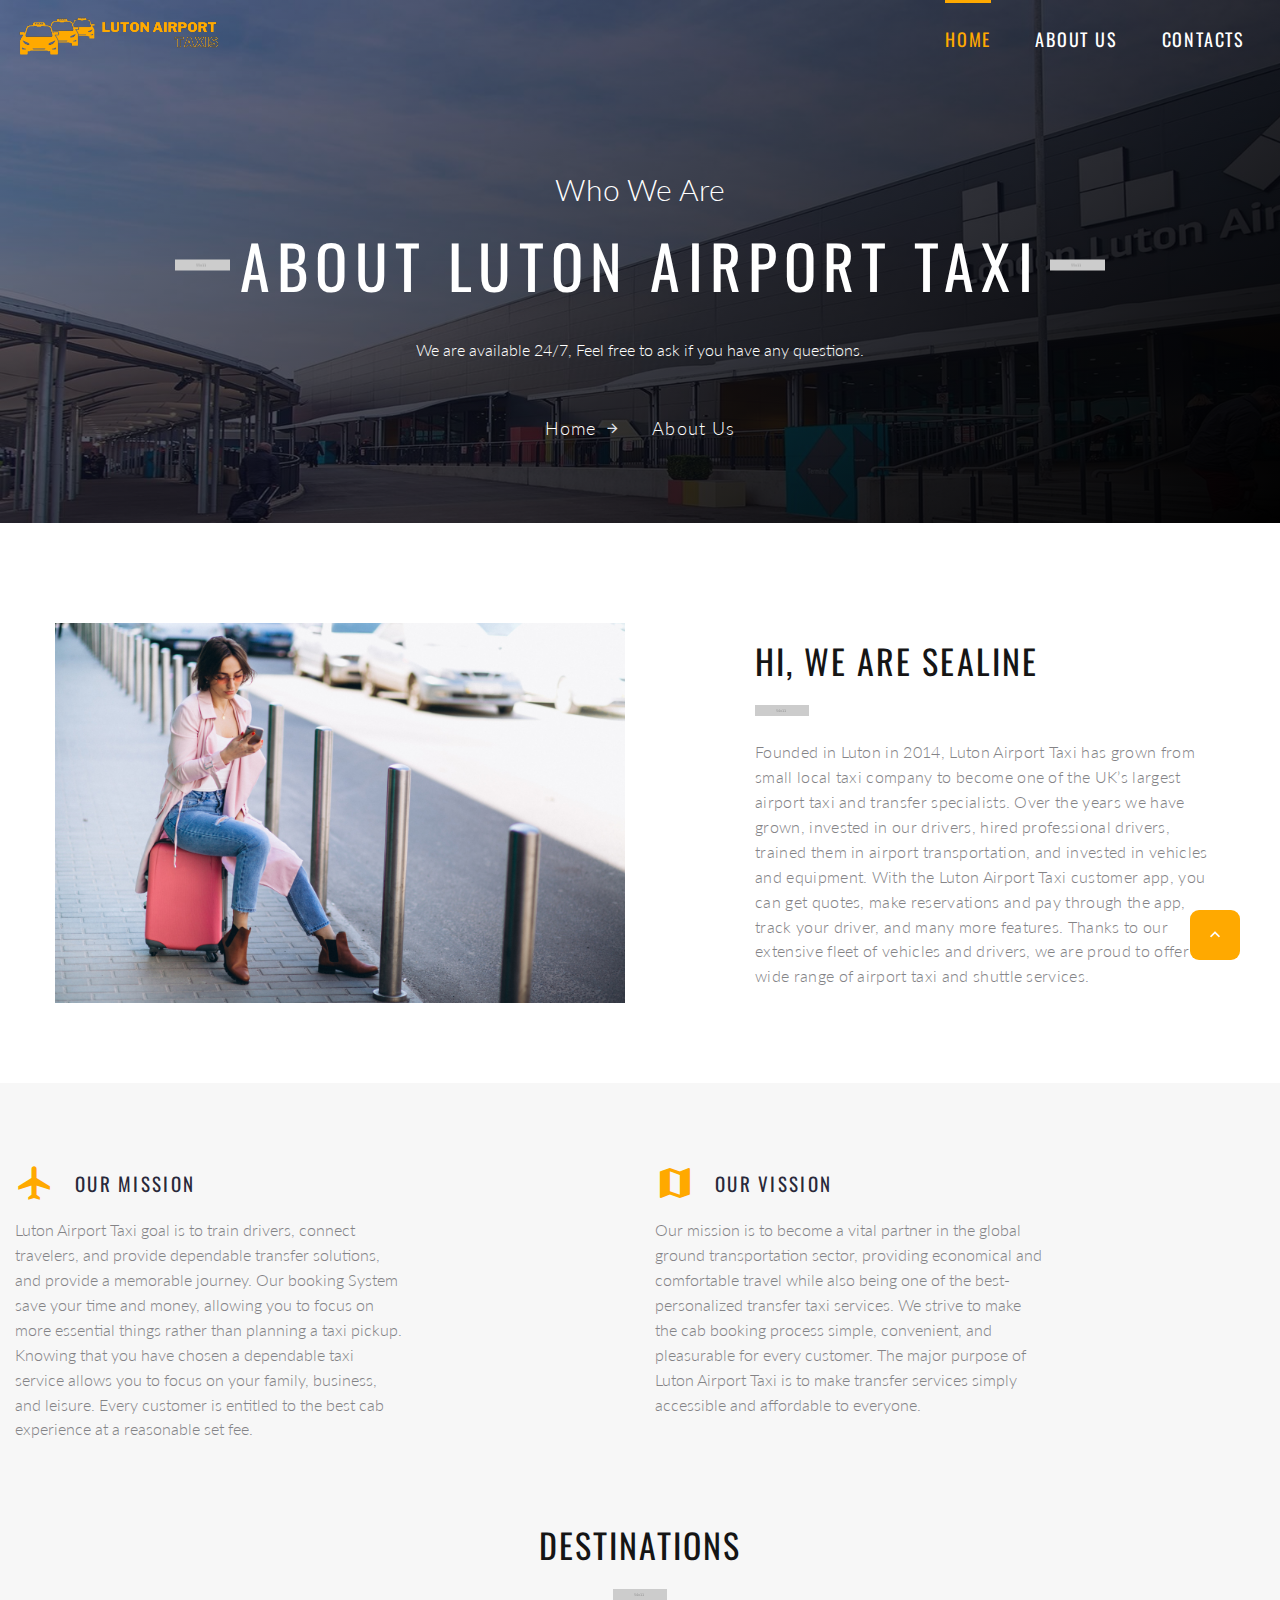
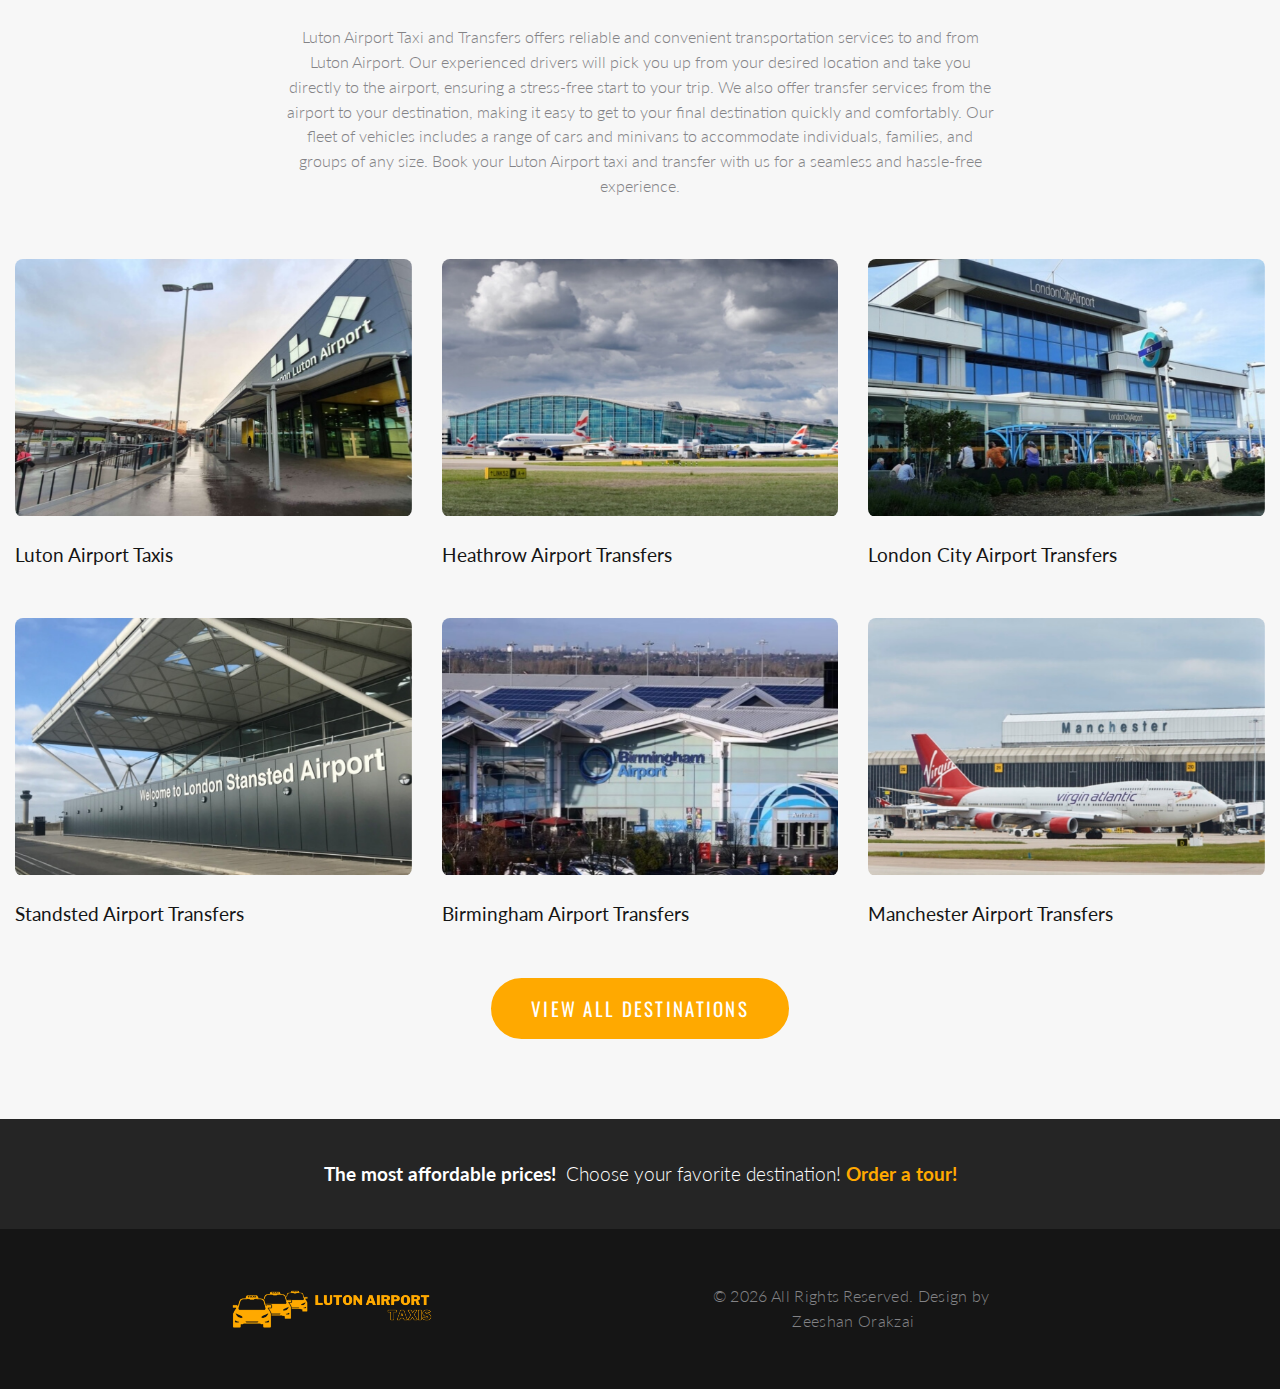
==== commit d92dee25: "updated" ====
--- a/about-us.html
+++ b/about-us.html
@@ -4,7 +4,6 @@
     <!-- Site Title-->
     <title>About Us</title>
     <meta charset="utf-8">
-    <link rel="icon" href="images/favicon.ico" type="image/x-icon">
     <!-- Stylesheets -->
     <link rel="stylesheet" type="text/css" href="//fonts.googleapis.com/css?family=Oswald:200,400%7CLato:300,400,300italic,700%7CMontserrat:900">
     <link rel="stylesheet" href="css/bootstrap.css">
@@ -35,10 +34,6 @@
                     </li>
                     <li><a href="about-us.html">About Us</a>
                     </li>
-                    <li><a href="contacts.html">Airport</a>
-                    </li>
-                    <li><a href="contacts.html">Areas</a>
-                    </li>
                     <li><a href="contacts.html">Contacts</a>
                     </li>
                   </ul>
